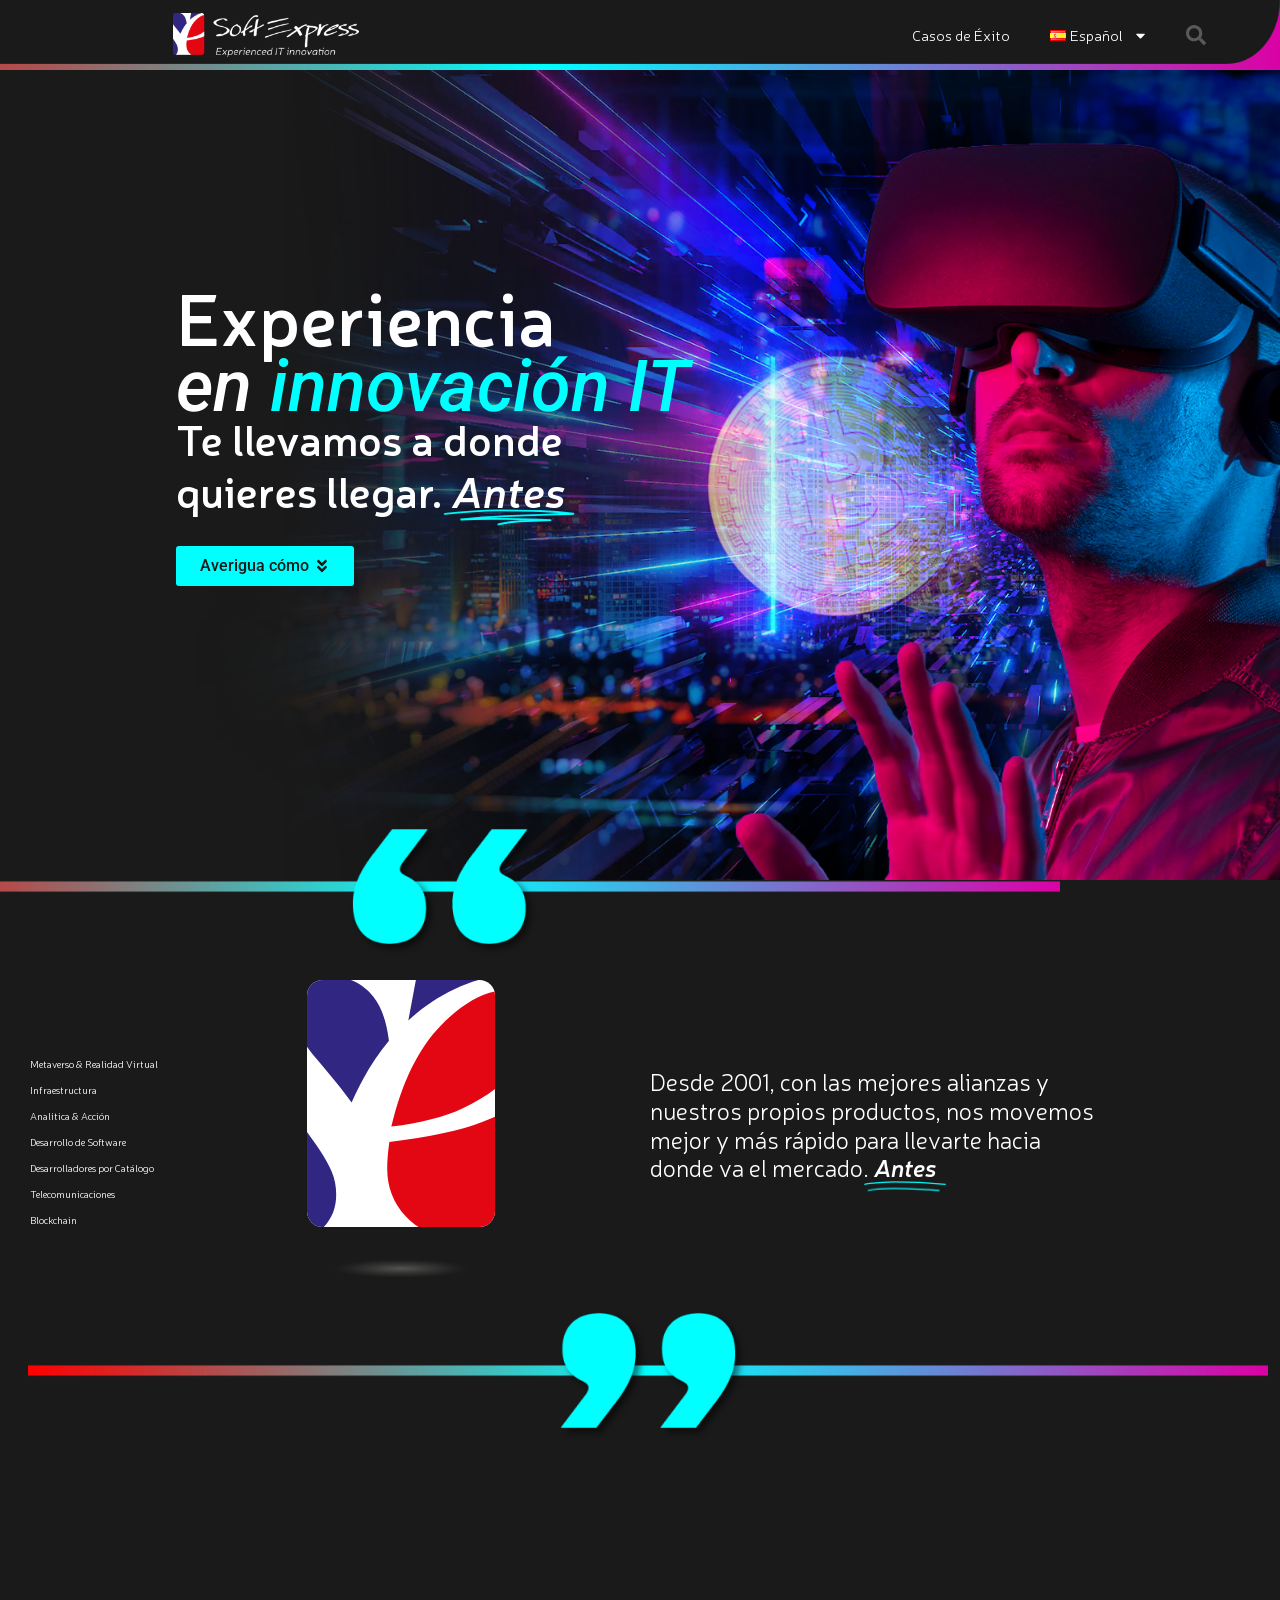
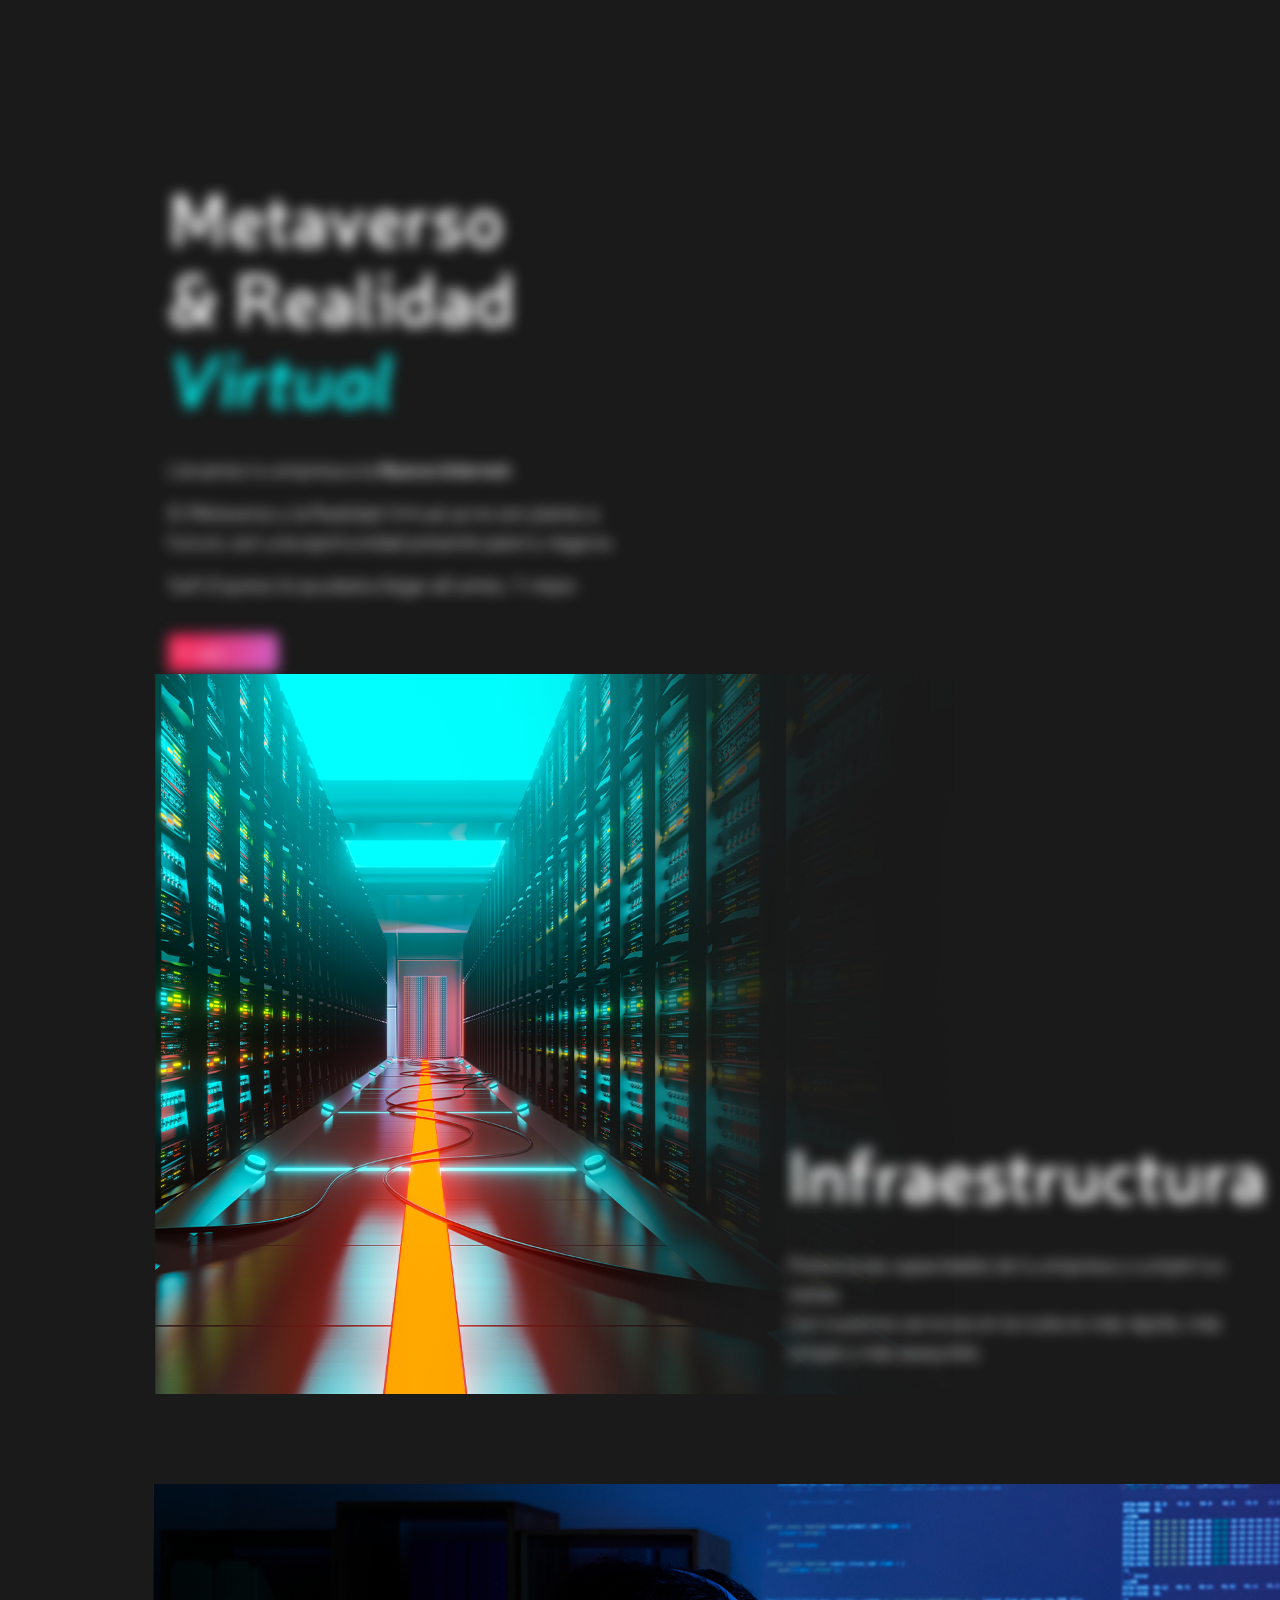
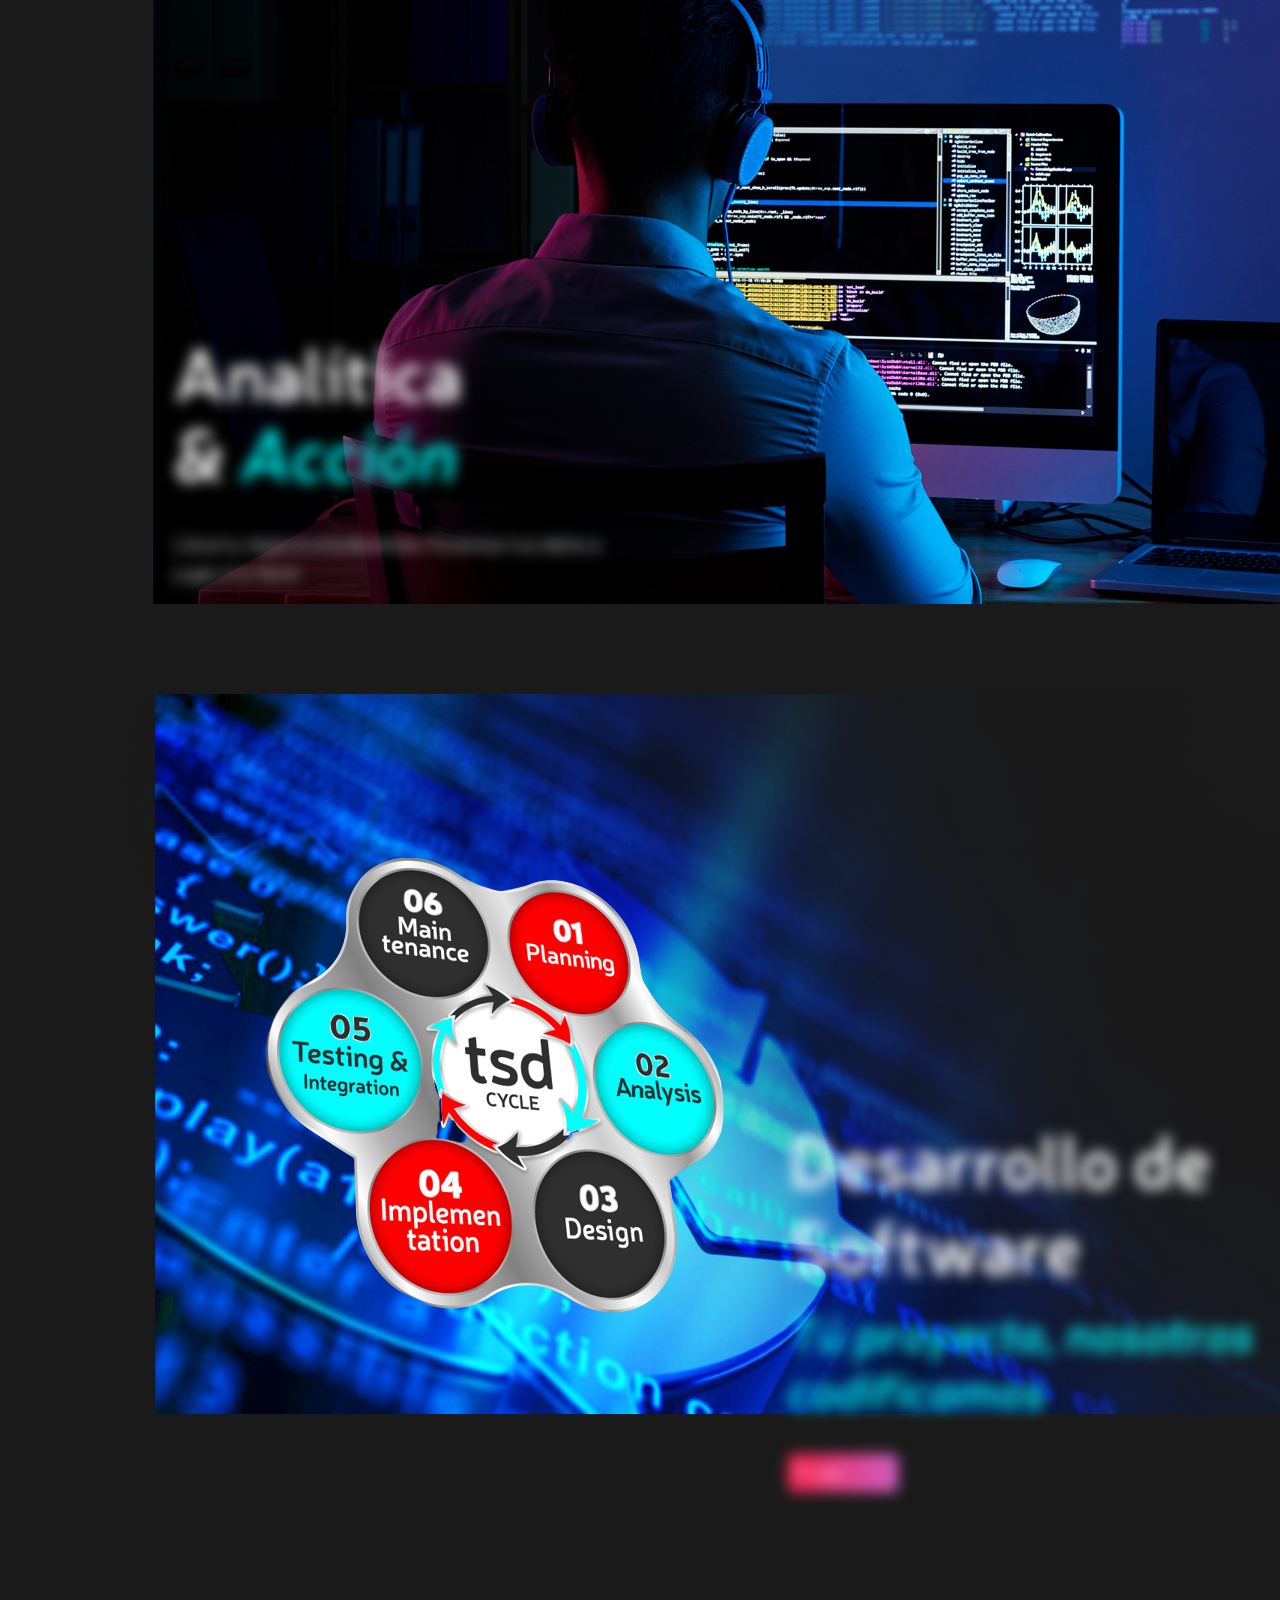
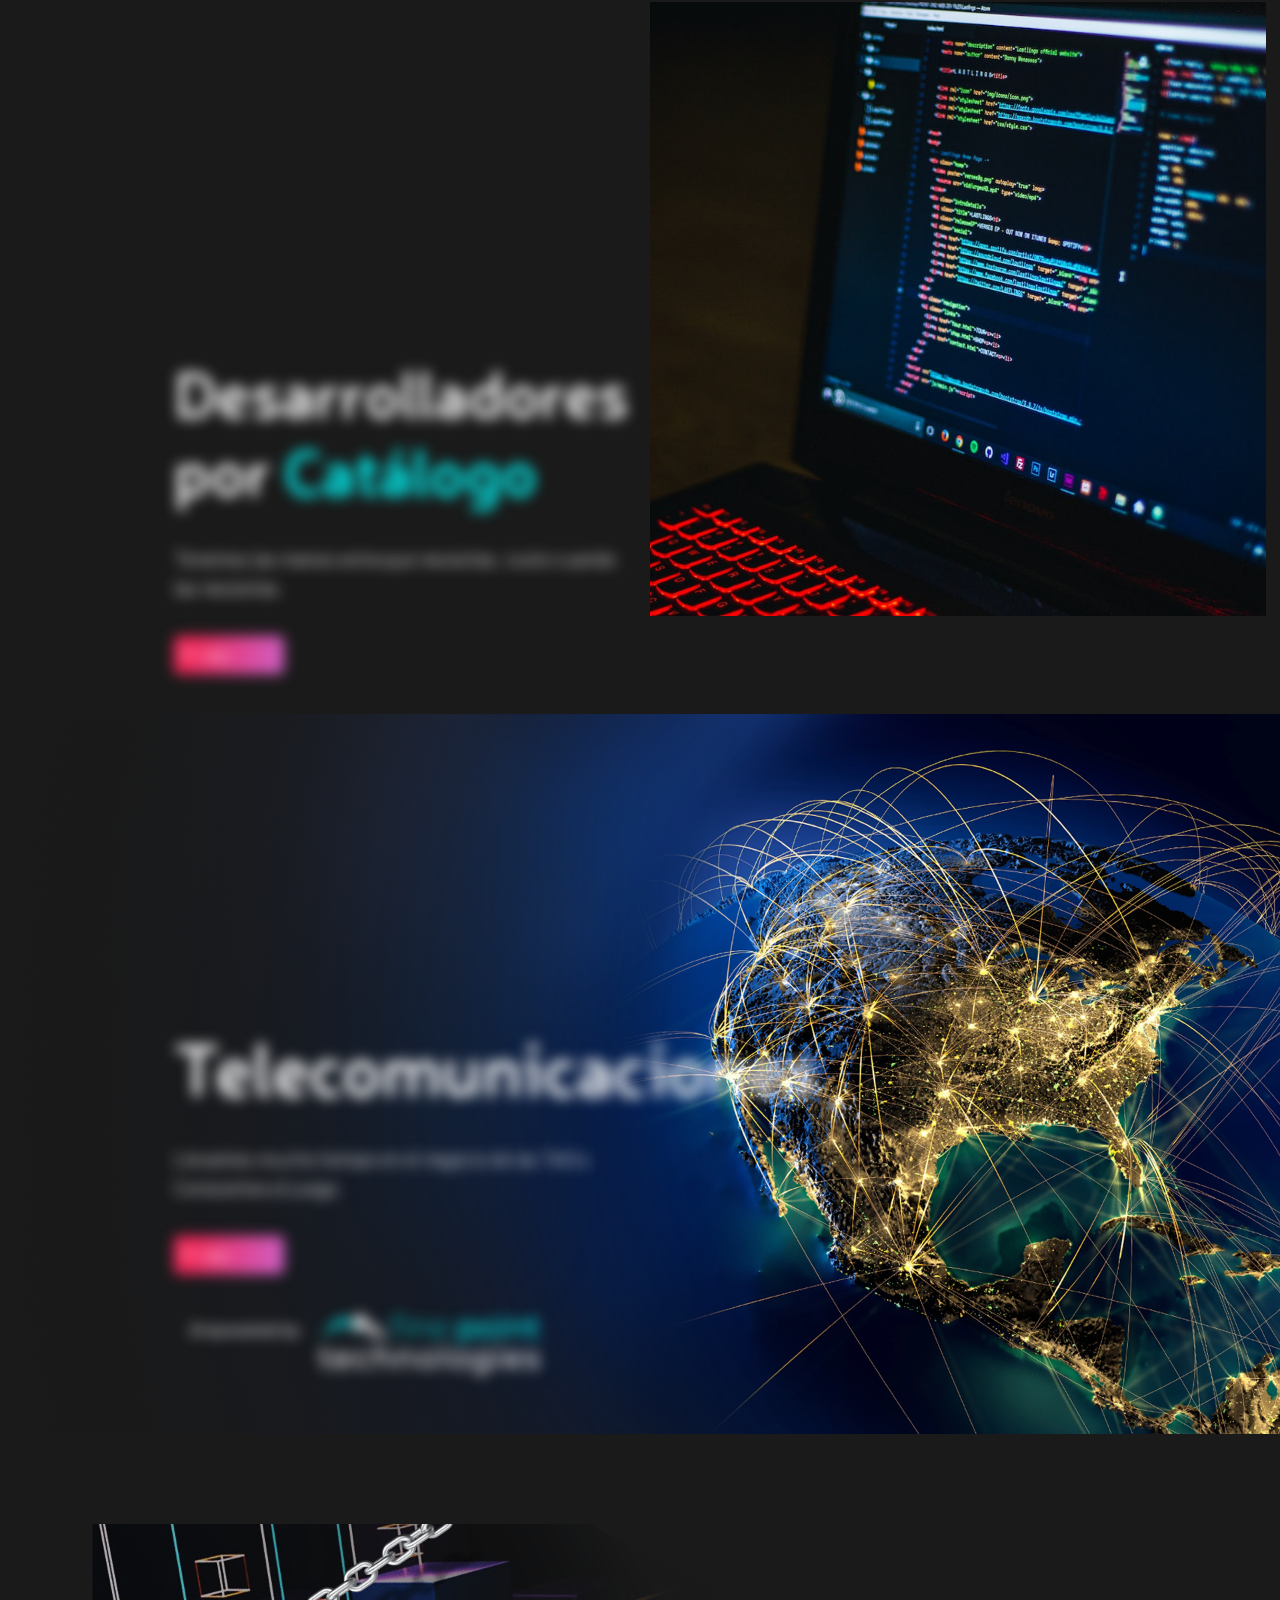
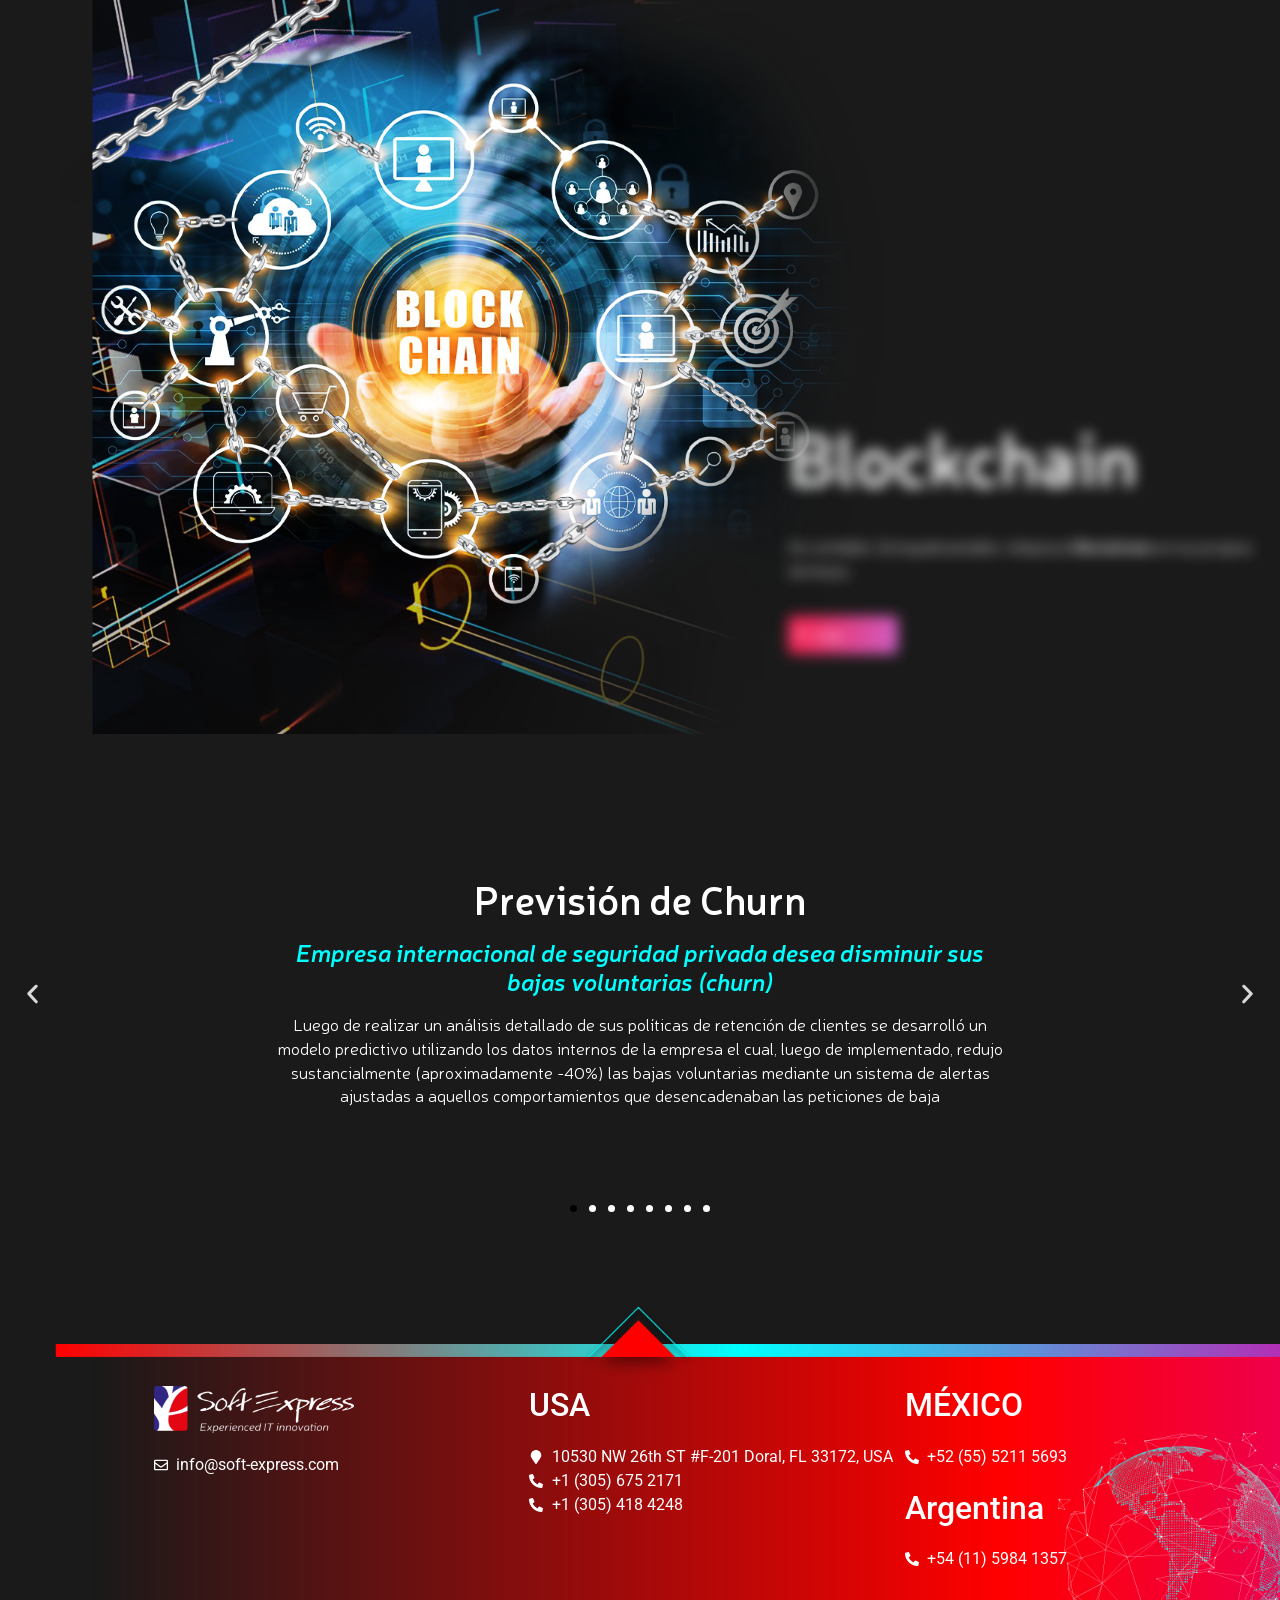
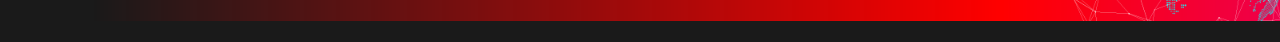
==== es/home-spanish/index.html @ 18f0b300 "sitio completo" ====
<!doctype html>
<html lang="es-ES">

  <!-- Added by HTTrack -->
  <meta http-equiv="content-type" content="text/html;charset=UTF-8" /><!-- /Added by HTTrack -->

  <head>
    <meta charset="UTF-8">
    <meta name="viewport" content="width=device-width, initial-scale=1">
    <link rel="profile" href="https://gmpg.org/xfn/11">
    <title>Soft Express &#8211; Technology Services</title>
    <meta name='robots' content='max-image-preview:large' />
    <link rel="alternate" href="index.html" hreflang="es" />
    <link rel="alternate" href="../../index.html" hreflang="en" />
    <style id="wp-img-auto-sizes-contain-inline-css">
      img:is([sizes=auto i], [sizes^="auto," i]) {
        contain-intrinsic-size: 3000px 1500px
      }

      /*# sourceURL=wp-img-auto-sizes-contain-inline-css */
    </style>
    <style id="global-styles-inline-css">
      :root {
        --wp--preset--aspect-ratio--square: 1;
        --wp--preset--aspect-ratio--4-3: 4/3;
        --wp--preset--aspect-ratio--3-4: 3/4;
        --wp--preset--aspect-ratio--3-2: 3/2;
        --wp--preset--aspect-ratio--2-3: 2/3;
        --wp--preset--aspect-ratio--16-9: 16/9;
        --wp--preset--aspect-ratio--9-16: 9/16;
        --wp--preset--color--black: #000000;
        --wp--preset--color--cyan-bluish-gray: #abb8c3;
        --wp--preset--color--white: #ffffff;
        --wp--preset--color--pale-pink: #f78da7;
        --wp--preset--color--vivid-red: #cf2e2e;
        --wp--preset--color--luminous-vivid-orange: #ff6900;
        --wp--preset--color--luminous-vivid-amber: #fcb900;
        --wp--preset--color--light-green-cyan: #7bdcb5;
        --wp--preset--color--vivid-green-cyan: #00d084;
        --wp--preset--color--pale-cyan-blue: #8ed1fc;
        --wp--preset--color--vivid-cyan-blue: #0693e3;
        --wp--preset--color--vivid-purple: #9b51e0;
        --wp--preset--gradient--vivid-cyan-blue-to-vivid-purple: linear-gradient(135deg, rgb(6, 147, 227) 0%, rgb(155, 81, 224) 100%);
        --wp--preset--gradient--light-green-cyan-to-vivid-green-cyan: linear-gradient(135deg, rgb(122, 220, 180) 0%, rgb(0, 208, 130) 100%);
        --wp--preset--gradient--luminous-vivid-amber-to-luminous-vivid-orange: linear-gradient(135deg, rgb(252, 185, 0) 0%, rgb(255, 105, 0) 100%);
        --wp--preset--gradient--luminous-vivid-orange-to-vivid-red: linear-gradient(135deg, rgb(255, 105, 0) 0%, rgb(207, 46, 46) 100%);
        --wp--preset--gradient--very-light-gray-to-cyan-bluish-gray: linear-gradient(135deg, rgb(238, 238, 238) 0%, rgb(169, 184, 195) 100%);
        --wp--preset--gradient--cool-to-warm-spectrum: linear-gradient(135deg, rgb(74, 234, 220) 0%, rgb(151, 120, 209) 20%, rgb(207, 42, 186) 40%, rgb(238, 44, 130) 60%, rgb(251, 105, 98) 80%, rgb(254, 248, 76) 100%);
        --wp--preset--gradient--blush-light-purple: linear-gradient(135deg, rgb(255, 206, 236) 0%, rgb(152, 150, 240) 100%);
        --wp--preset--gradient--blush-bordeaux: linear-gradient(135deg, rgb(254, 205, 165) 0%, rgb(254, 45, 45) 50%, rgb(107, 0, 62) 100%);
        --wp--preset--gradient--luminous-dusk: linear-gradient(135deg, rgb(255, 203, 112) 0%, rgb(199, 81, 192) 50%, rgb(65, 88, 208) 100%);
        --wp--preset--gradient--pale-ocean: linear-gradient(135deg, rgb(255, 245, 203) 0%, rgb(182, 227, 212) 50%, rgb(51, 167, 181) 100%);
        --wp--preset--gradient--electric-grass: linear-gradient(135deg, rgb(202, 248, 128) 0%, rgb(113, 206, 126) 100%);
        --wp--preset--gradient--midnight: linear-gradient(135deg, rgb(2, 3, 129) 0%, rgb(40, 116, 252) 100%);
        --wp--preset--font-size--small: 13px;
        --wp--preset--font-size--medium: 20px;
        --wp--preset--font-size--large: 36px;
        --wp--preset--font-size--x-large: 42px;
        --wp--preset--spacing--20: 0.44rem;
        --wp--preset--spacing--30: 0.67rem;
        --wp--preset--spacing--40: 1rem;
        --wp--preset--spacing--50: 1.5rem;
        --wp--preset--spacing--60: 2.25rem;
        --wp--preset--spacing--70: 3.38rem;
        --wp--preset--spacing--80: 5.06rem;
        --wp--preset--shadow--natural: 6px 6px 9px rgba(0, 0, 0, 0.2);
        --wp--preset--shadow--deep: 12px 12px 50px rgba(0, 0, 0, 0.4);
        --wp--preset--shadow--sharp: 6px 6px 0px rgba(0, 0, 0, 0.2);
        --wp--preset--shadow--outlined: 6px 6px 0px -3px rgb(255, 255, 255), 6px 6px rgb(0, 0, 0);
        --wp--preset--shadow--crisp: 6px 6px 0px rgb(0, 0, 0);
      }

      :root {
        --wp--style--global--content-size: 800px;
        --wp--style--global--wide-size: 1200px;
      }

      :where(body) {
        margin: 0;
      }

      .wp-site-blocks>.alignleft {
        float: left;
        margin-right: 2em;
      }

      .wp-site-blocks>.alignright {
        float: right;
        margin-left: 2em;
      }

      .wp-site-blocks>.aligncenter {
        justify-content: center;
        margin-left: auto;
        margin-right: auto;
      }

      :where(.wp-site-blocks)>* {
        margin-block-start: 24px;
        margin-block-end: 0;
      }

      :where(.wp-site-blocks)> :first-child {
        margin-block-start: 0;
      }

      :where(.wp-site-blocks)> :last-child {
        margin-block-end: 0;
      }

      :root {
        --wp--style--block-gap: 24px;
      }

      :root :where(.is-layout-flow)> :first-child {
        margin-block-start: 0;
      }

      :root :where(.is-layout-flow)> :last-child {
        margin-block-end: 0;
      }

      :root :where(.is-layout-flow)>* {
        margin-block-start: 24px;
        margin-block-end: 0;
      }

      :root :where(.is-layout-constrained)> :first-child {
        margin-block-start: 0;
      }

      :root :where(.is-layout-constrained)> :last-child {
        margin-block-end: 0;
      }

      :root :where(.is-layout-constrained)>* {
        margin-block-start: 24px;
        margin-block-end: 0;
      }

      :root :where(.is-layout-flex) {
        gap: 24px;
      }

      :root :where(.is-layout-grid) {
        gap: 24px;
      }

      .is-layout-flow>.alignleft {
        float: left;
        margin-inline-start: 0;
        margin-inline-end: 2em;
      }

      .is-layout-flow>.alignright {
        float: right;
        margin-inline-start: 2em;
        margin-inline-end: 0;
      }

      .is-layout-flow>.aligncenter {
        margin-left: auto !important;
        margin-right: auto !important;
      }

      .is-layout-constrained>.alignleft {
        float: left;
        margin-inline-start: 0;
        margin-inline-end: 2em;
      }

      .is-layout-constrained>.alignright {
        float: right;
        margin-inline-start: 2em;
        margin-inline-end: 0;
      }

      .is-layout-constrained>.aligncenter {
        margin-left: auto !important;
        margin-right: auto !important;
      }

      .is-layout-constrained> :where(:not(.alignleft):not(.alignright):not(.alignfull)) {
        max-width: var(--wp--style--global--content-size);
        margin-left: auto !important;
        margin-right: auto !important;
      }

      .is-layout-constrained>.alignwide {
        max-width: var(--wp--style--global--wide-size);
      }

      body .is-layout-flex {
        display: flex;
      }

      .is-layout-flex {
        flex-wrap: wrap;
        align-items: center;
      }

      .is-layout-flex> :is(*, div) {
        margin: 0;
      }

      body .is-layout-grid {
        display: grid;
      }

      .is-layout-grid> :is(*, div) {
        margin: 0;
      }

      body {
        padding-top: 0px;
        padding-right: 0px;
        padding-bottom: 0px;
        padding-left: 0px;
      }

      :root :where(.wp-element-button, .wp-block-button__link) {
        background-color: #32373c;
        border-width: 0;
        color: #fff;
        font-family: inherit;
        font-size: inherit;
        font-style: inherit;
        font-weight: inherit;
        letter-spacing: inherit;
        line-height: inherit;
        padding-top: calc(0.667em + 2px);
        padding-right: calc(1.333em + 2px);
        padding-bottom: calc(0.667em + 2px);
        padding-left: calc(1.333em + 2px);
        text-decoration: none;
        text-transform: inherit;
      }

      .has-black-color {
        color: var(--wp--preset--color--black) !important;
      }

      .has-cyan-bluish-gray-color {
        color: var(--wp--preset--color--cyan-bluish-gray) !important;
      }

      .has-white-color {
        color: var(--wp--preset--color--white) !important;
      }

      .has-pale-pink-color {
        color: var(--wp--preset--color--pale-pink) !important;
      }

      .has-vivid-red-color {
        color: var(--wp--preset--color--vivid-red) !important;
      }

      .has-luminous-vivid-orange-color {
        color: var(--wp--preset--color--luminous-vivid-orange) !important;
      }

      .has-luminous-vivid-amber-color {
        color: var(--wp--preset--color--luminous-vivid-amber) !important;
      }

      .has-light-green-cyan-color {
        color: var(--wp--preset--color--light-green-cyan) !important;
      }

      .has-vivid-green-cyan-color {
        color: var(--wp--preset--color--vivid-green-cyan) !important;
      }

      .has-pale-cyan-blue-color {
        color: var(--wp--preset--color--pale-cyan-blue) !important;
      }

      .has-vivid-cyan-blue-color {
        color: var(--wp--preset--color--vivid-cyan-blue) !important;
      }

      .has-vivid-purple-color {
        color: var(--wp--preset--color--vivid-purple) !important;
      }

      .has-black-background-color {
        background-color: var(--wp--preset--color--black) !important;
      }

      .has-cyan-bluish-gray-background-color {
        background-color: var(--wp--preset--color--cyan-bluish-gray) !important;
      }

      .has-white-background-color {
        background-color: var(--wp--preset--color--white) !important;
      }

      .has-pale-pink-background-color {
        background-color: var(--wp--preset--color--pale-pink) !important;
      }

      .has-vivid-red-background-color {
        background-color: var(--wp--preset--color--vivid-red) !important;
      }

      .has-luminous-vivid-orange-background-color {
        background-color: var(--wp--preset--color--luminous-vivid-orange) !important;
      }

      .has-luminous-vivid-amber-background-color {
        background-color: var(--wp--preset--color--luminous-vivid-amber) !important;
      }

      .has-light-green-cyan-background-color {
        background-color: var(--wp--preset--color--light-green-cyan) !important;
      }

      .has-vivid-green-cyan-background-color {
        background-color: var(--wp--preset--color--vivid-green-cyan) !important;
      }

      .has-pale-cyan-blue-background-color {
        background-color: var(--wp--preset--color--pale-cyan-blue) !important;
      }

      .has-vivid-cyan-blue-background-color {
        background-color: var(--wp--preset--color--vivid-cyan-blue) !important;
      }

      .has-vivid-purple-background-color {
        background-color: var(--wp--preset--color--vivid-purple) !important;
      }

      .has-black-border-color {
        border-color: var(--wp--preset--color--black) !important;
      }

      .has-cyan-bluish-gray-border-color {
        border-color: var(--wp--preset--color--cyan-bluish-gray) !important;
      }

      .has-white-border-color {
        border-color: var(--wp--preset--color--white) !important;
      }

      .has-pale-pink-border-color {
        border-color: var(--wp--preset--color--pale-pink) !important;
      }

      .has-vivid-red-border-color {
        border-color: var(--wp--preset--color--vivid-red) !important;
      }

      .has-luminous-vivid-orange-border-color {
        border-color: var(--wp--preset--color--luminous-vivid-orange) !important;
      }

      .has-luminous-vivid-amber-border-color {
        border-color: var(--wp--preset--color--luminous-vivid-amber) !important;
      }

      .has-light-green-cyan-border-color {
        border-color: var(--wp--preset--color--light-green-cyan) !important;
      }

      .has-vivid-green-cyan-border-color {
        border-color: var(--wp--preset--color--vivid-green-cyan) !important;
      }

      .has-pale-cyan-blue-border-color {
        border-color: var(--wp--preset--color--pale-cyan-blue) !important;
      }

      .has-vivid-cyan-blue-border-color {
        border-color: var(--wp--preset--color--vivid-cyan-blue) !important;
      }

      .has-vivid-purple-border-color {
        border-color: var(--wp--preset--color--vivid-purple) !important;
      }

      .has-vivid-cyan-blue-to-vivid-purple-gradient-background {
        background: var(--wp--preset--gradient--vivid-cyan-blue-to-vivid-purple) !important;
      }

      .has-light-green-cyan-to-vivid-green-cyan-gradient-background {
        background: var(--wp--preset--gradient--light-green-cyan-to-vivid-green-cyan) !important;
      }

      .has-luminous-vivid-amber-to-luminous-vivid-orange-gradient-background {
        background: var(--wp--preset--gradient--luminous-vivid-amber-to-luminous-vivid-orange) !important;
      }

      .has-luminous-vivid-orange-to-vivid-red-gradient-background {
        background: var(--wp--preset--gradient--luminous-vivid-orange-to-vivid-red) !important;
      }

      .has-very-light-gray-to-cyan-bluish-gray-gradient-background {
        background: var(--wp--preset--gradient--very-light-gray-to-cyan-bluish-gray) !important;
      }

      .has-cool-to-warm-spectrum-gradient-background {
        background: var(--wp--preset--gradient--cool-to-warm-spectrum) !important;
      }

      .has-blush-light-purple-gradient-background {
        background: var(--wp--preset--gradient--blush-light-purple) !important;
      }

      .has-blush-bordeaux-gradient-background {
        background: var(--wp--preset--gradient--blush-bordeaux) !important;
      }

      .has-luminous-dusk-gradient-background {
        background: var(--wp--preset--gradient--luminous-dusk) !important;
      }

      .has-pale-ocean-gradient-background {
        background: var(--wp--preset--gradient--pale-ocean) !important;
      }

      .has-electric-grass-gradient-background {
        background: var(--wp--preset--gradient--electric-grass) !important;
      }

      .has-midnight-gradient-background {
        background: var(--wp--preset--gradient--midnight) !important;
      }

      .has-small-font-size {
        font-size: var(--wp--preset--font-size--small) !important;
      }

      .has-medium-font-size {
        font-size: var(--wp--preset--font-size--medium) !important;
      }

      .has-large-font-size {
        font-size: var(--wp--preset--font-size--large) !important;
      }

      .has-x-large-font-size {
        font-size: var(--wp--preset--font-size--x-large) !important;
      }

      :root :where(.wp-block-icon svg) {
        width: 24px;
      }

      :root :where(.wp-block-pullquote) {
        font-size: 1.5em;
        line-height: 1.6;
      }

      /*# sourceURL=global-styles-inline-css */
    </style>
    <link rel='stylesheet' id='scroll-top-css-css' href='../../wp-content/plugins/scroll-top/assets/css/scroll-top2846.css?ver=1.5.5' media='all' />
    <link rel='stylesheet' id='hello-elementor-css' href='../../wp-content/themes/hello-elementor/style.min9b70.css?ver=3.3.0' media='all' />
    <link rel='stylesheet' id='hello-elementor-theme-style-css' href='../../wp-content/themes/hello-elementor/theme.min9b70.css?ver=3.3.0' media='all' />
    <link rel='stylesheet' id='hello-elementor-header-footer-css' href='../../wp-content/themes/hello-elementor/header-footer.min9b70.css?ver=3.3.0' media='all' />
    <link rel='stylesheet' id='elementor-frontend-css' href='../../wp-content/uploads/elementor/css/custom-frontend.min2b98.css?ver=1784758515' media='all' />
    <style id="elementor-frontend-inline-css">
      .elementor-kit-6 {
        --e-global-color-primary: #6EC1E4;
        --e-global-color-secondary: #00FFFF;
        --e-global-color-text: #7A7A7A;
        --e-global-color-accent: #61CE70;
        --e-global-color-5a824cd: #1A1A1A;
        --e-global-color-063c971: #FFFFFF;
        --e-global-typography-primary-font-family: "Neris";
        --e-global-typography-primary-font-weight: bold;
        --e-global-typography-secondary-font-family: "Monserrat Medium";
        --e-global-typography-secondary-font-weight: 400;
        --e-global-typography-text-font-family: "Roboto";
        --e-global-typography-text-font-weight: 400;
        --e-global-typography-accent-font-family: "Roboto";
        --e-global-typography-accent-font-weight: 500;
      }

      .elementor-kit-6 e-page-transition {
        background-color: #FFBC7D;
      }

      .elementor-section.elementor-section-boxed>.elementor-container {
        max-width: 1140px;
      }

      .e-con {
        --container-max-width: 1140px;
      }

      .elementor-widget:not(:last-child) {
        margin-block-end: 20px;
      }

      .elementor-element {
        --widgets-spacing: 20px 20px;
        --widgets-spacing-row: 20px;
        --widgets-spacing-column: 20px;
      }

        {}

      h1.entry-title {
        display: var(--page-title-display);
      }

      .site-header {
        padding-inline-end: 0px;
        padding-inline-start: 0px;
      }

      @media(max-width:1024px) {
        .elementor-section.elementor-section-boxed>.elementor-container {
          max-width: 1024px;
        }

        .e-con {
          --container-max-width: 1024px;
        }
      }

      @media(max-width:767px) {
        .elementor-section.elementor-section-boxed>.elementor-container {
          max-width: 767px;
        }

        .e-con {
          --container-max-width: 767px;
        }
      }

      /* Start Custom Fonts CSS */
      @font-face {
        font-family: 'Neris';
        font-style: normal;
        font-weight: 100;
        font-display: auto;
        src: url('../../wp-content/uploads/2022/10/Neris-Light.woff2') format('woff2'),
          url('../../wp-content/uploads/2022/10/Neris-Light.woff') format('woff'),
          url('../../wp-content/uploads/2022/10/Neris-Light.ttf') format('truetype'),
          url('../../wp-content/uploads/2022/10/Neris-Light.svg#Neris') format('svg');
      }

      @font-face {
        font-family: 'Neris';
        font-style: normal;
        font-weight: bold;
        font-display: auto;
        src: url('../../wp-content/uploads/2022/10/Neris-SemiBold.woff2') format('woff2'),
          url('../../wp-content/uploads/2022/10/Neris-SemiBold.woff') format('woff'),
          url('../../wp-content/uploads/2022/10/Neris-SemiBold.ttf') format('truetype'),
          url('../../wp-content/uploads/2022/10/Neris-SemiBold.svg#Neris') format('svg');
      }

      @font-face {
        font-family: 'Neris';
        font-style: italic;
        font-weight: bold;
        font-display: auto;
        src: url('../../wp-content/uploads/2022/10/Neris-SemiBoldItalic.woff2') format('woff2'),
          url('../../wp-content/uploads/2022/10/Neris-SemiBoldItalic.woff') format('woff'),
          url('../../wp-content/uploads/2022/10/Neris-SemiBoldItalic.ttf') format('truetype'),
          url('../../wp-content/uploads/2022/10/Neris-SemiBoldItalic.svg#Neris') format('svg');
      }

      /* End Custom Fonts CSS */
      /* Start Custom Fonts CSS */
      @font-face {
        font-family: 'Monserrat Medium';
        font-style: normal;
        font-weight: normal;
        font-display: auto;
        src: url('../../wp-content/uploads/2022/10/Montserrat-Medium.woff2') format('woff2'),
          url('../../wp-content/uploads/2022/10/Montserrat-Medium.woff') format('woff'),
          url('../../wp-content/uploads/2022/10/Montserrat-Medium.ttf') format('truetype'),
          url('../../wp-content/uploads/2022/10/Montserrat-Medium.svg#MonserratMedium') format('svg');
      }

      /* End Custom Fonts CSS */
      .elementor-1482 .elementor-element.elementor-element-641562f:not(.elementor-motion-effects-element-type-background),
      .elementor-1482 .elementor-element.elementor-element-641562f>.elementor-motion-effects-container>.elementor-motion-effects-layer {
        background-color: #00000000;
      }

      .elementor-1482 .elementor-element.elementor-element-641562f>.elementor-container {
        max-width: 120px;
      }

      .elementor-1482 .elementor-element.elementor-element-641562f>.elementor-background-overlay {
        opacity: 0.5;
        transition: background 0.3s, border-radius 0.3s, opacity 0.3s;
      }

      .elementor-1482 .elementor-element.elementor-element-641562f {
        transition: background 0.3s, border 0.3s, border-radius 0.3s, box-shadow 0.3s;
        padding: 0% 0% 0% 0%;
      }

      .elementor-bc-flex-widget .elementor-1482 .elementor-element.elementor-element-6dfcd39.elementor-column .elementor-widget-wrap {
        align-items: center;
      }

      .elementor-1482 .elementor-element.elementor-element-6dfcd39.elementor-column.elementor-element[data-element_type="column"]>.elementor-widget-wrap.elementor-element-populated {
        align-content: center;
        align-items: center;
      }

      .elementor-1482 .elementor-element.elementor-element-6dfcd39>.elementor-element-populated {
        margin: -100px 0px 0px 0px;
        --e-column-margin-right: 0px;
        --e-column-margin-left: 0px;
      }

      .elementor-widget-image .widget-image-caption {
        color: var(--e-global-color-text);
        font-family: var(--e-global-typography-text-font-family), Sans-serif;
        font-weight: var(--e-global-typography-text-font-weight);
      }

      .elementor-1482 .elementor-element.elementor-element-fb1ceb9 {
        z-index: 105;
        text-align: end;
      }

      .elementor-1482 .elementor-element.elementor-element-fb1ceb9 img {
        width: 120px;
        max-width: 123px;
      }

      .elementor-1482 .elementor-element.elementor-element-1a58ee0:not(.elementor-motion-effects-element-type-background),
      .elementor-1482 .elementor-element.elementor-element-1a58ee0>.elementor-motion-effects-container>.elementor-motion-effects-layer {
        background-color: var(--e-global-color-5a824cd);
        background-image: url("../../wp-content/uploads/2022/10/BASE-PRINCIPAL.png");
        background-repeat: no-repeat;
        background-size: cover;
      }

      .elementor-1482 .elementor-element.elementor-element-1a58ee0>.elementor-container {
        min-height: 90vh;
      }

      .elementor-1482 .elementor-element.elementor-element-1a58ee0>.elementor-background-overlay {
        opacity: 0.5;
        transition: background 0.3s, border-radius 0.3s, opacity 0.3s;
      }

      .elementor-1482 .elementor-element.elementor-element-1a58ee0 {
        transition: background 0.3s, border 0.3s, border-radius 0.3s, box-shadow 0.3s;
        padding: 0% 0% 0% 013%;
      }

      .elementor-bc-flex-widget .elementor-1482 .elementor-element.elementor-element-d74afc1.elementor-column .elementor-widget-wrap {
        align-items: center;
      }

      .elementor-1482 .elementor-element.elementor-element-d74afc1.elementor-column.elementor-element[data-element_type="column"]>.elementor-widget-wrap.elementor-element-populated {
        align-content: center;
        align-items: center;
      }

      .elementor-1482 .elementor-element.elementor-element-d74afc1>.elementor-element-populated {
        margin: -100px 0px 0px 0px;
        --e-column-margin-right: 0px;
        --e-column-margin-left: 0px;
      }

      .elementor-widget-text-editor {
        font-family: var(--e-global-typography-text-font-family), Sans-serif;
        font-weight: var(--e-global-typography-text-font-weight);
        color: var(--e-global-color-text);
      }

      .elementor-widget-text-editor.elementor-drop-cap-view-stacked .elementor-drop-cap {
        background-color: var(--e-global-color-primary);
      }

      .elementor-widget-text-editor.elementor-drop-cap-view-framed .elementor-drop-cap,
      .elementor-widget-text-editor.elementor-drop-cap-view-default .elementor-drop-cap {
        color: var(--e-global-color-primary);
        border-color: var(--e-global-color-primary);
      }

      .elementor-1482 .elementor-element.elementor-element-5f69899>.elementor-widget-container {
        margin: 0px 0px -10px 0px;
      }

      .elementor-1482 .elementor-element.elementor-element-5f69899 {
        font-family: "Neris", Sans-serif;
        font-weight: bold;
      }

      .elementor-1482 .elementor-element.elementor-element-36f3cda>.elementor-widget-container {
        margin: -3rem 0rem -4rem 0rem;
      }

      .elementor-widget-animated-headline .elementor-headline-dynamic-wrapper path {
        stroke: var(--e-global-color-accent);
      }

      .elementor-widget-animated-headline .elementor-headline-plain-text {
        color: var(--e-global-color-secondary);
      }

      .elementor-widget-animated-headline .elementor-headline {
        font-family: var(--e-global-typography-primary-font-family), Sans-serif;
        font-weight: var(--e-global-typography-primary-font-weight);
      }

      .elementor-widget-animated-headline {
        --dynamic-text-color: var(--e-global-color-secondary);
      }

      .elementor-widget-animated-headline .elementor-headline-dynamic-text {
        font-family: var(--e-global-typography-primary-font-family), Sans-serif;
        font-weight: var(--e-global-typography-primary-font-weight);
      }

      .elementor-1482 .elementor-element.elementor-element-867c827 {
        --animation-duration: 3000ms;
        width: var(--container-widget-width, 43%);
        max-width: 43%;
        --container-widget-width: 43%;
        --container-widget-flex-grow: 0;
        --dynamic-text-color: #FFFFFF;
      }

      .elementor-1482 .elementor-element.elementor-element-867c827 .elementor-headline {
        text-align: left;
        font-family: "Neris", Sans-serif;
        font-weight: bold;
      }

      .elementor-1482 .elementor-element.elementor-element-867c827 .elementor-headline-dynamic-wrapper path {
        stroke: var(--e-global-color-secondary);
        stroke-width: 4px;
        stroke-linecap: round;
        stroke-linejoin: round;
      }

      .elementor-1482 .elementor-element.elementor-element-867c827 .elementor-headline-plain-text {
        color: #FFFFFF;
      }

      .elementor-1482 .elementor-element.elementor-element-867c827 .elementor-headline-dynamic-text {
        font-family: "Neris", Sans-serif;
        font-weight: bold;
        font-style: italic;
      }

      .elementor-1482 .elementor-element.elementor-element-867c827 .elementor-headline .elementor-headline-dynamic-wrapper {
        -webkit-text-stroke-color: #000;
        stroke: #000;
      }

      .elementor-widget-button .elementor-button {
        background-color: var(--e-global-color-accent);
        font-family: var(--e-global-typography-accent-font-family), Sans-serif;
        font-weight: var(--e-global-typography-accent-font-weight);
      }

      .elementor-1482 .elementor-element.elementor-element-adfb53c .elementor-button {
        background-color: var(--e-global-color-secondary);
        font-family: "Roboto", Sans-serif;
        font-size: 16px;
        font-weight: 500;
        fill: var(--e-global-color-5a824cd);
        color: var(--e-global-color-5a824cd);
      }

      .elementor-1482 .elementor-element.elementor-element-adfb53c>.elementor-widget-container {
        margin: 15px 0px 0px 0px;
      }

      .elementor-1482 .elementor-element.elementor-element-adfb53c .elementor-button-content-wrapper {
        flex-direction: row-reverse;
      }

      .elementor-1482 .elementor-element.elementor-element-79f9ae9:not(.elementor-motion-effects-element-type-background),
      .elementor-1482 .elementor-element.elementor-element-79f9ae9>.elementor-motion-effects-container>.elementor-motion-effects-layer {
        background-color: var(--e-global-color-5a824cd);
      }

      .elementor-1482 .elementor-element.elementor-element-79f9ae9>.elementor-background-overlay {
        background-color: #1A1A1A;
        opacity: 0.5;
        transition: background 0.3s, border-radius 0.3s, opacity 0.3s;
      }

      .elementor-1482 .elementor-element.elementor-element-79f9ae9 {
        transition: background 0.3s, border 0.3s, border-radius 0.3s, box-shadow 0.3s;
      }

      .elementor-1482 .elementor-element.elementor-element-9ec2ac7>.elementor-container>.elementor-column>.elementor-widget-wrap {
        align-content: flex-start;
        align-items: flex-start;
      }

      .elementor-1482 .elementor-element.elementor-element-9ec2ac7 {
        margin-top: -87px;
        margin-bottom: 0px;
      }

      .elementor-1482 .elementor-element.elementor-element-e76b598 img {
        width: 100%;
      }

      .elementor-1482 .elementor-element.elementor-element-87e0ee0>.elementor-container>.elementor-column>.elementor-widget-wrap {
        align-content: center;
        align-items: center;
      }

      .elementor-1482 .elementor-element.elementor-element-87e0ee0 {
        padding: 0% 0% 0% 0%;
      }

      .elementor-bc-flex-widget .elementor-1482 .elementor-element.elementor-element-70fb6fb.elementor-column .elementor-widget-wrap {
        align-items: flex-start;
      }

      .elementor-1482 .elementor-element.elementor-element-70fb6fb.elementor-column.elementor-element[data-element_type="column"]>.elementor-widget-wrap.elementor-element-populated {
        align-content: flex-start;
        align-items: flex-start;
      }

      .elementor-1482 .elementor-element.elementor-element-70fb6fb>.elementor-element-populated {
        transition: background 0.3s, border 0.3s, border-radius 0.3s, box-shadow 0.3s;
        margin: 0px 20px 0px 10px;
        --e-column-margin-right: 20px;
        --e-column-margin-left: 10px;
        padding: 0px 0px 0px 0px;
      }

      .elementor-1482 .elementor-element.elementor-element-70fb6fb>.elementor-element-populated>.elementor-background-overlay {
        transition: background 0.3s, border-radius 0.3s, opacity 0.3s;
      }

      .elementor-widget-nav-menu .elementor-nav-menu .elementor-item {
        font-family: var(--e-global-typography-primary-font-family), Sans-serif;
        font-weight: var(--e-global-typography-primary-font-weight);
      }

      .elementor-widget-nav-menu .elementor-nav-menu--main .elementor-item {
        color: var(--e-global-color-text);
        fill: var(--e-global-color-text);
      }

      .elementor-widget-nav-menu .elementor-nav-menu--main .elementor-item:hover,
      .elementor-widget-nav-menu .elementor-nav-menu--main .elementor-item.elementor-item-active,
      .elementor-widget-nav-menu .elementor-nav-menu--main .elementor-item.highlighted,
      .elementor-widget-nav-menu .elementor-nav-menu--main .elementor-item:focus {
        color: var(--e-global-color-accent);
        fill: var(--e-global-color-accent);
      }

      .elementor-widget-nav-menu .elementor-nav-menu--main:not(.e--pointer-framed) .elementor-item:before,
      .elementor-widget-nav-menu .elementor-nav-menu--main:not(.e--pointer-framed) .elementor-item:after {
        background-color: var(--e-global-color-accent);
      }

      .elementor-widget-nav-menu .e--pointer-framed .elementor-item:before,
      .elementor-widget-nav-menu .e--pointer-framed .elementor-item:after {
        border-color: var(--e-global-color-accent);
      }

      .elementor-widget-nav-menu {
        --e-nav-menu-divider-color: var(--e-global-color-text);
      }

      .elementor-widget-nav-menu .elementor-nav-menu--dropdown .elementor-item,
      .elementor-widget-nav-menu .elementor-nav-menu--dropdown .elementor-sub-item {
        font-family: var(--e-global-typography-accent-font-family), Sans-serif;
        font-weight: var(--e-global-typography-accent-font-weight);
      }

      .elementor-1482 .elementor-element.elementor-element-3426f0f>.elementor-widget-container {
        background-color: #1A1A1A;
        margin: 55% 0% 0% 0%;
      }

      .elementor-1482 .elementor-element.elementor-element-3426f0f {
        z-index: 97;
        --e-nav-menu-horizontal-menu-item-margin: calc(0px / 2);
      }

      .elementor-1482 .elementor-element.elementor-element-3426f0f .elementor-nav-menu .elementor-item {
        font-family: "Neris", Sans-serif;
        font-size: 10px;
        font-weight: 100;
      }

      .elementor-1482 .elementor-element.elementor-element-3426f0f .elementor-nav-menu--main .elementor-item {
        color: #FFFFFF;
        fill: #FFFFFF;
        padding-left: 10px;
        padding-right: 10px;
        padding-top: 3px;
        padding-bottom: 3px;
      }

      .elementor-1482 .elementor-element.elementor-element-3426f0f .elementor-nav-menu--main .elementor-item:hover,
      .elementor-1482 .elementor-element.elementor-element-3426f0f .elementor-nav-menu--main .elementor-item.elementor-item-active,
      .elementor-1482 .elementor-element.elementor-element-3426f0f .elementor-nav-menu--main .elementor-item.highlighted,
      .elementor-1482 .elementor-element.elementor-element-3426f0f .elementor-nav-menu--main .elementor-item:focus {
        color: var(--e-global-color-secondary);
        fill: var(--e-global-color-secondary);
      }

      .elementor-1482 .elementor-element.elementor-element-3426f0f .elementor-nav-menu--main:not(.e--pointer-framed) .elementor-item:before,
      .elementor-1482 .elementor-element.elementor-element-3426f0f .elementor-nav-menu--main:not(.e--pointer-framed) .elementor-item:after {
        background-color: #00000000;
      }

      .elementor-1482 .elementor-element.elementor-element-3426f0f .e--pointer-framed .elementor-item:before,
      .elementor-1482 .elementor-element.elementor-element-3426f0f .e--pointer-framed .elementor-item:after {
        border-color: #00000000;
      }

      .elementor-1482 .elementor-element.elementor-element-3426f0f .elementor-nav-menu--main .elementor-item.elementor-item-active {
        color: #FFFFFF;
      }

      .elementor-1482 .elementor-element.elementor-element-3426f0f .elementor-nav-menu--main:not(.e--pointer-framed) .elementor-item.elementor-item-active:before,
      .elementor-1482 .elementor-element.elementor-element-3426f0f .elementor-nav-menu--main:not(.e--pointer-framed) .elementor-item.elementor-item-active:after {
        background-color: #00000000;
      }

      .elementor-1482 .elementor-element.elementor-element-3426f0f .e--pointer-framed .elementor-item.elementor-item-active:before,
      .elementor-1482 .elementor-element.elementor-element-3426f0f .e--pointer-framed .elementor-item.elementor-item-active:after {
        border-color: #00000000;
      }

      .elementor-1482 .elementor-element.elementor-element-3426f0f .e--pointer-framed .elementor-item:before {
        border-width: 2px;
      }

      .elementor-1482 .elementor-element.elementor-element-3426f0f .e--pointer-framed.e--animation-draw .elementor-item:before {
        border-width: 0 0 2px 2px;
      }

      .elementor-1482 .elementor-element.elementor-element-3426f0f .e--pointer-framed.e--animation-draw .elementor-item:after {
        border-width: 2px 2px 0 0;
      }

      .elementor-1482 .elementor-element.elementor-element-3426f0f .e--pointer-framed.e--animation-corners .elementor-item:before {
        border-width: 2px 0 0 2px;
      }

      .elementor-1482 .elementor-element.elementor-element-3426f0f .e--pointer-framed.e--animation-corners .elementor-item:after {
        border-width: 0 2px 2px 0;
      }

      .elementor-1482 .elementor-element.elementor-element-3426f0f .e--pointer-underline .elementor-item:after,
      .elementor-1482 .elementor-element.elementor-element-3426f0f .e--pointer-overline .elementor-item:before,
      .elementor-1482 .elementor-element.elementor-element-3426f0f .e--pointer-double-line .elementor-item:before,
      .elementor-1482 .elementor-element.elementor-element-3426f0f .e--pointer-double-line .elementor-item:after {
        height: 2px;
      }

      .elementor-1482 .elementor-element.elementor-element-3426f0f .elementor-nav-menu--main:not(.elementor-nav-menu--layout-horizontal) .elementor-nav-menu>li:not(:last-child) {
        margin-bottom: 0px;
      }

      .elementor-1482 .elementor-element.elementor-element-3426f0f .elementor-nav-menu--dropdown {
        background-color: #1F1F1F;
      }

      .elementor-1482 .elementor-element.elementor-element-7f01876 {
        text-align: center;
      }

      .elementor-1482 .elementor-element.elementor-element-7f01876 img {
        width: 45%;
        max-width: 188px;
      }

      .elementor-bc-flex-widget .elementor-1482 .elementor-element.elementor-element-4715c05.elementor-column .elementor-widget-wrap {
        align-items: center;
      }

      .elementor-1482 .elementor-element.elementor-element-4715c05.elementor-column.elementor-element[data-element_type="column"]>.elementor-widget-wrap.elementor-element-populated {
        align-content: center;
        align-items: center;
      }

      .elementor-1482 .elementor-element.elementor-element-ba50295 {
        --iteration-count: infinite;
        --animation-duration: 1200ms;
        --dynamic-text-color: #FFFFFF;
      }

      .elementor-1482 .elementor-element.elementor-element-ba50295 .elementor-headline {
        text-align: left;
        font-family: "Neris", Sans-serif;
        font-size: 1.5rem;
        font-weight: 100;
      }

      .elementor-1482 .elementor-element.elementor-element-ba50295 .elementor-headline-dynamic-wrapper path {
        stroke: var(--e-global-color-secondary);
        stroke-width: 4px;
      }

      .elementor-1482 .elementor-element.elementor-element-ba50295 .elementor-headline-plain-text {
        color: #FFFFFF;
      }

      .elementor-1482 .elementor-element.elementor-element-ba50295 .elementor-headline-dynamic-text {
        font-family: "Neris", Sans-serif;
        font-weight: bold;
        font-style: italic;
      }

      .elementor-1482 .elementor-element.elementor-element-a167b11 img {
        width: 100%;
      }

      .elementor-1482 .elementor-element.elementor-element-ec8c4ca:not(.elementor-motion-effects-element-type-background),
      .elementor-1482 .elementor-element.elementor-element-ec8c4ca>.elementor-motion-effects-container>.elementor-motion-effects-layer {
        background-color: #1A1A1A;
      }

      .elementor-1482 .elementor-element.elementor-element-ec8c4ca>.elementor-container {
        min-height: 90vh;
      }

      .elementor-1482 .elementor-element.elementor-element-ec8c4ca {
        transition: background 0.3s, border 0.3s, border-radius 0.3s, box-shadow 0.3s;
      }

      .elementor-1482 .elementor-element.elementor-element-ec8c4ca>.elementor-background-overlay {
        transition: background 0.3s, border-radius 0.3s, opacity 0.3s;
      }

      .elementor-1482 .elementor-element.elementor-element-017d236>.elementor-element-populated {
        transition: background 0.3s, border 0.3s, border-radius 0.3s, box-shadow 0.3s;
        margin: 100px 20px 0px 10px;
        --e-column-margin-right: 20px;
        --e-column-margin-left: 10px;
        padding: 100px 0px 0px 0px;
      }

      .elementor-1482 .elementor-element.elementor-element-017d236>.elementor-element-populated>.elementor-background-overlay {
        transition: background 0.3s, border-radius 0.3s, opacity 0.3s;
      }

      .elementor-1482 .elementor-element.elementor-element-5c73876>.elementor-widget-container {
        background-color: #1A1A1A;
        margin: 90% 0% 0% 0%;
      }

      .elementor-1482 .elementor-element.elementor-element-5c73876 {
        z-index: 97;
        --e-nav-menu-horizontal-menu-item-margin: calc(0px / 2);
      }

      .elementor-1482 .elementor-element.elementor-element-5c73876 .elementor-nav-menu .elementor-item {
        font-family: "Neris", Sans-serif;
        font-size: 10px;
        font-weight: 100;
      }

      .elementor-1482 .elementor-element.elementor-element-5c73876 .elementor-nav-menu--main .elementor-item {
        color: #FFFFFF;
        fill: #FFFFFF;
        padding-left: 10px;
        padding-right: 10px;
        padding-top: 3px;
        padding-bottom: 3px;
      }

      .elementor-1482 .elementor-element.elementor-element-5c73876 .elementor-nav-menu--main .elementor-item:hover,
      .elementor-1482 .elementor-element.elementor-element-5c73876 .elementor-nav-menu--main .elementor-item.elementor-item-active,
      .elementor-1482 .elementor-element.elementor-element-5c73876 .elementor-nav-menu--main .elementor-item.highlighted,
      .elementor-1482 .elementor-element.elementor-element-5c73876 .elementor-nav-menu--main .elementor-item:focus {
        color: var(--e-global-color-secondary);
        fill: var(--e-global-color-secondary);
      }

      .elementor-1482 .elementor-element.elementor-element-5c73876 .elementor-nav-menu--main:not(.e--pointer-framed) .elementor-item:before,
      .elementor-1482 .elementor-element.elementor-element-5c73876 .elementor-nav-menu--main:not(.e--pointer-framed) .elementor-item:after {
        background-color: #00000000;
      }

      .elementor-1482 .elementor-element.elementor-element-5c73876 .e--pointer-framed .elementor-item:before,
      .elementor-1482 .elementor-element.elementor-element-5c73876 .e--pointer-framed .elementor-item:after {
        border-color: #00000000;
      }

      .elementor-1482 .elementor-element.elementor-element-5c73876 .elementor-nav-menu--main .elementor-item.elementor-item-active {
        color: #FFFFFF;
      }

      .elementor-1482 .elementor-element.elementor-element-5c73876 .elementor-nav-menu--main:not(.e--pointer-framed) .elementor-item.elementor-item-active:before,
      .elementor-1482 .elementor-element.elementor-element-5c73876 .elementor-nav-menu--main:not(.e--pointer-framed) .elementor-item.elementor-item-active:after {
        background-color: #00000000;
      }

      .elementor-1482 .elementor-element.elementor-element-5c73876 .e--pointer-framed .elementor-item.elementor-item-active:before,
      .elementor-1482 .elementor-element.elementor-element-5c73876 .e--pointer-framed .elementor-item.elementor-item-active:after {
        border-color: #00000000;
      }

      .elementor-1482 .elementor-element.elementor-element-5c73876 .e--pointer-framed .elementor-item:before {
        border-width: 2px;
      }

      .elementor-1482 .elementor-element.elementor-element-5c73876 .e--pointer-framed.e--animation-draw .elementor-item:before {
        border-width: 0 0 2px 2px;
      }

      .elementor-1482 .elementor-element.elementor-element-5c73876 .e--pointer-framed.e--animation-draw .elementor-item:after {
        border-width: 2px 2px 0 0;
      }

      .elementor-1482 .elementor-element.elementor-element-5c73876 .e--pointer-framed.e--animation-corners .elementor-item:before {
        border-width: 2px 0 0 2px;
      }

      .elementor-1482 .elementor-element.elementor-element-5c73876 .e--pointer-framed.e--animation-corners .elementor-item:after {
        border-width: 0 2px 2px 0;
      }

      .elementor-1482 .elementor-element.elementor-element-5c73876 .e--pointer-underline .elementor-item:after,
      .elementor-1482 .elementor-element.elementor-element-5c73876 .e--pointer-overline .elementor-item:before,
      .elementor-1482 .elementor-element.elementor-element-5c73876 .e--pointer-double-line .elementor-item:before,
      .elementor-1482 .elementor-element.elementor-element-5c73876 .e--pointer-double-line .elementor-item:after {
        height: 2px;
      }

      .elementor-1482 .elementor-element.elementor-element-5c73876 .elementor-nav-menu--main:not(.elementor-nav-menu--layout-horizontal) .elementor-nav-menu>li:not(:last-child) {
        margin-bottom: 0px;
      }

      .elementor-1482 .elementor-element.elementor-element-5c73876 .elementor-nav-menu--dropdown {
        background-color: #1F1F1F;
      }

      .elementor-1482 .elementor-element.elementor-element-84ede9b>.elementor-element-populated {
        margin: 100px 0px 0px 0px;
        --e-column-margin-right: 0px;
        --e-column-margin-left: 0px;
        padding: 0% 2% 0% 03%;
      }

      .elementor-1482 .elementor-element.elementor-element-7a0d2d4 {
        font-family: "Neris", Sans-serif;
        font-weight: bold;
      }

      .elementor-1482 .elementor-element.elementor-element-8c27b4e>.elementor-widget-container {
        margin: -50px 0px -50px 0px;
      }

      .elementor-1482 .elementor-element.elementor-element-8c27b4e {
        font-family: var(--e-global-typography-primary-font-family), Sans-serif;
        font-weight: var(--e-global-typography-primary-font-weight);
      }

      .elementor-1482 .elementor-element.elementor-element-6a31513 {
        font-family: var(--e-global-typography-primary-font-family), Sans-serif;
        font-weight: var(--e-global-typography-primary-font-weight);
      }

      .elementor-1482 .elementor-element.elementor-element-75c8732 {
        font-family: "Neris", Sans-serif;
        font-size: 1.2rem;
        font-weight: 100;
        color: #FFFFFF;
      }

      .elementor-widget-toggle .elementor-toggle-title,
      .elementor-widget-toggle .elementor-toggle-icon {
        color: var(--e-global-color-primary);
      }

      .elementor-widget-toggle .elementor-toggle-icon svg {
        fill: var(--e-global-color-primary);
      }

      .elementor-widget-toggle .elementor-tab-title.elementor-active a,
      .elementor-widget-toggle .elementor-tab-title.elementor-active .elementor-toggle-icon {
        color: var(--e-global-color-accent);
      }

      .elementor-widget-toggle .elementor-toggle-title {
        font-family: var(--e-global-typography-primary-font-family), Sans-serif;
        font-weight: var(--e-global-typography-primary-font-weight);
      }

      .elementor-widget-toggle .elementor-tab-content {
        color: var(--e-global-color-text);
        font-family: var(--e-global-typography-text-font-family), Sans-serif;
        font-weight: var(--e-global-typography-text-font-weight);
      }

      .elementor-1482 .elementor-element.elementor-element-397acb1 .elementor-tab-title {
        border-width: 0px;
        background-color: #CF1616;
        padding: 10px 10px 10px 10px;
      }

      .elementor-1482 .elementor-element.elementor-element-397acb1 .elementor-tab-content {
        border-width: 0px;
        color: #FFFFFF;
        font-family: "Neris", Sans-serif;
        font-weight: 100;
      }

      .elementor-1482 .elementor-element.elementor-element-397acb1 .elementor-toggle-item:not(:last-child) {
        margin-block-end: 0px;
      }

      .elementor-1482 .elementor-element.elementor-element-397acb1 .elementor-toggle-item {
        box-shadow: 0px 0px 10px 0px rgba(0, 0, 0, 0.5);
      }

      .elementor-1482 .elementor-element.elementor-element-397acb1 .elementor-toggle-title,
      .elementor-1482 .elementor-element.elementor-element-397acb1 .elementor-toggle-icon {
        color: #FFFFFF;
      }

      .elementor-1482 .elementor-element.elementor-element-397acb1 .elementor-toggle-icon svg {
        fill: #FFFFFF;
      }

      .elementor-1482 .elementor-element.elementor-element-397acb1 .elementor-tab-title.elementor-active a,
      .elementor-1482 .elementor-element.elementor-element-397acb1 .elementor-tab-title.elementor-active .elementor-toggle-icon {
        color: #FFFFFF;
      }

      .elementor-1482 .elementor-element.elementor-element-397acb1 .elementor-toggle-title {
        font-family: "Neris", Sans-serif;
        font-weight: 100;
      }

      .elementor-bc-flex-widget .elementor-1482 .elementor-element.elementor-element-3dee0a4.elementor-column .elementor-widget-wrap {
        align-items: center;
      }

      .elementor-1482 .elementor-element.elementor-element-3dee0a4.elementor-column.elementor-element[data-element_type="column"]>.elementor-widget-wrap.elementor-element-populated {
        align-content: center;
        align-items: center;
      }

      .elementor-1482 .elementor-element.elementor-element-3dee0a4>.elementor-element-populated {
        margin: 100px 0px 0px 0px;
        --e-column-margin-right: 0px;
        --e-column-margin-left: 0px;
      }

      .elementor-1482 .elementor-element.elementor-element-8391019>.elementor-widget-container {
        border-radius: 10px 10px 10px 10px;
      }

      .elementor-1482 .elementor-element.elementor-element-8391019 .elementor-wrapper {
        --video-aspect-ratio: 1.77777;
      }

      .elementor-1482 .elementor-element.elementor-element-4d86651>.elementor-container>.elementor-column>.elementor-widget-wrap {
        align-content: flex-start;
        align-items: flex-start;
      }

      .elementor-1482 .elementor-element.elementor-element-4d86651:not(.elementor-motion-effects-element-type-background),
      .elementor-1482 .elementor-element.elementor-element-4d86651>.elementor-motion-effects-container>.elementor-motion-effects-layer {
        background-color: var(--e-global-color-5a824cd);
        background-image: url("../../wp-content/uploads/2022/11/INFRAESTRUCTURA-1.png");
        background-position: 44% 0px;
        background-repeat: no-repeat;
        background-size: 100% auto;
      }

      .elementor-1482 .elementor-element.elementor-element-4d86651>.elementor-container {
        min-height: 90vh;
      }

      .elementor-1482 .elementor-element.elementor-element-4d86651>.elementor-background-overlay {
        opacity: 0.5;
        transition: background 0.3s, border-radius 0.3s, opacity 0.3s;
      }

      .elementor-1482 .elementor-element.elementor-element-4d86651 {
        transition: background 0.3s, border 0.3s, border-radius 0.3s, box-shadow 0.3s;
        padding: 0% 0% 0% 0%;
      }

      .elementor-1482 .elementor-element.elementor-element-dd26b69>.elementor-element-populated {
        margin: 0px 20px 0px 15px;
        --e-column-margin-right: 20px;
        --e-column-margin-left: 15px;
      }

      .elementor-bc-flex-widget .elementor-1482 .elementor-element.elementor-element-af86c24.elementor-column .elementor-widget-wrap {
        align-items: flex-start;
      }

      .elementor-1482 .elementor-element.elementor-element-af86c24.elementor-column.elementor-element[data-element_type="column"]>.elementor-widget-wrap.elementor-element-populated {
        align-content: flex-start;
        align-items: flex-start;
      }

      .elementor-1482 .elementor-element.elementor-element-ea90d47>.elementor-element-populated {
        padding: 0px 20px 0px 20px;
      }

      .elementor-1482 .elementor-element.elementor-element-307087a {
        font-family: var(--e-global-typography-primary-font-family), Sans-serif;
        font-weight: var(--e-global-typography-primary-font-weight);
      }

      .elementor-1482 .elementor-element.elementor-element-5a7ef21 {
        font-family: "Neris", Sans-serif;
        font-size: 1.2rem;
        font-weight: 100;
        color: #FFFFFF;
      }

      .elementor-1482 .elementor-element.elementor-element-c25b230 .elementor-tab-title {
        border-width: 0px;
        background-color: #CF1616;
        padding: 10px 10px 10px 10px;
      }

      .elementor-1482 .elementor-element.elementor-element-c25b230 .elementor-tab-content {
        border-width: 0px;
        color: #FFFFFF;
        font-family: "Neris", Sans-serif;
        font-weight: 100;
      }

      .elementor-1482 .elementor-element.elementor-element-c25b230 .elementor-toggle-item:not(:last-child) {
        margin-block-end: 0px;
      }

      .elementor-1482 .elementor-element.elementor-element-c25b230 .elementor-toggle-item {
        box-shadow: 0px 0px 10px 0px rgba(0, 0, 0, 0.5);
      }

      .elementor-1482 .elementor-element.elementor-element-c25b230 .elementor-toggle-title,
      .elementor-1482 .elementor-element.elementor-element-c25b230 .elementor-toggle-icon {
        color: #FFFFFF;
      }

      .elementor-1482 .elementor-element.elementor-element-c25b230 .elementor-toggle-icon svg {
        fill: #FFFFFF;
      }

      .elementor-1482 .elementor-element.elementor-element-c25b230 .elementor-tab-title.elementor-active a,
      .elementor-1482 .elementor-element.elementor-element-c25b230 .elementor-tab-title.elementor-active .elementor-toggle-icon {
        color: #FFFFFF;
      }

      .elementor-1482 .elementor-element.elementor-element-c25b230 .elementor-toggle-title {
        font-family: "Neris", Sans-serif;
        font-weight: 100;
      }

      .elementor-1482 .elementor-element.elementor-element-37d573a:not(.elementor-motion-effects-element-type-background),
      .elementor-1482 .elementor-element.elementor-element-37d573a>.elementor-motion-effects-container>.elementor-motion-effects-layer {
        background-color: var(--e-global-color-5a824cd);
        background-image: url("../../wp-content/uploads/2022/11/ANALYTIC-1.png");
        background-position: top right;
        background-repeat: no-repeat;
        background-size: 100% auto;
      }

      .elementor-1482 .elementor-element.elementor-element-37d573a>.elementor-container {
        min-height: 90vh;
      }

      .elementor-1482 .elementor-element.elementor-element-37d573a {
        transition: background 0.3s, border 0.3s, border-radius 0.3s, box-shadow 0.3s;
      }

      .elementor-1482 .elementor-element.elementor-element-37d573a>.elementor-background-overlay {
        transition: background 0.3s, border-radius 0.3s, opacity 0.3s;
      }

      .elementor-1482 .elementor-element.elementor-element-4991edc>.elementor-element-populated {
        margin: 0px 20px 0px 10px;
        --e-column-margin-right: 20px;
        --e-column-margin-left: 10px;
      }

      .elementor-1482 .elementor-element.elementor-element-5072a27>.elementor-element-populated {
        padding: 0px 20px 0px 20px;
      }

      .elementor-1482 .elementor-element.elementor-element-7d2cfa1 {
        font-family: var(--e-global-typography-primary-font-family), Sans-serif;
        font-weight: var(--e-global-typography-primary-font-weight);
      }

      .elementor-1482 .elementor-element.elementor-element-5946fce>.elementor-widget-container {
        margin: -50px 0px 0px 0px;
      }

      .elementor-1482 .elementor-element.elementor-element-5946fce {
        font-family: var(--e-global-typography-primary-font-family), Sans-serif;
        font-weight: var(--e-global-typography-primary-font-weight);
      }

      .elementor-1482 .elementor-element.elementor-element-ec9d62d {
        font-family: "Neris", Sans-serif;
        font-size: 1.2rem;
        font-weight: 100;
        color: #FFFFFF;
      }

      .elementor-1482 .elementor-element.elementor-element-8ec5bed .elementor-tab-title {
        border-width: 0px;
        background-color: #CF1616;
        padding: 10px 10px 10px 10px;
      }

      .elementor-1482 .elementor-element.elementor-element-8ec5bed .elementor-tab-content {
        border-width: 0px;
        color: #FFFFFF;
        font-family: "Neris", Sans-serif;
        font-weight: 100;
      }

      .elementor-1482 .elementor-element.elementor-element-8ec5bed .elementor-toggle-item:not(:last-child) {
        margin-block-end: 0px;
      }

      .elementor-1482 .elementor-element.elementor-element-8ec5bed .elementor-toggle-item {
        box-shadow: 0px 0px 10px 0px rgba(0, 0, 0, 0.5);
      }

      .elementor-1482 .elementor-element.elementor-element-8ec5bed .elementor-toggle-title,
      .elementor-1482 .elementor-element.elementor-element-8ec5bed .elementor-toggle-icon {
        color: #FFFFFF;
      }

      .elementor-1482 .elementor-element.elementor-element-8ec5bed .elementor-toggle-icon svg {
        fill: #FFFFFF;
      }

      .elementor-1482 .elementor-element.elementor-element-8ec5bed .elementor-tab-title.elementor-active a,
      .elementor-1482 .elementor-element.elementor-element-8ec5bed .elementor-tab-title.elementor-active .elementor-toggle-icon {
        color: #FFFFFF;
      }

      .elementor-1482 .elementor-element.elementor-element-8ec5bed .elementor-toggle-title {
        font-family: "Neris", Sans-serif;
        font-weight: 100;
      }

      .elementor-1482 .elementor-element.elementor-element-3f13766>.elementor-container>.elementor-column>.elementor-widget-wrap {
        align-content: flex-start;
        align-items: flex-start;
      }

      .elementor-1482 .elementor-element.elementor-element-3f13766:not(.elementor-motion-effects-element-type-background),
      .elementor-1482 .elementor-element.elementor-element-3f13766>.elementor-motion-effects-container>.elementor-motion-effects-layer {
        background-color: var(--e-global-color-5a824cd);
        background-image: url("../../wp-content/uploads/2022/11/SOFTWARE-1.png");
        background-repeat: no-repeat;
        background-size: 100% auto;
      }

      .elementor-1482 .elementor-element.elementor-element-3f13766>.elementor-container {
        min-height: 90vh;
      }

      .elementor-1482 .elementor-element.elementor-element-3f13766>.elementor-background-overlay {
        opacity: 0.5;
        transition: background 0.3s, border-radius 0.3s, opacity 0.3s;
      }

      .elementor-1482 .elementor-element.elementor-element-3f13766 {
        transition: background 0.3s, border 0.3s, border-radius 0.3s, box-shadow 0.3s;
        padding: 0% 0% 0% 0%;
      }

      .elementor-1482 .elementor-element.elementor-element-037ec0b>.elementor-element-populated {
        margin: 0px 20px 0px 15px;
        --e-column-margin-right: 20px;
        --e-column-margin-left: 15px;
      }

      .elementor-bc-flex-widget .elementor-1482 .elementor-element.elementor-element-0f478a6.elementor-column .elementor-widget-wrap {
        align-items: flex-start;
      }

      .elementor-1482 .elementor-element.elementor-element-0f478a6.elementor-column.elementor-element[data-element_type="column"]>.elementor-widget-wrap.elementor-element-populated {
        align-content: flex-start;
        align-items: flex-start;
      }

      .elementor-1482 .elementor-element.elementor-element-ce9384d>.elementor-element-populated {
        padding: 0px 20px 0px 20px;
      }

      .elementor-1482 .elementor-element.elementor-element-7109522 {
        font-family: var(--e-global-typography-primary-font-family), Sans-serif;
        font-weight: var(--e-global-typography-primary-font-weight);
      }

      .elementor-1482 .elementor-element.elementor-element-dd9f169 .elementor-tab-title {
        border-width: 0px;
        background-color: #CF1616;
        padding: 10px 10px 10px 10px;
      }

      .elementor-1482 .elementor-element.elementor-element-dd9f169 .elementor-tab-content {
        border-width: 0px;
        color: #FFFFFF;
        font-family: "Neris", Sans-serif;
        font-weight: 100;
      }

      .elementor-1482 .elementor-element.elementor-element-dd9f169 .elementor-toggle-item:not(:last-child) {
        margin-block-end: 0px;
      }

      .elementor-1482 .elementor-element.elementor-element-dd9f169 .elementor-toggle-item {
        box-shadow: 0px 0px 10px 0px rgba(0, 0, 0, 0.5);
      }

      .elementor-1482 .elementor-element.elementor-element-dd9f169 .elementor-toggle-title,
      .elementor-1482 .elementor-element.elementor-element-dd9f169 .elementor-toggle-icon {
        color: #FFFFFF;
      }

      .elementor-1482 .elementor-element.elementor-element-dd9f169 .elementor-toggle-icon svg {
        fill: #FFFFFF;
      }

      .elementor-1482 .elementor-element.elementor-element-dd9f169 .elementor-tab-title.elementor-active a,
      .elementor-1482 .elementor-element.elementor-element-dd9f169 .elementor-tab-title.elementor-active .elementor-toggle-icon {
        color: #FFFFFF;
      }

      .elementor-1482 .elementor-element.elementor-element-dd9f169 .elementor-toggle-title {
        font-family: "Neris", Sans-serif;
        font-weight: 100;
      }

      .elementor-1482 .elementor-element.elementor-element-e5a3ae5:not(.elementor-motion-effects-element-type-background),
      .elementor-1482 .elementor-element.elementor-element-e5a3ae5>.elementor-motion-effects-container>.elementor-motion-effects-layer {
        background-color: #1A1A1A;
      }

      .elementor-1482 .elementor-element.elementor-element-e5a3ae5>.elementor-container {
        min-height: 90vh;
      }

      .elementor-1482 .elementor-element.elementor-element-e5a3ae5 {
        transition: background 0.3s, border 0.3s, border-radius 0.3s, box-shadow 0.3s;
      }

      .elementor-1482 .elementor-element.elementor-element-e5a3ae5>.elementor-background-overlay {
        transition: background 0.3s, border-radius 0.3s, opacity 0.3s;
      }

      .elementor-1482 .elementor-element.elementor-element-31748ad>.elementor-element-populated {
        margin: 100px 20px 0px 10px;
        --e-column-margin-right: 20px;
        --e-column-margin-left: 10px;
        padding: 100px 0px 0px 0px;
      }

      .elementor-1482 .elementor-element.elementor-element-e6b778f>.elementor-element-populated {
        margin: 0px 0px 0px 0px;
        --e-column-margin-right: 0px;
        --e-column-margin-left: 0px;
        padding: 0px 20px 0px 20px;
      }

      .elementor-1482 .elementor-element.elementor-element-0df50c6>.elementor-widget-container {
        margin: 0px 0px 0px 0px;
      }

      .elementor-1482 .elementor-element.elementor-element-0df50c6 {
        font-family: "Neris", Sans-serif;
        font-size: 0.9rem;
        font-weight: bold;
        color: #FFFFFF;
      }

      .elementor-1482 .elementor-element.elementor-element-07b8d42>.elementor-widget-container {
        margin: 0px 0px 0px 0px;
      }

      .elementor-1482 .elementor-element.elementor-element-07b8d42 {
        font-family: "Neris", Sans-serif;
        font-size: 1.2rem;
        font-weight: bold;
        color: #FFFFFF;
      }

      .elementor-1482 .elementor-element.elementor-element-acbe019 .elementor-tab-title {
        border-width: 0px;
        background-color: #CF1616;
        padding: 10px 10px 10px 10px;
      }

      .elementor-1482 .elementor-element.elementor-element-acbe019 .elementor-tab-content {
        border-width: 0px;
        color: #FFFFFF;
        font-family: "Neris", Sans-serif;
        font-weight: 100;
      }

      .elementor-1482 .elementor-element.elementor-element-acbe019 .elementor-toggle-item:not(:last-child) {
        margin-block-end: 0px;
      }

      .elementor-1482 .elementor-element.elementor-element-acbe019 .elementor-toggle-item {
        box-shadow: 0px 0px 10px 0px rgba(0, 0, 0, 0.5);
      }

      .elementor-1482 .elementor-element.elementor-element-acbe019 .elementor-toggle-title,
      .elementor-1482 .elementor-element.elementor-element-acbe019 .elementor-toggle-icon {
        color: #FFFFFF;
      }

      .elementor-1482 .elementor-element.elementor-element-acbe019 .elementor-toggle-icon svg {
        fill: #FFFFFF;
      }

      .elementor-1482 .elementor-element.elementor-element-acbe019 .elementor-tab-title.elementor-active a,
      .elementor-1482 .elementor-element.elementor-element-acbe019 .elementor-tab-title.elementor-active .elementor-toggle-icon {
        color: #FFFFFF;
      }

      .elementor-1482 .elementor-element.elementor-element-acbe019 .elementor-toggle-title {
        font-family: "Neris", Sans-serif;
        font-weight: 100;
      }

      .elementor-bc-flex-widget .elementor-1482 .elementor-element.elementor-element-8c0818a.elementor-column .elementor-widget-wrap {
        align-items: flex-start;
      }

      .elementor-1482 .elementor-element.elementor-element-8c0818a.elementor-column.elementor-element[data-element_type="column"]>.elementor-widget-wrap.elementor-element-populated {
        align-content: flex-start;
        align-items: flex-start;
      }

      .elementor-1482 .elementor-element.elementor-element-8c0818a>.elementor-element-populated {
        margin: 0px 0px 0px 0px;
        --e-column-margin-right: 0px;
        --e-column-margin-left: 0px;
      }

      .elementor-1482 .elementor-element.elementor-element-cf2017d>.elementor-container>.elementor-column>.elementor-widget-wrap {
        align-content: flex-start;
        align-items: flex-start;
      }

      .elementor-1482 .elementor-element.elementor-element-cf2017d:not(.elementor-motion-effects-element-type-background),
      .elementor-1482 .elementor-element.elementor-element-cf2017d>.elementor-motion-effects-container>.elementor-motion-effects-layer {
        background-color: var(--e-global-color-5a824cd);
        background-image: url("../../wp-content/uploads/2022/11/TELCO.png");
        background-position: 0% 0px;
        background-repeat: no-repeat;
        background-size: 100% auto;
      }

      .elementor-1482 .elementor-element.elementor-element-cf2017d>.elementor-container {
        min-height: 90vh;
      }

      .elementor-1482 .elementor-element.elementor-element-cf2017d>.elementor-background-overlay {
        opacity: 0.5;
        transition: background 0.3s, border-radius 0.3s, opacity 0.3s;
      }

      .elementor-1482 .elementor-element.elementor-element-cf2017d {
        transition: background 0.3s, border 0.3s, border-radius 0.3s, box-shadow 0.3s;
        padding: 0% 0% 0% 0%;
      }

      .elementor-1482 .elementor-element.elementor-element-f5a8fe1>.elementor-element-populated {
        margin: 0px 20px 0px 15px;
        --e-column-margin-right: 20px;
        --e-column-margin-left: 15px;
      }

      .elementor-1482 .elementor-element.elementor-element-ea137ba>.elementor-element-populated {
        margin: 100px 0px 0px 0px;
        --e-column-margin-right: 0px;
        --e-column-margin-left: 0px;
        padding: 0px 20px 0px 20px;
      }

      .elementor-1482 .elementor-element.elementor-element-17e7680 {
        font-family: var(--e-global-typography-primary-font-family), Sans-serif;
        font-weight: var(--e-global-typography-primary-font-weight);
      }

      .elementor-1482 .elementor-element.elementor-element-e43eb51>.elementor-widget-container {
        margin: 0px 0px 0px 0px;
      }

      .elementor-1482 .elementor-element.elementor-element-e43eb51 {
        font-family: "Neris", Sans-serif;
        font-size: 1.2rem;
        font-weight: bold;
        color: #FFFFFF;
      }

      .elementor-1482 .elementor-element.elementor-element-b9c6dea .elementor-tab-title {
        border-width: 0px;
        background-color: #CF1616;
        padding: 10px 10px 10px 10px;
      }

      .elementor-1482 .elementor-element.elementor-element-b9c6dea .elementor-tab-content {
        border-width: 0px;
        color: #FFFFFF;
        font-family: "Neris", Sans-serif;
        font-weight: 100;
      }

      .elementor-1482 .elementor-element.elementor-element-b9c6dea .elementor-toggle-item:not(:last-child) {
        margin-block-end: 0px;
      }

      .elementor-1482 .elementor-element.elementor-element-b9c6dea .elementor-toggle-item {
        box-shadow: 0px 0px 10px 0px rgba(0, 0, 0, 0.5);
      }

      .elementor-1482 .elementor-element.elementor-element-b9c6dea .elementor-toggle-title,
      .elementor-1482 .elementor-element.elementor-element-b9c6dea .elementor-toggle-icon {
        color: #FFFFFF;
      }

      .elementor-1482 .elementor-element.elementor-element-b9c6dea .elementor-toggle-icon svg {
        fill: #FFFFFF;
      }

      .elementor-1482 .elementor-element.elementor-element-b9c6dea .elementor-tab-title.elementor-active a,
      .elementor-1482 .elementor-element.elementor-element-b9c6dea .elementor-tab-title.elementor-active .elementor-toggle-icon {
        color: #FFFFFF;
      }

      .elementor-1482 .elementor-element.elementor-element-b9c6dea .elementor-toggle-title {
        font-family: "Neris", Sans-serif;
        font-weight: 100;
      }

      .elementor-1482 .elementor-element.elementor-element-d644cfb {
        text-align: start;
      }

      .elementor-1482 .elementor-element.elementor-element-d644cfb img {
        width: 65%;
      }

      .elementor-1482 .elementor-element.elementor-element-fb1f53c>.elementor-element-populated {
        padding: 0px 20px 0px 20px;
      }

      .elementor-1482 .elementor-element.elementor-element-b82f59c>.elementor-container>.elementor-column>.elementor-widget-wrap {
        align-content: flex-start;
        align-items: flex-start;
      }

      .elementor-1482 .elementor-element.elementor-element-b82f59c:not(.elementor-motion-effects-element-type-background),
      .elementor-1482 .elementor-element.elementor-element-b82f59c>.elementor-motion-effects-container>.elementor-motion-effects-layer {
        background-color: var(--e-global-color-5a824cd);
        background-image: url("../../wp-content/uploads/2022/11/BLOCKCHAIN-1.png");
        background-position: center center;
        background-repeat: no-repeat;
        background-size: cover;
      }

      .elementor-1482 .elementor-element.elementor-element-b82f59c>.elementor-container {
        min-height: 90vh;
      }

      .elementor-1482 .elementor-element.elementor-element-b82f59c>.elementor-background-overlay {
        opacity: 0.5;
        transition: background 0.3s, border-radius 0.3s, opacity 0.3s;
      }

      .elementor-1482 .elementor-element.elementor-element-b82f59c {
        transition: background 0.3s, border 0.3s, border-radius 0.3s, box-shadow 0.3s;
        padding: 0% 0% 0% 0%;
      }

      .elementor-1482 .elementor-element.elementor-element-11b33a5>.elementor-element-populated {
        margin: 0px 20px 0px 15px;
        --e-column-margin-right: 20px;
        --e-column-margin-left: 15px;
      }

      .elementor-bc-flex-widget .elementor-1482 .elementor-element.elementor-element-369f413.elementor-column .elementor-widget-wrap {
        align-items: flex-start;
      }

      .elementor-1482 .elementor-element.elementor-element-369f413.elementor-column.elementor-element[data-element_type="column"]>.elementor-widget-wrap.elementor-element-populated {
        align-content: flex-start;
        align-items: flex-start;
      }

      .elementor-1482 .elementor-element.elementor-element-f3f221a>.elementor-element-populated {
        padding: 0px 20px 0px 20px;
      }

      .elementor-1482 .elementor-element.elementor-element-f1b3fe6 {
        font-family: var(--e-global-typography-primary-font-family), Sans-serif;
        font-weight: var(--e-global-typography-primary-font-weight);
      }

      .elementor-1482 .elementor-element.elementor-element-32cb356 {
        font-family: "Neris", Sans-serif;
        font-size: 1rem;
        font-weight: 400;
        color: #FFFFFF;
      }

      .elementor-1482 .elementor-element.elementor-element-8cd1631 .elementor-tab-title {
        border-width: 0px;
        background-color: #CF1616;
        padding: 10px 10px 10px 10px;
      }

      .elementor-1482 .elementor-element.elementor-element-8cd1631 .elementor-tab-content {
        border-width: 0px;
        color: #FFFFFF;
        font-family: "Neris", Sans-serif;
        font-weight: 100;
      }

      .elementor-1482 .elementor-element.elementor-element-8cd1631 .elementor-toggle-item:not(:last-child) {
        margin-block-end: 0px;
      }

      .elementor-1482 .elementor-element.elementor-element-8cd1631 .elementor-toggle-item {
        box-shadow: 0px 0px 10px 0px rgba(0, 0, 0, 0.5);
      }

      .elementor-1482 .elementor-element.elementor-element-8cd1631 .elementor-toggle-title,
      .elementor-1482 .elementor-element.elementor-element-8cd1631 .elementor-toggle-icon {
        color: #FFFFFF;
      }

      .elementor-1482 .elementor-element.elementor-element-8cd1631 .elementor-toggle-icon svg {
        fill: #FFFFFF;
      }

      .elementor-1482 .elementor-element.elementor-element-8cd1631 .elementor-tab-title.elementor-active a,
      .elementor-1482 .elementor-element.elementor-element-8cd1631 .elementor-tab-title.elementor-active .elementor-toggle-icon {
        color: #FFFFFF;
      }

      .elementor-1482 .elementor-element.elementor-element-8cd1631 .elementor-toggle-title {
        font-family: "Neris", Sans-serif;
        font-weight: 100;
      }

      .elementor-1482 .elementor-element.elementor-element-a08a633:not(.elementor-motion-effects-element-type-background),
      .elementor-1482 .elementor-element.elementor-element-a08a633>.elementor-motion-effects-container>.elementor-motion-effects-layer {
        background-color: var(--e-global-color-5a824cd);
      }

      .elementor-1482 .elementor-element.elementor-element-a08a633>.elementor-container {
        min-height: 400px;
      }

      .elementor-1482 .elementor-element.elementor-element-a08a633 {
        transition: background 0.3s, border 0.3s, border-radius 0.3s, box-shadow 0.3s;
        margin-top: 50px;
        margin-bottom: 50px;
        z-index: 98;
      }

      .elementor-1482 .elementor-element.elementor-element-a08a633>.elementor-background-overlay {
        transition: background 0.3s, border-radius 0.3s, opacity 0.3s;
      }

      .elementor-widget-slides .elementor-slide-heading {
        font-family: var(--e-global-typography-primary-font-family), Sans-serif;
        font-weight: var(--e-global-typography-primary-font-weight);
      }

      .elementor-widget-slides .elementor-slide-description {
        font-family: var(--e-global-typography-secondary-font-family), Sans-serif;
        font-weight: var(--e-global-typography-secondary-font-weight);
      }

      .elementor-widget-slides .elementor-slide-button {
        font-family: var(--e-global-typography-accent-font-family), Sans-serif;
        font-weight: var(--e-global-typography-accent-font-weight);
      }

      .elementor-1482 .elementor-element.elementor-element-715c437 .elementor-repeater-item-80ceb45 .swiper-slide-bg {
        background-color: #00000000;
      }

      .elementor-1482 .elementor-element.elementor-element-715c437 .elementor-repeater-item-691bece .swiper-slide-bg {
        background-color: #00000000;
      }

      .elementor-1482 .elementor-element.elementor-element-715c437 .elementor-repeater-item-815e355 .swiper-slide-bg {
        background-color: #00000000;
      }

      .elementor-1482 .elementor-element.elementor-element-715c437 .elementor-repeater-item-ebc9098 .swiper-slide-bg {
        background-color: #00000000;
      }

      .elementor-1482 .elementor-element.elementor-element-715c437 .elementor-repeater-item-5fb850e .swiper-slide-bg {
        background-color: #00000000;
      }

      .elementor-1482 .elementor-element.elementor-element-715c437 .elementor-repeater-item-dbb3282 .swiper-slide-bg {
        background-color: #00000000;
      }

      .elementor-1482 .elementor-element.elementor-element-715c437 .elementor-repeater-item-7126f92 .swiper-slide-bg {
        background-color: #00000000;
      }

      .elementor-1482 .elementor-element.elementor-element-715c437 .elementor-repeater-item-93f1c03 .swiper-slide-bg {
        background-color: #00000000;
      }

      .elementor-1482 .elementor-element.elementor-element-715c437 .swiper-slide {
        transition-duration: calc(5000ms*1.2);
        height: 400px;
      }

      .elementor-1482 .elementor-element.elementor-element-715c437 .swiper-slide-contents {
        max-width: 66%;
      }

      .elementor-1482 .elementor-element.elementor-element-715c437 .swiper-slide-inner {
        text-align: center;
      }

      .elementor-1482 .elementor-element.elementor-element-715c437 .swiper-pagination-bullet {
        height: 7px;
        width: 7px;
      }

      .elementor-1482 .elementor-element.elementor-element-715c437 .swiper-horizontal .swiper-pagination-progressbar {
        height: 7px;
      }

      .elementor-1482 .elementor-element.elementor-element-715c437 .swiper-pagination-fraction {
        font-size: 7px;
      }

      .elementor-1482 .elementor-element.elementor-element-715c437 .swiper-pagination-bullet:not(.swiper-pagination-bullet-active) {
        background-color: #FFFFFF;
        opacity: 1;
      }

      body.elementor-page-1482:not(.elementor-motion-effects-element-type-background),
      body.elementor-page-1482>.elementor-motion-effects-container>.elementor-motion-effects-layer {
        background-color: #1A1A1A;
      }

      @media(max-width:1024px) {

        .elementor-1482 .elementor-element.elementor-element-1a58ee0:not(.elementor-motion-effects-element-type-background),
        .elementor-1482 .elementor-element.elementor-element-1a58ee0>.elementor-motion-effects-container>.elementor-motion-effects-layer {
          background-image: url("../../wp-content/uploads/2022/11/BASE-PRINCIPAL.png");
          background-position: center center;
        }

        .elementor-1482 .elementor-element.elementor-element-d74afc1>.elementor-element-populated {
          margin: -120px 0px 0px 0px;
          --e-column-margin-right: 0px;
          --e-column-margin-left: 0px;
        }

        .elementor-1482 .elementor-element.elementor-element-5f69899 {
          font-size: 1px;
        }

        .elementor-1482 .elementor-element.elementor-element-867c827 {
          width: 100%;
          max-width: 100%;
        }

        .elementor-1482 .elementor-element.elementor-element-867c827>.elementor-widget-container {
          margin: -20px 0px 0px 0px;
        }

        .elementor-1482 .elementor-element.elementor-element-70fb6fb>.elementor-element-populated {
          margin: 0px 0px 0px 0px;
          --e-column-margin-right: 0px;
          --e-column-margin-left: 0px;
          padding: 0px 0px 0px 10px;
        }

        .elementor-1482 .elementor-element.elementor-element-3426f0f>.elementor-widget-container {
          margin: 115px 10px 0px 0px;
          padding: 10px 10px 10px 10px;
        }

        .elementor-1482 .elementor-element.elementor-element-3426f0f .elementor-nav-menu .elementor-item {
          font-size: 14px;
        }

        .elementor-1482 .elementor-element.elementor-element-ec8c4ca>.elementor-container {
          min-height: 80vh;
        }

        .elementor-1482 .elementor-element.elementor-element-017d236>.elementor-element-populated {
          margin: 0px 0px 0px 0px;
          --e-column-margin-right: 0px;
          --e-column-margin-left: 0px;
          padding: 0px 0px 0px 10px;
        }

        .elementor-1482 .elementor-element.elementor-element-5c73876>.elementor-widget-container {
          margin: 115px 10px 0px 0px;
          padding: 10px 10px 10px 10px;
        }

        .elementor-1482 .elementor-element.elementor-element-5c73876 .elementor-nav-menu .elementor-item {
          font-size: 14px;
        }

        .elementor-bc-flex-widget .elementor-1482 .elementor-element.elementor-element-84ede9b.elementor-column .elementor-widget-wrap {
          align-items: flex-start;
        }

        .elementor-1482 .elementor-element.elementor-element-84ede9b.elementor-column.elementor-element[data-element_type="column"]>.elementor-widget-wrap.elementor-element-populated {
          align-content: flex-start;
          align-items: flex-start;
        }

        .elementor-1482 .elementor-element.elementor-element-84ede9b>.elementor-element-populated {
          margin: 0px 0px 0px 0px;
          --e-column-margin-right: 0px;
          --e-column-margin-left: 0px;
          padding: 00% 5% 00% 5%;
        }

        .elementor-1482 .elementor-element.elementor-element-3dee0a4>.elementor-element-populated {
          margin: 50px 0px 0px 0px;
          --e-column-margin-right: 0px;
          --e-column-margin-left: 0px;
        }

        .elementor-1482 .elementor-element.elementor-element-4d86651:not(.elementor-motion-effects-element-type-background),
        .elementor-1482 .elementor-element.elementor-element-4d86651>.elementor-motion-effects-container>.elementor-motion-effects-layer {
          background-image: url("../../wp-content/uploads/2022/11/INFRAESTRUCTURA-mobile.jpg");
          background-position: 0% 0px;
          background-size: cover;
        }

        .elementor-1482 .elementor-element.elementor-element-4d86651>.elementor-container {
          min-height: 80vh;
        }

        .elementor-1482 .elementor-element.elementor-element-37d573a:not(.elementor-motion-effects-element-type-background),
        .elementor-1482 .elementor-element.elementor-element-37d573a>.elementor-motion-effects-container>.elementor-motion-effects-layer {
          background-image: url("../../wp-content/uploads/2022/11/ANALYTICS.jpg");
          background-size: cover;
        }

        .elementor-1482 .elementor-element.elementor-element-37d573a>.elementor-container {
          min-height: 80vh;
        }

        .elementor-1482 .elementor-element.elementor-element-3f13766:not(.elementor-motion-effects-element-type-background),
        .elementor-1482 .elementor-element.elementor-element-3f13766>.elementor-motion-effects-container>.elementor-motion-effects-layer {
          background-image: url("../../wp-content/uploads/2022/11/SOFTWARE-mobile.jpg");
          background-size: cover;
        }

        .elementor-1482 .elementor-element.elementor-element-3f13766>.elementor-container {
          min-height: 80vh;
        }

        .elementor-1482 .elementor-element.elementor-element-e5a3ae5>.elementor-container {
          min-height: 80vh;
        }

        .elementor-1482 .elementor-element.elementor-element-e6b778f>.elementor-element-populated {
          margin: 050px 0px 0px 0px;
          --e-column-margin-right: 0px;
          --e-column-margin-left: 0px;
        }

        .elementor-1482 .elementor-element.elementor-element-8c0818a>.elementor-element-populated {
          margin: 50px 0px 0px 0px;
          --e-column-margin-right: 0px;
          --e-column-margin-left: 0px;
        }

        .elementor-1482 .elementor-element.elementor-element-cf2017d:not(.elementor-motion-effects-element-type-background),
        .elementor-1482 .elementor-element.elementor-element-cf2017d>.elementor-motion-effects-container>.elementor-motion-effects-layer {
          background-image: url("../../wp-content/uploads/2022/11/TELCO-mobile.jpg");
          background-position: 0% 0px;
          background-size: cover;
        }

        .elementor-1482 .elementor-element.elementor-element-cf2017d>.elementor-container {
          min-height: 80vh;
        }

        .elementor-1482 .elementor-element.elementor-element-b82f59c:not(.elementor-motion-effects-element-type-background),
        .elementor-1482 .elementor-element.elementor-element-b82f59c>.elementor-motion-effects-container>.elementor-motion-effects-layer {
          background-image: url("../../wp-content/uploads/2022/11/BLOCKCHAIN-mobile.jpg");
          background-size: cover;
        }

        .elementor-1482 .elementor-element.elementor-element-b82f59c>.elementor-container {
          min-height: 80vh;
        }

        .elementor-1482 .elementor-element.elementor-element-a08a633>.elementor-container {
          min-height: 70vh;
        }
      }

      @media(max-width:767px) {
        .elementor-1482 .elementor-element.elementor-element-641562f {
          margin-top: 0px;
          margin-bottom: 0px;
        }

        .elementor-1482 .elementor-element.elementor-element-1a58ee0:not(.elementor-motion-effects-element-type-background),
        .elementor-1482 .elementor-element.elementor-element-1a58ee0>.elementor-motion-effects-container>.elementor-motion-effects-layer {
          background-image: url("../../wp-content/uploads/2022/11/BASE-PRINCIPAL.jpg");
          background-position: center center;
        }

        .elementor-1482 .elementor-element.elementor-element-1a58ee0>.elementor-container {
          min-height: 90vh;
        }

        .elementor-1482 .elementor-element.elementor-element-1a58ee0 {
          margin-top: 0px;
          margin-bottom: 0px;
        }

        .elementor-1482 .elementor-element.elementor-element-36f3cda>.elementor-widget-container {
          margin: -2rem 0rem -2rem 0rem;
        }

        .elementor-1482 .elementor-element.elementor-element-867c827>.elementor-widget-container {
          margin: -1rem 0rem 0rem 0rem;
        }

        .elementor-1482 .elementor-element.elementor-element-867c827 .elementor-headline {
          font-size: 1.5rem;
        }

        .elementor-1482 .elementor-element.elementor-element-9ec2ac7 {
          margin-top: 0px;
          margin-bottom: 0px;
        }

        .elementor-1482 .elementor-element.elementor-element-87e0ee0 {
          padding: 1% 1% 1% 1%;
        }

        .elementor-bc-flex-widget .elementor-1482 .elementor-element.elementor-element-70fb6fb.elementor-column .elementor-widget-wrap {
          align-items: flex-start;
        }

        .elementor-1482 .elementor-element.elementor-element-70fb6fb.elementor-column.elementor-element[data-element_type="column"]>.elementor-widget-wrap.elementor-element-populated {
          align-content: flex-start;
          align-items: flex-start;
        }

        .elementor-1482 .elementor-element.elementor-element-70fb6fb>.elementor-element-populated {
          margin: 0px 0px 0px 0px;
          --e-column-margin-right: 0px;
          --e-column-margin-left: 0px;
          padding: 0px 0px 0px 0px;
        }

        .elementor-1482 .elementor-element.elementor-element-3426f0f>.elementor-widget-container {
          margin: 22% 0% 0% 0%;
        }

        .elementor-1482 .elementor-element.elementor-element-3426f0f .elementor-nav-menu .elementor-item {
          font-size: 10px;
        }

        .elementor-1482 .elementor-element.elementor-element-7f01876 {
          text-align: center;
        }

        .elementor-bc-flex-widget .elementor-1482 .elementor-element.elementor-element-017d236.elementor-column .elementor-widget-wrap {
          align-items: flex-start;
        }

        .elementor-1482 .elementor-element.elementor-element-017d236.elementor-column.elementor-element[data-element_type="column"]>.elementor-widget-wrap.elementor-element-populated {
          align-content: flex-start;
          align-items: flex-start;
        }

        .elementor-1482 .elementor-element.elementor-element-017d236>.elementor-element-populated {
          margin: 0px 0px 0px 0px;
          --e-column-margin-right: 0px;
          --e-column-margin-left: 0px;
          padding: 0px 0px 0px 0px;
        }

        .elementor-1482 .elementor-element.elementor-element-5c73876>.elementor-widget-container {
          margin: 22% 0% 0% 0%;
        }

        .elementor-1482 .elementor-element.elementor-element-5c73876 .elementor-nav-menu .elementor-item {
          font-size: 10px;
        }

        .elementor-1482 .elementor-element.elementor-element-8c27b4e>.elementor-widget-container {
          margin: -50px 0px -75px 0px;
        }

        .elementor-1482 .elementor-element.elementor-element-6a31513>.elementor-widget-container {
          margin: -35px 0px 0px 0px;
        }

        .elementor-bc-flex-widget .elementor-1482 .elementor-element.elementor-element-3dee0a4.elementor-column .elementor-widget-wrap {
          align-items: flex-start;
        }

        .elementor-1482 .elementor-element.elementor-element-3dee0a4.elementor-column.elementor-element[data-element_type="column"]>.elementor-widget-wrap.elementor-element-populated {
          align-content: flex-start;
          align-items: flex-start;
        }

        .elementor-1482 .elementor-element.elementor-element-3dee0a4>.elementor-element-populated {
          margin: 0px 0px 50px 0px;
          --e-column-margin-right: 0px;
          --e-column-margin-left: 0px;
        }

        .elementor-1482 .elementor-element.elementor-element-4d86651:not(.elementor-motion-effects-element-type-background),
        .elementor-1482 .elementor-element.elementor-element-4d86651>.elementor-motion-effects-container>.elementor-motion-effects-layer {
          background-image: url("../../wp-content/uploads/2022/11/INFRAESTRUCTURA-mobile.jpg");
          background-position: center center;
          background-size: cover;
        }

        .elementor-1482 .elementor-element.elementor-element-37d573a:not(.elementor-motion-effects-element-type-background),
        .elementor-1482 .elementor-element.elementor-element-37d573a>.elementor-motion-effects-container>.elementor-motion-effects-layer {
          background-image: url("../../wp-content/uploads/2022/11/ANALYTICS.jpg");
          background-position: center center;
          background-size: cover;
        }

        .elementor-1482 .elementor-element.elementor-element-3f13766:not(.elementor-motion-effects-element-type-background),
        .elementor-1482 .elementor-element.elementor-element-3f13766>.elementor-motion-effects-container>.elementor-motion-effects-layer {
          background-image: url("../../wp-content/uploads/2022/11/SOFTWARE-mobile.jpg");
          background-position: center center;
          background-size: cover;
        }

        .elementor-1482 .elementor-element.elementor-element-cf2017d:not(.elementor-motion-effects-element-type-background),
        .elementor-1482 .elementor-element.elementor-element-cf2017d>.elementor-motion-effects-container>.elementor-motion-effects-layer {
          background-image: url("../../wp-content/uploads/2022/11/TELCO-mobile.jpg");
          background-position: center center;
          background-size: cover;
        }

        .elementor-1482 .elementor-element.elementor-element-b82f59c:not(.elementor-motion-effects-element-type-background),
        .elementor-1482 .elementor-element.elementor-element-b82f59c>.elementor-motion-effects-container>.elementor-motion-effects-layer {
          background-image: url("../../wp-content/uploads/2022/11/BLOCKCHAIN-mobile.jpg");
          background-position: center center;
          background-size: cover;
        }

        .elementor-1482 .elementor-element.elementor-element-715c437 .swiper-slide-contents {
          max-width: 100%;
        }
      }

      @media(min-width:768px) {
        .elementor-1482 .elementor-element.elementor-element-6dfcd39 {
          width: 100%;
        }

        .elementor-1482 .elementor-element.elementor-element-b8d29a2 {
          width: 100%;
        }

        .elementor-1482 .elementor-element.elementor-element-34edc13 {
          width: 100%;
        }

        .elementor-1482 .elementor-element.elementor-element-70fb6fb {
          width: 12%;
        }

        .elementor-1482 .elementor-element.elementor-element-c659c9f {
          width: 38%;
        }

        .elementor-1482 .elementor-element.elementor-element-4715c05 {
          width: 38%;
        }

        .elementor-1482 .elementor-element.elementor-element-3341618 {
          width: 12%;
        }

        .elementor-1482 .elementor-element.elementor-element-1d94c87 {
          width: 100%;
        }

        .elementor-1482 .elementor-element.elementor-element-017d236 {
          width: 12%;
        }

        .elementor-1482 .elementor-element.elementor-element-84ede9b {
          width: 38%;
        }

        .elementor-1482 .elementor-element.elementor-element-3dee0a4 {
          width: 49.664%;
        }

        .elementor-1482 .elementor-element.elementor-element-dd26b69 {
          width: 15%;
        }

        .elementor-1482 .elementor-element.elementor-element-af86c24 {
          width: 45%;
        }

        .elementor-1482 .elementor-element.elementor-element-ea90d47 {
          width: 39.664%;
        }

        .elementor-1482 .elementor-element.elementor-element-4991edc {
          width: 12%;
        }

        .elementor-1482 .elementor-element.elementor-element-5072a27 {
          width: 38%;
        }

        .elementor-1482 .elementor-element.elementor-element-aa65d7f {
          width: 49.664%;
        }

        .elementor-1482 .elementor-element.elementor-element-037ec0b {
          width: 15%;
        }

        .elementor-1482 .elementor-element.elementor-element-0f478a6 {
          width: 45%;
        }

        .elementor-1482 .elementor-element.elementor-element-ce9384d {
          width: 39.664%;
        }

        .elementor-1482 .elementor-element.elementor-element-31748ad {
          width: 12%;
        }

        .elementor-1482 .elementor-element.elementor-element-e6b778f {
          width: 38%;
        }

        .elementor-1482 .elementor-element.elementor-element-8c0818a {
          width: 49.664%;
        }

        .elementor-1482 .elementor-element.elementor-element-f5a8fe1 {
          width: 12%;
        }

        .elementor-1482 .elementor-element.elementor-element-ea137ba {
          width: 50%;
        }

        .elementor-1482 .elementor-element.elementor-element-fb1f53c {
          width: 37.664%;
        }

        .elementor-1482 .elementor-element.elementor-element-11b33a5 {
          width: 15%;
        }

        .elementor-1482 .elementor-element.elementor-element-369f413 {
          width: 45%;
        }

        .elementor-1482 .elementor-element.elementor-element-f3f221a {
          width: 39.664%;
        }
      }

      @media(max-width:1024px) and (min-width:768px) {
        .elementor-1482 .elementor-element.elementor-element-70fb6fb {
          width: 100%;
        }

        .elementor-1482 .elementor-element.elementor-element-4715c05 {
          width: 59%;
        }

        .elementor-1482 .elementor-element.elementor-element-017d236 {
          width: 100%;
        }

        .elementor-1482 .elementor-element.elementor-element-84ede9b {
          width: 50%;
        }

        .elementor-1482 .elementor-element.elementor-element-af86c24 {
          width: 5%;
        }

        .elementor-1482 .elementor-element.elementor-element-ea90d47 {
          width: 75%;
        }

        .elementor-1482 .elementor-element.elementor-element-5072a27 {
          width: 75%;
        }

        .elementor-1482 .elementor-element.elementor-element-aa65d7f {
          width: 5%;
        }

        .elementor-1482 .elementor-element.elementor-element-037ec0b {
          width: 5%;
        }

        .elementor-1482 .elementor-element.elementor-element-ce9384d {
          width: 50%;
        }

        .elementor-1482 .elementor-element.elementor-element-31748ad {
          width: 5%;
        }

        .elementor-1482 .elementor-element.elementor-element-e6b778f {
          width: 45%;
        }

        .elementor-1482 .elementor-element.elementor-element-ea137ba {
          width: 75%;
        }

        .elementor-1482 .elementor-element.elementor-element-11b33a5 {
          width: 5%;
        }

        .elementor-1482 .elementor-element.elementor-element-369f413 {
          width: 2%;
        }

        .elementor-1482 .elementor-element.elementor-element-f3f221a {
          width: 85%;
        }
      }

      @media(min-width:1025px) {

        .elementor-1482 .elementor-element.elementor-element-4d86651:not(.elementor-motion-effects-element-type-background),
        .elementor-1482 .elementor-element.elementor-element-4d86651>.elementor-motion-effects-container>.elementor-motion-effects-layer {
          background-attachment: scroll;
        }

        .elementor-1482 .elementor-element.elementor-element-37d573a:not(.elementor-motion-effects-element-type-background),
        .elementor-1482 .elementor-element.elementor-element-37d573a>.elementor-motion-effects-container>.elementor-motion-effects-layer {
          background-attachment: scroll;
        }

        .elementor-1482 .elementor-element.elementor-element-3f13766:not(.elementor-motion-effects-element-type-background),
        .elementor-1482 .elementor-element.elementor-element-3f13766>.elementor-motion-effects-container>.elementor-motion-effects-layer {
          background-attachment: scroll;
        }

        .elementor-1482 .elementor-element.elementor-element-cf2017d:not(.elementor-motion-effects-element-type-background),
        .elementor-1482 .elementor-element.elementor-element-cf2017d>.elementor-motion-effects-container>.elementor-motion-effects-layer {
          background-attachment: scroll;
        }

        .elementor-1482 .elementor-element.elementor-element-b82f59c:not(.elementor-motion-effects-element-type-background),
        .elementor-1482 .elementor-element.elementor-element-b82f59c>.elementor-motion-effects-container>.elementor-motion-effects-layer {
          background-attachment: scroll;
        }
      }

      /* Start custom CSS for section, class: .elementor-element-641562f */
      ::-webkit-scrollbar {
        width: 0.7em;
        background: #272121;
      }

      ::-webkit-scrollbar-thumb {
        background: -webkit-linear-gradient(transparent, #00777f);
        background: linear-gradient(transparent, #00FFF7);
        border-radius: 50px;
      }

      /* End custom CSS */
      /* Start custom CSS for section, class: .elementor-element-1a58ee0 */
      ::-webkit-scrollbar {
        width: 0.7em;
        background: #272121;
      }

      ::-webkit-scrollbar-thumb {
        background: -webkit-linear-gradient(transparent, #00777f);
        background: linear-gradient(transparent, #00FFF7);
        border-radius: 50px;
      }

      /* End custom CSS */
      /* Start Custom Fonts CSS */
      @font-face {
        font-family: 'Neris';
        font-style: normal;
        font-weight: 100;
        font-display: auto;
        src: url('../../wp-content/uploads/2022/10/Neris-Light.woff2') format('woff2'),
          url('../../wp-content/uploads/2022/10/Neris-Light.woff') format('woff'),
          url('../../wp-content/uploads/2022/10/Neris-Light.ttf') format('truetype'),
          url('../../wp-content/uploads/2022/10/Neris-Light.svg#Neris') format('svg');
      }

      @font-face {
        font-family: 'Neris';
        font-style: normal;
        font-weight: bold;
        font-display: auto;
        src: url('../../wp-content/uploads/2022/10/Neris-SemiBold.woff2') format('woff2'),
          url('../../wp-content/uploads/2022/10/Neris-SemiBold.woff') format('woff'),
          url('../../wp-content/uploads/2022/10/Neris-SemiBold.ttf') format('truetype'),
          url('../../wp-content/uploads/2022/10/Neris-SemiBold.svg#Neris') format('svg');
      }

      @font-face {
        font-family: 'Neris';
        font-style: italic;
        font-weight: bold;
        font-display: auto;
        src: url('../../wp-content/uploads/2022/10/Neris-SemiBoldItalic.woff2') format('woff2'),
          url('../../wp-content/uploads/2022/10/Neris-SemiBoldItalic.woff') format('woff'),
          url('../../wp-content/uploads/2022/10/Neris-SemiBoldItalic.ttf') format('truetype'),
          url('../../wp-content/uploads/2022/10/Neris-SemiBoldItalic.svg#Neris') format('svg');
      }

      /* End Custom Fonts CSS */
      .elementor-1550 .elementor-element.elementor-element-455a5dc0>.elementor-container>.elementor-column>.elementor-widget-wrap {
        align-content: center;
        align-items: center;
      }

      .elementor-1550 .elementor-element.elementor-element-455a5dc0:not(.elementor-motion-effects-element-type-background),
      .elementor-1550 .elementor-element.elementor-element-455a5dc0>.elementor-motion-effects-container>.elementor-motion-effects-layer {
        background-color: var(--e-global-color-5a824cd);
        background-image: url("../../wp-content/uploads/2022/11/Recurso-16.png");
        background-position: bottom right;
        background-repeat: no-repeat;
        background-size: cover;
      }

      .elementor-1550 .elementor-element.elementor-element-455a5dc0>.elementor-background-overlay {
        background-color: var(--e-global-color-5a824cd);
        opacity: 0;
        transition: background 0.3s, border-radius 0.3s, opacity 0.3s;
      }

      .elementor-1550 .elementor-element.elementor-element-455a5dc0>.elementor-container {
        min-height: 0px;
      }

      .elementor-1550 .elementor-element.elementor-element-455a5dc0 {
        transition: background 0.3s, border 0.3s, border-radius 0.3s, box-shadow 0.3s;
        margin-top: 0px;
        margin-bottom: 0px;
        padding: 0% 05% 0% 13.5%;
      }

      .elementor-1550 .elementor-element.elementor-element-6fb2c9ea>.elementor-element-populated {
        margin: 0% 0% 0% 0%;
        --e-column-margin-right: 0%;
        --e-column-margin-left: 0%;
      }

      .elementor-widget-theme-site-logo .widget-image-caption {
        color: var(--e-global-color-text);
        font-family: var(--e-global-typography-text-font-family), Sans-serif;
        font-weight: var(--e-global-typography-text-font-weight);
      }

      .elementor-1550 .elementor-element.elementor-element-45607c56 {
        text-align: start;
      }

      .elementor-1550 .elementor-element.elementor-element-45607c56 img {
        width: 186px;
      }

      .elementor-1550 .elementor-element.elementor-element-13e0d3a6>.elementor-element-populated {
        margin: 0% 0% 0% 0%;
        --e-column-margin-right: 0%;
        --e-column-margin-left: 0%;
      }

      .elementor-widget-nav-menu .elementor-nav-menu .elementor-item {
        font-family: var(--e-global-typography-primary-font-family), Sans-serif;
        font-weight: var(--e-global-typography-primary-font-weight);
      }

      .elementor-widget-nav-menu .elementor-nav-menu--main .elementor-item {
        color: var(--e-global-color-text);
        fill: var(--e-global-color-text);
      }

      .elementor-widget-nav-menu .elementor-nav-menu--main .elementor-item:hover,
      .elementor-widget-nav-menu .elementor-nav-menu--main .elementor-item.elementor-item-active,
      .elementor-widget-nav-menu .elementor-nav-menu--main .elementor-item.highlighted,
      .elementor-widget-nav-menu .elementor-nav-menu--main .elementor-item:focus {
        color: var(--e-global-color-accent);
        fill: var(--e-global-color-accent);
      }

      .elementor-widget-nav-menu .elementor-nav-menu--main:not(.e--pointer-framed) .elementor-item:before,
      .elementor-widget-nav-menu .elementor-nav-menu--main:not(.e--pointer-framed) .elementor-item:after {
        background-color: var(--e-global-color-accent);
      }

      .elementor-widget-nav-menu .e--pointer-framed .elementor-item:before,
      .elementor-widget-nav-menu .e--pointer-framed .elementor-item:after {
        border-color: var(--e-global-color-accent);
      }

      .elementor-widget-nav-menu {
        --e-nav-menu-divider-color: var(--e-global-color-text);
      }

      .elementor-widget-nav-menu .elementor-nav-menu--dropdown .elementor-item,
      .elementor-widget-nav-menu .elementor-nav-menu--dropdown .elementor-sub-item {
        font-family: var(--e-global-typography-accent-font-family), Sans-serif;
        font-weight: var(--e-global-typography-accent-font-weight);
      }

      .elementor-1550 .elementor-element.elementor-element-59f795e8 .elementor-menu-toggle {
        margin-left: auto;
        border-width: 0px;
        border-radius: 0px;
      }

      .elementor-1550 .elementor-element.elementor-element-59f795e8 .elementor-nav-menu .elementor-item {
        font-size: 15px;
        font-weight: 500;
      }

      .elementor-1550 .elementor-element.elementor-element-59f795e8 .elementor-nav-menu--main .elementor-item {
        color: #ffffff;
        fill: #ffffff;
        padding-top: 25px;
        padding-bottom: 25px;
      }

      .elementor-1550 .elementor-element.elementor-element-59f795e8 .elementor-nav-menu--main .elementor-item:hover,
      .elementor-1550 .elementor-element.elementor-element-59f795e8 .elementor-nav-menu--main .elementor-item.elementor-item-active,
      .elementor-1550 .elementor-element.elementor-element-59f795e8 .elementor-nav-menu--main .elementor-item.highlighted,
      .elementor-1550 .elementor-element.elementor-element-59f795e8 .elementor-nav-menu--main .elementor-item:focus {
        color: var(--e-global-color-secondary);
        fill: var(--e-global-color-secondary);
      }

      .elementor-1550 .elementor-element.elementor-element-59f795e8 .elementor-nav-menu--main:not(.e--pointer-framed) .elementor-item:before,
      .elementor-1550 .elementor-element.elementor-element-59f795e8 .elementor-nav-menu--main:not(.e--pointer-framed) .elementor-item:after {
        background-color: var(--e-global-color-secondary);
      }

      .elementor-1550 .elementor-element.elementor-element-59f795e8 .e--pointer-framed .elementor-item:before,
      .elementor-1550 .elementor-element.elementor-element-59f795e8 .e--pointer-framed .elementor-item:after {
        border-color: var(--e-global-color-secondary);
      }

      .elementor-1550 .elementor-element.elementor-element-59f795e8 .elementor-nav-menu--main .elementor-item.elementor-item-active {
        color: var(--e-global-color-secondary);
      }

      .elementor-1550 .elementor-element.elementor-element-59f795e8 .e--pointer-framed .elementor-item:before {
        border-width: 4px;
      }

      .elementor-1550 .elementor-element.elementor-element-59f795e8 .e--pointer-framed.e--animation-draw .elementor-item:before {
        border-width: 0 0 4px 4px;
      }

      .elementor-1550 .elementor-element.elementor-element-59f795e8 .e--pointer-framed.e--animation-draw .elementor-item:after {
        border-width: 4px 4px 0 0;
      }

      .elementor-1550 .elementor-element.elementor-element-59f795e8 .e--pointer-framed.e--animation-corners .elementor-item:before {
        border-width: 4px 0 0 4px;
      }

      .elementor-1550 .elementor-element.elementor-element-59f795e8 .e--pointer-framed.e--animation-corners .elementor-item:after {
        border-width: 0 4px 4px 0;
      }

      .elementor-1550 .elementor-element.elementor-element-59f795e8 .e--pointer-underline .elementor-item:after,
      .elementor-1550 .elementor-element.elementor-element-59f795e8 .e--pointer-overline .elementor-item:before,
      .elementor-1550 .elementor-element.elementor-element-59f795e8 .e--pointer-double-line .elementor-item:before,
      .elementor-1550 .elementor-element.elementor-element-59f795e8 .e--pointer-double-line .elementor-item:after {
        height: 4px;
      }

      .elementor-1550 .elementor-element.elementor-element-59f795e8 .elementor-nav-menu--dropdown a,
      .elementor-1550 .elementor-element.elementor-element-59f795e8 .elementor-menu-toggle {
        color: #FFFFFF;
        fill: #FFFFFF;
      }

      .elementor-1550 .elementor-element.elementor-element-59f795e8 .elementor-nav-menu--dropdown {
        background-color: #1A1A1A;
      }

      .elementor-1550 .elementor-element.elementor-element-59f795e8 .elementor-nav-menu--dropdown a:hover,
      .elementor-1550 .elementor-element.elementor-element-59f795e8 .elementor-nav-menu--dropdown a.elementor-item-active,
      .elementor-1550 .elementor-element.elementor-element-59f795e8 .elementor-nav-menu--dropdown a.highlighted,
      .elementor-1550 .elementor-element.elementor-element-59f795e8 .elementor-menu-toggle:hover {
        color: var(--e-global-color-secondary);
      }

      .elementor-1550 .elementor-element.elementor-element-59f795e8 .elementor-nav-menu--dropdown a:hover,
      .elementor-1550 .elementor-element.elementor-element-59f795e8 .elementor-nav-menu--dropdown a.elementor-item-active,
      .elementor-1550 .elementor-element.elementor-element-59f795e8 .elementor-nav-menu--dropdown a.highlighted {
        background-color: #1A1A1A;
      }

      .elementor-1550 .elementor-element.elementor-element-59f795e8 .elementor-nav-menu--dropdown a.elementor-item-active {
        color: var(--e-global-color-secondary);
        background-color: #1A1A1A;
      }

      .elementor-1550 .elementor-element.elementor-element-59f795e8 .elementor-nav-menu--dropdown .elementor-item,
      .elementor-1550 .elementor-element.elementor-element-59f795e8 .elementor-nav-menu--dropdown .elementor-sub-item {
        font-family: var(--e-global-typography-primary-font-family), Sans-serif;
        font-weight: var(--e-global-typography-primary-font-weight);
      }

      .elementor-1550 .elementor-element.elementor-element-59f795e8 div.elementor-menu-toggle {
        color: #ffffff;
      }

      .elementor-1550 .elementor-element.elementor-element-59f795e8 div.elementor-menu-toggle svg {
        fill: #ffffff;
      }

      .elementor-1550 .elementor-element.elementor-element-59f795e8 div.elementor-menu-toggle:hover {
        color: var(--e-global-color-secondary);
      }

      .elementor-1550 .elementor-element.elementor-element-59f795e8 div.elementor-menu-toggle:hover svg {
        fill: var(--e-global-color-secondary);
      }

      .elementor-1550 .elementor-element.elementor-element-59f795e8 {
        --nav-menu-icon-size: 25px;
      }

      .elementor-widget-search-form input[type="search"].elementor-search-form__input {
        font-family: var(--e-global-typography-text-font-family), Sans-serif;
        font-weight: var(--e-global-typography-text-font-weight);
      }

      .elementor-widget-search-form .elementor-search-form__input,
      .elementor-widget-search-form .elementor-search-form__icon,
      .elementor-widget-search-form .elementor-lightbox .dialog-lightbox-close-button,
      .elementor-widget-search-form .elementor-lightbox .dialog-lightbox-close-button:hover,
      .elementor-widget-search-form.elementor-search-form--skin-full_screen input[type="search"].elementor-search-form__input {
        color: var(--e-global-color-text);
        fill: var(--e-global-color-text);
      }

      .elementor-widget-search-form .elementor-search-form__submit {
        font-family: var(--e-global-typography-text-font-family), Sans-serif;
        font-weight: var(--e-global-typography-text-font-weight);
        background-color: var(--e-global-color-secondary);
      }

      .elementor-1550 .elementor-element.elementor-element-107a9422 .elementor-search-form {
        text-align: right;
      }

      .elementor-1550 .elementor-element.elementor-element-107a9422 .elementor-search-form__toggle {
        --e-search-form-toggle-size: 40px;
        --e-search-form-toggle-color: rgba(255, 255, 255, 0.28);
        --e-search-form-toggle-background-color: rgba(0, 0, 0, 0);
        --e-search-form-toggle-icon-size: calc(50em / 100);
      }

      .elementor-1550 .elementor-element.elementor-element-107a9422.elementor-search-form--skin-full_screen .elementor-search-form__container {
        background-color: rgba(0, 0, 0, 0.87);
      }

      .elementor-1550 .elementor-element.elementor-element-107a9422 input[type="search"].elementor-search-form__input {
        font-size: 35px;
      }

      .elementor-1550 .elementor-element.elementor-element-107a9422:not(.elementor-search-form--skin-full_screen) .elementor-search-form__container {
        border-radius: 3px;
      }

      .elementor-1550 .elementor-element.elementor-element-107a9422.elementor-search-form--skin-full_screen input[type="search"].elementor-search-form__input {
        border-radius: 3px;
      }

      .elementor-1550 .elementor-element.elementor-element-107a9422 .elementor-search-form__toggle:hover {
        --e-search-form-toggle-color: #ffffff;
      }

      .elementor-1550 .elementor-element.elementor-element-107a9422 .elementor-search-form__toggle:focus {
        --e-search-form-toggle-color: #ffffff;
      }

      .elementor-theme-builder-content-area {
        height: 400px;
      }

      .elementor-location-header:before,
      .elementor-location-footer:before {
        content: "";
        display: table;
        clear: both;
      }

      @media(min-width:768px) {
        .elementor-1550 .elementor-element.elementor-element-13e0d3a6 {
          width: 70.439%;
        }

        .elementor-1550 .elementor-element.elementor-element-1c3662d1 {
          width: 4.561%;
        }
      }

      @media(max-width:1024px) {
        .elementor-1550 .elementor-element.elementor-element-455a5dc0 {
          padding: 30px 20px 30px 20px;
        }

        .elementor-1550 .elementor-element.elementor-element-59f795e8 .elementor-nav-menu--main>.elementor-nav-menu>li>.elementor-nav-menu--dropdown,
        .elementor-1550 .elementor-element.elementor-element-59f795e8 .elementor-nav-menu__container.elementor-nav-menu--dropdown {
          margin-top: 45px !important;
        }
      }

      @media(max-width:767px) {
        .elementor-1550 .elementor-element.elementor-element-455a5dc0 {
          padding: 20px 20px 20px 20px;
        }

        .elementor-1550 .elementor-element.elementor-element-6fb2c9ea {
          width: 50%;
        }

        .elementor-1550 .elementor-element.elementor-element-13e0d3a6 {
          width: 35%;
        }

        .elementor-1550 .elementor-element.elementor-element-59f795e8 .elementor-nav-menu--main>.elementor-nav-menu>li>.elementor-nav-menu--dropdown,
        .elementor-1550 .elementor-element.elementor-element-59f795e8 .elementor-nav-menu__container.elementor-nav-menu--dropdown {
          margin-top: 35px !important;
        }

        .elementor-1550 .elementor-element.elementor-element-1c3662d1 {
          width: 15%;
        }
      }

      .elementor-1576 .elementor-element.elementor-element-278d518b:not(.elementor-motion-effects-element-type-background),
      .elementor-1576 .elementor-element.elementor-element-278d518b>.elementor-motion-effects-container>.elementor-motion-effects-layer {
        background-color: #1A1A1A;
        background-image: url("../../wp-content/uploads/2022/11/FOOTER-1.png");
        background-position: top center;
        background-repeat: no-repeat;
        background-size: 120% auto;
      }

      .elementor-1576 .elementor-element.elementor-element-278d518b {
        transition: background 0.3s, border 0.3s, border-radius 0.3s, box-shadow 0.3s;
        margin-top: 0px;
        margin-bottom: 0px;
        padding: 8% 0% 4% 12%;
        z-index: 100;
      }

      .elementor-1576 .elementor-element.elementor-element-278d518b>.elementor-background-overlay {
        transition: background 0.3s, border-radius 0.3s, opacity 0.3s;
      }

      .elementor-bc-flex-widget .elementor-1576 .elementor-element.elementor-element-5ff27b3f.elementor-column .elementor-widget-wrap {
        align-items: flex-start;
      }

      .elementor-1576 .elementor-element.elementor-element-5ff27b3f.elementor-column.elementor-element[data-element_type="column"]>.elementor-widget-wrap.elementor-element-populated {
        align-content: flex-start;
        align-items: flex-start;
      }

      .elementor-1576 .elementor-element.elementor-element-5ff27b3f>.elementor-element-populated {
        padding: 0px 0px 0px 0px;
      }

      .elementor-widget-theme-site-logo .widget-image-caption {
        color: var(--e-global-color-text);
        font-family: var(--e-global-typography-text-font-family), Sans-serif;
        font-weight: var(--e-global-typography-text-font-weight);
      }

      .elementor-1576 .elementor-element.elementor-element-1c8b9e47>.elementor-widget-container {
        padding: 0px 0px 0px 0px;
      }

      .elementor-1576 .elementor-element.elementor-element-1c8b9e47 {
        text-align: start;
      }

      .elementor-widget-icon-list .elementor-icon-list-item:not(:last-child):after {
        border-color: var(--e-global-color-text);
      }

      .elementor-widget-icon-list .elementor-icon-list-icon i {
        color: var(--e-global-color-primary);
      }

      .elementor-widget-icon-list .elementor-icon-list-icon svg {
        fill: var(--e-global-color-primary);
      }

      .elementor-widget-icon-list .elementor-icon-list-item>.elementor-icon-list-text,
      .elementor-widget-icon-list .elementor-icon-list-item>a {
        font-family: var(--e-global-typography-text-font-family), Sans-serif;
        font-weight: var(--e-global-typography-text-font-weight);
      }

      .elementor-widget-icon-list .elementor-icon-list-text {
        color: var(--e-global-color-secondary);
      }

      .elementor-1576 .elementor-element.elementor-element-d4dfd46 .elementor-icon-list-icon i {
        color: #FFFFFF;
        transition: color 0.3s;
      }

      .elementor-1576 .elementor-element.elementor-element-d4dfd46 .elementor-icon-list-icon svg {
        fill: #FFFFFF;
        transition: fill 0.3s;
      }

      .elementor-1576 .elementor-element.elementor-element-d4dfd46 {
        --e-icon-list-icon-size: 14px;
        --icon-vertical-offset: 0px;
      }

      .elementor-1576 .elementor-element.elementor-element-d4dfd46 .elementor-icon-list-text {
        color: #FFFFFF;
        transition: color 0.3s;
      }

      .elementor-1576 .elementor-element.elementor-element-48d277c4>.elementor-element-populated {
        padding: 0px 0px 20px 0px;
      }

      .elementor-1576 .elementor-element.elementor-element-513f7c10 {
        padding: 0px 0px 0px 0px;
      }

      .elementor-1576 .elementor-element.elementor-element-4caa1d2>.elementor-element-populated {
        padding: 0px 0px 0px 0px;
      }

      .elementor-widget-text-editor {
        font-family: var(--e-global-typography-text-font-family), Sans-serif;
        font-weight: var(--e-global-typography-text-font-weight);
        color: var(--e-global-color-text);
      }

      .elementor-widget-text-editor.elementor-drop-cap-view-stacked .elementor-drop-cap {
        background-color: var(--e-global-color-primary);
      }

      .elementor-widget-text-editor.elementor-drop-cap-view-framed .elementor-drop-cap,
      .elementor-widget-text-editor.elementor-drop-cap-view-default .elementor-drop-cap {
        color: var(--e-global-color-primary);
        border-color: var(--e-global-color-primary);
      }

      .elementor-1576 .elementor-element.elementor-element-ea3e25a {
        color: #FFFFFF;
      }

      .elementor-1576 .elementor-element.elementor-element-171a05a .elementor-icon-list-icon i {
        color: #FFFFFF;
        transition: color 0.3s;
      }

      .elementor-1576 .elementor-element.elementor-element-171a05a .elementor-icon-list-icon svg {
        fill: #FFFFFF;
        transition: fill 0.3s;
      }

      .elementor-1576 .elementor-element.elementor-element-171a05a {
        --e-icon-list-icon-size: 14px;
        --icon-vertical-offset: 0px;
      }

      .elementor-1576 .elementor-element.elementor-element-171a05a .elementor-icon-list-text {
        color: #FFFFFF;
        transition: color 0.3s;
      }

      .elementor-1576 .elementor-element.elementor-element-955567f>.elementor-element-populated {
        padding: 0px 0px 20px 0px;
      }

      .elementor-1576 .elementor-element.elementor-element-7ec9d54 {
        padding: 0px 0px 0px 0px;
      }

      .elementor-1576 .elementor-element.elementor-element-f3d8556>.elementor-element-populated {
        padding: 0px 0px 0px 0px;
      }

      .elementor-1576 .elementor-element.elementor-element-5fae186 {
        color: #FFFFFF;
      }

      .elementor-1576 .elementor-element.elementor-element-c3ee385 .elementor-icon-list-icon i {
        color: #FFFFFF;
        transition: color 0.3s;
      }

      .elementor-1576 .elementor-element.elementor-element-c3ee385 .elementor-icon-list-icon svg {
        fill: #FFFFFF;
        transition: fill 0.3s;
      }

      .elementor-1576 .elementor-element.elementor-element-c3ee385 {
        --e-icon-list-icon-size: 14px;
        --icon-vertical-offset: 0px;
      }

      .elementor-1576 .elementor-element.elementor-element-c3ee385 .elementor-icon-list-text {
        color: #FFFFFF;
        transition: color 0.3s;
      }

      .elementor-1576 .elementor-element.elementor-element-1daa271 {
        color: #FFFFFF;
      }

      .elementor-1576 .elementor-element.elementor-element-49f97a6 .elementor-icon-list-icon i {
        color: #FFFFFF;
        transition: color 0.3s;
      }

      .elementor-1576 .elementor-element.elementor-element-49f97a6 .elementor-icon-list-icon svg {
        fill: #FFFFFF;
        transition: fill 0.3s;
      }

      .elementor-1576 .elementor-element.elementor-element-49f97a6 {
        --e-icon-list-icon-size: 14px;
        --icon-vertical-offset: 0px;
      }

      .elementor-1576 .elementor-element.elementor-element-49f97a6 .elementor-icon-list-text {
        color: #FFFFFF;
        transition: color 0.3s;
      }

      .elementor-theme-builder-content-area {
        height: 400px;
      }

      .elementor-location-header:before,
      .elementor-location-footer:before {
        content: "";
        display: table;
        clear: both;
      }

      @media(max-width:1024px) and (min-width:768px) {
        .elementor-1576 .elementor-element.elementor-element-5ff27b3f {
          width: 100%;
        }

        .elementor-1576 .elementor-element.elementor-element-48d277c4 {
          width: 50%;
        }

        .elementor-1576 .elementor-element.elementor-element-4caa1d2 {
          width: 100%;
        }

        .elementor-1576 .elementor-element.elementor-element-955567f {
          width: 50%;
        }

        .elementor-1576 .elementor-element.elementor-element-f3d8556 {
          width: 100%;
        }
      }

      @media(max-width:1024px) {

        .elementor-1576 .elementor-element.elementor-element-278d518b:not(.elementor-motion-effects-element-type-background),
        .elementor-1576 .elementor-element.elementor-element-278d518b>.elementor-motion-effects-container>.elementor-motion-effects-layer {
          background-image: url("../../wp-content/uploads/2022/11/Recurso-23.png");
          background-position: top center;
          background-size: cover;
        }

        .elementor-1576 .elementor-element.elementor-element-278d518b {
          padding: 0% 3% 05% 3%;
        }

        .elementor-1576 .elementor-element.elementor-element-5ff27b3f>.elementor-element-populated {
          padding: 50px 0px 0px 0px;
        }

        .elementor-1576 .elementor-element.elementor-element-1c8b9e47 {
          text-align: center;
        }

        .elementor-1576 .elementor-element.elementor-element-d4dfd46>.elementor-widget-container {
          margin: 0px 0px 17px 0px;
        }

        .elementor-1576 .elementor-element.elementor-element-48d277c4>.elementor-element-populated {
          padding: 1px 1px 1px 1px;
        }

        .elementor-1576 .elementor-element.elementor-element-513f7c10 {
          padding: 0px 0px 0px 15px;
        }

        .elementor-1576 .elementor-element.elementor-element-4caa1d2>.elementor-element-populated {
          padding: 0px 0px 0px 0px;
        }

        .elementor-1576 .elementor-element.elementor-element-955567f>.elementor-element-populated {
          padding: 1px 1px 1px 1px;
        }

        .elementor-1576 .elementor-element.elementor-element-7ec9d54 {
          padding: 0px 0px 0px 15px;
        }

        .elementor-1576 .elementor-element.elementor-element-f3d8556>.elementor-element-populated {
          padding: 0px 0px 0px 0px;
        }
      }

      @media(max-width:767px) {

        .elementor-1576 .elementor-element.elementor-element-278d518b:not(.elementor-motion-effects-element-type-background),
        .elementor-1576 .elementor-element.elementor-element-278d518b>.elementor-motion-effects-container>.elementor-motion-effects-layer {
          background-image: url("../../wp-content/uploads/2022/11/Recurso-23.png");
          background-size: cover;
        }

        .elementor-1576 .elementor-element.elementor-element-278d518b {
          padding: 1% 1% 1% 5%;
        }

        .elementor-1576 .elementor-element.elementor-element-48d277c4>.elementor-element-populated {
          padding: 0px 0px 0px 0px;
        }

        .elementor-1576 .elementor-element.elementor-element-513f7c10 {
          margin-top: 11px;
          margin-bottom: 11px;
          padding: 0px 0px 0px 0px;
        }

        .elementor-1576 .elementor-element.elementor-element-955567f>.elementor-element-populated {
          padding: 0px 0px 0px 0px;
        }

        .elementor-1576 .elementor-element.elementor-element-7ec9d54 {
          margin-top: 14px;
          margin-bottom: 14px;
          padding: 0px 0px 0px 0px;
        }

        .elementor-1576 .elementor-element.elementor-element-49f97a6>.elementor-widget-container {
          margin: 0px 0px 10px 0px;
        }
      }

      .elementor-3123 .elementor-element.elementor-element-58e07285>.elementor-container>.elementor-column>.elementor-widget-wrap {
        align-content: flex-start;
        align-items: flex-start;
      }

      .elementor-3123 .elementor-element.elementor-element-58e07285 {
        overflow: hidden;
        transition: background 0.3s, border 0.3s, border-radius 0.3s, box-shadow 0.3s;
        margin-top: 035%;
        margin-bottom: 0%;
      }

      .elementor-3123 .elementor-element.elementor-element-58e07285>.elementor-background-overlay {
        transition: background 0.3s, border-radius 0.3s, opacity 0.3s;
      }

      .elementor-3123 .elementor-element.elementor-element-6c75ba4b:not(.elementor-motion-effects-element-type-background)>.elementor-widget-wrap,
      .elementor-3123 .elementor-element.elementor-element-6c75ba4b>.elementor-widget-wrap>.elementor-motion-effects-container>.elementor-motion-effects-layer {
        background-color: transparent;
        background-image: linear-gradient(90deg, #00FFFF 0%, #00D2FF 54%);
      }

      .elementor-3123 .elementor-element.elementor-element-6c75ba4b>.elementor-widget-wrap>.elementor-widget:not(.elementor-widget__width-auto):not(.elementor-widget__width-initial):not(:last-child):not(.elementor-absolute) {
        margin-block-end: 0px;
      }

      .elementor-3123 .elementor-element.elementor-element-6c75ba4b>.elementor-element-populated>.elementor-background-overlay {
        opacity: 0.5;
      }

      .elementor-3123 .elementor-element.elementor-element-6c75ba4b>.elementor-element-populated {
        transition: background 0.3s, border 0.3s, border-radius 0.3s, box-shadow 0.3s;
        padding: 30px 30px 30px 30px;
      }

      .elementor-3123 .elementor-element.elementor-element-6c75ba4b>.elementor-element-populated>.elementor-background-overlay {
        transition: background 0.3s, border-radius 0.3s, opacity 0.3s;
      }

      .elementor-widget-image .widget-image-caption {
        color: var(--e-global-color-text);
        font-family: var(--e-global-typography-text-font-family), Sans-serif;
        font-weight: var(--e-global-typography-text-font-weight);
      }

      .elementor-3123 .elementor-element.elementor-element-62dafa2a>.elementor-widget-container {
        margin: -20px 0px 0px 0px;
      }

      .elementor-3123 .elementor-element.elementor-element-62dafa2a {
        text-align: end;
      }

      .elementor-widget-text-editor {
        font-family: var(--e-global-typography-text-font-family), Sans-serif;
        font-weight: var(--e-global-typography-text-font-weight);
        color: var(--e-global-color-text);
      }

      .elementor-widget-text-editor.elementor-drop-cap-view-stacked .elementor-drop-cap {
        background-color: var(--e-global-color-primary);
      }

      .elementor-widget-text-editor.elementor-drop-cap-view-framed .elementor-drop-cap,
      .elementor-widget-text-editor.elementor-drop-cap-view-default .elementor-drop-cap {
        color: var(--e-global-color-primary);
        border-color: var(--e-global-color-primary);
      }

      .elementor-3123 .elementor-element.elementor-element-7282beaa>.elementor-widget-container {
        margin: -10px 0px 0px 20px;
      }

      .elementor-3123 .elementor-element.elementor-element-7282beaa {
        font-family: "Neris", Sans-serif;
        font-size: 18px;
        font-weight: 400;
        color: #000000;
      }

      .elementor-3123 .elementor-element.elementor-element-44c2e431>.elementor-widget-container {
        margin: 15px 0px 0px 20px;
      }

      .elementor-3123 .elementor-element.elementor-element-44c2e431 {
        text-align: start;
      }

      #elementor-popup-modal-3123 .dialog-widget-content {
        animation-duration: 1s;
        background-color: rgba(2, 1, 1, 0);
      }

      #elementor-popup-modal-3123 {
        background-color: #454545CC;
        justify-content: flex-end;
        align-items: flex-start;
        pointer-events: all;
      }

      #elementor-popup-modal-3123 .dialog-message {
        width: 520px;
        height: auto;
      }

      @media(max-width:1024px) {
        .elementor-3123 .elementor-element.elementor-element-58e07285 {
          margin-top: 35%;
          margin-bottom: 0%;
        }
      }

      @media(max-width:767px) {
        .elementor-3123 .elementor-element.elementor-element-6c75ba4b>.elementor-element-populated {
          margin: 0px 0px 0px 0px;
          --e-column-margin-right: 0px;
          --e-column-margin-left: 0px;
        }

        .elementor-3123 .elementor-element.elementor-element-62dafa2a>.elementor-widget-container {
          margin: 8px 0px 0px 0px;
        }
      }

      .elementor-2044 .elementor-element.elementor-element-31f3517d>.elementor-container>.elementor-column>.elementor-widget-wrap {
        align-content: flex-start;
        align-items: flex-start;
      }

      .elementor-2044 .elementor-element.elementor-element-31f3517d {
        overflow: hidden;
        transition: background 0.3s, border 0.3s, border-radius 0.3s, box-shadow 0.3s;
        margin-top: 035%;
        margin-bottom: 0%;
      }

      .elementor-2044 .elementor-element.elementor-element-31f3517d>.elementor-background-overlay {
        transition: background 0.3s, border-radius 0.3s, opacity 0.3s;
      }

      .elementor-2044 .elementor-element.elementor-element-42feb92e:not(.elementor-motion-effects-element-type-background)>.elementor-widget-wrap,
      .elementor-2044 .elementor-element.elementor-element-42feb92e>.elementor-widget-wrap>.elementor-motion-effects-container>.elementor-motion-effects-layer {
        background-color: transparent;
        background-image: linear-gradient(90deg, #00FFFF 0%, #00D2FF 54%);
      }

      .elementor-2044 .elementor-element.elementor-element-42feb92e>.elementor-widget-wrap>.elementor-widget:not(.elementor-widget__width-auto):not(.elementor-widget__width-initial):not(:last-child):not(.elementor-absolute) {
        margin-block-end: 0px;
      }

      .elementor-2044 .elementor-element.elementor-element-42feb92e>.elementor-element-populated>.elementor-background-overlay {
        opacity: 0.5;
      }

      .elementor-2044 .elementor-element.elementor-element-42feb92e>.elementor-element-populated {
        transition: background 0.3s, border 0.3s, border-radius 0.3s, box-shadow 0.3s;
        padding: 30px 30px 30px 30px;
      }

      .elementor-2044 .elementor-element.elementor-element-42feb92e>.elementor-element-populated>.elementor-background-overlay {
        transition: background 0.3s, border-radius 0.3s, opacity 0.3s;
      }

      .elementor-widget-image .widget-image-caption {
        color: var(--e-global-color-text);
        font-family: var(--e-global-typography-text-font-family), Sans-serif;
        font-weight: var(--e-global-typography-text-font-weight);
      }

      .elementor-2044 .elementor-element.elementor-element-68bfa57c>.elementor-widget-container {
        margin: -20px 0px 0px 0px;
      }

      .elementor-2044 .elementor-element.elementor-element-68bfa57c {
        text-align: end;
      }

      .elementor-widget-text-editor {
        font-family: var(--e-global-typography-text-font-family), Sans-serif;
        font-weight: var(--e-global-typography-text-font-weight);
        color: var(--e-global-color-text);
      }

      .elementor-widget-text-editor.elementor-drop-cap-view-stacked .elementor-drop-cap {
        background-color: var(--e-global-color-primary);
      }

      .elementor-widget-text-editor.elementor-drop-cap-view-framed .elementor-drop-cap,
      .elementor-widget-text-editor.elementor-drop-cap-view-default .elementor-drop-cap {
        color: var(--e-global-color-primary);
        border-color: var(--e-global-color-primary);
      }

      .elementor-2044 .elementor-element.elementor-element-1e7c78f9>.elementor-widget-container {
        margin: -10px 0px 0px 20px;
      }

      .elementor-2044 .elementor-element.elementor-element-1e7c78f9 {
        font-family: "Neris", Sans-serif;
        font-size: 18px;
        font-weight: 400;
        color: #000000;
      }

      .elementor-2044 .elementor-element.elementor-element-b2f8e6c .elementor-wrapper {
        --video-aspect-ratio: 1.77777;
      }

      .elementor-2044 .elementor-element.elementor-element-59ec9618>.elementor-widget-container {
        margin: 15px 0px 0px 20px;
      }

      .elementor-2044 .elementor-element.elementor-element-59ec9618 {
        text-align: start;
      }

      #elementor-popup-modal-2044 .dialog-widget-content {
        animation-duration: 1s;
        background-color: rgba(2, 1, 1, 0);
      }

      #elementor-popup-modal-2044 {
        background-color: #454545CC;
        justify-content: flex-end;
        align-items: flex-start;
        pointer-events: all;
      }

      #elementor-popup-modal-2044 .dialog-message {
        width: 520px;
        height: auto;
      }

      @media(max-width:1024px) {
        .elementor-2044 .elementor-element.elementor-element-31f3517d {
          margin-top: 35%;
          margin-bottom: 0%;
        }
      }

      @media(max-width:767px) {
        .elementor-2044 .elementor-element.elementor-element-42feb92e>.elementor-element-populated {
          margin: 0px 0px 0px 0px;
          --e-column-margin-right: 0px;
          --e-column-margin-left: 0px;
        }

        .elementor-2044 .elementor-element.elementor-element-68bfa57c>.elementor-widget-container {
          margin: 8px 0px 0px 0px;
        }
      }

      .elementor-2162 .elementor-element.elementor-element-7e34f33e>.elementor-container>.elementor-column>.elementor-widget-wrap {
        align-content: flex-start;
        align-items: flex-start;
      }

      .elementor-2162 .elementor-element.elementor-element-7e34f33e {
        overflow: hidden;
        transition: background 0.3s, border 0.3s, border-radius 0.3s, box-shadow 0.3s;
        margin-top: 035%;
        margin-bottom: 0%;
      }

      .elementor-2162 .elementor-element.elementor-element-7e34f33e>.elementor-background-overlay {
        transition: background 0.3s, border-radius 0.3s, opacity 0.3s;
      }

      .elementor-2162 .elementor-element.elementor-element-74faa084:not(.elementor-motion-effects-element-type-background)>.elementor-widget-wrap,
      .elementor-2162 .elementor-element.elementor-element-74faa084>.elementor-widget-wrap>.elementor-motion-effects-container>.elementor-motion-effects-layer {
        background-color: transparent;
        background-image: linear-gradient(90deg, #00FFFF 0%, #00D2FF 54%);
      }

      .elementor-2162 .elementor-element.elementor-element-74faa084>.elementor-widget-wrap>.elementor-widget:not(.elementor-widget__width-auto):not(.elementor-widget__width-initial):not(:last-child):not(.elementor-absolute) {
        margin-block-end: 0px;
      }

      .elementor-2162 .elementor-element.elementor-element-74faa084>.elementor-element-populated>.elementor-background-overlay {
        opacity: 0.5;
      }

      .elementor-2162 .elementor-element.elementor-element-74faa084>.elementor-element-populated {
        transition: background 0.3s, border 0.3s, border-radius 0.3s, box-shadow 0.3s;
        padding: 30px 30px 30px 30px;
      }

      .elementor-2162 .elementor-element.elementor-element-74faa084>.elementor-element-populated>.elementor-background-overlay {
        transition: background 0.3s, border-radius 0.3s, opacity 0.3s;
      }

      .elementor-widget-image .widget-image-caption {
        color: var(--e-global-color-text);
        font-family: var(--e-global-typography-text-font-family), Sans-serif;
        font-weight: var(--e-global-typography-text-font-weight);
      }

      .elementor-2162 .elementor-element.elementor-element-41665b1>.elementor-widget-container {
        margin: -20px 0px 0px 0px;
      }

      .elementor-2162 .elementor-element.elementor-element-41665b1 {
        text-align: end;
      }

      .elementor-widget-text-editor {
        font-family: var(--e-global-typography-text-font-family), Sans-serif;
        font-weight: var(--e-global-typography-text-font-weight);
        color: var(--e-global-color-text);
      }

      .elementor-widget-text-editor.elementor-drop-cap-view-stacked .elementor-drop-cap {
        background-color: var(--e-global-color-primary);
      }

      .elementor-widget-text-editor.elementor-drop-cap-view-framed .elementor-drop-cap,
      .elementor-widget-text-editor.elementor-drop-cap-view-default .elementor-drop-cap {
        color: var(--e-global-color-primary);
        border-color: var(--e-global-color-primary);
      }

      .elementor-2162 .elementor-element.elementor-element-1c474a01>.elementor-widget-container {
        margin: -10px 0px 0px 20px;
      }

      .elementor-2162 .elementor-element.elementor-element-1c474a01 {
        font-family: "Neris", Sans-serif;
        font-size: 18px;
        font-weight: 400;
        color: #000000;
      }

      .elementor-2162 .elementor-element.elementor-element-10809257>.elementor-widget-container {
        margin: 15px 0px 0px 20px;
      }

      .elementor-2162 .elementor-element.elementor-element-10809257 {
        text-align: start;
      }

      #elementor-popup-modal-2162 .dialog-widget-content {
        animation-duration: 1s;
        background-color: rgba(2, 1, 1, 0);
      }

      #elementor-popup-modal-2162 {
        background-color: #454545CC;
        justify-content: flex-end;
        align-items: flex-start;
        pointer-events: all;
      }

      #elementor-popup-modal-2162 .dialog-message {
        width: 520px;
        height: auto;
      }

      @media(max-width:1024px) {
        .elementor-2162 .elementor-element.elementor-element-7e34f33e {
          margin-top: 35%;
          margin-bottom: 0%;
        }
      }

      @media(max-width:767px) {
        .elementor-2162 .elementor-element.elementor-element-74faa084>.elementor-element-populated {
          margin: 0px 0px 0px 0px;
          --e-column-margin-right: 0px;
          --e-column-margin-left: 0px;
        }
      }

      .elementor-2052 .elementor-element.elementor-element-1f2d106d>.elementor-container>.elementor-column>.elementor-widget-wrap {
        align-content: flex-start;
        align-items: flex-start;
      }

      .elementor-2052 .elementor-element.elementor-element-1f2d106d {
        overflow: hidden;
        transition: background 0.3s, border 0.3s, border-radius 0.3s, box-shadow 0.3s;
        margin-top: 035%;
        margin-bottom: 0%;
      }

      .elementor-2052 .elementor-element.elementor-element-1f2d106d>.elementor-background-overlay {
        transition: background 0.3s, border-radius 0.3s, opacity 0.3s;
      }

      .elementor-2052 .elementor-element.elementor-element-3f84d4fd:not(.elementor-motion-effects-element-type-background)>.elementor-widget-wrap,
      .elementor-2052 .elementor-element.elementor-element-3f84d4fd>.elementor-widget-wrap>.elementor-motion-effects-container>.elementor-motion-effects-layer {
        background-color: transparent;
        background-image: linear-gradient(90deg, #00FFFF 0%, #00D2FF 54%);
      }

      .elementor-2052 .elementor-element.elementor-element-3f84d4fd>.elementor-widget-wrap>.elementor-widget:not(.elementor-widget__width-auto):not(.elementor-widget__width-initial):not(:last-child):not(.elementor-absolute) {
        margin-block-end: 0px;
      }

      .elementor-2052 .elementor-element.elementor-element-3f84d4fd>.elementor-element-populated>.elementor-background-overlay {
        opacity: 0.5;
      }

      .elementor-2052 .elementor-element.elementor-element-3f84d4fd>.elementor-element-populated {
        transition: background 0.3s, border 0.3s, border-radius 0.3s, box-shadow 0.3s;
        padding: 30px 30px 30px 30px;
      }

      .elementor-2052 .elementor-element.elementor-element-3f84d4fd>.elementor-element-populated>.elementor-background-overlay {
        transition: background 0.3s, border-radius 0.3s, opacity 0.3s;
      }

      .elementor-widget-image .widget-image-caption {
        color: var(--e-global-color-text);
        font-family: var(--e-global-typography-text-font-family), Sans-serif;
        font-weight: var(--e-global-typography-text-font-weight);
      }

      .elementor-2052 .elementor-element.elementor-element-3234ca50>.elementor-widget-container {
        margin: -20px 0px 0px 0px;
      }

      .elementor-2052 .elementor-element.elementor-element-3234ca50 {
        text-align: end;
      }

      .elementor-widget-text-editor {
        font-family: var(--e-global-typography-text-font-family), Sans-serif;
        font-weight: var(--e-global-typography-text-font-weight);
        color: var(--e-global-color-text);
      }

      .elementor-widget-text-editor.elementor-drop-cap-view-stacked .elementor-drop-cap {
        background-color: var(--e-global-color-primary);
      }

      .elementor-widget-text-editor.elementor-drop-cap-view-framed .elementor-drop-cap,
      .elementor-widget-text-editor.elementor-drop-cap-view-default .elementor-drop-cap {
        color: var(--e-global-color-primary);
        border-color: var(--e-global-color-primary);
      }

      .elementor-2052 .elementor-element.elementor-element-2486f83f>.elementor-widget-container {
        margin: -10px 0px 0px 20px;
      }

      .elementor-2052 .elementor-element.elementor-element-2486f83f {
        font-family: "Neris", Sans-serif;
        font-size: 18px;
        font-weight: 400;
        color: #000000;
      }

      .elementor-2052 .elementor-element.elementor-element-586488e2>.elementor-widget-container {
        margin: 15px 0px 0px 20px;
      }

      .elementor-2052 .elementor-element.elementor-element-586488e2 {
        text-align: start;
      }

      #elementor-popup-modal-2052 .dialog-widget-content {
        animation-duration: 1s;
        background-color: rgba(2, 1, 1, 0);
      }

      #elementor-popup-modal-2052 {
        background-color: #454545CC;
        justify-content: flex-end;
        align-items: flex-start;
        pointer-events: all;
      }

      #elementor-popup-modal-2052 .dialog-message {
        width: 520px;
        height: auto;
      }

      @media(max-width:1024px) {
        .elementor-2052 .elementor-element.elementor-element-1f2d106d {
          margin-top: 35%;
          margin-bottom: 0%;
        }
      }

      @media(max-width:767px) {
        .elementor-2052 .elementor-element.elementor-element-3f84d4fd>.elementor-element-populated {
          margin: 0px 0px 0px 0px;
          --e-column-margin-right: 0px;
          --e-column-margin-left: 0px;
        }
      }

      .elementor-2073 .elementor-element.elementor-element-613bbba7>.elementor-container>.elementor-column>.elementor-widget-wrap {
        align-content: flex-start;
        align-items: flex-start;
      }

      .elementor-2073 .elementor-element.elementor-element-613bbba7 {
        overflow: hidden;
        transition: background 0.3s, border 0.3s, border-radius 0.3s, box-shadow 0.3s;
        margin-top: 035%;
        margin-bottom: 0%;
      }

      .elementor-2073 .elementor-element.elementor-element-613bbba7>.elementor-background-overlay {
        transition: background 0.3s, border-radius 0.3s, opacity 0.3s;
      }

      .elementor-2073 .elementor-element.elementor-element-35a1dc5a:not(.elementor-motion-effects-element-type-background)>.elementor-widget-wrap,
      .elementor-2073 .elementor-element.elementor-element-35a1dc5a>.elementor-widget-wrap>.elementor-motion-effects-container>.elementor-motion-effects-layer {
        background-color: transparent;
        background-image: linear-gradient(90deg, #00FFFF 0%, #00D2FF 54%);
      }

      .elementor-2073 .elementor-element.elementor-element-35a1dc5a>.elementor-widget-wrap>.elementor-widget:not(.elementor-widget__width-auto):not(.elementor-widget__width-initial):not(:last-child):not(.elementor-absolute) {
        margin-block-end: 0px;
      }

      .elementor-2073 .elementor-element.elementor-element-35a1dc5a>.elementor-element-populated>.elementor-background-overlay {
        opacity: 0.5;
      }

      .elementor-2073 .elementor-element.elementor-element-35a1dc5a>.elementor-element-populated {
        transition: background 0.3s, border 0.3s, border-radius 0.3s, box-shadow 0.3s;
        padding: 30px 30px 30px 30px;
      }

      .elementor-2073 .elementor-element.elementor-element-35a1dc5a>.elementor-element-populated>.elementor-background-overlay {
        transition: background 0.3s, border-radius 0.3s, opacity 0.3s;
      }

      .elementor-widget-image .widget-image-caption {
        color: var(--e-global-color-text);
        font-family: var(--e-global-typography-text-font-family), Sans-serif;
        font-weight: var(--e-global-typography-text-font-weight);
      }

      .elementor-2073 .elementor-element.elementor-element-31c66e45>.elementor-widget-container {
        margin: -20px 0px 0px 0px;
      }

      .elementor-2073 .elementor-element.elementor-element-31c66e45 {
        text-align: end;
      }

      .elementor-widget-text-editor {
        font-family: var(--e-global-typography-text-font-family), Sans-serif;
        font-weight: var(--e-global-typography-text-font-weight);
        color: var(--e-global-color-text);
      }

      .elementor-widget-text-editor.elementor-drop-cap-view-stacked .elementor-drop-cap {
        background-color: var(--e-global-color-primary);
      }

      .elementor-widget-text-editor.elementor-drop-cap-view-framed .elementor-drop-cap,
      .elementor-widget-text-editor.elementor-drop-cap-view-default .elementor-drop-cap {
        color: var(--e-global-color-primary);
        border-color: var(--e-global-color-primary);
      }

      .elementor-2073 .elementor-element.elementor-element-72e7cb60>.elementor-widget-container {
        margin: -10px 0px 0px 20px;
      }

      .elementor-2073 .elementor-element.elementor-element-72e7cb60 {
        font-family: "Neris", Sans-serif;
        font-size: 18px;
        font-weight: 400;
        color: #000000;
      }

      .elementor-2073 .elementor-element.elementor-element-761081a0>.elementor-widget-container {
        margin: 15px 0px 0px 20px;
      }

      .elementor-2073 .elementor-element.elementor-element-761081a0 {
        text-align: start;
      }

      #elementor-popup-modal-2073 .dialog-widget-content {
        animation-duration: 1s;
        background-color: rgba(2, 1, 1, 0);
      }

      #elementor-popup-modal-2073 {
        background-color: #454545CC;
        justify-content: flex-end;
        align-items: flex-start;
        pointer-events: all;
      }

      #elementor-popup-modal-2073 .dialog-message {
        width: 520px;
        height: auto;
      }

      @media(max-width:1024px) {
        .elementor-2073 .elementor-element.elementor-element-613bbba7 {
          margin-top: 35%;
          margin-bottom: 0%;
        }
      }

      @media(max-width:767px) {
        .elementor-2073 .elementor-element.elementor-element-35a1dc5a>.elementor-element-populated {
          margin: 0px 0px 0px 0px;
          --e-column-margin-right: 0px;
          --e-column-margin-left: 0px;
        }
      }

      .elementor-2081 .elementor-element.elementor-element-10510036>.elementor-container>.elementor-column>.elementor-widget-wrap {
        align-content: flex-start;
        align-items: flex-start;
      }

      .elementor-2081 .elementor-element.elementor-element-10510036 {
        overflow: hidden;
        transition: background 0.3s, border 0.3s, border-radius 0.3s, box-shadow 0.3s;
        margin-top: 035%;
        margin-bottom: 0%;
      }

      .elementor-2081 .elementor-element.elementor-element-10510036>.elementor-background-overlay {
        transition: background 0.3s, border-radius 0.3s, opacity 0.3s;
      }

      .elementor-2081 .elementor-element.elementor-element-7f823c70:not(.elementor-motion-effects-element-type-background)>.elementor-widget-wrap,
      .elementor-2081 .elementor-element.elementor-element-7f823c70>.elementor-widget-wrap>.elementor-motion-effects-container>.elementor-motion-effects-layer {
        background-color: transparent;
        background-image: linear-gradient(90deg, #00FFFF 0%, #00D2FF 54%);
      }

      .elementor-2081 .elementor-element.elementor-element-7f823c70>.elementor-widget-wrap>.elementor-widget:not(.elementor-widget__width-auto):not(.elementor-widget__width-initial):not(:last-child):not(.elementor-absolute) {
        margin-block-end: 0px;
      }

      .elementor-2081 .elementor-element.elementor-element-7f823c70>.elementor-element-populated>.elementor-background-overlay {
        opacity: 0.5;
      }

      .elementor-2081 .elementor-element.elementor-element-7f823c70>.elementor-element-populated {
        transition: background 0.3s, border 0.3s, border-radius 0.3s, box-shadow 0.3s;
        padding: 30px 30px 30px 30px;
      }

      .elementor-2081 .elementor-element.elementor-element-7f823c70>.elementor-element-populated>.elementor-background-overlay {
        transition: background 0.3s, border-radius 0.3s, opacity 0.3s;
      }

      .elementor-widget-image .widget-image-caption {
        color: var(--e-global-color-text);
        font-family: var(--e-global-typography-text-font-family), Sans-serif;
        font-weight: var(--e-global-typography-text-font-weight);
      }

      .elementor-2081 .elementor-element.elementor-element-65ec135d>.elementor-widget-container {
        margin: -20px 0px 0px 0px;
      }

      .elementor-2081 .elementor-element.elementor-element-65ec135d {
        text-align: end;
      }

      .elementor-widget-text-editor {
        font-family: var(--e-global-typography-text-font-family), Sans-serif;
        font-weight: var(--e-global-typography-text-font-weight);
        color: var(--e-global-color-text);
      }

      .elementor-widget-text-editor.elementor-drop-cap-view-stacked .elementor-drop-cap {
        background-color: var(--e-global-color-primary);
      }

      .elementor-widget-text-editor.elementor-drop-cap-view-framed .elementor-drop-cap,
      .elementor-widget-text-editor.elementor-drop-cap-view-default .elementor-drop-cap {
        color: var(--e-global-color-primary);
        border-color: var(--e-global-color-primary);
      }

      .elementor-2081 .elementor-element.elementor-element-762f9261>.elementor-widget-container {
        margin: -10px 0px 0px 20px;
      }

      .elementor-2081 .elementor-element.elementor-element-762f9261 {
        font-family: "Neris", Sans-serif;
        font-size: 18px;
        font-weight: 400;
        color: #000000;
      }

      .elementor-2081 .elementor-element.elementor-element-79768b8e>.elementor-widget-container {
        margin: 15px 0px 0px 20px;
      }

      .elementor-2081 .elementor-element.elementor-element-79768b8e {
        text-align: start;
      }

      #elementor-popup-modal-2081 .dialog-widget-content {
        animation-duration: 1s;
        background-color: rgba(2, 1, 1, 0);
      }

      #elementor-popup-modal-2081 {
        background-color: #454545CC;
        justify-content: flex-end;
        align-items: flex-start;
        pointer-events: all;
      }

      #elementor-popup-modal-2081 .dialog-message {
        width: 520px;
        height: auto;
      }

      @media(max-width:1024px) {
        .elementor-2081 .elementor-element.elementor-element-10510036 {
          margin-top: 35%;
          margin-bottom: 0%;
        }
      }

      @media(max-width:767px) {
        .elementor-2081 .elementor-element.elementor-element-7f823c70>.elementor-element-populated {
          margin: 0px 0px 0px 0px;
          --e-column-margin-right: 0px;
          --e-column-margin-left: 0px;
        }
      }

      .elementor-2087 .elementor-element.elementor-element-46edd6ad>.elementor-container>.elementor-column>.elementor-widget-wrap {
        align-content: flex-start;
        align-items: flex-start;
      }

      .elementor-2087 .elementor-element.elementor-element-46edd6ad {
        overflow: hidden;
        transition: background 0.3s, border 0.3s, border-radius 0.3s, box-shadow 0.3s;
        margin-top: 035%;
        margin-bottom: 0%;
      }

      .elementor-2087 .elementor-element.elementor-element-46edd6ad>.elementor-background-overlay {
        transition: background 0.3s, border-radius 0.3s, opacity 0.3s;
      }

      .elementor-2087 .elementor-element.elementor-element-6a4c9bf9:not(.elementor-motion-effects-element-type-background)>.elementor-widget-wrap,
      .elementor-2087 .elementor-element.elementor-element-6a4c9bf9>.elementor-widget-wrap>.elementor-motion-effects-container>.elementor-motion-effects-layer {
        background-color: transparent;
        background-image: linear-gradient(90deg, #00FFFF 0%, #00D2FF 54%);
      }

      .elementor-2087 .elementor-element.elementor-element-6a4c9bf9>.elementor-widget-wrap>.elementor-widget:not(.elementor-widget__width-auto):not(.elementor-widget__width-initial):not(:last-child):not(.elementor-absolute) {
        margin-block-end: 0px;
      }

      .elementor-2087 .elementor-element.elementor-element-6a4c9bf9>.elementor-element-populated>.elementor-background-overlay {
        opacity: 0.5;
      }

      .elementor-2087 .elementor-element.elementor-element-6a4c9bf9>.elementor-element-populated {
        transition: background 0.3s, border 0.3s, border-radius 0.3s, box-shadow 0.3s;
        padding: 30px 30px 30px 30px;
      }

      .elementor-2087 .elementor-element.elementor-element-6a4c9bf9>.elementor-element-populated>.elementor-background-overlay {
        transition: background 0.3s, border-radius 0.3s, opacity 0.3s;
      }

      .elementor-widget-image .widget-image-caption {
        color: var(--e-global-color-text);
        font-family: var(--e-global-typography-text-font-family), Sans-serif;
        font-weight: var(--e-global-typography-text-font-weight);
      }

      .elementor-2087 .elementor-element.elementor-element-454c96ef>.elementor-widget-container {
        margin: -20px 0px 0px 0px;
      }

      .elementor-2087 .elementor-element.elementor-element-454c96ef {
        text-align: end;
      }

      .elementor-widget-text-editor {
        font-family: var(--e-global-typography-text-font-family), Sans-serif;
        font-weight: var(--e-global-typography-text-font-weight);
        color: var(--e-global-color-text);
      }

      .elementor-widget-text-editor.elementor-drop-cap-view-stacked .elementor-drop-cap {
        background-color: var(--e-global-color-primary);
      }

      .elementor-widget-text-editor.elementor-drop-cap-view-framed .elementor-drop-cap,
      .elementor-widget-text-editor.elementor-drop-cap-view-default .elementor-drop-cap {
        color: var(--e-global-color-primary);
        border-color: var(--e-global-color-primary);
      }

      .elementor-2087 .elementor-element.elementor-element-1ccc4dca>.elementor-widget-container {
        margin: -10px 0px 0px 20px;
      }

      .elementor-2087 .elementor-element.elementor-element-1ccc4dca {
        font-family: "Neris", Sans-serif;
        font-size: 18px;
        font-weight: 400;
        color: #000000;
      }

      .elementor-2087 .elementor-element.elementor-element-4524745f>.elementor-widget-container {
        margin: 15px 0px 0px 20px;
      }

      .elementor-2087 .elementor-element.elementor-element-4524745f {
        text-align: start;
      }

      #elementor-popup-modal-2087 .dialog-widget-content {
        animation-duration: 1s;
        background-color: rgba(2, 1, 1, 0);
      }

      #elementor-popup-modal-2087 {
        background-color: #454545CC;
        justify-content: flex-end;
        align-items: flex-start;
        pointer-events: all;
      }

      #elementor-popup-modal-2087 .dialog-message {
        width: 520px;
        height: auto;
      }

      @media(max-width:1024px) {
        .elementor-2087 .elementor-element.elementor-element-46edd6ad {
          margin-top: 35%;
          margin-bottom: 0%;
        }
      }

      @media(max-width:767px) {
        .elementor-2087 .elementor-element.elementor-element-6a4c9bf9>.elementor-element-populated {
          margin: 0px 0px 0px 0px;
          --e-column-margin-right: 0px;
          --e-column-margin-left: 0px;
        }
      }

      .elementor-2090 .elementor-element.elementor-element-39d75960>.elementor-container>.elementor-column>.elementor-widget-wrap {
        align-content: flex-start;
        align-items: flex-start;
      }

      .elementor-2090 .elementor-element.elementor-element-39d75960 {
        overflow: hidden;
        transition: background 0.3s, border 0.3s, border-radius 0.3s, box-shadow 0.3s;
        margin-top: 035%;
        margin-bottom: 0%;
      }

      .elementor-2090 .elementor-element.elementor-element-39d75960>.elementor-background-overlay {
        transition: background 0.3s, border-radius 0.3s, opacity 0.3s;
      }

      .elementor-2090 .elementor-element.elementor-element-2b319ca8:not(.elementor-motion-effects-element-type-background)>.elementor-widget-wrap,
      .elementor-2090 .elementor-element.elementor-element-2b319ca8>.elementor-widget-wrap>.elementor-motion-effects-container>.elementor-motion-effects-layer {
        background-color: transparent;
        background-image: linear-gradient(90deg, #00FFFF 0%, #00D2FF 54%);
      }

      .elementor-2090 .elementor-element.elementor-element-2b319ca8>.elementor-widget-wrap>.elementor-widget:not(.elementor-widget__width-auto):not(.elementor-widget__width-initial):not(:last-child):not(.elementor-absolute) {
        margin-block-end: 0px;
      }

      .elementor-2090 .elementor-element.elementor-element-2b319ca8>.elementor-element-populated>.elementor-background-overlay {
        opacity: 0.5;
      }

      .elementor-2090 .elementor-element.elementor-element-2b319ca8>.elementor-element-populated {
        transition: background 0.3s, border 0.3s, border-radius 0.3s, box-shadow 0.3s;
        padding: 30px 30px 30px 30px;
      }

      .elementor-2090 .elementor-element.elementor-element-2b319ca8>.elementor-element-populated>.elementor-background-overlay {
        transition: background 0.3s, border-radius 0.3s, opacity 0.3s;
      }

      .elementor-widget-image .widget-image-caption {
        color: var(--e-global-color-text);
        font-family: var(--e-global-typography-text-font-family), Sans-serif;
        font-weight: var(--e-global-typography-text-font-weight);
      }

      .elementor-2090 .elementor-element.elementor-element-46f95250>.elementor-widget-container {
        margin: -20px 0px 0px 0px;
      }

      .elementor-2090 .elementor-element.elementor-element-46f95250 {
        text-align: end;
      }

      .elementor-widget-text-editor {
        font-family: var(--e-global-typography-text-font-family), Sans-serif;
        font-weight: var(--e-global-typography-text-font-weight);
        color: var(--e-global-color-text);
      }

      .elementor-widget-text-editor.elementor-drop-cap-view-stacked .elementor-drop-cap {
        background-color: var(--e-global-color-primary);
      }

      .elementor-widget-text-editor.elementor-drop-cap-view-framed .elementor-drop-cap,
      .elementor-widget-text-editor.elementor-drop-cap-view-default .elementor-drop-cap {
        color: var(--e-global-color-primary);
        border-color: var(--e-global-color-primary);
      }

      .elementor-2090 .elementor-element.elementor-element-3bbde31a>.elementor-widget-container {
        margin: -10px 0px 0px 20px;
      }

      .elementor-2090 .elementor-element.elementor-element-3bbde31a {
        font-family: "Neris", Sans-serif;
        font-size: 18px;
        font-weight: 400;
        color: #000000;
      }

      .elementor-2090 .elementor-element.elementor-element-4167113d>.elementor-widget-container {
        margin: 15px 0px 0px 20px;
      }

      .elementor-2090 .elementor-element.elementor-element-4167113d {
        text-align: start;
      }

      #elementor-popup-modal-2090 .dialog-widget-content {
        animation-duration: 1s;
        background-color: rgba(2, 1, 1, 0);
      }

      #elementor-popup-modal-2090 {
        background-color: #454545CC;
        justify-content: flex-end;
        align-items: flex-start;
        pointer-events: all;
      }

      #elementor-popup-modal-2090 .dialog-message {
        width: 520px;
        height: auto;
      }

      @media(max-width:1024px) {
        .elementor-2090 .elementor-element.elementor-element-39d75960 {
          margin-top: 35%;
          margin-bottom: 0%;
        }
      }

      @media(max-width:767px) {
        .elementor-2090 .elementor-element.elementor-element-2b319ca8>.elementor-element-populated {
          margin: 0px 0px 0px 0px;
          --e-column-margin-right: 0px;
          --e-column-margin-left: 0px;
        }
      }

      .elementor-2143 .elementor-element.elementor-element-1d1cf3b7>.elementor-container>.elementor-column>.elementor-widget-wrap {
        align-content: flex-start;
        align-items: flex-start;
      }

      .elementor-2143 .elementor-element.elementor-element-1d1cf3b7 {
        overflow: hidden;
        transition: background 0.3s, border 0.3s, border-radius 0.3s, box-shadow 0.3s;
        margin-top: 035%;
        margin-bottom: 0%;
      }

      .elementor-2143 .elementor-element.elementor-element-1d1cf3b7>.elementor-background-overlay {
        transition: background 0.3s, border-radius 0.3s, opacity 0.3s;
      }

      .elementor-2143 .elementor-element.elementor-element-3d608ce:not(.elementor-motion-effects-element-type-background)>.elementor-widget-wrap,
      .elementor-2143 .elementor-element.elementor-element-3d608ce>.elementor-widget-wrap>.elementor-motion-effects-container>.elementor-motion-effects-layer {
        background-color: transparent;
        background-image: linear-gradient(90deg, #00FFFF 0%, #00D2FF 54%);
      }

      .elementor-2143 .elementor-element.elementor-element-3d608ce>.elementor-widget-wrap>.elementor-widget:not(.elementor-widget__width-auto):not(.elementor-widget__width-initial):not(:last-child):not(.elementor-absolute) {
        margin-block-end: 0px;
      }

      .elementor-2143 .elementor-element.elementor-element-3d608ce>.elementor-element-populated>.elementor-background-overlay {
        opacity: 0.5;
      }

      .elementor-2143 .elementor-element.elementor-element-3d608ce>.elementor-element-populated {
        transition: background 0.3s, border 0.3s, border-radius 0.3s, box-shadow 0.3s;
        padding: 30px 30px 30px 30px;
      }

      .elementor-2143 .elementor-element.elementor-element-3d608ce>.elementor-element-populated>.elementor-background-overlay {
        transition: background 0.3s, border-radius 0.3s, opacity 0.3s;
      }

      .elementor-widget-image .widget-image-caption {
        color: var(--e-global-color-text);
        font-family: var(--e-global-typography-text-font-family), Sans-serif;
        font-weight: var(--e-global-typography-text-font-weight);
      }

      .elementor-2143 .elementor-element.elementor-element-1921c003>.elementor-widget-container {
        margin: -20px 0px 0px 0px;
      }

      .elementor-2143 .elementor-element.elementor-element-1921c003 {
        text-align: end;
      }

      .elementor-widget-text-editor {
        font-family: var(--e-global-typography-text-font-family), Sans-serif;
        font-weight: var(--e-global-typography-text-font-weight);
        color: var(--e-global-color-text);
      }

      .elementor-widget-text-editor.elementor-drop-cap-view-stacked .elementor-drop-cap {
        background-color: var(--e-global-color-primary);
      }

      .elementor-widget-text-editor.elementor-drop-cap-view-framed .elementor-drop-cap,
      .elementor-widget-text-editor.elementor-drop-cap-view-default .elementor-drop-cap {
        color: var(--e-global-color-primary);
        border-color: var(--e-global-color-primary);
      }

      .elementor-2143 .elementor-element.elementor-element-65cee209>.elementor-widget-container {
        margin: -10px 0px 0px 20px;
      }

      .elementor-2143 .elementor-element.elementor-element-65cee209 {
        font-family: "Neris", Sans-serif;
        font-size: 18px;
        font-weight: 400;
        color: #000000;
      }

      .elementor-2143 .elementor-element.elementor-element-383c644c>.elementor-widget-container {
        margin: 15px 0px 0px 20px;
      }

      .elementor-2143 .elementor-element.elementor-element-383c644c {
        text-align: start;
      }

      #elementor-popup-modal-2143 .dialog-widget-content {
        animation-duration: 1s;
        background-color: rgba(2, 1, 1, 0);
      }

      #elementor-popup-modal-2143 {
        background-color: #454545CC;
        justify-content: flex-end;
        align-items: flex-start;
        pointer-events: all;
      }

      #elementor-popup-modal-2143 .dialog-message {
        width: 520px;
        height: auto;
      }

      @media(max-width:1024px) {
        .elementor-2143 .elementor-element.elementor-element-1d1cf3b7 {
          margin-top: 35%;
          margin-bottom: 0%;
        }
      }

      @media(max-width:767px) {
        .elementor-2143 .elementor-element.elementor-element-3d608ce>.elementor-element-populated {
          margin: 0px 0px 0px 0px;
          --e-column-margin-right: 0px;
          --e-column-margin-left: 0px;
        }
      }

      .elementor-2146 .elementor-element.elementor-element-4b747558>.elementor-container>.elementor-column>.elementor-widget-wrap {
        align-content: flex-start;
        align-items: flex-start;
      }

      .elementor-2146 .elementor-element.elementor-element-4b747558 {
        overflow: hidden;
        transition: background 0.3s, border 0.3s, border-radius 0.3s, box-shadow 0.3s;
        margin-top: 035%;
        margin-bottom: 0%;
      }

      .elementor-2146 .elementor-element.elementor-element-4b747558>.elementor-background-overlay {
        transition: background 0.3s, border-radius 0.3s, opacity 0.3s;
      }

      .elementor-2146 .elementor-element.elementor-element-785a6329:not(.elementor-motion-effects-element-type-background)>.elementor-widget-wrap,
      .elementor-2146 .elementor-element.elementor-element-785a6329>.elementor-widget-wrap>.elementor-motion-effects-container>.elementor-motion-effects-layer {
        background-color: transparent;
        background-image: linear-gradient(90deg, #00FFFF 0%, #00D2FF 54%);
      }

      .elementor-2146 .elementor-element.elementor-element-785a6329>.elementor-widget-wrap>.elementor-widget:not(.elementor-widget__width-auto):not(.elementor-widget__width-initial):not(:last-child):not(.elementor-absolute) {
        margin-block-end: 0px;
      }

      .elementor-2146 .elementor-element.elementor-element-785a6329>.elementor-element-populated>.elementor-background-overlay {
        opacity: 0.5;
      }

      .elementor-2146 .elementor-element.elementor-element-785a6329>.elementor-element-populated {
        transition: background 0.3s, border 0.3s, border-radius 0.3s, box-shadow 0.3s;
        padding: 30px 30px 30px 30px;
      }

      .elementor-2146 .elementor-element.elementor-element-785a6329>.elementor-element-populated>.elementor-background-overlay {
        transition: background 0.3s, border-radius 0.3s, opacity 0.3s;
      }

      .elementor-widget-image .widget-image-caption {
        color: var(--e-global-color-text);
        font-family: var(--e-global-typography-text-font-family), Sans-serif;
        font-weight: var(--e-global-typography-text-font-weight);
      }

      .elementor-2146 .elementor-element.elementor-element-1bb412a>.elementor-widget-container {
        margin: -20px 0px 0px 0px;
      }

      .elementor-2146 .elementor-element.elementor-element-1bb412a {
        text-align: end;
      }

      .elementor-widget-text-editor {
        font-family: var(--e-global-typography-text-font-family), Sans-serif;
        font-weight: var(--e-global-typography-text-font-weight);
        color: var(--e-global-color-text);
      }

      .elementor-widget-text-editor.elementor-drop-cap-view-stacked .elementor-drop-cap {
        background-color: var(--e-global-color-primary);
      }

      .elementor-widget-text-editor.elementor-drop-cap-view-framed .elementor-drop-cap,
      .elementor-widget-text-editor.elementor-drop-cap-view-default .elementor-drop-cap {
        color: var(--e-global-color-primary);
        border-color: var(--e-global-color-primary);
      }

      .elementor-2146 .elementor-element.elementor-element-4a6f3e0b>.elementor-widget-container {
        margin: -10px 0px 0px 20px;
      }

      .elementor-2146 .elementor-element.elementor-element-4a6f3e0b {
        font-family: "Neris", Sans-serif;
        font-size: 18px;
        font-weight: 400;
        color: #000000;
      }

      .elementor-2146 .elementor-element.elementor-element-195e85ac>.elementor-widget-container {
        margin: 15px 0px 0px 20px;
      }

      .elementor-2146 .elementor-element.elementor-element-195e85ac {
        text-align: start;
      }

      #elementor-popup-modal-2146 .dialog-widget-content {
        animation-duration: 1s;
        background-color: rgba(2, 1, 1, 0);
      }

      #elementor-popup-modal-2146 {
        background-color: #454545CC;
        justify-content: flex-end;
        align-items: flex-start;
        pointer-events: all;
      }

      #elementor-popup-modal-2146 .dialog-message {
        width: 520px;
        height: auto;
      }

      @media(max-width:1024px) {
        .elementor-2146 .elementor-element.elementor-element-4b747558 {
          margin-top: 35%;
          margin-bottom: 0%;
        }
      }

      @media(max-width:767px) {
        .elementor-2146 .elementor-element.elementor-element-785a6329>.elementor-element-populated {
          margin: 0px 0px 0px 0px;
          --e-column-margin-right: 0px;
          --e-column-margin-left: 0px;
        }
      }

      .elementor-2149 .elementor-element.elementor-element-1ee4b2d4>.elementor-container>.elementor-column>.elementor-widget-wrap {
        align-content: flex-start;
        align-items: flex-start;
      }

      .elementor-2149 .elementor-element.elementor-element-1ee4b2d4 {
        overflow: hidden;
        transition: background 0.3s, border 0.3s, border-radius 0.3s, box-shadow 0.3s;
        margin-top: 035%;
        margin-bottom: 0%;
      }

      .elementor-2149 .elementor-element.elementor-element-1ee4b2d4>.elementor-background-overlay {
        transition: background 0.3s, border-radius 0.3s, opacity 0.3s;
      }

      .elementor-2149 .elementor-element.elementor-element-1fafc494:not(.elementor-motion-effects-element-type-background)>.elementor-widget-wrap,
      .elementor-2149 .elementor-element.elementor-element-1fafc494>.elementor-widget-wrap>.elementor-motion-effects-container>.elementor-motion-effects-layer {
        background-color: transparent;
        background-image: linear-gradient(90deg, #00FFFF 0%, #00D2FF 54%);
      }

      .elementor-2149 .elementor-element.elementor-element-1fafc494>.elementor-widget-wrap>.elementor-widget:not(.elementor-widget__width-auto):not(.elementor-widget__width-initial):not(:last-child):not(.elementor-absolute) {
        margin-block-end: 0px;
      }

      .elementor-2149 .elementor-element.elementor-element-1fafc494>.elementor-element-populated>.elementor-background-overlay {
        opacity: 0.5;
      }

      .elementor-2149 .elementor-element.elementor-element-1fafc494>.elementor-element-populated {
        transition: background 0.3s, border 0.3s, border-radius 0.3s, box-shadow 0.3s;
        padding: 30px 30px 30px 30px;
      }

      .elementor-2149 .elementor-element.elementor-element-1fafc494>.elementor-element-populated>.elementor-background-overlay {
        transition: background 0.3s, border-radius 0.3s, opacity 0.3s;
      }

      .elementor-widget-image .widget-image-caption {
        color: var(--e-global-color-text);
        font-family: var(--e-global-typography-text-font-family), Sans-serif;
        font-weight: var(--e-global-typography-text-font-weight);
      }

      .elementor-2149 .elementor-element.elementor-element-32154336>.elementor-widget-container {
        margin: -20px 0px 0px 0px;
      }

      .elementor-2149 .elementor-element.elementor-element-32154336 {
        text-align: end;
      }

      .elementor-widget-text-editor {
        font-family: var(--e-global-typography-text-font-family), Sans-serif;
        font-weight: var(--e-global-typography-text-font-weight);
        color: var(--e-global-color-text);
      }

      .elementor-widget-text-editor.elementor-drop-cap-view-stacked .elementor-drop-cap {
        background-color: var(--e-global-color-primary);
      }

      .elementor-widget-text-editor.elementor-drop-cap-view-framed .elementor-drop-cap,
      .elementor-widget-text-editor.elementor-drop-cap-view-default .elementor-drop-cap {
        color: var(--e-global-color-primary);
        border-color: var(--e-global-color-primary);
      }

      .elementor-2149 .elementor-element.elementor-element-692d0598>.elementor-widget-container {
        margin: -10px 0px 0px 20px;
      }

      .elementor-2149 .elementor-element.elementor-element-692d0598 {
        font-family: "Neris", Sans-serif;
        font-size: 18px;
        font-weight: 400;
        color: #000000;
      }

      .elementor-2149 .elementor-element.elementor-element-b9be67a>.elementor-widget-container {
        margin: 15px 0px 0px 20px;
      }

      .elementor-2149 .elementor-element.elementor-element-b9be67a {
        text-align: start;
      }

      #elementor-popup-modal-2149 .dialog-widget-content {
        animation-duration: 1s;
        background-color: rgba(2, 1, 1, 0);
      }

      #elementor-popup-modal-2149 {
        background-color: #454545CC;
        justify-content: flex-end;
        align-items: flex-start;
        pointer-events: all;
      }

      #elementor-popup-modal-2149 .dialog-message {
        width: 520px;
        height: auto;
      }

      @media(max-width:1024px) {
        .elementor-2149 .elementor-element.elementor-element-1ee4b2d4 {
          margin-top: 35%;
          margin-bottom: 0%;
        }
      }

      @media(max-width:767px) {
        .elementor-2149 .elementor-element.elementor-element-1fafc494>.elementor-element-populated {
          margin: 0px 0px 0px 0px;
          --e-column-margin-right: 0px;
          --e-column-margin-left: 0px;
        }
      }

      .elementor-2152 .elementor-element.elementor-element-233a3e84>.elementor-container>.elementor-column>.elementor-widget-wrap {
        align-content: flex-start;
        align-items: flex-start;
      }

      .elementor-2152 .elementor-element.elementor-element-233a3e84 {
        overflow: hidden;
        transition: background 0.3s, border 0.3s, border-radius 0.3s, box-shadow 0.3s;
        margin-top: 035%;
        margin-bottom: 0%;
      }

      .elementor-2152 .elementor-element.elementor-element-233a3e84>.elementor-background-overlay {
        transition: background 0.3s, border-radius 0.3s, opacity 0.3s;
      }

      .elementor-2152 .elementor-element.elementor-element-6a4c84e0:not(.elementor-motion-effects-element-type-background)>.elementor-widget-wrap,
      .elementor-2152 .elementor-element.elementor-element-6a4c84e0>.elementor-widget-wrap>.elementor-motion-effects-container>.elementor-motion-effects-layer {
        background-color: transparent;
        background-image: linear-gradient(90deg, #00FFFF 0%, #00D2FF 54%);
      }

      .elementor-2152 .elementor-element.elementor-element-6a4c84e0>.elementor-widget-wrap>.elementor-widget:not(.elementor-widget__width-auto):not(.elementor-widget__width-initial):not(:last-child):not(.elementor-absolute) {
        margin-block-end: 0px;
      }

      .elementor-2152 .elementor-element.elementor-element-6a4c84e0>.elementor-element-populated>.elementor-background-overlay {
        opacity: 0.5;
      }

      .elementor-2152 .elementor-element.elementor-element-6a4c84e0>.elementor-element-populated {
        transition: background 0.3s, border 0.3s, border-radius 0.3s, box-shadow 0.3s;
        padding: 30px 30px 30px 30px;
      }

      .elementor-2152 .elementor-element.elementor-element-6a4c84e0>.elementor-element-populated>.elementor-background-overlay {
        transition: background 0.3s, border-radius 0.3s, opacity 0.3s;
      }

      .elementor-widget-image .widget-image-caption {
        color: var(--e-global-color-text);
        font-family: var(--e-global-typography-text-font-family), Sans-serif;
        font-weight: var(--e-global-typography-text-font-weight);
      }

      .elementor-2152 .elementor-element.elementor-element-63d06467>.elementor-widget-container {
        margin: -20px 0px 0px 0px;
      }

      .elementor-2152 .elementor-element.elementor-element-63d06467 {
        text-align: end;
      }

      .elementor-widget-text-editor {
        font-family: var(--e-global-typography-text-font-family), Sans-serif;
        font-weight: var(--e-global-typography-text-font-weight);
        color: var(--e-global-color-text);
      }

      .elementor-widget-text-editor.elementor-drop-cap-view-stacked .elementor-drop-cap {
        background-color: var(--e-global-color-primary);
      }

      .elementor-widget-text-editor.elementor-drop-cap-view-framed .elementor-drop-cap,
      .elementor-widget-text-editor.elementor-drop-cap-view-default .elementor-drop-cap {
        color: var(--e-global-color-primary);
        border-color: var(--e-global-color-primary);
      }

      .elementor-2152 .elementor-element.elementor-element-78a45b0e>.elementor-widget-container {
        margin: -10px 0px 0px 20px;
      }

      .elementor-2152 .elementor-element.elementor-element-78a45b0e {
        font-family: "Neris", Sans-serif;
        font-size: 18px;
        font-weight: 400;
        color: #000000;
      }

      .elementor-2152 .elementor-element.elementor-element-4df08094>.elementor-widget-container {
        margin: 15px 0px 0px 20px;
      }

      .elementor-2152 .elementor-element.elementor-element-4df08094 {
        text-align: start;
      }

      #elementor-popup-modal-2152 .dialog-widget-content {
        animation-duration: 1s;
        background-color: rgba(2, 1, 1, 0);
      }

      #elementor-popup-modal-2152 {
        background-color: #454545CC;
        justify-content: flex-end;
        align-items: flex-start;
        pointer-events: all;
      }

      #elementor-popup-modal-2152 .dialog-message {
        width: 520px;
        height: auto;
      }

      @media(max-width:1024px) {
        .elementor-2152 .elementor-element.elementor-element-233a3e84 {
          margin-top: 35%;
          margin-bottom: 0%;
        }
      }

      @media(max-width:767px) {
        .elementor-2152 .elementor-element.elementor-element-6a4c84e0>.elementor-element-populated {
          margin: 0px 0px 0px 0px;
          --e-column-margin-right: 0px;
          --e-column-margin-left: 0px;
        }
      }

      .elementor-2155 .elementor-element.elementor-element-16bb2253>.elementor-container>.elementor-column>.elementor-widget-wrap {
        align-content: flex-start;
        align-items: flex-start;
      }

      .elementor-2155 .elementor-element.elementor-element-16bb2253 {
        overflow: hidden;
        transition: background 0.3s, border 0.3s, border-radius 0.3s, box-shadow 0.3s;
        margin-top: 035%;
        margin-bottom: 0%;
      }

      .elementor-2155 .elementor-element.elementor-element-16bb2253>.elementor-background-overlay {
        transition: background 0.3s, border-radius 0.3s, opacity 0.3s;
      }

      .elementor-2155 .elementor-element.elementor-element-2d415ace:not(.elementor-motion-effects-element-type-background)>.elementor-widget-wrap,
      .elementor-2155 .elementor-element.elementor-element-2d415ace>.elementor-widget-wrap>.elementor-motion-effects-container>.elementor-motion-effects-layer {
        background-color: transparent;
        background-image: linear-gradient(90deg, #00FFFF 0%, #00D2FF 54%);
      }

      .elementor-2155 .elementor-element.elementor-element-2d415ace>.elementor-widget-wrap>.elementor-widget:not(.elementor-widget__width-auto):not(.elementor-widget__width-initial):not(:last-child):not(.elementor-absolute) {
        margin-block-end: 0px;
      }

      .elementor-2155 .elementor-element.elementor-element-2d415ace>.elementor-element-populated>.elementor-background-overlay {
        opacity: 0.5;
      }

      .elementor-2155 .elementor-element.elementor-element-2d415ace>.elementor-element-populated {
        transition: background 0.3s, border 0.3s, border-radius 0.3s, box-shadow 0.3s;
        padding: 30px 30px 30px 30px;
      }

      .elementor-2155 .elementor-element.elementor-element-2d415ace>.elementor-element-populated>.elementor-background-overlay {
        transition: background 0.3s, border-radius 0.3s, opacity 0.3s;
      }

      .elementor-widget-image .widget-image-caption {
        color: var(--e-global-color-text);
        font-family: var(--e-global-typography-text-font-family), Sans-serif;
        font-weight: var(--e-global-typography-text-font-weight);
      }

      .elementor-2155 .elementor-element.elementor-element-154f9d31>.elementor-widget-container {
        margin: -20px 0px 0px 0px;
      }

      .elementor-2155 .elementor-element.elementor-element-154f9d31 {
        text-align: end;
      }

      .elementor-widget-text-editor {
        font-family: var(--e-global-typography-text-font-family), Sans-serif;
        font-weight: var(--e-global-typography-text-font-weight);
        color: var(--e-global-color-text);
      }

      .elementor-widget-text-editor.elementor-drop-cap-view-stacked .elementor-drop-cap {
        background-color: var(--e-global-color-primary);
      }

      .elementor-widget-text-editor.elementor-drop-cap-view-framed .elementor-drop-cap,
      .elementor-widget-text-editor.elementor-drop-cap-view-default .elementor-drop-cap {
        color: var(--e-global-color-primary);
        border-color: var(--e-global-color-primary);
      }

      .elementor-2155 .elementor-element.elementor-element-4b51f088>.elementor-widget-container {
        margin: -10px 0px 0px 20px;
      }

      .elementor-2155 .elementor-element.elementor-element-4b51f088 {
        font-family: "Neris", Sans-serif;
        font-size: 18px;
        font-weight: 400;
        color: #000000;
      }

      .elementor-2155 .elementor-element.elementor-element-36cfbaa>.elementor-widget-container {
        margin: 15px 0px 0px 20px;
      }

      .elementor-2155 .elementor-element.elementor-element-36cfbaa {
        text-align: start;
      }

      #elementor-popup-modal-2155 .dialog-widget-content {
        animation-duration: 1s;
        background-color: rgba(2, 1, 1, 0);
      }

      #elementor-popup-modal-2155 {
        background-color: #454545CC;
        justify-content: flex-end;
        align-items: flex-start;
        pointer-events: all;
      }

      #elementor-popup-modal-2155 .dialog-message {
        width: 520px;
        height: auto;
      }

      @media(max-width:1024px) {
        .elementor-2155 .elementor-element.elementor-element-16bb2253 {
          margin-top: 35%;
          margin-bottom: 0%;
        }
      }

      @media(max-width:767px) {
        .elementor-2155 .elementor-element.elementor-element-2d415ace>.elementor-element-populated {
          margin: 0px 0px 0px 0px;
          --e-column-margin-right: 0px;
          --e-column-margin-left: 0px;
        }
      }

      .elementor-2158 .elementor-element.elementor-element-638a7391>.elementor-container>.elementor-column>.elementor-widget-wrap {
        align-content: flex-start;
        align-items: flex-start;
      }

      .elementor-2158 .elementor-element.elementor-element-638a7391 {
        overflow: hidden;
        transition: background 0.3s, border 0.3s, border-radius 0.3s, box-shadow 0.3s;
        margin-top: 035%;
        margin-bottom: 0%;
      }

      .elementor-2158 .elementor-element.elementor-element-638a7391>.elementor-background-overlay {
        transition: background 0.3s, border-radius 0.3s, opacity 0.3s;
      }

      .elementor-2158 .elementor-element.elementor-element-2471deb4:not(.elementor-motion-effects-element-type-background)>.elementor-widget-wrap,
      .elementor-2158 .elementor-element.elementor-element-2471deb4>.elementor-widget-wrap>.elementor-motion-effects-container>.elementor-motion-effects-layer {
        background-color: transparent;
        background-image: linear-gradient(90deg, #00FFFF 0%, #00D2FF 54%);
      }

      .elementor-2158 .elementor-element.elementor-element-2471deb4>.elementor-widget-wrap>.elementor-widget:not(.elementor-widget__width-auto):not(.elementor-widget__width-initial):not(:last-child):not(.elementor-absolute) {
        margin-block-end: 0px;
      }

      .elementor-2158 .elementor-element.elementor-element-2471deb4>.elementor-element-populated>.elementor-background-overlay {
        opacity: 0.5;
      }

      .elementor-2158 .elementor-element.elementor-element-2471deb4>.elementor-element-populated {
        transition: background 0.3s, border 0.3s, border-radius 0.3s, box-shadow 0.3s;
        padding: 30px 30px 30px 30px;
      }

      .elementor-2158 .elementor-element.elementor-element-2471deb4>.elementor-element-populated>.elementor-background-overlay {
        transition: background 0.3s, border-radius 0.3s, opacity 0.3s;
      }

      .elementor-widget-image .widget-image-caption {
        color: var(--e-global-color-text);
        font-family: var(--e-global-typography-text-font-family), Sans-serif;
        font-weight: var(--e-global-typography-text-font-weight);
      }

      .elementor-2158 .elementor-element.elementor-element-2cbd5e09>.elementor-widget-container {
        margin: -20px 0px 0px 0px;
      }

      .elementor-2158 .elementor-element.elementor-element-2cbd5e09 {
        text-align: end;
      }

      .elementor-widget-text-editor {
        font-family: var(--e-global-typography-text-font-family), Sans-serif;
        font-weight: var(--e-global-typography-text-font-weight);
        color: var(--e-global-color-text);
      }

      .elementor-widget-text-editor.elementor-drop-cap-view-stacked .elementor-drop-cap {
        background-color: var(--e-global-color-primary);
      }

      .elementor-widget-text-editor.elementor-drop-cap-view-framed .elementor-drop-cap,
      .elementor-widget-text-editor.elementor-drop-cap-view-default .elementor-drop-cap {
        color: var(--e-global-color-primary);
        border-color: var(--e-global-color-primary);
      }

      .elementor-2158 .elementor-element.elementor-element-31b79b53>.elementor-widget-container {
        margin: -10px 0px 0px 20px;
      }

      .elementor-2158 .elementor-element.elementor-element-31b79b53 {
        font-family: "Neris", Sans-serif;
        font-size: 18px;
        font-weight: 400;
        color: #000000;
      }

      .elementor-2158 .elementor-element.elementor-element-3347ab3>.elementor-widget-container {
        margin: 15px 0px 0px 20px;
      }

      .elementor-2158 .elementor-element.elementor-element-3347ab3 {
        text-align: start;
      }

      #elementor-popup-modal-2158 .dialog-widget-content {
        animation-duration: 1s;
        background-color: rgba(2, 1, 1, 0);
      }

      #elementor-popup-modal-2158 {
        background-color: #454545CC;
        justify-content: flex-end;
        align-items: flex-start;
        pointer-events: all;
      }

      #elementor-popup-modal-2158 .dialog-message {
        width: 520px;
        height: auto;
      }

      @media(max-width:1024px) {
        .elementor-2158 .elementor-element.elementor-element-638a7391 {
          margin-top: 35%;
          margin-bottom: 0%;
        }
      }

      @media(max-width:767px) {
        .elementor-2158 .elementor-element.elementor-element-2471deb4>.elementor-element-populated {
          margin: 0px 0px 0px 0px;
          --e-column-margin-right: 0px;
          --e-column-margin-left: 0px;
        }
      }

      .elementor-2165 .elementor-element.elementor-element-6eb29c5a>.elementor-container>.elementor-column>.elementor-widget-wrap {
        align-content: flex-start;
        align-items: flex-start;
      }

      .elementor-2165 .elementor-element.elementor-element-6eb29c5a {
        overflow: hidden;
        transition: background 0.3s, border 0.3s, border-radius 0.3s, box-shadow 0.3s;
        margin-top: 035%;
        margin-bottom: 0%;
      }

      .elementor-2165 .elementor-element.elementor-element-6eb29c5a>.elementor-background-overlay {
        transition: background 0.3s, border-radius 0.3s, opacity 0.3s;
      }

      .elementor-2165 .elementor-element.elementor-element-61bb7c54:not(.elementor-motion-effects-element-type-background)>.elementor-widget-wrap,
      .elementor-2165 .elementor-element.elementor-element-61bb7c54>.elementor-widget-wrap>.elementor-motion-effects-container>.elementor-motion-effects-layer {
        background-color: transparent;
        background-image: linear-gradient(90deg, #00FFFF 0%, #00D2FF 54%);
      }

      .elementor-2165 .elementor-element.elementor-element-61bb7c54>.elementor-widget-wrap>.elementor-widget:not(.elementor-widget__width-auto):not(.elementor-widget__width-initial):not(:last-child):not(.elementor-absolute) {
        margin-block-end: 0px;
      }

      .elementor-2165 .elementor-element.elementor-element-61bb7c54>.elementor-element-populated>.elementor-background-overlay {
        opacity: 0.5;
      }

      .elementor-2165 .elementor-element.elementor-element-61bb7c54>.elementor-element-populated {
        transition: background 0.3s, border 0.3s, border-radius 0.3s, box-shadow 0.3s;
        padding: 30px 30px 30px 30px;
      }

      .elementor-2165 .elementor-element.elementor-element-61bb7c54>.elementor-element-populated>.elementor-background-overlay {
        transition: background 0.3s, border-radius 0.3s, opacity 0.3s;
      }

      .elementor-widget-image .widget-image-caption {
        color: var(--e-global-color-text);
        font-family: var(--e-global-typography-text-font-family), Sans-serif;
        font-weight: var(--e-global-typography-text-font-weight);
      }

      .elementor-2165 .elementor-element.elementor-element-71de8f8d>.elementor-widget-container {
        margin: -20px 0px 0px 0px;
      }

      .elementor-2165 .elementor-element.elementor-element-71de8f8d {
        text-align: end;
      }

      .elementor-widget-text-editor {
        font-family: var(--e-global-typography-text-font-family), Sans-serif;
        font-weight: var(--e-global-typography-text-font-weight);
        color: var(--e-global-color-text);
      }

      .elementor-widget-text-editor.elementor-drop-cap-view-stacked .elementor-drop-cap {
        background-color: var(--e-global-color-primary);
      }

      .elementor-widget-text-editor.elementor-drop-cap-view-framed .elementor-drop-cap,
      .elementor-widget-text-editor.elementor-drop-cap-view-default .elementor-drop-cap {
        color: var(--e-global-color-primary);
        border-color: var(--e-global-color-primary);
      }

      .elementor-2165 .elementor-element.elementor-element-74e0c515>.elementor-widget-container {
        margin: -10px 0px 0px 20px;
      }

      .elementor-2165 .elementor-element.elementor-element-74e0c515 {
        font-family: "Neris", Sans-serif;
        font-size: 18px;
        font-weight: 400;
        color: #000000;
      }

      .elementor-2165 .elementor-element.elementor-element-283ac58e>.elementor-widget-container {
        margin: 15px 0px 0px 20px;
      }

      .elementor-2165 .elementor-element.elementor-element-283ac58e {
        text-align: start;
      }

      #elementor-popup-modal-2165 .dialog-widget-content {
        animation-duration: 1s;
        background-color: rgba(2, 1, 1, 0);
      }

      #elementor-popup-modal-2165 {
        background-color: #454545CC;
        justify-content: flex-end;
        align-items: flex-start;
        pointer-events: all;
      }

      #elementor-popup-modal-2165 .dialog-message {
        width: 520px;
        height: auto;
      }

      @media(max-width:1024px) {
        .elementor-2165 .elementor-element.elementor-element-6eb29c5a {
          margin-top: 35%;
          margin-bottom: 0%;
        }
      }

      @media(max-width:767px) {
        .elementor-2165 .elementor-element.elementor-element-61bb7c54>.elementor-element-populated {
          margin: 0px 0px 0px 0px;
          --e-column-margin-right: 0px;
          --e-column-margin-left: 0px;
        }
      }

      .elementor-3114 .elementor-element.elementor-element-2d0252df>.elementor-container>.elementor-column>.elementor-widget-wrap {
        align-content: flex-start;
        align-items: flex-start;
      }

      .elementor-3114 .elementor-element.elementor-element-2d0252df {
        overflow: hidden;
        transition: background 0.3s, border 0.3s, border-radius 0.3s, box-shadow 0.3s;
        margin-top: 035%;
        margin-bottom: 0%;
      }

      .elementor-3114 .elementor-element.elementor-element-2d0252df>.elementor-background-overlay {
        transition: background 0.3s, border-radius 0.3s, opacity 0.3s;
      }

      .elementor-3114 .elementor-element.elementor-element-711f1959:not(.elementor-motion-effects-element-type-background)>.elementor-widget-wrap,
      .elementor-3114 .elementor-element.elementor-element-711f1959>.elementor-widget-wrap>.elementor-motion-effects-container>.elementor-motion-effects-layer {
        background-color: transparent;
        background-image: linear-gradient(90deg, #00FFFF 0%, #00D2FF 54%);
      }

      .elementor-3114 .elementor-element.elementor-element-711f1959>.elementor-widget-wrap>.elementor-widget:not(.elementor-widget__width-auto):not(.elementor-widget__width-initial):not(:last-child):not(.elementor-absolute) {
        margin-block-end: 0px;
      }

      .elementor-3114 .elementor-element.elementor-element-711f1959>.elementor-element-populated>.elementor-background-overlay {
        opacity: 0.5;
      }

      .elementor-3114 .elementor-element.elementor-element-711f1959>.elementor-element-populated {
        transition: background 0.3s, border 0.3s, border-radius 0.3s, box-shadow 0.3s;
        padding: 30px 30px 30px 30px;
      }

      .elementor-3114 .elementor-element.elementor-element-711f1959>.elementor-element-populated>.elementor-background-overlay {
        transition: background 0.3s, border-radius 0.3s, opacity 0.3s;
      }

      .elementor-widget-image .widget-image-caption {
        color: var(--e-global-color-text);
        font-family: var(--e-global-typography-text-font-family), Sans-serif;
        font-weight: var(--e-global-typography-text-font-weight);
      }

      .elementor-3114 .elementor-element.elementor-element-6ed8d6e1>.elementor-widget-container {
        margin: -20px 0px 0px 0px;
      }

      .elementor-3114 .elementor-element.elementor-element-6ed8d6e1 {
        text-align: end;
      }

      .elementor-widget-text-editor {
        font-family: var(--e-global-typography-text-font-family), Sans-serif;
        font-weight: var(--e-global-typography-text-font-weight);
        color: var(--e-global-color-text);
      }

      .elementor-widget-text-editor.elementor-drop-cap-view-stacked .elementor-drop-cap {
        background-color: var(--e-global-color-primary);
      }

      .elementor-widget-text-editor.elementor-drop-cap-view-framed .elementor-drop-cap,
      .elementor-widget-text-editor.elementor-drop-cap-view-default .elementor-drop-cap {
        color: var(--e-global-color-primary);
        border-color: var(--e-global-color-primary);
      }

      .elementor-3114 .elementor-element.elementor-element-4d847de7>.elementor-widget-container {
        margin: -10px 0px 0px 20px;
      }

      .elementor-3114 .elementor-element.elementor-element-4d847de7 {
        font-family: "Neris", Sans-serif;
        font-size: 18px;
        font-weight: 400;
        color: #000000;
      }

      .elementor-3114 .elementor-element.elementor-element-3a4deee3>.elementor-widget-container {
        margin: 15px 0px 0px 20px;
      }

      .elementor-3114 .elementor-element.elementor-element-3a4deee3 {
        text-align: start;
      }

      #elementor-popup-modal-3114 .dialog-widget-content {
        animation-duration: 1s;
        background-color: rgba(2, 1, 1, 0);
      }

      #elementor-popup-modal-3114 {
        background-color: #454545CC;
        justify-content: flex-end;
        align-items: flex-start;
        pointer-events: all;
      }

      #elementor-popup-modal-3114 .dialog-message {
        width: 520px;
        height: auto;
      }

      @media(max-width:1024px) {
        .elementor-3114 .elementor-element.elementor-element-2d0252df {
          margin-top: 35%;
          margin-bottom: 0%;
        }
      }

      @media(max-width:767px) {
        .elementor-3114 .elementor-element.elementor-element-711f1959>.elementor-element-populated {
          margin: 0px 0px 0px 0px;
          --e-column-margin-right: 0px;
          --e-column-margin-left: 0px;
        }

        .elementor-3114 .elementor-element.elementor-element-6ed8d6e1>.elementor-widget-container {
          margin: 8px 0px 0px 0px;
        }
      }

      .elementor-2168 .elementor-element.elementor-element-f4c3098>.elementor-container>.elementor-column>.elementor-widget-wrap {
        align-content: flex-start;
        align-items: flex-start;
      }

      .elementor-2168 .elementor-element.elementor-element-f4c3098 {
        overflow: hidden;
        transition: background 0.3s, border 0.3s, border-radius 0.3s, box-shadow 0.3s;
        margin-top: 035%;
        margin-bottom: 0%;
      }

      .elementor-2168 .elementor-element.elementor-element-f4c3098>.elementor-background-overlay {
        transition: background 0.3s, border-radius 0.3s, opacity 0.3s;
      }

      .elementor-2168 .elementor-element.elementor-element-68cc5923:not(.elementor-motion-effects-element-type-background)>.elementor-widget-wrap,
      .elementor-2168 .elementor-element.elementor-element-68cc5923>.elementor-widget-wrap>.elementor-motion-effects-container>.elementor-motion-effects-layer {
        background-color: transparent;
        background-image: linear-gradient(90deg, #00FFFF 0%, #00D2FF 54%);
      }

      .elementor-2168 .elementor-element.elementor-element-68cc5923>.elementor-widget-wrap>.elementor-widget:not(.elementor-widget__width-auto):not(.elementor-widget__width-initial):not(:last-child):not(.elementor-absolute) {
        margin-block-end: 0px;
      }

      .elementor-2168 .elementor-element.elementor-element-68cc5923>.elementor-element-populated>.elementor-background-overlay {
        opacity: 0.5;
      }

      .elementor-2168 .elementor-element.elementor-element-68cc5923>.elementor-element-populated {
        transition: background 0.3s, border 0.3s, border-radius 0.3s, box-shadow 0.3s;
        padding: 30px 30px 30px 30px;
      }

      .elementor-2168 .elementor-element.elementor-element-68cc5923>.elementor-element-populated>.elementor-background-overlay {
        transition: background 0.3s, border-radius 0.3s, opacity 0.3s;
      }

      .elementor-widget-image .widget-image-caption {
        color: var(--e-global-color-text);
        font-family: var(--e-global-typography-text-font-family), Sans-serif;
        font-weight: var(--e-global-typography-text-font-weight);
      }

      .elementor-2168 .elementor-element.elementor-element-7059a70c>.elementor-widget-container {
        margin: -20px 0px 0px 0px;
      }

      .elementor-2168 .elementor-element.elementor-element-7059a70c {
        text-align: end;
      }

      .elementor-widget-text-editor {
        font-family: var(--e-global-typography-text-font-family), Sans-serif;
        font-weight: var(--e-global-typography-text-font-weight);
        color: var(--e-global-color-text);
      }

      .elementor-widget-text-editor.elementor-drop-cap-view-stacked .elementor-drop-cap {
        background-color: var(--e-global-color-primary);
      }

      .elementor-widget-text-editor.elementor-drop-cap-view-framed .elementor-drop-cap,
      .elementor-widget-text-editor.elementor-drop-cap-view-default .elementor-drop-cap {
        color: var(--e-global-color-primary);
        border-color: var(--e-global-color-primary);
      }

      .elementor-2168 .elementor-element.elementor-element-7fbf5e8e>.elementor-widget-container {
        margin: -10px 0px 0px 20px;
      }

      .elementor-2168 .elementor-element.elementor-element-7fbf5e8e {
        font-family: "Neris", Sans-serif;
        font-size: 18px;
        font-weight: 400;
        color: #000000;
      }

      .elementor-2168 .elementor-element.elementor-element-3d37e88f>.elementor-widget-container {
        margin: 15px 0px 0px 20px;
      }

      .elementor-2168 .elementor-element.elementor-element-3d37e88f {
        text-align: start;
      }

      #elementor-popup-modal-2168 .dialog-widget-content {
        animation-duration: 1s;
        background-color: rgba(2, 1, 1, 0);
      }

      #elementor-popup-modal-2168 {
        background-color: #454545CC;
        justify-content: flex-end;
        align-items: flex-start;
        pointer-events: all;
      }

      #elementor-popup-modal-2168 .dialog-message {
        width: 520px;
        height: auto;
      }

      @media(max-width:1024px) {
        .elementor-2168 .elementor-element.elementor-element-f4c3098 {
          margin-top: 35%;
          margin-bottom: 0%;
        }
      }

      @media(max-width:767px) {
        .elementor-2168 .elementor-element.elementor-element-68cc5923>.elementor-element-populated {
          margin: 0px 0px 0px 0px;
          --e-column-margin-right: 0px;
          --e-column-margin-left: 0px;
        }
      }

      .elementor-2171 .elementor-element.elementor-element-27dd1a22>.elementor-container>.elementor-column>.elementor-widget-wrap {
        align-content: flex-start;
        align-items: flex-start;
      }

      .elementor-2171 .elementor-element.elementor-element-27dd1a22 {
        overflow: hidden;
        transition: background 0.3s, border 0.3s, border-radius 0.3s, box-shadow 0.3s;
        margin-top: 035%;
        margin-bottom: 0%;
      }

      .elementor-2171 .elementor-element.elementor-element-27dd1a22>.elementor-background-overlay {
        transition: background 0.3s, border-radius 0.3s, opacity 0.3s;
      }

      .elementor-2171 .elementor-element.elementor-element-51a84ce2:not(.elementor-motion-effects-element-type-background)>.elementor-widget-wrap,
      .elementor-2171 .elementor-element.elementor-element-51a84ce2>.elementor-widget-wrap>.elementor-motion-effects-container>.elementor-motion-effects-layer {
        background-color: transparent;
        background-image: linear-gradient(90deg, #00FFFF 0%, #00D2FF 54%);
      }

      .elementor-2171 .elementor-element.elementor-element-51a84ce2>.elementor-widget-wrap>.elementor-widget:not(.elementor-widget__width-auto):not(.elementor-widget__width-initial):not(:last-child):not(.elementor-absolute) {
        margin-block-end: 0px;
      }

      .elementor-2171 .elementor-element.elementor-element-51a84ce2>.elementor-element-populated>.elementor-background-overlay {
        opacity: 0.5;
      }

      .elementor-2171 .elementor-element.elementor-element-51a84ce2>.elementor-element-populated {
        transition: background 0.3s, border 0.3s, border-radius 0.3s, box-shadow 0.3s;
        padding: 30px 30px 30px 30px;
      }

      .elementor-2171 .elementor-element.elementor-element-51a84ce2>.elementor-element-populated>.elementor-background-overlay {
        transition: background 0.3s, border-radius 0.3s, opacity 0.3s;
      }

      .elementor-widget-image .widget-image-caption {
        color: var(--e-global-color-text);
        font-family: var(--e-global-typography-text-font-family), Sans-serif;
        font-weight: var(--e-global-typography-text-font-weight);
      }

      .elementor-2171 .elementor-element.elementor-element-6b7ab0d7>.elementor-widget-container {
        margin: -20px 0px 0px 0px;
      }

      .elementor-2171 .elementor-element.elementor-element-6b7ab0d7 {
        text-align: end;
      }

      .elementor-widget-text-editor {
        font-family: var(--e-global-typography-text-font-family), Sans-serif;
        font-weight: var(--e-global-typography-text-font-weight);
        color: var(--e-global-color-text);
      }

      .elementor-widget-text-editor.elementor-drop-cap-view-stacked .elementor-drop-cap {
        background-color: var(--e-global-color-primary);
      }

      .elementor-widget-text-editor.elementor-drop-cap-view-framed .elementor-drop-cap,
      .elementor-widget-text-editor.elementor-drop-cap-view-default .elementor-drop-cap {
        color: var(--e-global-color-primary);
        border-color: var(--e-global-color-primary);
      }

      .elementor-2171 .elementor-element.elementor-element-3b109df1>.elementor-widget-container {
        margin: -10px 0px 0px 20px;
      }

      .elementor-2171 .elementor-element.elementor-element-3b109df1 {
        font-family: "Neris", Sans-serif;
        font-size: 18px;
        font-weight: 400;
        color: #000000;
      }

      .elementor-2171 .elementor-element.elementor-element-647da119>.elementor-widget-container {
        margin: 15px 0px 0px 20px;
      }

      .elementor-2171 .elementor-element.elementor-element-647da119 {
        text-align: start;
      }

      #elementor-popup-modal-2171 .dialog-widget-content {
        animation-duration: 1s;
        background-color: rgba(2, 1, 1, 0);
      }

      #elementor-popup-modal-2171 {
        background-color: #454545CC;
        justify-content: flex-end;
        align-items: flex-start;
        pointer-events: all;
      }

      #elementor-popup-modal-2171 .dialog-message {
        width: 520px;
        height: auto;
      }

      @media(max-width:1024px) {
        .elementor-2171 .elementor-element.elementor-element-27dd1a22 {
          margin-top: 35%;
          margin-bottom: 0%;
        }
      }

      @media(max-width:767px) {
        .elementor-2171 .elementor-element.elementor-element-51a84ce2>.elementor-element-populated {
          margin: 0px 0px 0px 0px;
          --e-column-margin-right: 0px;
          --e-column-margin-left: 0px;
        }
      }

      .elementor-2174 .elementor-element.elementor-element-772b454>.elementor-container>.elementor-column>.elementor-widget-wrap {
        align-content: flex-start;
        align-items: flex-start;
      }

      .elementor-2174 .elementor-element.elementor-element-772b454 {
        overflow: hidden;
        transition: background 0.3s, border 0.3s, border-radius 0.3s, box-shadow 0.3s;
        margin-top: 035%;
        margin-bottom: 0%;
      }

      .elementor-2174 .elementor-element.elementor-element-772b454>.elementor-background-overlay {
        transition: background 0.3s, border-radius 0.3s, opacity 0.3s;
      }

      .elementor-2174 .elementor-element.elementor-element-3bed78f2:not(.elementor-motion-effects-element-type-background)>.elementor-widget-wrap,
      .elementor-2174 .elementor-element.elementor-element-3bed78f2>.elementor-widget-wrap>.elementor-motion-effects-container>.elementor-motion-effects-layer {
        background-color: transparent;
        background-image: linear-gradient(90deg, #00FFFF 0%, #00D2FF 54%);
      }

      .elementor-2174 .elementor-element.elementor-element-3bed78f2>.elementor-widget-wrap>.elementor-widget:not(.elementor-widget__width-auto):not(.elementor-widget__width-initial):not(:last-child):not(.elementor-absolute) {
        margin-block-end: 0px;
      }

      .elementor-2174 .elementor-element.elementor-element-3bed78f2>.elementor-element-populated>.elementor-background-overlay {
        opacity: 0.5;
      }

      .elementor-2174 .elementor-element.elementor-element-3bed78f2>.elementor-element-populated {
        transition: background 0.3s, border 0.3s, border-radius 0.3s, box-shadow 0.3s;
        padding: 30px 30px 30px 30px;
      }

      .elementor-2174 .elementor-element.elementor-element-3bed78f2>.elementor-element-populated>.elementor-background-overlay {
        transition: background 0.3s, border-radius 0.3s, opacity 0.3s;
      }

      .elementor-widget-image .widget-image-caption {
        color: var(--e-global-color-text);
        font-family: var(--e-global-typography-text-font-family), Sans-serif;
        font-weight: var(--e-global-typography-text-font-weight);
      }

      .elementor-2174 .elementor-element.elementor-element-297e7a11>.elementor-widget-container {
        margin: -20px 0px 0px 0px;
      }

      .elementor-2174 .elementor-element.elementor-element-297e7a11 {
        text-align: end;
      }

      .elementor-widget-text-editor {
        font-family: var(--e-global-typography-text-font-family), Sans-serif;
        font-weight: var(--e-global-typography-text-font-weight);
        color: var(--e-global-color-text);
      }

      .elementor-widget-text-editor.elementor-drop-cap-view-stacked .elementor-drop-cap {
        background-color: var(--e-global-color-primary);
      }

      .elementor-widget-text-editor.elementor-drop-cap-view-framed .elementor-drop-cap,
      .elementor-widget-text-editor.elementor-drop-cap-view-default .elementor-drop-cap {
        color: var(--e-global-color-primary);
        border-color: var(--e-global-color-primary);
      }

      .elementor-2174 .elementor-element.elementor-element-102dceea>.elementor-widget-container {
        margin: -10px 0px 0px 20px;
      }

      .elementor-2174 .elementor-element.elementor-element-102dceea {
        font-family: "Neris", Sans-serif;
        font-size: 18px;
        font-weight: 400;
        color: #000000;
      }

      .elementor-2174 .elementor-element.elementor-element-6ff9829c>.elementor-widget-container {
        margin: 15px 0px 0px 20px;
      }

      .elementor-2174 .elementor-element.elementor-element-6ff9829c {
        text-align: start;
      }

      #elementor-popup-modal-2174 .dialog-widget-content {
        animation-duration: 1s;
        background-color: rgba(2, 1, 1, 0);
      }

      #elementor-popup-modal-2174 {
        background-color: #454545CC;
        justify-content: flex-end;
        align-items: flex-start;
        pointer-events: all;
      }

      #elementor-popup-modal-2174 .dialog-message {
        width: 520px;
        height: auto;
      }

      @media(max-width:1024px) {
        .elementor-2174 .elementor-element.elementor-element-772b454 {
          margin-top: 35%;
          margin-bottom: 0%;
        }
      }

      @media(max-width:767px) {
        .elementor-2174 .elementor-element.elementor-element-3bed78f2>.elementor-element-populated {
          margin: 0px 0px 0px 0px;
          --e-column-margin-right: 0px;
          --e-column-margin-left: 0px;
        }
      }

      .elementor-2177 .elementor-element.elementor-element-f95a3f6>.elementor-container>.elementor-column>.elementor-widget-wrap {
        align-content: flex-start;
        align-items: flex-start;
      }

      .elementor-2177 .elementor-element.elementor-element-f95a3f6 {
        overflow: hidden;
        transition: background 0.3s, border 0.3s, border-radius 0.3s, box-shadow 0.3s;
        margin-top: 035%;
        margin-bottom: 0%;
      }

      .elementor-2177 .elementor-element.elementor-element-f95a3f6>.elementor-background-overlay {
        transition: background 0.3s, border-radius 0.3s, opacity 0.3s;
      }

      .elementor-2177 .elementor-element.elementor-element-66e10ef:not(.elementor-motion-effects-element-type-background)>.elementor-widget-wrap,
      .elementor-2177 .elementor-element.elementor-element-66e10ef>.elementor-widget-wrap>.elementor-motion-effects-container>.elementor-motion-effects-layer {
        background-color: transparent;
        background-image: linear-gradient(90deg, #00FFFF 0%, #00D2FF 54%);
      }

      .elementor-2177 .elementor-element.elementor-element-66e10ef>.elementor-widget-wrap>.elementor-widget:not(.elementor-widget__width-auto):not(.elementor-widget__width-initial):not(:last-child):not(.elementor-absolute) {
        margin-block-end: 0px;
      }

      .elementor-2177 .elementor-element.elementor-element-66e10ef>.elementor-element-populated>.elementor-background-overlay {
        opacity: 0.5;
      }

      .elementor-2177 .elementor-element.elementor-element-66e10ef>.elementor-element-populated {
        transition: background 0.3s, border 0.3s, border-radius 0.3s, box-shadow 0.3s;
        padding: 30px 30px 30px 30px;
      }

      .elementor-2177 .elementor-element.elementor-element-66e10ef>.elementor-element-populated>.elementor-background-overlay {
        transition: background 0.3s, border-radius 0.3s, opacity 0.3s;
      }

      .elementor-widget-image .widget-image-caption {
        color: var(--e-global-color-text);
        font-family: var(--e-global-typography-text-font-family), Sans-serif;
        font-weight: var(--e-global-typography-text-font-weight);
      }

      .elementor-2177 .elementor-element.elementor-element-653f5f1b>.elementor-widget-container {
        margin: -20px 0px 0px 0px;
      }

      .elementor-2177 .elementor-element.elementor-element-653f5f1b {
        text-align: end;
      }

      .elementor-widget-text-editor {
        font-family: var(--e-global-typography-text-font-family), Sans-serif;
        font-weight: var(--e-global-typography-text-font-weight);
        color: var(--e-global-color-text);
      }

      .elementor-widget-text-editor.elementor-drop-cap-view-stacked .elementor-drop-cap {
        background-color: var(--e-global-color-primary);
      }

      .elementor-widget-text-editor.elementor-drop-cap-view-framed .elementor-drop-cap,
      .elementor-widget-text-editor.elementor-drop-cap-view-default .elementor-drop-cap {
        color: var(--e-global-color-primary);
        border-color: var(--e-global-color-primary);
      }

      .elementor-2177 .elementor-element.elementor-element-3f734a2b>.elementor-widget-container {
        margin: -10px 0px 0px 20px;
      }

      .elementor-2177 .elementor-element.elementor-element-3f734a2b {
        font-family: "Neris", Sans-serif;
        font-size: 18px;
        font-weight: 400;
        color: #000000;
      }

      .elementor-2177 .elementor-element.elementor-element-50909176>.elementor-widget-container {
        margin: 15px 0px 0px 20px;
      }

      .elementor-2177 .elementor-element.elementor-element-50909176 {
        text-align: start;
      }

      #elementor-popup-modal-2177 .dialog-widget-content {
        animation-duration: 1s;
        background-color: rgba(2, 1, 1, 0);
      }

      #elementor-popup-modal-2177 {
        background-color: #454545CC;
        justify-content: flex-end;
        align-items: flex-start;
        pointer-events: all;
      }

      #elementor-popup-modal-2177 .dialog-message {
        width: 520px;
        height: auto;
      }

      @media(max-width:1024px) {
        .elementor-2177 .elementor-element.elementor-element-f95a3f6 {
          margin-top: 35%;
          margin-bottom: 0%;
        }
      }

      @media(max-width:767px) {
        .elementor-2177 .elementor-element.elementor-element-66e10ef>.elementor-element-populated {
          margin: 0px 0px 0px 0px;
          --e-column-margin-right: 0px;
          --e-column-margin-left: 0px;
        }
      }

      .elementor-2180 .elementor-element.elementor-element-2fb3ce1f>.elementor-container>.elementor-column>.elementor-widget-wrap {
        align-content: flex-start;
        align-items: flex-start;
      }

      .elementor-2180 .elementor-element.elementor-element-2fb3ce1f {
        overflow: hidden;
        transition: background 0.3s, border 0.3s, border-radius 0.3s, box-shadow 0.3s;
        margin-top: 035%;
        margin-bottom: 0%;
      }

      .elementor-2180 .elementor-element.elementor-element-2fb3ce1f>.elementor-background-overlay {
        transition: background 0.3s, border-radius 0.3s, opacity 0.3s;
      }

      .elementor-2180 .elementor-element.elementor-element-3867416d:not(.elementor-motion-effects-element-type-background)>.elementor-widget-wrap,
      .elementor-2180 .elementor-element.elementor-element-3867416d>.elementor-widget-wrap>.elementor-motion-effects-container>.elementor-motion-effects-layer {
        background-color: transparent;
        background-image: linear-gradient(90deg, #00FFFF 0%, #00D2FF 54%);
      }

      .elementor-2180 .elementor-element.elementor-element-3867416d>.elementor-widget-wrap>.elementor-widget:not(.elementor-widget__width-auto):not(.elementor-widget__width-initial):not(:last-child):not(.elementor-absolute) {
        margin-block-end: 0px;
      }

      .elementor-2180 .elementor-element.elementor-element-3867416d>.elementor-element-populated>.elementor-background-overlay {
        opacity: 0.5;
      }

      .elementor-2180 .elementor-element.elementor-element-3867416d>.elementor-element-populated {
        transition: background 0.3s, border 0.3s, border-radius 0.3s, box-shadow 0.3s;
        padding: 30px 30px 30px 30px;
      }

      .elementor-2180 .elementor-element.elementor-element-3867416d>.elementor-element-populated>.elementor-background-overlay {
        transition: background 0.3s, border-radius 0.3s, opacity 0.3s;
      }

      .elementor-widget-image .widget-image-caption {
        color: var(--e-global-color-text);
        font-family: var(--e-global-typography-text-font-family), Sans-serif;
        font-weight: var(--e-global-typography-text-font-weight);
      }

      .elementor-2180 .elementor-element.elementor-element-3ce9c9a4>.elementor-widget-container {
        margin: -20px 0px 0px 0px;
      }

      .elementor-2180 .elementor-element.elementor-element-3ce9c9a4 {
        text-align: end;
      }

      .elementor-widget-text-editor {
        font-family: var(--e-global-typography-text-font-family), Sans-serif;
        font-weight: var(--e-global-typography-text-font-weight);
        color: var(--e-global-color-text);
      }

      .elementor-widget-text-editor.elementor-drop-cap-view-stacked .elementor-drop-cap {
        background-color: var(--e-global-color-primary);
      }

      .elementor-widget-text-editor.elementor-drop-cap-view-framed .elementor-drop-cap,
      .elementor-widget-text-editor.elementor-drop-cap-view-default .elementor-drop-cap {
        color: var(--e-global-color-primary);
        border-color: var(--e-global-color-primary);
      }

      .elementor-2180 .elementor-element.elementor-element-1e6d1929>.elementor-widget-container {
        margin: -10px 0px 0px 20px;
      }

      .elementor-2180 .elementor-element.elementor-element-1e6d1929 {
        font-family: "Neris", Sans-serif;
        font-size: 18px;
        font-weight: 400;
        color: #000000;
      }

      .elementor-2180 .elementor-element.elementor-element-e97ef66>.elementor-widget-container {
        margin: 15px 0px 0px 20px;
      }

      .elementor-2180 .elementor-element.elementor-element-e97ef66 {
        text-align: start;
      }

      #elementor-popup-modal-2180 .dialog-widget-content {
        animation-duration: 1s;
        background-color: rgba(2, 1, 1, 0);
      }

      #elementor-popup-modal-2180 {
        background-color: #454545CC;
        justify-content: flex-end;
        align-items: flex-start;
        pointer-events: all;
      }

      #elementor-popup-modal-2180 .dialog-message {
        width: 520px;
        height: auto;
      }

      @media(max-width:1024px) {
        .elementor-2180 .elementor-element.elementor-element-2fb3ce1f {
          margin-top: 35%;
          margin-bottom: 0%;
        }
      }

      @media(max-width:767px) {
        .elementor-2180 .elementor-element.elementor-element-3867416d>.elementor-element-populated {
          margin: 0px 0px 0px 0px;
          --e-column-margin-right: 0px;
          --e-column-margin-left: 0px;
        }
      }

      .elementor-2183 .elementor-element.elementor-element-6a611274>.elementor-container>.elementor-column>.elementor-widget-wrap {
        align-content: flex-start;
        align-items: flex-start;
      }

      .elementor-2183 .elementor-element.elementor-element-6a611274 {
        overflow: hidden;
        transition: background 0.3s, border 0.3s, border-radius 0.3s, box-shadow 0.3s;
        margin-top: 035%;
        margin-bottom: 0%;
      }

      .elementor-2183 .elementor-element.elementor-element-6a611274>.elementor-background-overlay {
        transition: background 0.3s, border-radius 0.3s, opacity 0.3s;
      }

      .elementor-2183 .elementor-element.elementor-element-e35cf55:not(.elementor-motion-effects-element-type-background)>.elementor-widget-wrap,
      .elementor-2183 .elementor-element.elementor-element-e35cf55>.elementor-widget-wrap>.elementor-motion-effects-container>.elementor-motion-effects-layer {
        background-color: transparent;
        background-image: linear-gradient(90deg, #00FFFF 0%, #00D2FF 54%);
      }

      .elementor-2183 .elementor-element.elementor-element-e35cf55>.elementor-widget-wrap>.elementor-widget:not(.elementor-widget__width-auto):not(.elementor-widget__width-initial):not(:last-child):not(.elementor-absolute) {
        margin-block-end: 0px;
      }

      .elementor-2183 .elementor-element.elementor-element-e35cf55>.elementor-element-populated>.elementor-background-overlay {
        opacity: 0.5;
      }

      .elementor-2183 .elementor-element.elementor-element-e35cf55>.elementor-element-populated {
        transition: background 0.3s, border 0.3s, border-radius 0.3s, box-shadow 0.3s;
        padding: 30px 30px 30px 30px;
      }

      .elementor-2183 .elementor-element.elementor-element-e35cf55>.elementor-element-populated>.elementor-background-overlay {
        transition: background 0.3s, border-radius 0.3s, opacity 0.3s;
      }

      .elementor-widget-image .widget-image-caption {
        color: var(--e-global-color-text);
        font-family: var(--e-global-typography-text-font-family), Sans-serif;
        font-weight: var(--e-global-typography-text-font-weight);
      }

      .elementor-2183 .elementor-element.elementor-element-63c726ce>.elementor-widget-container {
        margin: -20px 0px 0px 0px;
      }

      .elementor-2183 .elementor-element.elementor-element-63c726ce {
        text-align: end;
      }

      .elementor-widget-text-editor {
        font-family: var(--e-global-typography-text-font-family), Sans-serif;
        font-weight: var(--e-global-typography-text-font-weight);
        color: var(--e-global-color-text);
      }

      .elementor-widget-text-editor.elementor-drop-cap-view-stacked .elementor-drop-cap {
        background-color: var(--e-global-color-primary);
      }

      .elementor-widget-text-editor.elementor-drop-cap-view-framed .elementor-drop-cap,
      .elementor-widget-text-editor.elementor-drop-cap-view-default .elementor-drop-cap {
        color: var(--e-global-color-primary);
        border-color: var(--e-global-color-primary);
      }

      .elementor-2183 .elementor-element.elementor-element-5ae24f56>.elementor-widget-container {
        margin: -10px 0px 0px 20px;
      }

      .elementor-2183 .elementor-element.elementor-element-5ae24f56 {
        font-family: "Neris", Sans-serif;
        font-size: 18px;
        font-weight: 400;
        color: #000000;
      }

      .elementor-2183 .elementor-element.elementor-element-548a8d76>.elementor-widget-container {
        margin: 15px 0px 0px 20px;
      }

      .elementor-2183 .elementor-element.elementor-element-548a8d76 {
        text-align: start;
      }

      #elementor-popup-modal-2183 .dialog-widget-content {
        animation-duration: 1s;
        background-color: rgba(2, 1, 1, 0);
      }

      #elementor-popup-modal-2183 {
        background-color: #454545CC;
        justify-content: flex-end;
        align-items: flex-start;
        pointer-events: all;
      }

      #elementor-popup-modal-2183 .dialog-message {
        width: 520px;
        height: auto;
      }

      @media(max-width:1024px) {
        .elementor-2183 .elementor-element.elementor-element-6a611274 {
          margin-top: 35%;
          margin-bottom: 0%;
        }
      }

      @media(max-width:767px) {
        .elementor-2183 .elementor-element.elementor-element-e35cf55>.elementor-element-populated {
          margin: 0px 0px 0px 0px;
          --e-column-margin-right: 0px;
          --e-column-margin-left: 0px;
        }
      }

      .elementor-2186 .elementor-element.elementor-element-7f350002>.elementor-container>.elementor-column>.elementor-widget-wrap {
        align-content: flex-start;
        align-items: flex-start;
      }

      .elementor-2186 .elementor-element.elementor-element-7f350002 {
        overflow: hidden;
        transition: background 0.3s, border 0.3s, border-radius 0.3s, box-shadow 0.3s;
        margin-top: 035%;
        margin-bottom: 0%;
      }

      .elementor-2186 .elementor-element.elementor-element-7f350002>.elementor-background-overlay {
        transition: background 0.3s, border-radius 0.3s, opacity 0.3s;
      }

      .elementor-2186 .elementor-element.elementor-element-4c0ba663:not(.elementor-motion-effects-element-type-background)>.elementor-widget-wrap,
      .elementor-2186 .elementor-element.elementor-element-4c0ba663>.elementor-widget-wrap>.elementor-motion-effects-container>.elementor-motion-effects-layer {
        background-color: transparent;
        background-image: linear-gradient(90deg, #00FFFF 0%, #00D2FF 54%);
      }

      .elementor-2186 .elementor-element.elementor-element-4c0ba663>.elementor-widget-wrap>.elementor-widget:not(.elementor-widget__width-auto):not(.elementor-widget__width-initial):not(:last-child):not(.elementor-absolute) {
        margin-block-end: 0px;
      }

      .elementor-2186 .elementor-element.elementor-element-4c0ba663>.elementor-element-populated>.elementor-background-overlay {
        opacity: 0.5;
      }

      .elementor-2186 .elementor-element.elementor-element-4c0ba663>.elementor-element-populated {
        transition: background 0.3s, border 0.3s, border-radius 0.3s, box-shadow 0.3s;
        padding: 30px 30px 30px 30px;
      }

      .elementor-2186 .elementor-element.elementor-element-4c0ba663>.elementor-element-populated>.elementor-background-overlay {
        transition: background 0.3s, border-radius 0.3s, opacity 0.3s;
      }

      .elementor-widget-image .widget-image-caption {
        color: var(--e-global-color-text);
        font-family: var(--e-global-typography-text-font-family), Sans-serif;
        font-weight: var(--e-global-typography-text-font-weight);
      }

      .elementor-2186 .elementor-element.elementor-element-54c58608>.elementor-widget-container {
        margin: -20px 0px 0px 0px;
      }

      .elementor-2186 .elementor-element.elementor-element-54c58608 {
        text-align: end;
      }

      .elementor-widget-text-editor {
        font-family: var(--e-global-typography-text-font-family), Sans-serif;
        font-weight: var(--e-global-typography-text-font-weight);
        color: var(--e-global-color-text);
      }

      .elementor-widget-text-editor.elementor-drop-cap-view-stacked .elementor-drop-cap {
        background-color: var(--e-global-color-primary);
      }

      .elementor-widget-text-editor.elementor-drop-cap-view-framed .elementor-drop-cap,
      .elementor-widget-text-editor.elementor-drop-cap-view-default .elementor-drop-cap {
        color: var(--e-global-color-primary);
        border-color: var(--e-global-color-primary);
      }

      .elementor-2186 .elementor-element.elementor-element-17ece27e>.elementor-widget-container {
        margin: -10px 0px 0px 20px;
      }

      .elementor-2186 .elementor-element.elementor-element-17ece27e {
        font-family: "Neris", Sans-serif;
        font-size: 18px;
        font-weight: 400;
        color: #000000;
      }

      .elementor-2186 .elementor-element.elementor-element-4390d1dd>.elementor-widget-container {
        margin: 15px 0px 0px 20px;
      }

      .elementor-2186 .elementor-element.elementor-element-4390d1dd {
        text-align: start;
      }

      #elementor-popup-modal-2186 .dialog-widget-content {
        animation-duration: 1s;
        background-color: rgba(2, 1, 1, 0);
      }

      #elementor-popup-modal-2186 {
        background-color: #454545CC;
        justify-content: flex-end;
        align-items: flex-start;
        pointer-events: all;
      }

      #elementor-popup-modal-2186 .dialog-message {
        width: 520px;
        height: auto;
      }

      @media(max-width:1024px) {
        .elementor-2186 .elementor-element.elementor-element-7f350002 {
          margin-top: 35%;
          margin-bottom: 0%;
        }
      }

      @media(max-width:767px) {
        .elementor-2186 .elementor-element.elementor-element-4c0ba663>.elementor-element-populated {
          margin: -40px 0px 0px 0px;
          --e-column-margin-right: 0px;
          --e-column-margin-left: 0px;
        }
      }

      .elementor-2189 .elementor-element.elementor-element-38a2f518>.elementor-container>.elementor-column>.elementor-widget-wrap {
        align-content: flex-start;
        align-items: flex-start;
      }

      .elementor-2189 .elementor-element.elementor-element-38a2f518 {
        overflow: hidden;
        transition: background 0.3s, border 0.3s, border-radius 0.3s, box-shadow 0.3s;
        margin-top: 035%;
        margin-bottom: 0%;
      }

      .elementor-2189 .elementor-element.elementor-element-38a2f518>.elementor-background-overlay {
        transition: background 0.3s, border-radius 0.3s, opacity 0.3s;
      }

      .elementor-2189 .elementor-element.elementor-element-10d26229:not(.elementor-motion-effects-element-type-background)>.elementor-widget-wrap,
      .elementor-2189 .elementor-element.elementor-element-10d26229>.elementor-widget-wrap>.elementor-motion-effects-container>.elementor-motion-effects-layer {
        background-color: transparent;
        background-image: linear-gradient(90deg, #00FFFF 0%, #00D2FF 54%);
      }

      .elementor-2189 .elementor-element.elementor-element-10d26229>.elementor-widget-wrap>.elementor-widget:not(.elementor-widget__width-auto):not(.elementor-widget__width-initial):not(:last-child):not(.elementor-absolute) {
        margin-block-end: 0px;
      }

      .elementor-2189 .elementor-element.elementor-element-10d26229>.elementor-element-populated>.elementor-background-overlay {
        opacity: 0.5;
      }

      .elementor-2189 .elementor-element.elementor-element-10d26229>.elementor-element-populated {
        transition: background 0.3s, border 0.3s, border-radius 0.3s, box-shadow 0.3s;
        padding: 30px 30px 30px 30px;
      }

      .elementor-2189 .elementor-element.elementor-element-10d26229>.elementor-element-populated>.elementor-background-overlay {
        transition: background 0.3s, border-radius 0.3s, opacity 0.3s;
      }

      .elementor-widget-image .widget-image-caption {
        color: var(--e-global-color-text);
        font-family: var(--e-global-typography-text-font-family), Sans-serif;
        font-weight: var(--e-global-typography-text-font-weight);
      }

      .elementor-2189 .elementor-element.elementor-element-23b9a7d7>.elementor-widget-container {
        margin: -20px 0px 0px 0px;
      }

      .elementor-2189 .elementor-element.elementor-element-23b9a7d7 {
        text-align: end;
      }

      .elementor-widget-text-editor {
        font-family: var(--e-global-typography-text-font-family), Sans-serif;
        font-weight: var(--e-global-typography-text-font-weight);
        color: var(--e-global-color-text);
      }

      .elementor-widget-text-editor.elementor-drop-cap-view-stacked .elementor-drop-cap {
        background-color: var(--e-global-color-primary);
      }

      .elementor-widget-text-editor.elementor-drop-cap-view-framed .elementor-drop-cap,
      .elementor-widget-text-editor.elementor-drop-cap-view-default .elementor-drop-cap {
        color: var(--e-global-color-primary);
        border-color: var(--e-global-color-primary);
      }

      .elementor-2189 .elementor-element.elementor-element-638e0161>.elementor-widget-container {
        margin: -10px 0px 0px 20px;
      }

      .elementor-2189 .elementor-element.elementor-element-638e0161 {
        font-family: "Neris", Sans-serif;
        font-size: 18px;
        font-weight: 400;
        color: #000000;
      }

      .elementor-2189 .elementor-element.elementor-element-3c42532b>.elementor-widget-container {
        margin: 15px 0px 0px 20px;
      }

      .elementor-2189 .elementor-element.elementor-element-3c42532b {
        text-align: start;
      }

      #elementor-popup-modal-2189 .dialog-widget-content {
        animation-duration: 1s;
        background-color: rgba(2, 1, 1, 0);
      }

      #elementor-popup-modal-2189 {
        background-color: #454545CC;
        justify-content: flex-end;
        align-items: flex-start;
        pointer-events: all;
      }

      #elementor-popup-modal-2189 .dialog-message {
        width: 520px;
        height: auto;
      }

      @media(max-width:1024px) {
        .elementor-2189 .elementor-element.elementor-element-38a2f518 {
          margin-top: 35%;
          margin-bottom: 0%;
        }
      }

      @media(max-width:767px) {
        .elementor-2189 .elementor-element.elementor-element-10d26229>.elementor-element-populated {
          margin: 0px 0px 0px 0px;
          --e-column-margin-right: 0px;
          --e-column-margin-left: 0px;
        }
      }

      .elementor-2213 .elementor-element.elementor-element-2ffa7106>.elementor-container>.elementor-column>.elementor-widget-wrap {
        align-content: flex-start;
        align-items: flex-start;
      }

      .elementor-2213 .elementor-element.elementor-element-2ffa7106 {
        overflow: hidden;
        transition: background 0.3s, border 0.3s, border-radius 0.3s, box-shadow 0.3s;
        margin-top: 035%;
        margin-bottom: 0%;
      }

      .elementor-2213 .elementor-element.elementor-element-2ffa7106>.elementor-background-overlay {
        transition: background 0.3s, border-radius 0.3s, opacity 0.3s;
      }

      .elementor-2213 .elementor-element.elementor-element-7f7aeabe:not(.elementor-motion-effects-element-type-background)>.elementor-widget-wrap,
      .elementor-2213 .elementor-element.elementor-element-7f7aeabe>.elementor-widget-wrap>.elementor-motion-effects-container>.elementor-motion-effects-layer {
        background-color: transparent;
        background-image: linear-gradient(90deg, #00FFFF 0%, #00D2FF 54%);
      }

      .elementor-2213 .elementor-element.elementor-element-7f7aeabe>.elementor-widget-wrap>.elementor-widget:not(.elementor-widget__width-auto):not(.elementor-widget__width-initial):not(:last-child):not(.elementor-absolute) {
        margin-block-end: 0px;
      }

      .elementor-2213 .elementor-element.elementor-element-7f7aeabe>.elementor-element-populated>.elementor-background-overlay {
        opacity: 0.5;
      }

      .elementor-2213 .elementor-element.elementor-element-7f7aeabe>.elementor-element-populated {
        transition: background 0.3s, border 0.3s, border-radius 0.3s, box-shadow 0.3s;
        padding: 30px 30px 30px 30px;
      }

      .elementor-2213 .elementor-element.elementor-element-7f7aeabe>.elementor-element-populated>.elementor-background-overlay {
        transition: background 0.3s, border-radius 0.3s, opacity 0.3s;
      }

      .elementor-widget-image .widget-image-caption {
        color: var(--e-global-color-text);
        font-family: var(--e-global-typography-text-font-family), Sans-serif;
        font-weight: var(--e-global-typography-text-font-weight);
      }

      .elementor-2213 .elementor-element.elementor-element-ff669cf>.elementor-widget-container {
        margin: -20px 0px 0px 0px;
      }

      .elementor-2213 .elementor-element.elementor-element-ff669cf {
        text-align: end;
      }

      .elementor-widget-text-editor {
        font-family: var(--e-global-typography-text-font-family), Sans-serif;
        font-weight: var(--e-global-typography-text-font-weight);
        color: var(--e-global-color-text);
      }

      .elementor-widget-text-editor.elementor-drop-cap-view-stacked .elementor-drop-cap {
        background-color: var(--e-global-color-primary);
      }

      .elementor-widget-text-editor.elementor-drop-cap-view-framed .elementor-drop-cap,
      .elementor-widget-text-editor.elementor-drop-cap-view-default .elementor-drop-cap {
        color: var(--e-global-color-primary);
        border-color: var(--e-global-color-primary);
      }

      .elementor-2213 .elementor-element.elementor-element-5c714496>.elementor-widget-container {
        margin: -10px 0px 0px 20px;
      }

      .elementor-2213 .elementor-element.elementor-element-5c714496 {
        font-family: "Neris", Sans-serif;
        font-size: 18px;
        font-weight: 400;
        color: #000000;
      }

      .elementor-2213 .elementor-element.elementor-element-22f545e3>.elementor-widget-container {
        margin: 15px 0px 0px 20px;
      }

      .elementor-2213 .elementor-element.elementor-element-22f545e3 {
        text-align: start;
      }

      #elementor-popup-modal-2213 .dialog-widget-content {
        animation-duration: 1s;
        background-color: rgba(2, 1, 1, 0);
      }

      #elementor-popup-modal-2213 {
        background-color: #454545CC;
        justify-content: flex-end;
        align-items: flex-start;
        pointer-events: all;
      }

      #elementor-popup-modal-2213 .dialog-message {
        width: 520px;
        height: auto;
      }

      @media(max-width:1024px) {
        .elementor-2213 .elementor-element.elementor-element-2ffa7106 {
          margin-top: 35%;
          margin-bottom: 0%;
        }
      }

      @media(max-width:767px) {
        .elementor-2213 .elementor-element.elementor-element-7f7aeabe>.elementor-element-populated {
          margin: 0px 0px 0px 0px;
          --e-column-margin-right: 0px;
          --e-column-margin-left: 0px;
        }
      }

      .elementor-2216 .elementor-element.elementor-element-7297d3ed>.elementor-container>.elementor-column>.elementor-widget-wrap {
        align-content: flex-start;
        align-items: flex-start;
      }

      .elementor-2216 .elementor-element.elementor-element-7297d3ed {
        overflow: hidden;
        transition: background 0.3s, border 0.3s, border-radius 0.3s, box-shadow 0.3s;
        margin-top: 035%;
        margin-bottom: 0%;
      }

      .elementor-2216 .elementor-element.elementor-element-7297d3ed>.elementor-background-overlay {
        transition: background 0.3s, border-radius 0.3s, opacity 0.3s;
      }

      .elementor-2216 .elementor-element.elementor-element-769110a:not(.elementor-motion-effects-element-type-background)>.elementor-widget-wrap,
      .elementor-2216 .elementor-element.elementor-element-769110a>.elementor-widget-wrap>.elementor-motion-effects-container>.elementor-motion-effects-layer {
        background-color: transparent;
        background-image: linear-gradient(90deg, #00FFFF 0%, #00D2FF 54%);
      }

      .elementor-2216 .elementor-element.elementor-element-769110a>.elementor-widget-wrap>.elementor-widget:not(.elementor-widget__width-auto):not(.elementor-widget__width-initial):not(:last-child):not(.elementor-absolute) {
        margin-block-end: 0px;
      }

      .elementor-2216 .elementor-element.elementor-element-769110a>.elementor-element-populated>.elementor-background-overlay {
        opacity: 0.5;
      }

      .elementor-2216 .elementor-element.elementor-element-769110a>.elementor-element-populated {
        transition: background 0.3s, border 0.3s, border-radius 0.3s, box-shadow 0.3s;
        padding: 30px 30px 30px 30px;
      }

      .elementor-2216 .elementor-element.elementor-element-769110a>.elementor-element-populated>.elementor-background-overlay {
        transition: background 0.3s, border-radius 0.3s, opacity 0.3s;
      }

      .elementor-widget-image .widget-image-caption {
        color: var(--e-global-color-text);
        font-family: var(--e-global-typography-text-font-family), Sans-serif;
        font-weight: var(--e-global-typography-text-font-weight);
      }

      .elementor-2216 .elementor-element.elementor-element-6d32f792>.elementor-widget-container {
        margin: -20px 0px 0px 0px;
      }

      .elementor-2216 .elementor-element.elementor-element-6d32f792 {
        text-align: end;
      }

      .elementor-widget-text-editor {
        font-family: var(--e-global-typography-text-font-family), Sans-serif;
        font-weight: var(--e-global-typography-text-font-weight);
        color: var(--e-global-color-text);
      }

      .elementor-widget-text-editor.elementor-drop-cap-view-stacked .elementor-drop-cap {
        background-color: var(--e-global-color-primary);
      }

      .elementor-widget-text-editor.elementor-drop-cap-view-framed .elementor-drop-cap,
      .elementor-widget-text-editor.elementor-drop-cap-view-default .elementor-drop-cap {
        color: var(--e-global-color-primary);
        border-color: var(--e-global-color-primary);
      }

      .elementor-2216 .elementor-element.elementor-element-231000e6>.elementor-widget-container {
        margin: -10px 0px 0px 20px;
      }

      .elementor-2216 .elementor-element.elementor-element-231000e6 {
        font-family: "Neris", Sans-serif;
        font-size: 18px;
        font-weight: 400;
        color: #000000;
      }

      .elementor-2216 .elementor-element.elementor-element-4e06ab8b>.elementor-widget-container {
        margin: 15px 0px 0px 20px;
      }

      .elementor-2216 .elementor-element.elementor-element-4e06ab8b {
        text-align: start;
      }

      #elementor-popup-modal-2216 .dialog-widget-content {
        animation-duration: 1s;
        background-color: rgba(2, 1, 1, 0);
      }

      #elementor-popup-modal-2216 {
        background-color: #454545CC;
        justify-content: flex-end;
        align-items: flex-start;
        pointer-events: all;
      }

      #elementor-popup-modal-2216 .dialog-message {
        width: 520px;
        height: auto;
      }

      @media(max-width:1024px) {
        .elementor-2216 .elementor-element.elementor-element-7297d3ed {
          margin-top: 35%;
          margin-bottom: 0%;
        }
      }

      @media(max-width:767px) {
        .elementor-2216 .elementor-element.elementor-element-769110a>.elementor-element-populated {
          margin: 0px 0px 0px 0px;
          --e-column-margin-right: 0px;
          --e-column-margin-left: 0px;
        }
      }

      .elementor-2219 .elementor-element.elementor-element-68168d3>.elementor-container>.elementor-column>.elementor-widget-wrap {
        align-content: flex-start;
        align-items: flex-start;
      }

      .elementor-2219 .elementor-element.elementor-element-68168d3 {
        overflow: hidden;
        transition: background 0.3s, border 0.3s, border-radius 0.3s, box-shadow 0.3s;
        margin-top: 035%;
        margin-bottom: 0%;
      }

      .elementor-2219 .elementor-element.elementor-element-68168d3>.elementor-background-overlay {
        transition: background 0.3s, border-radius 0.3s, opacity 0.3s;
      }

      .elementor-2219 .elementor-element.elementor-element-7d3c4b00:not(.elementor-motion-effects-element-type-background)>.elementor-widget-wrap,
      .elementor-2219 .elementor-element.elementor-element-7d3c4b00>.elementor-widget-wrap>.elementor-motion-effects-container>.elementor-motion-effects-layer {
        background-color: transparent;
        background-image: linear-gradient(90deg, #00FFFF 0%, #00D2FF 54%);
      }

      .elementor-2219 .elementor-element.elementor-element-7d3c4b00>.elementor-widget-wrap>.elementor-widget:not(.elementor-widget__width-auto):not(.elementor-widget__width-initial):not(:last-child):not(.elementor-absolute) {
        margin-block-end: 0px;
      }

      .elementor-2219 .elementor-element.elementor-element-7d3c4b00>.elementor-element-populated>.elementor-background-overlay {
        opacity: 0.5;
      }

      .elementor-2219 .elementor-element.elementor-element-7d3c4b00>.elementor-element-populated {
        transition: background 0.3s, border 0.3s, border-radius 0.3s, box-shadow 0.3s;
        padding: 30px 30px 30px 30px;
      }

      .elementor-2219 .elementor-element.elementor-element-7d3c4b00>.elementor-element-populated>.elementor-background-overlay {
        transition: background 0.3s, border-radius 0.3s, opacity 0.3s;
      }

      .elementor-widget-image .widget-image-caption {
        color: var(--e-global-color-text);
        font-family: var(--e-global-typography-text-font-family), Sans-serif;
        font-weight: var(--e-global-typography-text-font-weight);
      }

      .elementor-2219 .elementor-element.elementor-element-321e3869>.elementor-widget-container {
        margin: -20px 0px 0px 0px;
      }

      .elementor-2219 .elementor-element.elementor-element-321e3869 {
        text-align: end;
      }

      .elementor-widget-text-editor {
        font-family: var(--e-global-typography-text-font-family), Sans-serif;
        font-weight: var(--e-global-typography-text-font-weight);
        color: var(--e-global-color-text);
      }

      .elementor-widget-text-editor.elementor-drop-cap-view-stacked .elementor-drop-cap {
        background-color: var(--e-global-color-primary);
      }

      .elementor-widget-text-editor.elementor-drop-cap-view-framed .elementor-drop-cap,
      .elementor-widget-text-editor.elementor-drop-cap-view-default .elementor-drop-cap {
        color: var(--e-global-color-primary);
        border-color: var(--e-global-color-primary);
      }

      .elementor-2219 .elementor-element.elementor-element-2ed7ad1a>.elementor-widget-container {
        margin: -10px 0px 0px 20px;
      }

      .elementor-2219 .elementor-element.elementor-element-2ed7ad1a {
        font-family: "Neris", Sans-serif;
        font-size: 18px;
        font-weight: 400;
        color: #000000;
      }

      .elementor-2219 .elementor-element.elementor-element-4db8a62b>.elementor-widget-container {
        margin: 15px 0px 0px 20px;
      }

      .elementor-2219 .elementor-element.elementor-element-4db8a62b {
        text-align: start;
      }

      #elementor-popup-modal-2219 .dialog-widget-content {
        animation-duration: 1s;
        background-color: rgba(2, 1, 1, 0);
      }

      #elementor-popup-modal-2219 {
        background-color: #454545CC;
        justify-content: flex-end;
        align-items: flex-start;
        pointer-events: all;
      }

      #elementor-popup-modal-2219 .dialog-message {
        width: 520px;
        height: auto;
      }

      @media(max-width:1024px) {
        .elementor-2219 .elementor-element.elementor-element-68168d3 {
          margin-top: 35%;
          margin-bottom: 0%;
        }
      }

      @media(max-width:767px) {
        .elementor-2219 .elementor-element.elementor-element-7d3c4b00>.elementor-element-populated {
          margin: 0px 0px 0px 0px;
          --e-column-margin-right: 0px;
          --e-column-margin-left: 0px;
        }
      }

      .elementor-2222 .elementor-element.elementor-element-217a7245>.elementor-container>.elementor-column>.elementor-widget-wrap {
        align-content: flex-start;
        align-items: flex-start;
      }

      .elementor-2222 .elementor-element.elementor-element-217a7245 {
        overflow: hidden;
        transition: background 0.3s, border 0.3s, border-radius 0.3s, box-shadow 0.3s;
        margin-top: 035%;
        margin-bottom: 0%;
      }

      .elementor-2222 .elementor-element.elementor-element-217a7245>.elementor-background-overlay {
        transition: background 0.3s, border-radius 0.3s, opacity 0.3s;
      }

      .elementor-2222 .elementor-element.elementor-element-23648672:not(.elementor-motion-effects-element-type-background)>.elementor-widget-wrap,
      .elementor-2222 .elementor-element.elementor-element-23648672>.elementor-widget-wrap>.elementor-motion-effects-container>.elementor-motion-effects-layer {
        background-color: transparent;
        background-image: linear-gradient(90deg, #00FFFF 0%, #00D2FF 54%);
      }

      .elementor-2222 .elementor-element.elementor-element-23648672>.elementor-widget-wrap>.elementor-widget:not(.elementor-widget__width-auto):not(.elementor-widget__width-initial):not(:last-child):not(.elementor-absolute) {
        margin-block-end: 0px;
      }

      .elementor-2222 .elementor-element.elementor-element-23648672>.elementor-element-populated>.elementor-background-overlay {
        opacity: 0.5;
      }

      .elementor-2222 .elementor-element.elementor-element-23648672>.elementor-element-populated {
        transition: background 0.3s, border 0.3s, border-radius 0.3s, box-shadow 0.3s;
        padding: 30px 30px 30px 30px;
      }

      .elementor-2222 .elementor-element.elementor-element-23648672>.elementor-element-populated>.elementor-background-overlay {
        transition: background 0.3s, border-radius 0.3s, opacity 0.3s;
      }

      .elementor-widget-image .widget-image-caption {
        color: var(--e-global-color-text);
        font-family: var(--e-global-typography-text-font-family), Sans-serif;
        font-weight: var(--e-global-typography-text-font-weight);
      }

      .elementor-2222 .elementor-element.elementor-element-3de97165>.elementor-widget-container {
        margin: -20px 0px 0px 0px;
      }

      .elementor-2222 .elementor-element.elementor-element-3de97165 {
        text-align: end;
      }

      .elementor-widget-text-editor {
        font-family: var(--e-global-typography-text-font-family), Sans-serif;
        font-weight: var(--e-global-typography-text-font-weight);
        color: var(--e-global-color-text);
      }

      .elementor-widget-text-editor.elementor-drop-cap-view-stacked .elementor-drop-cap {
        background-color: var(--e-global-color-primary);
      }

      .elementor-widget-text-editor.elementor-drop-cap-view-framed .elementor-drop-cap,
      .elementor-widget-text-editor.elementor-drop-cap-view-default .elementor-drop-cap {
        color: var(--e-global-color-primary);
        border-color: var(--e-global-color-primary);
      }

      .elementor-2222 .elementor-element.elementor-element-325e57b5>.elementor-widget-container {
        margin: -10px 0px 0px 20px;
      }

      .elementor-2222 .elementor-element.elementor-element-325e57b5 {
        font-family: "Neris", Sans-serif;
        font-size: 18px;
        font-weight: 400;
        color: #000000;
      }

      .elementor-2222 .elementor-element.elementor-element-536bbddf>.elementor-widget-container {
        margin: 15px 0px 0px 20px;
      }

      .elementor-2222 .elementor-element.elementor-element-536bbddf {
        text-align: start;
      }

      #elementor-popup-modal-2222 .dialog-widget-content {
        animation-duration: 1s;
        background-color: rgba(2, 1, 1, 0);
      }

      #elementor-popup-modal-2222 {
        background-color: #454545CC;
        justify-content: flex-end;
        align-items: flex-start;
        pointer-events: all;
      }

      #elementor-popup-modal-2222 .dialog-message {
        width: 520px;
        height: auto;
      }

      @media(max-width:1024px) {
        .elementor-2222 .elementor-element.elementor-element-217a7245 {
          margin-top: 35%;
          margin-bottom: 0%;
        }
      }

      @media(max-width:767px) {
        .elementor-2222 .elementor-element.elementor-element-23648672>.elementor-element-populated {
          margin: 0px 0px 0px 0px;
          --e-column-margin-right: 0px;
          --e-column-margin-left: 0px;
        }
      }

      #elementor-popup-modal-724 .dialog-widget-content {
        animation-duration: 1s;
        background-color: rgba(2, 1, 1, 0);
      }

      #elementor-popup-modal-724 {
        background-color: #454545CC;
        justify-content: flex-end;
        align-items: flex-start;
        pointer-events: all;
      }

      #elementor-popup-modal-724 .dialog-message {
        width: 520px;
        height: auto;
      }

      /*# sourceURL=elementor-frontend-inline-css */
    </style>
    <link rel='stylesheet' id='widget-image-css' href='../../wp-content/plugins/elementor/assets/css/widget-image.minfb3d.css?ver=4.0.9' media='all' />
    <link rel='stylesheet' id='widget-nav-menu-css' href='../../wp-content/uploads/elementor/css/custom-pro-widget-nav-menu.min2b98.css?ver=1784758515' media='all' />
    <link rel='stylesheet' id='widget-search-form-css' href='../../wp-content/plugins/elementor-pro/assets/css/widget-search-form.min87cc.css?ver=3.28.3' media='all' />
    <link rel='stylesheet' id='e-sticky-css' href='../../wp-content/plugins/elementor-pro/assets/css/modules/sticky.min87cc.css?ver=3.28.3' media='all' />
    <link rel='stylesheet' id='widget-icon-list-css' href='../../wp-content/uploads/elementor/css/custom-widget-icon-list.min2b98.css?ver=1784758515' media='all' />
    <link rel='stylesheet' id='e-animation-slideInRight-css' href='../../wp-content/plugins/elementor/assets/lib/animations/styles/slideInRight.minfb3d.css?ver=4.0.9' media='all' />
    <link rel='stylesheet' id='e-animation-slideInDown-css' href='../../wp-content/plugins/elementor/assets/lib/animations/styles/slideInDown.minfb3d.css?ver=4.0.9' media='all' />
    <link rel='stylesheet' id='e-popup-css' href='../../wp-content/plugins/elementor-pro/assets/css/conditionals/popup.min87cc.css?ver=3.28.3' media='all' />
    <link rel='stylesheet' id='widget-video-css' href='../../wp-content/plugins/elementor/assets/css/widget-video.minfb3d.css?ver=4.0.9' media='all' />
    <link rel='stylesheet' id='e-animation-lightSpeedIn-css' href='../../wp-content/plugins/elementor/assets/lib/animations/styles/lightSpeedIn.minfb3d.css?ver=4.0.9' media='all' />
    <link rel='stylesheet' id='e-animation-fadeInLeft-css' href='../../wp-content/plugins/elementor/assets/lib/animations/styles/fadeInLeft.minfb3d.css?ver=4.0.9' media='all' />
    <link rel='stylesheet' id='e-animation-fadeIn-css' href='../../wp-content/plugins/elementor/assets/lib/animations/styles/fadeIn.minfb3d.css?ver=4.0.9' media='all' />
    <link rel='stylesheet' id='widget-animated-headline-css' href='../../wp-content/plugins/elementor-pro/assets/css/widget-animated-headline.min87cc.css?ver=3.28.3' media='all' />
    <link rel='stylesheet' id='e-animation-fadeInUp-css' href='../../wp-content/plugins/elementor/assets/lib/animations/styles/fadeInUp.minfb3d.css?ver=4.0.9' media='all' />
    <link rel='stylesheet' id='e-motion-fx-css' href='../../wp-content/plugins/elementor-pro/assets/css/modules/motion-fx.min87cc.css?ver=3.28.3' media='all' />
    <link rel='stylesheet' id='e-animation-bounce-in-css' href='../../wp-content/plugins/elementor/assets/lib/animations/styles/e-animation-bounce-in.minfb3d.css?ver=4.0.9' media='all' />
    <link rel='stylesheet' id='e-animation-bounceInRight-css' href='../../wp-content/plugins/elementor/assets/lib/animations/styles/bounceInRight.minfb3d.css?ver=4.0.9' media='all' />
    <link rel='stylesheet' id='e-animation-bounceInLeft-css' href='../../wp-content/plugins/elementor/assets/lib/animations/styles/bounceInLeft.minfb3d.css?ver=4.0.9' media='all' />
    <link rel='stylesheet' id='widget-toggle-css' href='../../wp-content/uploads/elementor/css/custom-widget-toggle.min2b98.css?ver=1784758515' media='all' />
    <link rel='stylesheet' id='e-animation-fadeInRight-css' href='../../wp-content/plugins/elementor/assets/lib/animations/styles/fadeInRight.minfb3d.css?ver=4.0.9' media='all' />
    <link rel='stylesheet' id='e-animation-bounceInUp-css' href='../../wp-content/plugins/elementor/assets/lib/animations/styles/bounceInUp.minfb3d.css?ver=4.0.9' media='all' />
    <link rel='stylesheet' id='e-animation-rollIn-css' href='../../wp-content/plugins/elementor/assets/lib/animations/styles/rollIn.minfb3d.css?ver=4.0.9' media='all' />
    <link rel='stylesheet' id='swiper-css' href='../../wp-content/plugins/elementor/assets/lib/swiper/v8/css/swiper.min94a4.css?ver=8.4.5' media='all' />
    <link rel='stylesheet' id='e-swiper-css' href='../../wp-content/plugins/elementor/assets/css/conditionals/e-swiper.minfb3d.css?ver=4.0.9' media='all' />
    <link rel='stylesheet' id='widget-slides-css' href='../../wp-content/uploads/elementor/css/custom-pro-widget-slides.min2b98.css?ver=1784758515' media='all' />
    <link rel='stylesheet' id='hello-elementor-child-style-css' href='../../wp-content/themes/hello-theme-child-master/style8a54.css?ver=1.0.0' media='all' />
    <link rel='stylesheet' id='elementor-gf-local-roboto-css' href='../../wp-content/uploads/elementor/google-fonts/css/roboto5569.css?ver=1745609457' media='all' />
    <script id="jquery-core-js" src="../../wp-includes/js/jquery/jquery.minf43b.js?ver=3.7.1"></script>
    <script id="jquery-migrate-js" src="../../wp-includes/js/jquery/jquery-migrate.min5589.js?ver=3.4.1"></script>

    <link rel="canonical" href="index.html" />
    <link rel='shortlink' href='../../index.html' />
    <!-- start Simple Custom CSS and JS -->
    <style>
      /* Add your CSS code here.
Ver además estilos cargados en el personalizador de la plantilla
End of comment */
      html,
      body {
        overflow-x: hidden;
      }

      .titulo {
        font-size: 4.5em;
      }

      #fijado {
        position: fixed;
        bottom: 20px;
        right: 20px;
        width: 150px;
        z-index: 120;
      }

      .blanco {
        color: white;
      }

      .secundario {
        color: var(--e-global-color-secondary);
      }

      .negrita {
        font-weight: bolder;
      }

      .italica {
        font-style: italic;
      }

      .subtitulo {
        font-size: 3rem;
      }

      .light {
        font-weight: 100;
      }


      #menu-secciones ul {
        display: block;
      }

      #menu-servicios .elementor-nav-menu--main .elementor-item {
        border-left: 3px solid white;
        padding-left: 3px;
        margin-bottom: 2px;
      }

      .elementor-nav-menu--main .elementor-item.elementor-item-active {
        border-left: 3px solid var(--e-global-color-secondary) !important;

      }

      .hablemos {
        z-index: 9999999999;
      }

      #frm-hablemos .elementor-widget-container {
        border-radius: 5px;
      }

      .see-more .elementor-tab-title {
        width: 110px;
        background-color: transparent;
        background-image: linear-gradient(280deg, #CE61C7 0%, #f2295b 83%) !important;
        border-radius: 5px;
      }

      .see-more .elementor-toggle-item {
        box-shadow: none !important;
      }

      .cases .titulo {
        font-size: 2.5rem !important;
      }

      .cases .subtitulo {
        font-size: 1.5rem !important;
      }

      /* MEDIA QUERIES */
      @media screen and (max-width: 1024px) {
        #menu-secciones ul {
          display: flex;
        }

        .titulo {
          font-size: 3rem;
        }

        .subtitulo {
          font-size: 2.5rem;
        }

        body.admin-bar .dialog-type-lightbox {
          position: fixed;
        }
      }

      @media screen and (max-width: 767px) {
        .titulo {
          font-size: 2rem;
        }

        .subtitulo {
          font-size: 1.5rem;
        }

        .elementor-724 .elementor-element.elementor-element-596c1ac6 {
          margin-top: 0 !important;
        }
      }

      a {
        color: #00FFFF;
      }

      a:hover {
        color: #CF1616;
      }

      .video-wrap .elementor-widget-container {
        position: relative;
        overflow: hidden;
        width: 100%;
        padding-top: 56.25%;
      }

      .video-wrap .elementor-widget-container iframe {

        position: absolute;
        top: 0;
        left: 0;
        bottom: 0;
        right: 0;
        width: 100%;
        height: 100%;

      }

      @media screen and (max-width: 487px) {
        .cases .titulo {
          font-size: 1rem !important;
        }

        .cases .subtitulo {
          font-size: 1rem !important;
        }
      }
    </style>
    <!-- end Simple Custom CSS and JS -->
    <!-- Scroll To Top -->
    <style id="scrolltop-custom-style">
      #scrollUp {
        border-radius: 3px;
        opacity: 0.7;
        bottom: 20px;
        left: 20px;
        background: #000000;
        ;
      }

      #scrollUp:hover {
        opacity: 1;
      }

      .top-icon {
        stroke: #ffffff;
      }
    </style>
    <!-- End Scroll Top - https://wordpress.org/plugins/scroll-top/ -->
    <link rel="icon" href="../../wp-content/uploads/2022/10/cropped-ISOLOGO-TRAYECTORIA-1-32x32.png" sizes="32x32" />
    <link rel="icon" href="../../wp-content/uploads/2022/10/cropped-ISOLOGO-TRAYECTORIA-1-192x192.png" sizes="192x192" />
    <link rel="apple-touch-icon" href="../../wp-content/uploads/2022/10/cropped-ISOLOGO-TRAYECTORIA-1-180x180.png" />
    <meta name="msapplication-TileImage" content="/wp-content/uploads/2022/10/cropped-ISOLOGO-TRAYECTORIA-1-270x270.png" />
  </head>

  <body class="home wp-singular page-template page-template-elementor_header_footer page page-id-1482 wp-custom-logo wp-embed-responsive wp-theme-hello-elementor wp-child-theme-hello-theme-child-master theme-default elementor-default elementor-template-full-width elementor-kit-6 elementor-page elementor-page-1482">


    <a class="skip-link screen-reader-text" href="#content">Ir al contenido</a>

    <div data-elementor-type="header" data-elementor-id="1550" class="elementor elementor-1550 elementor-location-header" data-elementor-post-type="elementor_library">
      <header class="elementor-section elementor-top-section elementor-element elementor-element-455a5dc0 elementor-section-content-middle elementor-section-height-min-height elementor-section-full_width elementor-section-height-default elementor-section-items-middle" data-id="455a5dc0" data-element_type="section" data-e-type="section" data-settings="{&quot;background_background&quot;:&quot;classic&quot;,&quot;sticky&quot;:&quot;top&quot;,&quot;sticky_effects_offset&quot;:150,&quot;sticky_on&quot;:[&quot;widescreen&quot;,&quot;desktop&quot;,&quot;tablet&quot;,&quot;mobile&quot;],&quot;sticky_offset&quot;:0,&quot;sticky_anchor_link_offset&quot;:0}">
        <div class="elementor-background-overlay"></div>
        <div class="elementor-container elementor-column-gap-no">
          <div class="elementor-column elementor-col-25 elementor-top-column elementor-element elementor-element-6fb2c9ea" data-id="6fb2c9ea" data-element_type="column" data-e-type="column">
            <div class="elementor-widget-wrap elementor-element-populated">
              <div class="elementor-element elementor-element-45607c56 elementor-widget elementor-widget-theme-site-logo elementor-widget-image" data-id="45607c56" data-element_type="widget" data-e-type="widget" data-widget_type="theme-site-logo.default">
                <div class="elementor-widget-container">
                  <a href="index.html">
                    <img fetchpriority="high" width="888" height="206" src="../../wp-content/uploads/2022/10/LOGO_1.png" class="attachment-full size-full wp-image-172" alt="" srcset="/wp-content/uploads/2022/10/LOGO_1.png 888w, /wp-content/uploads/2022/10/LOGO_1-300x70.png 300w, /wp-content/uploads/2022/10/LOGO_1-768x178.png 768w" sizes="(max-width: 888px) 100vw, 888px" /> </a>
                </div>
              </div>
            </div>
          </div>
          <div class="elementor-column elementor-col-50 elementor-top-column elementor-element elementor-element-13e0d3a6" data-id="13e0d3a6" data-element_type="column" data-e-type="column">
            <div class="elementor-widget-wrap elementor-element-populated">
              <div class="elementor-element elementor-element-59f795e8 elementor-nav-menu__align-end elementor-nav-menu--stretch elementor-nav-menu--dropdown-tablet elementor-nav-menu__text-align-aside elementor-nav-menu--toggle elementor-nav-menu--burger elementor-widget elementor-widget-nav-menu" data-id="59f795e8" data-element_type="widget" data-e-type="widget" data-settings="{&quot;full_width&quot;:&quot;stretch&quot;,&quot;layout&quot;:&quot;horizontal&quot;,&quot;submenu_icon&quot;:{&quot;value&quot;:&quot;&lt;svg class=\&quot;e-font-icon-svg e-fas-caret-down\&quot; viewBox=\&quot;0 0 320 512\&quot; xmlns=\&quot;http:\/\/www.w3.org\/2000\/svg\&quot;&gt;&lt;path d=\&quot;M31.3 192h257.3c17.8 0 26.7 21.5 14.1 34.1L174.1 354.8c-7.8 7.8-20.5 7.8-28.3 0L17.2 226.1C4.6 213.5 13.5 192 31.3 192z\&quot;&gt;&lt;\/path&gt;&lt;\/svg&gt;&quot;,&quot;library&quot;:&quot;fa-solid&quot;},&quot;toggle&quot;:&quot;burger&quot;}" data-widget_type="nav-menu.default">
                <div class="elementor-widget-container">
                  <nav aria-label="Menú" class="elementor-nav-menu--main elementor-nav-menu__container elementor-nav-menu--layout-horizontal e--pointer-underline e--animation-fade">
                    <ul id="menu-1-59f795e8" class="elementor-nav-menu">
                      <li class="menu-item menu-item-type-custom menu-item-object-custom menu-item-1537"><a href="#success" class="elementor-item elementor-item-anchor">Casos de Éxito</a></li>
                      <li class="pll-parent-menu-item menu-item menu-item-type-custom menu-item-object-custom menu-item-has-children menu-item-1538"><a href="#pll_switcher" class="elementor-item elementor-item-anchor"><img src="[data-uri]" alt="" width="16" height="11" style="width: 16px; height: 11px;" /><span style="margin-left:0.3em;">Español</span></a>
                        <ul class="sub-menu elementor-nav-menu--dropdown">
                          <li class="lang-item lang-item-12 lang-item-en lang-item-first menu-item menu-item-type-custom menu-item-object-custom menu-item-1538-en"><a href="../../index.html" lang="en-US" hreflang="en-US" class="elementor-sub-item"><img src="[data-uri]" alt="" width="16" height="11" style="width: 16px; height: 11px;" /><span style="margin-left:0.3em;">English</span></a></li>
                        </ul>
                      </li>
                    </ul>
                  </nav>
                  <div class="elementor-menu-toggle" role="button" tabindex="0" aria-label="Alternar menú" aria-expanded="false">
                    <svg aria-hidden="true" role="presentation" class="elementor-menu-toggle__icon--open e-font-icon-svg e-eicon-menu-bar" viewBox="0 0 1000 1000" xmlns="http://www.w3.org/2000/svg">
                      <path d="M104 333H896C929 333 958 304 958 271S929 208 896 208H104C71 208 42 237 42 271S71 333 104 333ZM104 583H896C929 583 958 554 958 521S929 458 896 458H104C71 458 42 487 42 521S71 583 104 583ZM104 833H896C929 833 958 804 958 771S929 708 896 708H104C71 708 42 737 42 771S71 833 104 833Z"></path>
                    </svg><svg aria-hidden="true" role="presentation" class="elementor-menu-toggle__icon--close e-font-icon-svg e-eicon-close" viewBox="0 0 1000 1000" xmlns="http://www.w3.org/2000/svg">
                      <path d="M742 167L500 408 258 167C246 154 233 150 217 150 196 150 179 158 167 167 154 179 150 196 150 212 150 229 154 242 171 254L408 500 167 742C138 771 138 800 167 829 196 858 225 858 254 829L496 587 738 829C750 842 767 846 783 846 800 846 817 842 829 829 842 817 846 804 846 783 846 767 842 750 829 737L588 500 833 258C863 229 863 200 833 171 804 137 775 137 742 167Z"></path>
                    </svg>
                  </div>
                  <nav class="elementor-nav-menu--dropdown elementor-nav-menu__container" aria-hidden="true">
                    <ul id="menu-2-59f795e8" class="elementor-nav-menu">
                      <li class="menu-item menu-item-type-custom menu-item-object-custom menu-item-1537"><a href="#success" class="elementor-item elementor-item-anchor" tabindex="-1">Casos de Éxito</a></li>
                      <li class="pll-parent-menu-item menu-item menu-item-type-custom menu-item-object-custom menu-item-has-children menu-item-1538"><a href="#pll_switcher" class="elementor-item elementor-item-anchor" tabindex="-1"><img src="[data-uri]" alt="" width="16" height="11" style="width: 16px; height: 11px;" /><span style="margin-left:0.3em;">Español</span></a>
                        <ul class="sub-menu elementor-nav-menu--dropdown">
                          <li class="lang-item lang-item-12 lang-item-en lang-item-first menu-item menu-item-type-custom menu-item-object-custom menu-item-1538-en"><a href="../../index.html" lang="en-US" hreflang="en-US" class="elementor-sub-item" tabindex="-1"><img src="[data-uri]" alt="" width="16" height="11" style="width: 16px; height: 11px;" /><span style="margin-left:0.3em;">English</span></a></li>
                        </ul>
                      </li>
                    </ul>
                  </nav>
                </div>
              </div>
            </div>
          </div>
          <div class="elementor-column elementor-col-25 elementor-top-column elementor-element elementor-element-1c3662d1 elementor-hidden-tablet elementor-hidden-mobile" data-id="1c3662d1" data-element_type="column" data-e-type="column">
            <div class="elementor-widget-wrap elementor-element-populated">
              <div class="elementor-element elementor-element-107a9422 elementor-search-form--skin-full_screen elementor-widget elementor-widget-search-form" data-id="107a9422" data-element_type="widget" data-e-type="widget" data-settings="{&quot;skin&quot;:&quot;full_screen&quot;}" data-widget_type="search-form.default">
                <div class="elementor-widget-container">
                  <search role="search">
                    <form class="elementor-search-form" action="es/" method="get">
                      <div class="elementor-search-form__toggle" role="button" tabindex="0" aria-label="Buscar">
                        <div class="e-font-icon-svg-container"><svg aria-hidden="true" class="e-font-icon-svg e-fas-search" viewBox="0 0 512 512" xmlns="http://www.w3.org/2000/svg">
                            <path d="M505 442.7L405.3 343c-4.5-4.5-10.6-7-17-7H372c27.6-35.3 44-79.7 44-128C416 93.1 322.9 0 208 0S0 93.1 0 208s93.1 208 208 208c48.3 0 92.7-16.4 128-44v16.3c0 6.4 2.5 12.5 7 17l99.7 99.7c9.4 9.4 24.6 9.4 33.9 0l28.3-28.3c9.4-9.4 9.4-24.6.1-34zM208 336c-70.7 0-128-57.2-128-128 0-70.7 57.2-128 128-128 70.7 0 128 57.2 128 128 0 70.7-57.2 128-128 128z"></path>
                          </svg></div>
                      </div>
                      <div class="elementor-search-form__container">
                        <label class="elementor-screen-only" for="elementor-search-form-107a9422">Buscar</label>


                        <input id="elementor-search-form-107a9422" placeholder="Search..." class="elementor-search-form__input" type="search" name="s" value="">


                        <div class="dialog-lightbox-close-button dialog-close-button" role="button" tabindex="0" aria-label="Cerrar este cuadro de búsqueda.">
                          <svg aria-hidden="true" class="e-font-icon-svg e-eicon-close" viewBox="0 0 1000 1000" xmlns="http://www.w3.org/2000/svg">
                            <path d="M742 167L500 408 258 167C246 154 233 150 217 150 196 150 179 158 167 167 154 179 150 196 150 212 150 229 154 242 171 254L408 500 167 742C138 771 138 800 167 829 196 858 225 858 254 829L496 587 738 829C750 842 767 846 783 846 800 846 817 842 829 829 842 817 846 804 846 783 846 767 842 750 829 737L588 500 833 258C863 229 863 200 833 171 804 137 775 137 742 167Z"></path>
                          </svg>
                        </div>
                      </div>
                    </form>
                  </search>
                </div>
              </div>
            </div>
          </div>
        </div>
      </header>
    </div>
    <style id="elementor-post-1303">
      .elementor-1303 .elementor-element.elementor-element-76639421:not(.elementor-motion-effects-element-type-background),
      .elementor-1303 .elementor-element.elementor-element-76639421>.elementor-motion-effects-container>.elementor-motion-effects-layer {
        background-color: var(--e-global-color-5a824cd);
      }

      .elementor-1303 .elementor-element.elementor-element-76639421>.elementor-background-overlay {
        opacity: 0.55;
        transition: background 0.3s, border-radius 0.3s, opacity 0.3s;
      }

      .elementor-1303 .elementor-element.elementor-element-76639421 {
        transition: background 0.3s, border 0.3s, border-radius 0.3s, box-shadow 0.3s;
        z-index: 98;
      }

      .elementor-1303 .elementor-element.elementor-element-44e0f49a>.elementor-container>.elementor-column>.elementor-widget-wrap {
        align-content: center;
        align-items: center;
      }

      .elementor-1303 .elementor-element.elementor-element-44e0f49a {
        transition: background 0.3s, border 0.3s, border-radius 0.3s, box-shadow 0.3s;
      }

      .elementor-1303 .elementor-element.elementor-element-44e0f49a>.elementor-background-overlay {
        transition: background 0.3s, border-radius 0.3s, opacity 0.3s;
      }

      .elementor-widget-text-editor {
        font-family: var(--e-global-typography-text-font-family), Sans-serif;
        font-weight: var(--e-global-typography-text-font-weight);
        color: var(--e-global-color-text);
      }

      .elementor-widget-text-editor.elementor-drop-cap-view-stacked .elementor-drop-cap {
        background-color: var(--e-global-color-primary);
      }

      .elementor-widget-text-editor.elementor-drop-cap-view-framed .elementor-drop-cap,
      .elementor-widget-text-editor.elementor-drop-cap-view-default .elementor-drop-cap {
        color: var(--e-global-color-primary);
        border-color: var(--e-global-color-primary);
      }

      .elementor-1303 .elementor-element.elementor-element-2f97323c {
        font-family: "Neris", Sans-serif;
        font-weight: 400;
        color: #FFFFFF;
      }
    </style>
    <style id="elementor-post-1293">
      .elementor-1293 .elementor-element.elementor-element-5f1d969a:not(.elementor-motion-effects-element-type-background),
      .elementor-1293 .elementor-element.elementor-element-5f1d969a>.elementor-motion-effects-container>.elementor-motion-effects-layer {
        background-color: var(--e-global-color-5a824cd);
      }

      .elementor-1293 .elementor-element.elementor-element-5f1d969a>.elementor-background-overlay {
        opacity: 0.55;
        transition: background 0.3s, border-radius 0.3s, opacity 0.3s;
      }

      .elementor-1293 .elementor-element.elementor-element-5f1d969a {
        transition: background 0.3s, border 0.3s, border-radius 0.3s, box-shadow 0.3s;
        z-index: 98;
      }

      .elementor-1293 .elementor-element.elementor-element-39d4646d>.elementor-container>.elementor-column>.elementor-widget-wrap {
        align-content: center;
        align-items: center;
      }

      .elementor-1293 .elementor-element.elementor-element-39d4646d {
        transition: background 0.3s, border 0.3s, border-radius 0.3s, box-shadow 0.3s;
      }

      .elementor-1293 .elementor-element.elementor-element-39d4646d>.elementor-background-overlay {
        transition: background 0.3s, border-radius 0.3s, opacity 0.3s;
      }

      .elementor-widget-text-editor {
        font-family: var(--e-global-typography-text-font-family), Sans-serif;
        font-weight: var(--e-global-typography-text-font-weight);
        color: var(--e-global-color-text);
      }

      .elementor-widget-text-editor.elementor-drop-cap-view-stacked .elementor-drop-cap {
        background-color: var(--e-global-color-primary);
      }

      .elementor-widget-text-editor.elementor-drop-cap-view-framed .elementor-drop-cap,
      .elementor-widget-text-editor.elementor-drop-cap-view-default .elementor-drop-cap {
        color: var(--e-global-color-primary);
        border-color: var(--e-global-color-primary);
      }

      .elementor-1293 .elementor-element.elementor-element-3b9a2edc {
        font-family: var(--e-global-typography-primary-font-family), Sans-serif;
        font-weight: var(--e-global-typography-primary-font-weight);
        color: #FFFFFF;
      }
    </style>
    <style id="elementor-post-1288">
      .elementor-1288 .elementor-element.elementor-element-5a5b749b:not(.elementor-motion-effects-element-type-background),
      .elementor-1288 .elementor-element.elementor-element-5a5b749b>.elementor-motion-effects-container>.elementor-motion-effects-layer {
        background-color: var(--e-global-color-5a824cd);
      }

      .elementor-1288 .elementor-element.elementor-element-5a5b749b>.elementor-background-overlay {
        opacity: 0.55;
        transition: background 0.3s, border-radius 0.3s, opacity 0.3s;
      }

      .elementor-1288 .elementor-element.elementor-element-5a5b749b {
        transition: background 0.3s, border 0.3s, border-radius 0.3s, box-shadow 0.3s;
        z-index: 98;
      }

      .elementor-1288 .elementor-element.elementor-element-4186562>.elementor-container>.elementor-column>.elementor-widget-wrap {
        align-content: center;
        align-items: center;
      }

      .elementor-1288 .elementor-element.elementor-element-4186562 {
        transition: background 0.3s, border 0.3s, border-radius 0.3s, box-shadow 0.3s;
      }

      .elementor-1288 .elementor-element.elementor-element-4186562>.elementor-background-overlay {
        transition: background 0.3s, border-radius 0.3s, opacity 0.3s;
      }

      .elementor-widget-text-editor {
        font-family: var(--e-global-typography-text-font-family), Sans-serif;
        font-weight: var(--e-global-typography-text-font-weight);
        color: var(--e-global-color-text);
      }

      .elementor-widget-text-editor.elementor-drop-cap-view-stacked .elementor-drop-cap {
        background-color: var(--e-global-color-primary);
      }

      .elementor-widget-text-editor.elementor-drop-cap-view-framed .elementor-drop-cap,
      .elementor-widget-text-editor.elementor-drop-cap-view-default .elementor-drop-cap {
        color: var(--e-global-color-primary);
        border-color: var(--e-global-color-primary);
      }

      .elementor-1288 .elementor-element.elementor-element-4afe1f4f {
        font-family: var(--e-global-typography-primary-font-family), Sans-serif;
        font-weight: var(--e-global-typography-primary-font-weight);
        color: #FFFFFF;
      }
    </style>
    <style id="elementor-post-2227">
      .elementor-2227 .elementor-element.elementor-element-98d4ac6:not(.elementor-motion-effects-element-type-background),
      .elementor-2227 .elementor-element.elementor-element-98d4ac6>.elementor-motion-effects-container>.elementor-motion-effects-layer {
        background-color: var(--e-global-color-5a824cd);
      }

      .elementor-2227 .elementor-element.elementor-element-98d4ac6>.elementor-background-overlay {
        opacity: 0.55;
        transition: background 0.3s, border-radius 0.3s, opacity 0.3s;
      }

      .elementor-2227 .elementor-element.elementor-element-98d4ac6 {
        transition: background 0.3s, border 0.3s, border-radius 0.3s, box-shadow 0.3s;
        z-index: 98;
      }

      .elementor-2227 .elementor-element.elementor-element-486dea8c>.elementor-container>.elementor-column>.elementor-widget-wrap {
        align-content: center;
        align-items: center;
      }

      .elementor-2227 .elementor-element.elementor-element-486dea8c {
        transition: background 0.3s, border 0.3s, border-radius 0.3s, box-shadow 0.3s;
      }

      .elementor-2227 .elementor-element.elementor-element-486dea8c>.elementor-background-overlay {
        transition: background 0.3s, border-radius 0.3s, opacity 0.3s;
      }

      .elementor-widget-text-editor {
        font-family: var(--e-global-typography-text-font-family), Sans-serif;
        font-weight: var(--e-global-typography-text-font-weight);
        color: var(--e-global-color-text);
      }

      .elementor-widget-text-editor.elementor-drop-cap-view-stacked .elementor-drop-cap {
        background-color: var(--e-global-color-primary);
      }

      .elementor-widget-text-editor.elementor-drop-cap-view-framed .elementor-drop-cap,
      .elementor-widget-text-editor.elementor-drop-cap-view-default .elementor-drop-cap {
        color: var(--e-global-color-primary);
        border-color: var(--e-global-color-primary);
      }

      .elementor-2227 .elementor-element.elementor-element-22479747 {
        font-family: var(--e-global-typography-primary-font-family), Sans-serif;
        font-weight: var(--e-global-typography-primary-font-weight);
        color: #FFFFFF;
      }
    </style>
    <style id="elementor-post-2240">
      .elementor-2240 .elementor-element.elementor-element-47752706:not(.elementor-motion-effects-element-type-background),
      .elementor-2240 .elementor-element.elementor-element-47752706>.elementor-motion-effects-container>.elementor-motion-effects-layer {
        background-color: var(--e-global-color-5a824cd);
      }

      .elementor-2240 .elementor-element.elementor-element-47752706>.elementor-background-overlay {
        opacity: 0.55;
        transition: background 0.3s, border-radius 0.3s, opacity 0.3s;
      }

      .elementor-2240 .elementor-element.elementor-element-47752706 {
        transition: background 0.3s, border 0.3s, border-radius 0.3s, box-shadow 0.3s;
        z-index: 98;
      }

      .elementor-2240 .elementor-element.elementor-element-126996c9>.elementor-container>.elementor-column>.elementor-widget-wrap {
        align-content: center;
        align-items: center;
      }

      .elementor-2240 .elementor-element.elementor-element-126996c9 {
        transition: background 0.3s, border 0.3s, border-radius 0.3s, box-shadow 0.3s;
      }

      .elementor-2240 .elementor-element.elementor-element-126996c9>.elementor-background-overlay {
        transition: background 0.3s, border-radius 0.3s, opacity 0.3s;
      }

      .elementor-widget-text-editor {
        font-family: var(--e-global-typography-text-font-family), Sans-serif;
        font-weight: var(--e-global-typography-text-font-weight);
        color: var(--e-global-color-text);
      }

      .elementor-widget-text-editor.elementor-drop-cap-view-stacked .elementor-drop-cap {
        background-color: var(--e-global-color-primary);
      }

      .elementor-widget-text-editor.elementor-drop-cap-view-framed .elementor-drop-cap,
      .elementor-widget-text-editor.elementor-drop-cap-view-default .elementor-drop-cap {
        color: var(--e-global-color-primary);
        border-color: var(--e-global-color-primary);
      }

      .elementor-2240 .elementor-element.elementor-element-46869f75 {
        font-family: var(--e-global-typography-primary-font-family), Sans-serif;
        font-weight: var(--e-global-typography-primary-font-weight);
        color: #FFFFFF;
      }
    </style>
    <style id="elementor-post-2246">
      .elementor-2246 .elementor-element.elementor-element-2d213965:not(.elementor-motion-effects-element-type-background),
      .elementor-2246 .elementor-element.elementor-element-2d213965>.elementor-motion-effects-container>.elementor-motion-effects-layer {
        background-color: var(--e-global-color-5a824cd);
      }

      .elementor-2246 .elementor-element.elementor-element-2d213965>.elementor-background-overlay {
        opacity: 0.55;
        transition: background 0.3s, border-radius 0.3s, opacity 0.3s;
      }

      .elementor-2246 .elementor-element.elementor-element-2d213965 {
        transition: background 0.3s, border 0.3s, border-radius 0.3s, box-shadow 0.3s;
        z-index: 98;
      }

      .elementor-2246 .elementor-element.elementor-element-392055a0>.elementor-container>.elementor-column>.elementor-widget-wrap {
        align-content: center;
        align-items: center;
      }

      .elementor-2246 .elementor-element.elementor-element-392055a0 {
        transition: background 0.3s, border 0.3s, border-radius 0.3s, box-shadow 0.3s;
      }

      .elementor-2246 .elementor-element.elementor-element-392055a0>.elementor-background-overlay {
        transition: background 0.3s, border-radius 0.3s, opacity 0.3s;
      }

      .elementor-widget-text-editor {
        font-family: var(--e-global-typography-text-font-family), Sans-serif;
        font-weight: var(--e-global-typography-text-font-weight);
        color: var(--e-global-color-text);
      }

      .elementor-widget-text-editor.elementor-drop-cap-view-stacked .elementor-drop-cap {
        background-color: var(--e-global-color-primary);
      }

      .elementor-widget-text-editor.elementor-drop-cap-view-framed .elementor-drop-cap,
      .elementor-widget-text-editor.elementor-drop-cap-view-default .elementor-drop-cap {
        color: var(--e-global-color-primary);
        border-color: var(--e-global-color-primary);
      }

      .elementor-2246 .elementor-element.elementor-element-63f8479c {
        font-family: var(--e-global-typography-primary-font-family), Sans-serif;
        font-weight: var(--e-global-typography-primary-font-weight);
        color: #FFFFFF;
      }
    </style>
    <style id="elementor-post-2252">
      .elementor-2252 .elementor-element.elementor-element-19c1ca2c:not(.elementor-motion-effects-element-type-background),
      .elementor-2252 .elementor-element.elementor-element-19c1ca2c>.elementor-motion-effects-container>.elementor-motion-effects-layer {
        background-color: var(--e-global-color-5a824cd);
      }

      .elementor-2252 .elementor-element.elementor-element-19c1ca2c>.elementor-background-overlay {
        opacity: 0.55;
        transition: background 0.3s, border-radius 0.3s, opacity 0.3s;
      }

      .elementor-2252 .elementor-element.elementor-element-19c1ca2c {
        transition: background 0.3s, border 0.3s, border-radius 0.3s, box-shadow 0.3s;
        z-index: 98;
      }

      .elementor-2252 .elementor-element.elementor-element-10655238>.elementor-container>.elementor-column>.elementor-widget-wrap {
        align-content: center;
        align-items: center;
      }

      .elementor-2252 .elementor-element.elementor-element-10655238 {
        transition: background 0.3s, border 0.3s, border-radius 0.3s, box-shadow 0.3s;
      }

      .elementor-2252 .elementor-element.elementor-element-10655238>.elementor-background-overlay {
        transition: background 0.3s, border-radius 0.3s, opacity 0.3s;
      }

      .elementor-widget-text-editor {
        font-family: var(--e-global-typography-text-font-family), Sans-serif;
        font-weight: var(--e-global-typography-text-font-weight);
        color: var(--e-global-color-text);
      }

      .elementor-widget-text-editor.elementor-drop-cap-view-stacked .elementor-drop-cap {
        background-color: var(--e-global-color-primary);
      }

      .elementor-widget-text-editor.elementor-drop-cap-view-framed .elementor-drop-cap,
      .elementor-widget-text-editor.elementor-drop-cap-view-default .elementor-drop-cap {
        color: var(--e-global-color-primary);
        border-color: var(--e-global-color-primary);
      }

      .elementor-2252 .elementor-element.elementor-element-1e136865 {
        font-family: var(--e-global-typography-primary-font-family), Sans-serif;
        font-weight: var(--e-global-typography-primary-font-weight);
        color: #FFFFFF;
      }
    </style>
    <style id="elementor-post-2255">
      .elementor-2255 .elementor-element.elementor-element-46dc96d:not(.elementor-motion-effects-element-type-background),
      .elementor-2255 .elementor-element.elementor-element-46dc96d>.elementor-motion-effects-container>.elementor-motion-effects-layer {
        background-color: var(--e-global-color-5a824cd);
      }

      .elementor-2255 .elementor-element.elementor-element-46dc96d>.elementor-background-overlay {
        opacity: 0.55;
        transition: background 0.3s, border-radius 0.3s, opacity 0.3s;
      }

      .elementor-2255 .elementor-element.elementor-element-46dc96d {
        transition: background 0.3s, border 0.3s, border-radius 0.3s, box-shadow 0.3s;
        z-index: 98;
      }

      .elementor-2255 .elementor-element.elementor-element-1a3339a1>.elementor-container>.elementor-column>.elementor-widget-wrap {
        align-content: center;
        align-items: center;
      }

      .elementor-2255 .elementor-element.elementor-element-1a3339a1 {
        transition: background 0.3s, border 0.3s, border-radius 0.3s, box-shadow 0.3s;
      }

      .elementor-2255 .elementor-element.elementor-element-1a3339a1>.elementor-background-overlay {
        transition: background 0.3s, border-radius 0.3s, opacity 0.3s;
      }

      .elementor-widget-text-editor {
        font-family: var(--e-global-typography-text-font-family), Sans-serif;
        font-weight: var(--e-global-typography-text-font-weight);
        color: var(--e-global-color-text);
      }

      .elementor-widget-text-editor.elementor-drop-cap-view-stacked .elementor-drop-cap {
        background-color: var(--e-global-color-primary);
      }

      .elementor-widget-text-editor.elementor-drop-cap-view-framed .elementor-drop-cap,
      .elementor-widget-text-editor.elementor-drop-cap-view-default .elementor-drop-cap {
        color: var(--e-global-color-primary);
        border-color: var(--e-global-color-primary);
      }

      .elementor-2255 .elementor-element.elementor-element-6c8e7a8f {
        font-family: var(--e-global-typography-primary-font-family), Sans-serif;
        font-weight: var(--e-global-typography-primary-font-weight);
        color: #FFFFFF;
      }
    </style>
    <div data-elementor-type="wp-post" data-elementor-id="1482" class="elementor elementor-1482" data-elementor-post-type="page">
      <section class="elementor-section elementor-top-section elementor-element elementor-element-641562f elementor-section-boxed elementor-section-height-default elementor-section-height-default" data-id="641562f" data-element_type="section" data-e-type="section" id="fijado" data-settings="{&quot;background_background&quot;:&quot;classic&quot;}">
        <div class="elementor-background-overlay"></div>
        <div class="elementor-container elementor-column-gap-default">
          <div class="elementor-column elementor-col-100 elementor-top-column elementor-element elementor-element-6dfcd39" data-id="6dfcd39" data-element_type="column" data-e-type="column">
            <div class="elementor-widget-wrap elementor-element-populated">
              <div class="elementor-element elementor-element-fb1ceb9 elementor-invisible elementor-widget elementor-widget-image" data-id="fb1ceb9" data-element_type="widget" data-e-type="widget" data-settings="{&quot;_animation&quot;:&quot;lightSpeedIn&quot;,&quot;_animation_delay&quot;:5000}" data-widget_type="image.default">
                <div class="elementor-widget-container">
                  <a href="#elementor-action%3Aaction%3Dpopup%3Aopen%26settings%3DeyJpZCI6IjEyNzciLCJ0b2dnbGUiOmZhbHNlfQ%3D%3D">
                    <img loading="lazy" decoding="async" width="126" height="85" src="../../wp-content/uploads/2022/10/BOTON-BOT.svg" class="attachment-large size-large wp-image-476" alt="" /> </a>
                </div>
              </div>
            </div>
          </div>
        </div>
      </section>
      <section class="elementor-section elementor-top-section elementor-element elementor-element-1a58ee0 elementor-section-height-min-height elementor-section-full_width elementor-section-height-default elementor-section-items-middle" data-id="1a58ee0" data-element_type="section" data-e-type="section" id="top" data-settings="{&quot;background_background&quot;:&quot;classic&quot;,&quot;background_motion_fx_motion_fx_mouse&quot;:&quot;yes&quot;,&quot;background_motion_fx_mouseTrack_effect&quot;:&quot;yes&quot;,&quot;background_motion_fx_mouseTrack_speed&quot;:{&quot;unit&quot;:&quot;px&quot;,&quot;size&quot;:0.9,&quot;sizes&quot;:[]}}">
        <div class="elementor-background-overlay"></div>
        <div class="elementor-container elementor-column-gap-default">
          <div class="elementor-column elementor-col-100 elementor-top-column elementor-element elementor-element-d74afc1" data-id="d74afc1" data-element_type="column" data-e-type="column">
            <div class="elementor-widget-wrap elementor-element-populated">
              <div class="elementor-element elementor-element-5f69899 animated-slow elementor-invisible elementor-widget elementor-widget-text-editor" data-id="5f69899" data-element_type="widget" data-e-type="widget" data-settings="{&quot;_animation&quot;:&quot;fadeInLeft&quot;}" data-widget_type="text-editor.default">
                <div class="elementor-widget-container">
                  <h1 class="alto-linea-reducido titulo blanco negrita margen-reducido">Experiencia </h1>
                </div>
              </div>
              <div class="elementor-element elementor-element-36f3cda animated-slow elementor-invisible elementor-widget elementor-widget-text-editor" data-id="36f3cda" data-element_type="widget" data-e-type="widget" data-settings="{&quot;_animation&quot;:&quot;fadeInLeft&quot;,&quot;_animation_delay&quot;:500}" data-widget_type="text-editor.default">
                <div class="elementor-widget-container">
                  <h1 class="titulo secundario italica margen-reducido"><span class="alto-linea-reducido blanco margen-reducido">en </span>innovación IT</h1>
                </div>
              </div>
              <div class="elementor-element elementor-element-867c827 elementor-widget__width-initial elementor-widget-tablet__width-inherit elementor-headline--style-highlight elementor-invisible elementor-widget elementor-widget-animated-headline" data-id="867c827" data-element_type="widget" data-e-type="widget" data-settings="{&quot;marker&quot;:&quot;underline_zigzag&quot;,&quot;highlighted_text&quot;:&quot;Antes&quot;,&quot;highlight_animation_duration&quot;:3000,&quot;_animation&quot;:&quot;fadeIn&quot;,&quot;_animation_delay&quot;:500,&quot;headline_style&quot;:&quot;highlight&quot;}" data-widget_type="animated-headline.default">
                <div class="elementor-widget-container">
                  <h1 class="elementor-headline">
                    <span class="elementor-headline-plain-text elementor-headline-text-wrapper">Te llevamos a donde quieres llegar.</span>
                    <span class="elementor-headline-dynamic-wrapper elementor-headline-text-wrapper">
                      <span class="elementor-headline-dynamic-text elementor-headline-text-active">Antes</span>
                    </span>
                  </h1>
                </div>
              </div>
              <div class="elementor-element elementor-element-adfb53c elementor-invisible elementor-widget elementor-widget-button" data-id="adfb53c" data-element_type="widget" data-e-type="widget" data-settings="{&quot;_animation&quot;:&quot;fadeInUp&quot;,&quot;_animation_delay&quot;:1600}" data-widget_type="button.default">
                <div class="elementor-widget-container">
                  <div class="elementor-button-wrapper">
                    <a class="elementor-button elementor-button-link elementor-size-sm" href="#seccion0">
                      <span class="elementor-button-content-wrapper">
                        <span class="elementor-button-icon">
                          <svg aria-hidden="true" class="e-font-icon-svg e-fas-angle-double-down" viewBox="0 0 320 512" xmlns="http://www.w3.org/2000/svg">
                            <path d="M143 256.3L7 120.3c-9.4-9.4-9.4-24.6 0-33.9l22.6-22.6c9.4-9.4 24.6-9.4 33.9 0l96.4 96.4 96.4-96.4c9.4-9.4 24.6-9.4 33.9 0L313 86.3c9.4 9.4 9.4 24.6 0 33.9l-136 136c-9.4 9.5-24.6 9.5-34 .1zm34 192l136-136c9.4-9.4 9.4-24.6 0-33.9l-22.6-22.6c-9.4-9.4-24.6-9.4-33.9 0L160 352.1l-96.4-96.4c-9.4-9.4-24.6-9.4-33.9 0L7 278.3c-9.4 9.4-9.4 24.6 0 33.9l136 136c9.4 9.5 24.6 9.5 34 .1z"></path>
                          </svg> </span>
                        <span class="elementor-button-text">Averigua cómo</span>
                      </span>
                    </a>
                  </div>
                </div>
              </div>
            </div>
          </div>
        </div>
      </section>
      <section class="elementor-section elementor-top-section elementor-element elementor-element-79f9ae9 elementor-section-full_width elementor-section-height-default elementor-section-height-default" data-id="79f9ae9" data-element_type="section" data-e-type="section" data-settings="{&quot;background_background&quot;:&quot;classic&quot;}">
        <div class="elementor-background-overlay"></div>
        <div class="elementor-container elementor-column-gap-default">
          <div class="elementor-column elementor-col-100 elementor-top-column elementor-element elementor-element-b8d29a2" data-id="b8d29a2" data-element_type="column" data-e-type="column">
            <div class="elementor-widget-wrap elementor-element-populated">
              <section class="elementor-section elementor-inner-section elementor-element elementor-element-9ec2ac7 elementor-section-full_width elementor-section-content-top elementor-section-height-default elementor-section-height-default" data-id="9ec2ac7" data-element_type="section" data-e-type="section">
                <div class="elementor-container elementor-column-gap-default">
                  <div class="elementor-column elementor-col-100 elementor-inner-column elementor-element elementor-element-34edc13" data-id="34edc13" data-element_type="column" data-e-type="column">
                    <div class="elementor-widget-wrap elementor-element-populated">
                      <div class="elementor-element elementor-element-e76b598 elementor-widget elementor-widget-image" data-id="e76b598" data-element_type="widget" data-e-type="widget" data-settings="{&quot;motion_fx_motion_fx_scrolling&quot;:&quot;yes&quot;,&quot;motion_fx_translateX_effect&quot;:&quot;yes&quot;,&quot;motion_fx_translateX_direction&quot;:&quot;negative&quot;,&quot;motion_fx_translateX_affectedRange&quot;:{&quot;unit&quot;:&quot;%&quot;,&quot;size&quot;:&quot;&quot;,&quot;sizes&quot;:{&quot;start&quot;:0,&quot;end&quot;:48}},&quot;motion_fx_translateX_speed&quot;:{&quot;unit&quot;:&quot;px&quot;,&quot;size&quot;:4,&quot;sizes&quot;:[]},&quot;motion_fx_devices&quot;:[&quot;widescreen&quot;,&quot;desktop&quot;,&quot;tablet&quot;,&quot;mobile&quot;]}" data-widget_type="image.default">
                        <div class="elementor-widget-container">
                          <img loading="lazy" decoding="async" width="1920" height="228" src="../../wp-content/uploads/2022/11/COMILLAS-ARRIBA.png" class="attachment-full size-full wp-image-965" alt="" srcset="/wp-content/uploads/2022/11/COMILLAS-ARRIBA.png 1920w, /wp-content/uploads/2022/11/COMILLAS-ARRIBA-300x36.png 300w, /wp-content/uploads/2022/11/COMILLAS-ARRIBA-1024x122.png 1024w, /wp-content/uploads/2022/11/COMILLAS-ARRIBA-768x91.png 768w, /wp-content/uploads/2022/11/COMILLAS-ARRIBA-1536x182.png 1536w" sizes="(max-width: 1920px) 100vw, 1920px" />
                        </div>
                      </div>
                    </div>
                  </div>
                </div>
              </section>
              <section class="elementor-section elementor-inner-section elementor-element elementor-element-87e0ee0 elementor-section-content-middle elementor-section-full_width elementor-section-height-default elementor-section-height-default" data-id="87e0ee0" data-element_type="section" data-e-type="section" id="seccion0">
                <div class="elementor-container elementor-column-gap-default">
                  <div class="elementor-column elementor-col-25 elementor-inner-column elementor-element elementor-element-70fb6fb" data-id="70fb6fb" data-element_type="column" data-e-type="column" data-settings="{&quot;background_background&quot;:&quot;classic&quot;}">
                    <div class="elementor-widget-wrap elementor-element-populated">
                      <div class="elementor-element elementor-element-3426f0f elementor-nav-menu__align-start elementor-nav-menu--dropdown-none elementor-widget elementor-widget-nav-menu" data-id="3426f0f" data-element_type="widget" data-e-type="widget" id="menu-secciones" data-settings="{&quot;toggle_icon_hover_animation&quot;:&quot;bounce-in&quot;,&quot;sticky&quot;:&quot;top&quot;,&quot;_animation_mobile&quot;:&quot;fadeInLeft&quot;,&quot;layout&quot;:&quot;horizontal&quot;,&quot;submenu_icon&quot;:{&quot;value&quot;:&quot;&lt;svg class=\&quot;e-font-icon-svg e-fas-caret-down\&quot; viewBox=\&quot;0 0 320 512\&quot; xmlns=\&quot;http:\/\/www.w3.org\/2000\/svg\&quot;&gt;&lt;path d=\&quot;M31.3 192h257.3c17.8 0 26.7 21.5 14.1 34.1L174.1 354.8c-7.8 7.8-20.5 7.8-28.3 0L17.2 226.1C4.6 213.5 13.5 192 31.3 192z\&quot;&gt;&lt;\/path&gt;&lt;\/svg&gt;&quot;,&quot;library&quot;:&quot;fa-solid&quot;},&quot;sticky_on&quot;:[&quot;widescreen&quot;,&quot;desktop&quot;,&quot;tablet&quot;,&quot;mobile&quot;],&quot;sticky_offset&quot;:0,&quot;sticky_effects_offset&quot;:0,&quot;sticky_anchor_link_offset&quot;:0}" data-widget_type="nav-menu.default">
                        <div class="elementor-widget-container">
                          <nav aria-label="Menú" class="elementor-nav-menu--main elementor-nav-menu__container elementor-nav-menu--layout-horizontal e--pointer-underline e--animation-fade">
                            <ul id="menu-1-3426f0f" class="elementor-nav-menu">
                              <li class="menu-item menu-item-type-custom menu-item-object-custom menu-item-1527"><a href="#seccion1" class="elementor-item elementor-item-anchor">Metaverso &#038; Realidad Virtual</a></li>
                              <li class="menu-item menu-item-type-custom menu-item-object-custom menu-item-1528"><a href="#seccion2" class="elementor-item elementor-item-anchor">Infraestructura</a></li>
                              <li class="menu-item menu-item-type-custom menu-item-object-custom menu-item-1529"><a href="#seccion3" class="elementor-item elementor-item-anchor">Analítica &#038; Acción</a></li>
                              <li class="menu-item menu-item-type-custom menu-item-object-custom menu-item-1530"><a href="#seccion4" class="elementor-item elementor-item-anchor">Desarrollo de Software</a></li>
                              <li class="menu-item menu-item-type-custom menu-item-object-custom menu-item-1531"><a href="#seccion5" class="elementor-item elementor-item-anchor">Desarrolladores por Catálogo</a></li>
                              <li class="menu-item menu-item-type-custom menu-item-object-custom menu-item-1532"><a href="#seccion6" class="elementor-item elementor-item-anchor">Telecomunicaciones</a></li>
                              <li class="menu-item menu-item-type-custom menu-item-object-custom menu-item-1533"><a href="#seccion7" class="elementor-item elementor-item-anchor">Blockchain</a></li>
                            </ul>
                          </nav>
                          <nav class="elementor-nav-menu--dropdown elementor-nav-menu__container" aria-hidden="true">
                            <ul id="menu-2-3426f0f" class="elementor-nav-menu">
                              <li class="menu-item menu-item-type-custom menu-item-object-custom menu-item-1527"><a href="#seccion1" class="elementor-item elementor-item-anchor" tabindex="-1">Metaverso &#038; Realidad Virtual</a></li>
                              <li class="menu-item menu-item-type-custom menu-item-object-custom menu-item-1528"><a href="#seccion2" class="elementor-item elementor-item-anchor" tabindex="-1">Infraestructura</a></li>
                              <li class="menu-item menu-item-type-custom menu-item-object-custom menu-item-1529"><a href="#seccion3" class="elementor-item elementor-item-anchor" tabindex="-1">Analítica &#038; Acción</a></li>
                              <li class="menu-item menu-item-type-custom menu-item-object-custom menu-item-1530"><a href="#seccion4" class="elementor-item elementor-item-anchor" tabindex="-1">Desarrollo de Software</a></li>
                              <li class="menu-item menu-item-type-custom menu-item-object-custom menu-item-1531"><a href="#seccion5" class="elementor-item elementor-item-anchor" tabindex="-1">Desarrolladores por Catálogo</a></li>
                              <li class="menu-item menu-item-type-custom menu-item-object-custom menu-item-1532"><a href="#seccion6" class="elementor-item elementor-item-anchor" tabindex="-1">Telecomunicaciones</a></li>
                              <li class="menu-item menu-item-type-custom menu-item-object-custom menu-item-1533"><a href="#seccion7" class="elementor-item elementor-item-anchor" tabindex="-1">Blockchain</a></li>
                            </ul>
                          </nav>
                        </div>
                      </div>
                    </div>
                  </div>
                  <div class="elementor-column elementor-col-25 elementor-inner-column elementor-element elementor-element-c659c9f" data-id="c659c9f" data-element_type="column" data-e-type="column">
                    <div class="elementor-widget-wrap elementor-element-populated">
                      <div class="elementor-element elementor-element-7f01876 elementor-widget elementor-widget-image" data-id="7f01876" data-element_type="widget" data-e-type="widget" data-widget_type="image.default">
                        <div class="elementor-widget-container">
                          <img loading="lazy" decoding="async" width="248" height="392" src="../../wp-content/uploads/2022/10/LOGO-SOMBRA.svg" class="attachment-large size-large wp-image-509" alt="" />
                        </div>
                      </div>
                    </div>
                  </div>
                  <div class="elementor-column elementor-col-25 elementor-inner-column elementor-element elementor-element-4715c05 elementor-invisible" data-id="4715c05" data-element_type="column" data-e-type="column" data-settings="{&quot;animation&quot;:&quot;bounceInRight&quot;}">
                    <div class="elementor-widget-wrap elementor-element-populated">
                      <div class="elementor-element elementor-element-ba50295 elementor-headline--style-highlight elementor-widget elementor-widget-animated-headline" data-id="ba50295" data-element_type="widget" data-e-type="widget" data-settings="{&quot;marker&quot;:&quot;double_underline&quot;,&quot;highlighted_text&quot;:&quot; Antes&quot;,&quot;headline_style&quot;:&quot;highlight&quot;,&quot;loop&quot;:&quot;yes&quot;,&quot;highlight_animation_duration&quot;:1200,&quot;highlight_iteration_delay&quot;:8000}" data-widget_type="animated-headline.default">
                        <div class="elementor-widget-container">
                          <h3 class="elementor-headline">
                            <span class="elementor-headline-plain-text elementor-headline-text-wrapper">Desde 2001, con las mejores alianzas y nuestros propios productos, nos movemos mejor y más rápido para llevarte hacia donde va el mercado.</span>
                            <span class="elementor-headline-dynamic-wrapper elementor-headline-text-wrapper">
                              <span class="elementor-headline-dynamic-text elementor-headline-text-active"> Antes</span>
                            </span>
                          </h3>
                        </div>
                      </div>
                    </div>
                  </div>
                  <div class="elementor-column elementor-col-25 elementor-inner-column elementor-element elementor-element-3341618 elementor-hidden-tablet elementor-hidden-mobile" data-id="3341618" data-element_type="column" data-e-type="column">
                    <div class="elementor-widget-wrap">
                    </div>
                  </div>
                </div>
              </section>
              <section class="elementor-section elementor-inner-section elementor-element elementor-element-3640987 elementor-section-full_width elementor-section-height-default elementor-section-height-default" data-id="3640987" data-element_type="section" data-e-type="section">
                <div class="elementor-container elementor-column-gap-default">
                  <div class="elementor-column elementor-col-100 elementor-inner-column elementor-element elementor-element-1d94c87" data-id="1d94c87" data-element_type="column" data-e-type="column">
                    <div class="elementor-widget-wrap elementor-element-populated">
                      <div class="elementor-element elementor-element-a167b11 elementor-widget elementor-widget-image" data-id="a167b11" data-element_type="widget" data-e-type="widget" data-settings="{&quot;motion_fx_motion_fx_scrolling&quot;:&quot;yes&quot;,&quot;motion_fx_translateX_effect&quot;:&quot;yes&quot;,&quot;motion_fx_translateX_affectedRange&quot;:{&quot;unit&quot;:&quot;%&quot;,&quot;size&quot;:&quot;&quot;,&quot;sizes&quot;:{&quot;start&quot;:48,&quot;end&quot;:78}},&quot;motion_fx_translateX_speed&quot;:{&quot;unit&quot;:&quot;px&quot;,&quot;size&quot;:4,&quot;sizes&quot;:[]},&quot;motion_fx_devices&quot;:[&quot;widescreen&quot;,&quot;desktop&quot;,&quot;tablet&quot;,&quot;mobile&quot;]}" data-widget_type="image.default">
                        <div class="elementor-widget-container">
                          <img loading="lazy" decoding="async" width="1920" height="228" src="../../wp-content/uploads/2022/11/COMILLAS-ABAJO.png" class="attachment-full size-full wp-image-966" alt="" srcset="/wp-content/uploads/2022/11/COMILLAS-ABAJO.png 1920w, /wp-content/uploads/2022/11/COMILLAS-ABAJO-300x36.png 300w, /wp-content/uploads/2022/11/COMILLAS-ABAJO-1024x122.png 1024w, /wp-content/uploads/2022/11/COMILLAS-ABAJO-768x91.png 768w, /wp-content/uploads/2022/11/COMILLAS-ABAJO-1536x182.png 1536w" sizes="(max-width: 1920px) 100vw, 1920px" />
                        </div>
                      </div>
                    </div>
                  </div>
                </div>
              </section>
            </div>
          </div>
        </div>
      </section>
      <section class="elementor-section elementor-top-section elementor-element elementor-element-ec8c4ca elementor-section-height-min-height elementor-section-full_width elementor-section-items-top elementor-section-height-default elementor-invisible" data-id="ec8c4ca" data-element_type="section" data-e-type="section" id="seccion1" data-settings="{&quot;background_background&quot;:&quot;classic&quot;,&quot;animation&quot;:&quot;bounceInUp&quot;}">
        <div class="elementor-container elementor-column-gap-default">
          <div class="elementor-column elementor-col-33 elementor-top-column elementor-element elementor-element-017d236" data-id="017d236" data-element_type="column" data-e-type="column" data-settings="{&quot;background_background&quot;:&quot;classic&quot;}">
            <div class="elementor-widget-wrap elementor-element-populated">
              <div class="elementor-element elementor-element-5c73876 elementor-nav-menu__align-start elementor-nav-menu--dropdown-none elementor-hidden-desktop elementor-hidden-tablet elementor-hidden-mobile elementor-widget elementor-widget-nav-menu" data-id="5c73876" data-element_type="widget" data-e-type="widget" id="menu-secciones-ex" data-settings="{&quot;toggle_icon_hover_animation&quot;:&quot;bounce-in&quot;,&quot;sticky&quot;:&quot;top&quot;,&quot;_animation_mobile&quot;:&quot;fadeInLeft&quot;,&quot;layout&quot;:&quot;horizontal&quot;,&quot;submenu_icon&quot;:{&quot;value&quot;:&quot;&lt;svg class=\&quot;e-font-icon-svg e-fas-caret-down\&quot; viewBox=\&quot;0 0 320 512\&quot; xmlns=\&quot;http:\/\/www.w3.org\/2000\/svg\&quot;&gt;&lt;path d=\&quot;M31.3 192h257.3c17.8 0 26.7 21.5 14.1 34.1L174.1 354.8c-7.8 7.8-20.5 7.8-28.3 0L17.2 226.1C4.6 213.5 13.5 192 31.3 192z\&quot;&gt;&lt;\/path&gt;&lt;\/svg&gt;&quot;,&quot;library&quot;:&quot;fa-solid&quot;},&quot;sticky_on&quot;:[&quot;widescreen&quot;,&quot;desktop&quot;,&quot;tablet&quot;,&quot;mobile&quot;],&quot;sticky_offset&quot;:0,&quot;sticky_effects_offset&quot;:0,&quot;sticky_anchor_link_offset&quot;:0}" data-widget_type="nav-menu.default">
                <div class="elementor-widget-container">
                  <nav aria-label="Menú" class="elementor-nav-menu--main elementor-nav-menu__container elementor-nav-menu--layout-horizontal e--pointer-underline e--animation-fade">
                    <ul id="menu-1-5c73876" class="elementor-nav-menu">
                      <li class="menu-item menu-item-type-custom menu-item-object-custom menu-item-1527"><a href="#seccion1" class="elementor-item elementor-item-anchor">Metaverso &#038; Realidad Virtual</a></li>
                      <li class="menu-item menu-item-type-custom menu-item-object-custom menu-item-1528"><a href="#seccion2" class="elementor-item elementor-item-anchor">Infraestructura</a></li>
                      <li class="menu-item menu-item-type-custom menu-item-object-custom menu-item-1529"><a href="#seccion3" class="elementor-item elementor-item-anchor">Analítica &#038; Acción</a></li>
                      <li class="menu-item menu-item-type-custom menu-item-object-custom menu-item-1530"><a href="#seccion4" class="elementor-item elementor-item-anchor">Desarrollo de Software</a></li>
                      <li class="menu-item menu-item-type-custom menu-item-object-custom menu-item-1531"><a href="#seccion5" class="elementor-item elementor-item-anchor">Desarrolladores por Catálogo</a></li>
                      <li class="menu-item menu-item-type-custom menu-item-object-custom menu-item-1532"><a href="#seccion6" class="elementor-item elementor-item-anchor">Telecomunicaciones</a></li>
                      <li class="menu-item menu-item-type-custom menu-item-object-custom menu-item-1533"><a href="#seccion7" class="elementor-item elementor-item-anchor">Blockchain</a></li>
                    </ul>
                  </nav>
                  <nav class="elementor-nav-menu--dropdown elementor-nav-menu__container" aria-hidden="true">
                    <ul id="menu-2-5c73876" class="elementor-nav-menu">
                      <li class="menu-item menu-item-type-custom menu-item-object-custom menu-item-1527"><a href="#seccion1" class="elementor-item elementor-item-anchor" tabindex="-1">Metaverso &#038; Realidad Virtual</a></li>
                      <li class="menu-item menu-item-type-custom menu-item-object-custom menu-item-1528"><a href="#seccion2" class="elementor-item elementor-item-anchor" tabindex="-1">Infraestructura</a></li>
                      <li class="menu-item menu-item-type-custom menu-item-object-custom menu-item-1529"><a href="#seccion3" class="elementor-item elementor-item-anchor" tabindex="-1">Analítica &#038; Acción</a></li>
                      <li class="menu-item menu-item-type-custom menu-item-object-custom menu-item-1530"><a href="#seccion4" class="elementor-item elementor-item-anchor" tabindex="-1">Desarrollo de Software</a></li>
                      <li class="menu-item menu-item-type-custom menu-item-object-custom menu-item-1531"><a href="#seccion5" class="elementor-item elementor-item-anchor" tabindex="-1">Desarrolladores por Catálogo</a></li>
                      <li class="menu-item menu-item-type-custom menu-item-object-custom menu-item-1532"><a href="#seccion6" class="elementor-item elementor-item-anchor" tabindex="-1">Telecomunicaciones</a></li>
                      <li class="menu-item menu-item-type-custom menu-item-object-custom menu-item-1533"><a href="#seccion7" class="elementor-item elementor-item-anchor" tabindex="-1">Blockchain</a></li>
                    </ul>
                  </nav>
                </div>
              </div>
            </div>
          </div>
          <div class="elementor-column elementor-col-33 elementor-top-column elementor-element elementor-element-84ede9b" data-id="84ede9b" data-element_type="column" data-e-type="column" data-settings="{&quot;motion_fx_motion_fx_scrolling&quot;:&quot;yes&quot;,&quot;motion_fx_translateY_effect&quot;:&quot;yes&quot;,&quot;motion_fx_blur_effect&quot;:&quot;yes&quot;,&quot;motion_fx_blur_range&quot;:{&quot;unit&quot;:&quot;%&quot;,&quot;size&quot;:&quot;&quot;,&quot;sizes&quot;:{&quot;start&quot;:9,&quot;end&quot;:40}},&quot;motion_fx_translateY_speed&quot;:{&quot;unit&quot;:&quot;px&quot;,&quot;size&quot;:4,&quot;sizes&quot;:[]},&quot;motion_fx_translateY_affectedRange&quot;:{&quot;unit&quot;:&quot;%&quot;,&quot;size&quot;:&quot;&quot;,&quot;sizes&quot;:{&quot;start&quot;:0,&quot;end&quot;:100}},&quot;motion_fx_blur_direction&quot;:&quot;out-in&quot;,&quot;motion_fx_blur_level&quot;:{&quot;unit&quot;:&quot;px&quot;,&quot;size&quot;:7,&quot;sizes&quot;:[]},&quot;motion_fx_devices&quot;:[&quot;widescreen&quot;,&quot;desktop&quot;,&quot;tablet&quot;,&quot;mobile&quot;]}">
            <div class="elementor-widget-wrap elementor-element-populated">
              <div class="elementor-element elementor-element-7a0d2d4 elementor-widget elementor-widget-text-editor" data-id="7a0d2d4" data-element_type="widget" data-e-type="widget" data-widget_type="text-editor.default">
                <div class="elementor-widget-container">
                  <h1 class="alto-linea-reducido titulo blanco negrita margen-reducido">Metaverso</h1>
                </div>
              </div>
              <div class="elementor-element elementor-element-8c27b4e elementor-widget elementor-widget-text-editor" data-id="8c27b4e" data-element_type="widget" data-e-type="widget" data-widget_type="text-editor.default">
                <div class="elementor-widget-container">
                  <h1 class="alto-linea-reducido titulo blanco negrita margen-reducido">&amp; Realidad</h1>
                </div>
              </div>
              <div class="elementor-element elementor-element-6a31513 elementor-widget elementor-widget-text-editor" data-id="6a31513" data-element_type="widget" data-e-type="widget" data-widget_type="text-editor.default">
                <div class="elementor-widget-container">
                  <h1 class="alto-linea-reducido titulo blanco negrita margen-reducido"><span class="italica margen-reducido secundario "> Virtual</span></h1>
                </div>
              </div>
              <div class="elementor-element elementor-element-75c8732 elementor-widget elementor-widget-text-editor" data-id="75c8732" data-element_type="widget" data-e-type="widget" data-widget_type="text-editor.default">
                <div class="elementor-widget-container">
                  <p><span style="font-weight: 400;">Llevamos tu empresa a la <em>Nueva Internet.</em></span></p>
                  <p>El Metaverso y la Realidad Virtual ya no son planes a futuro, son una oportunidad presente para tu negocio.</p>
                  <p><span style="font-weight: 400;">Soft Express te ayudará a llegar allí antes. Y mejor.</span></p>
                </div>
              </div>
              <div class="elementor-element elementor-element-397acb1 see-more elementor-invisible elementor-widget elementor-widget-toggle" data-id="397acb1" data-element_type="widget" data-e-type="widget" data-settings="{&quot;_animation&quot;:&quot;bounceInLeft&quot;}" data-widget_type="toggle.default">
                <div class="elementor-widget-container">
                  <div class="elementor-toggle">
                    <div class="elementor-toggle-item">
                      <div id="elementor-tab-title-6021" class="elementor-tab-title" data-tab="1" role="button" aria-controls="elementor-tab-content-6021" aria-expanded="false">
                        <span class="elementor-toggle-icon elementor-toggle-icon-left" aria-hidden="true">
                          <span class="elementor-toggle-icon-closed"><svg class="e-font-icon-svg e-fas-caret-down" viewBox="0 0 320 512" xmlns="http://www.w3.org/2000/svg">
                              <path d="M31.3 192h257.3c17.8 0 26.7 21.5 14.1 34.1L174.1 354.8c-7.8 7.8-20.5 7.8-28.3 0L17.2 226.1C4.6 213.5 13.5 192 31.3 192z"></path>
                            </svg></span>
                          <span class="elementor-toggle-icon-opened"><svg class="elementor-toggle-icon-opened e-font-icon-svg e-fas-caret-up" viewBox="0 0 320 512" xmlns="http://www.w3.org/2000/svg">
                              <path d="M288.662 352H31.338c-17.818 0-26.741-21.543-14.142-34.142l128.662-128.662c7.81-7.81 20.474-7.81 28.284 0l128.662 128.662c12.6 12.599 3.676 34.142-14.142 34.142z"></path>
                            </svg></span>
                        </span>
                        <a class="elementor-toggle-title" tabindex="0">más</a>
                      </div>

                      <div id="elementor-tab-content-6021" class="elementor-tab-content elementor-clearfix" data-tab="1" role="region" aria-labelledby="elementor-tab-title-6021">
                        <p>La Nueva Internet cambia el paradigma de la experiencia del usuario al proporcionar entornos sociales donde las personas pueden conectarse y reunirse para trabajar, jugar, comprar y realizar transacciones, utilizando un avatar digital en experiencias inmersivas con sensaciones de la vida real, utilizando tecnologías de Realidad Virtual(VR), Realidad Aumentada (AR) y Realidad Mixta (MR):</p>
                        <ul>
                          <li><a href="#metaverso1">Metaverso llave en mano</a></li>
                          <li><a href="#metaverso2">Juegos de Realidad Virtual</a></li>
                          <li><a href="#metaverso3">Experiencias de Realidad Virtual</a></li>
                          <li><a href="#metaverseCapacitacion">Capacitación de procesos para industrias basada en realidad virtual, mixta o aumentada</a></li>
                          <li><a href="#metaverso4">Páginas Web de Realidad Aumentada</a></li>
                          <li><a href="#metaverso5">Videos 360 3D</a></li>
                          <li><a href="#metaverso6">Videos de Realidad Aumentada 360</a></li>
                        </ul>
                      </div>
                    </div>
                  </div>
                </div>
              </div>
            </div>
          </div>
          <div class="elementor-column elementor-col-33 elementor-top-column elementor-element elementor-element-3dee0a4 elementor-invisible" data-id="3dee0a4" data-element_type="column" data-e-type="column" data-settings="{&quot;animation&quot;:&quot;fadeInRight&quot;}">
            <div class="elementor-widget-wrap elementor-element-populated">
              <div class="elementor-element elementor-element-8391019 elementor-widget elementor-widget-video" data-id="8391019" data-element_type="widget" data-e-type="widget" data-settings="{&quot;youtube_url&quot;:&quot;https:\/\/www.youtube.com\/watch?v=ozoIkZ2CbTg&quot;,&quot;autoplay&quot;:&quot;yes&quot;,&quot;play_on_mobile&quot;:&quot;yes&quot;,&quot;mute&quot;:&quot;yes&quot;,&quot;lazy_load&quot;:&quot;yes&quot;,&quot;video_type&quot;:&quot;youtube&quot;,&quot;controls&quot;:&quot;yes&quot;}" data-widget_type="video.default">
                <div class="elementor-widget-container">
                  <div class="elementor-wrapper elementor-open-inline">
                    <div class="elementor-video"></div>
                  </div>
                </div>
              </div>
            </div>
          </div>
        </div>
      </section>
      <section class="elementor-section elementor-top-section elementor-element elementor-element-4d86651 elementor-section-height-min-height elementor-section-full_width elementor-section-content-top elementor-section-stretched elementor-section-height-default elementor-section-items-middle elementor-invisible" data-id="4d86651" data-element_type="section" data-e-type="section" id="seccion2" data-settings="{&quot;background_background&quot;:&quot;classic&quot;,&quot;stretch_section&quot;:&quot;section-stretched&quot;,&quot;animation&quot;:&quot;bounceInUp&quot;}">
        <div class="elementor-background-overlay"></div>
        <div class="elementor-container elementor-column-gap-default">
          <div class="elementor-column elementor-col-33 elementor-top-column elementor-element elementor-element-dd26b69 elementor-hidden-mobile" data-id="dd26b69" data-element_type="column" data-e-type="column" data-settings="{&quot;motion_fx_motion_fx_scrolling&quot;:&quot;yes&quot;,&quot;motion_fx_translateY_effect&quot;:&quot;yes&quot;,&quot;motion_fx_translateY_direction&quot;:&quot;negative&quot;,&quot;motion_fx_translateY_speed&quot;:{&quot;unit&quot;:&quot;px&quot;,&quot;size&quot;:7,&quot;sizes&quot;:[]},&quot;motion_fx_opacity_effect&quot;:&quot;yes&quot;,&quot;motion_fx_opacity_direction&quot;:&quot;out-in-out&quot;,&quot;motion_fx_opacity_range&quot;:{&quot;unit&quot;:&quot;%&quot;,&quot;size&quot;:&quot;&quot;,&quot;sizes&quot;:{&quot;start&quot;:40,&quot;end&quot;:69}},&quot;motion_fx_translateY_affectedRange&quot;:{&quot;unit&quot;:&quot;%&quot;,&quot;size&quot;:&quot;&quot;,&quot;sizes&quot;:{&quot;start&quot;:0,&quot;end&quot;:100}},&quot;motion_fx_opacity_level&quot;:{&quot;unit&quot;:&quot;px&quot;,&quot;size&quot;:10,&quot;sizes&quot;:[]},&quot;motion_fx_devices&quot;:[&quot;widescreen&quot;,&quot;desktop&quot;,&quot;tablet&quot;,&quot;mobile&quot;]}">
            <div class="elementor-widget-wrap">
            </div>
          </div>
          <div class="elementor-column elementor-col-33 elementor-top-column elementor-element elementor-element-af86c24 elementor-hidden-mobile elementor-invisible" data-id="af86c24" data-element_type="column" data-e-type="column" data-settings="{&quot;animation&quot;:&quot;fadeInRight&quot;}">
            <div class="elementor-widget-wrap">
            </div>
          </div>
          <div class="elementor-column elementor-col-33 elementor-top-column elementor-element elementor-element-ea90d47" data-id="ea90d47" data-element_type="column" data-e-type="column" data-settings="{&quot;motion_fx_motion_fx_scrolling&quot;:&quot;yes&quot;,&quot;motion_fx_translateY_effect&quot;:&quot;yes&quot;,&quot;motion_fx_blur_effect&quot;:&quot;yes&quot;,&quot;motion_fx_blur_range&quot;:{&quot;unit&quot;:&quot;%&quot;,&quot;size&quot;:&quot;&quot;,&quot;sizes&quot;:{&quot;start&quot;:9,&quot;end&quot;:40}},&quot;motion_fx_translateY_speed&quot;:{&quot;unit&quot;:&quot;px&quot;,&quot;size&quot;:4,&quot;sizes&quot;:[]},&quot;motion_fx_translateY_affectedRange&quot;:{&quot;unit&quot;:&quot;%&quot;,&quot;size&quot;:&quot;&quot;,&quot;sizes&quot;:{&quot;start&quot;:0,&quot;end&quot;:100}},&quot;motion_fx_blur_direction&quot;:&quot;out-in&quot;,&quot;motion_fx_blur_level&quot;:{&quot;unit&quot;:&quot;px&quot;,&quot;size&quot;:7,&quot;sizes&quot;:[]},&quot;motion_fx_devices&quot;:[&quot;widescreen&quot;,&quot;desktop&quot;,&quot;tablet&quot;,&quot;mobile&quot;]}">
            <div class="elementor-widget-wrap elementor-element-populated">
              <div class="elementor-element elementor-element-307087a elementor-widget elementor-widget-text-editor" data-id="307087a" data-element_type="widget" data-e-type="widget" data-widget_type="text-editor.default">
                <div class="elementor-widget-container">
                  <h1 class="alto-linea-reducido titulo blanco negrita margen-reducido">Infraestructura</h1>
                </div>
              </div>
              <div class="elementor-element elementor-element-5a7ef21 elementor-widget elementor-widget-text-editor" data-id="5a7ef21" data-element_type="widget" data-e-type="widget" data-widget_type="text-editor.default">
                <div class="elementor-widget-container">
                  <p><span style="font-weight: 400;">Potencia las capacidades de tu empresa y cumple tus metas.<br />Con nuestros servicios en la nube es más rápido, más simple y más asequible.</span></p>
                </div>
              </div>
              <div class="elementor-element elementor-element-c25b230 see-more elementor-invisible elementor-widget elementor-widget-toggle" data-id="c25b230" data-element_type="widget" data-e-type="widget" data-settings="{&quot;_animation&quot;:&quot;bounceInLeft&quot;}" data-widget_type="toggle.default">
                <div class="elementor-widget-container">
                  <div class="elementor-toggle">
                    <div class="elementor-toggle-item">
                      <div id="elementor-tab-title-2031" class="elementor-tab-title" data-tab="1" role="button" aria-controls="elementor-tab-content-2031" aria-expanded="false">
                        <span class="elementor-toggle-icon elementor-toggle-icon-left" aria-hidden="true">
                          <span class="elementor-toggle-icon-closed"><svg class="e-font-icon-svg e-fas-caret-down" viewBox="0 0 320 512" xmlns="http://www.w3.org/2000/svg">
                              <path d="M31.3 192h257.3c17.8 0 26.7 21.5 14.1 34.1L174.1 354.8c-7.8 7.8-20.5 7.8-28.3 0L17.2 226.1C4.6 213.5 13.5 192 31.3 192z"></path>
                            </svg></span>
                          <span class="elementor-toggle-icon-opened"><svg class="elementor-toggle-icon-opened e-font-icon-svg e-fas-caret-up" viewBox="0 0 320 512" xmlns="http://www.w3.org/2000/svg">
                              <path d="M288.662 352H31.338c-17.818 0-26.741-21.543-14.142-34.142l128.662-128.662c7.81-7.81 20.474-7.81 28.284 0l128.662 128.662c12.6 12.599 3.676 34.142-14.142 34.142z"></path>
                            </svg></span>
                        </span>
                        <a class="elementor-toggle-title" tabindex="0">más</a>
                      </div>

                      <div id="elementor-tab-content-2031" class="elementor-tab-content elementor-clearfix" data-tab="1" role="region" aria-labelledby="elementor-tab-title-2031">
                        <ul>
                          <li><a href="#infraestructura1">Virtualización de servidores</a></li>
                          <li><a href="#infraestructura2">Migración en la nube</a></li>
                          <li><a href="#infraestructura3">Optimización de datos</a></li>
                          <li><a href="#infraestructura4">Kubernetes/Docker</a></li>
                          <li><a href="#infraestructura5">Análisis de métricas</a></li>
                          <li><a href="#infraestructura6">Análisis de registros (logs)</a></li>
                        </ul>
                      </div>
                    </div>
                  </div>
                </div>
              </div>
            </div>
          </div>
        </div>
      </section>
      <section class="elementor-section elementor-top-section elementor-element elementor-element-37d573a elementor-section-height-min-height elementor-section-full_width elementor-section-height-default elementor-section-items-middle elementor-invisible" data-id="37d573a" data-element_type="section" data-e-type="section" id="seccion3" data-settings="{&quot;background_background&quot;:&quot;classic&quot;,&quot;animation&quot;:&quot;bounceInUp&quot;}">
        <div class="elementor-container elementor-column-gap-default">
          <div class="elementor-column elementor-col-33 elementor-top-column elementor-element elementor-element-4991edc" data-id="4991edc" data-element_type="column" data-e-type="column">
            <div class="elementor-widget-wrap">
            </div>
          </div>
          <div class="elementor-column elementor-col-33 elementor-top-column elementor-element elementor-element-5072a27" data-id="5072a27" data-element_type="column" data-e-type="column" data-settings="{&quot;motion_fx_motion_fx_scrolling&quot;:&quot;yes&quot;,&quot;motion_fx_translateY_effect&quot;:&quot;yes&quot;,&quot;motion_fx_blur_effect&quot;:&quot;yes&quot;,&quot;motion_fx_blur_range&quot;:{&quot;unit&quot;:&quot;%&quot;,&quot;size&quot;:&quot;&quot;,&quot;sizes&quot;:{&quot;start&quot;:9,&quot;end&quot;:40}},&quot;motion_fx_translateY_speed&quot;:{&quot;unit&quot;:&quot;px&quot;,&quot;size&quot;:4,&quot;sizes&quot;:[]},&quot;motion_fx_translateY_affectedRange&quot;:{&quot;unit&quot;:&quot;%&quot;,&quot;size&quot;:&quot;&quot;,&quot;sizes&quot;:{&quot;start&quot;:0,&quot;end&quot;:100}},&quot;motion_fx_blur_direction&quot;:&quot;out-in&quot;,&quot;motion_fx_blur_level&quot;:{&quot;unit&quot;:&quot;px&quot;,&quot;size&quot;:7,&quot;sizes&quot;:[]},&quot;motion_fx_devices&quot;:[&quot;widescreen&quot;,&quot;desktop&quot;,&quot;tablet&quot;,&quot;mobile&quot;]}">
            <div class="elementor-widget-wrap elementor-element-populated">
              <div class="elementor-element elementor-element-7d2cfa1 elementor-widget elementor-widget-text-editor" data-id="7d2cfa1" data-element_type="widget" data-e-type="widget" data-widget_type="text-editor.default">
                <div class="elementor-widget-container">
                  <h1 class="alto-linea-reducido titulo blanco negrita margen-reducido">Analítica</h1>
                </div>
              </div>
              <div class="elementor-element elementor-element-5946fce elementor-widget elementor-widget-text-editor" data-id="5946fce" data-element_type="widget" data-e-type="widget" data-widget_type="text-editor.default">
                <div class="elementor-widget-container">
                  <h1 class="alto-linea-reducido titulo blanco negrita margen-reducido">&amp;<span class="italica margen-reducido secundario "> Acción</span></h1>
                </div>
              </div>
              <div class="elementor-element elementor-element-ec9d62d elementor-widget elementor-widget-text-editor" data-id="ec9d62d" data-element_type="widget" data-e-type="widget" data-widget_type="text-editor.default">
                <div class="elementor-widget-container">
                  <p><span style="font-weight: 400;">Lleva tu negocio a la delantera. Ponemos tus datos a jugar a tu favor.</span></p>
                </div>
              </div>
              <div class="elementor-element elementor-element-8ec5bed see-more elementor-invisible elementor-widget elementor-widget-toggle" data-id="8ec5bed" data-element_type="widget" data-e-type="widget" data-settings="{&quot;_animation&quot;:&quot;bounceInLeft&quot;}" data-widget_type="toggle.default">
                <div class="elementor-widget-container">
                  <div class="elementor-toggle">
                    <div class="elementor-toggle-item">
                      <div id="elementor-tab-title-1491" class="elementor-tab-title" data-tab="1" role="button" aria-controls="elementor-tab-content-1491" aria-expanded="false">
                        <span class="elementor-toggle-icon elementor-toggle-icon-left" aria-hidden="true">
                          <span class="elementor-toggle-icon-closed"><svg class="e-font-icon-svg e-fas-caret-down" viewBox="0 0 320 512" xmlns="http://www.w3.org/2000/svg">
                              <path d="M31.3 192h257.3c17.8 0 26.7 21.5 14.1 34.1L174.1 354.8c-7.8 7.8-20.5 7.8-28.3 0L17.2 226.1C4.6 213.5 13.5 192 31.3 192z"></path>
                            </svg></span>
                          <span class="elementor-toggle-icon-opened"><svg class="elementor-toggle-icon-opened e-font-icon-svg e-fas-caret-up" viewBox="0 0 320 512" xmlns="http://www.w3.org/2000/svg">
                              <path d="M288.662 352H31.338c-17.818 0-26.741-21.543-14.142-34.142l128.662-128.662c7.81-7.81 20.474-7.81 28.284 0l128.662 128.662c12.6 12.599 3.676 34.142-14.142 34.142z"></path>
                            </svg></span>
                        </span>
                        <a class="elementor-toggle-title" tabindex="0">más</a>
                      </div>

                      <div id="elementor-tab-content-1491" class="elementor-tab-content elementor-clearfix" data-tab="1" role="region" aria-labelledby="elementor-tab-title-1491">
                        <p><span style="font-weight: 400;">Soft Express te prepara para usar tus datos y responder tus preguntas de negocio, tomar mejores decisiones y las acciones más asertivas.</span></p>
                        <ul>
                          <li><a href="#analitica1"><span style="font-weight: 400;">Máquina de aprendizaje (machine learning)</span></a></li>
                          <li><a href="#analitica2"><span style="font-weight: 400;">Segmentación de usuarios</span></a></li>
                          <li><a href="#analitica3"><span style="font-weight: 400;">Ciclo del cliente</span></a></li>
                          <li><a href="#analitica4"><span style="font-weight: 400;">Generación de Leads</span></a></li>
                          <li><a href="#analitica5"><span style="font-weight: 400;">Tableros y reportes BI</span></a></li>
                        </ul>
                      </div>
                    </div>
                  </div>
                </div>
              </div>
            </div>
          </div>
          <div class="elementor-column elementor-col-33 elementor-top-column elementor-element elementor-element-aa65d7f elementor-invisible" data-id="aa65d7f" data-element_type="column" data-e-type="column" data-settings="{&quot;animation&quot;:&quot;fadeInRight&quot;}">
            <div class="elementor-widget-wrap">
            </div>
          </div>
        </div>
      </section>
      <section class="elementor-section elementor-top-section elementor-element elementor-element-3f13766 elementor-section-height-min-height elementor-section-full_width elementor-section-content-top elementor-section-stretched elementor-section-height-default elementor-section-items-middle elementor-invisible" data-id="3f13766" data-element_type="section" data-e-type="section" id="seccion4" data-settings="{&quot;background_background&quot;:&quot;classic&quot;,&quot;stretch_section&quot;:&quot;section-stretched&quot;,&quot;animation&quot;:&quot;bounceInUp&quot;}">
        <div class="elementor-background-overlay"></div>
        <div class="elementor-container elementor-column-gap-default">
          <div class="elementor-column elementor-col-33 elementor-top-column elementor-element elementor-element-037ec0b" data-id="037ec0b" data-element_type="column" data-e-type="column" data-settings="{&quot;motion_fx_motion_fx_scrolling&quot;:&quot;yes&quot;,&quot;motion_fx_translateY_effect&quot;:&quot;yes&quot;,&quot;motion_fx_translateY_direction&quot;:&quot;negative&quot;,&quot;motion_fx_translateY_speed&quot;:{&quot;unit&quot;:&quot;px&quot;,&quot;size&quot;:7,&quot;sizes&quot;:[]},&quot;motion_fx_opacity_effect&quot;:&quot;yes&quot;,&quot;motion_fx_opacity_direction&quot;:&quot;out-in-out&quot;,&quot;motion_fx_opacity_range&quot;:{&quot;unit&quot;:&quot;%&quot;,&quot;size&quot;:&quot;&quot;,&quot;sizes&quot;:{&quot;start&quot;:40,&quot;end&quot;:69}},&quot;motion_fx_translateY_affectedRange&quot;:{&quot;unit&quot;:&quot;%&quot;,&quot;size&quot;:&quot;&quot;,&quot;sizes&quot;:{&quot;start&quot;:0,&quot;end&quot;:100}},&quot;motion_fx_opacity_level&quot;:{&quot;unit&quot;:&quot;px&quot;,&quot;size&quot;:10,&quot;sizes&quot;:[]},&quot;motion_fx_devices&quot;:[&quot;widescreen&quot;,&quot;desktop&quot;,&quot;tablet&quot;,&quot;mobile&quot;]}">
            <div class="elementor-widget-wrap">
            </div>
          </div>
          <div class="elementor-column elementor-col-33 elementor-top-column elementor-element elementor-element-0f478a6 elementor-invisible" data-id="0f478a6" data-element_type="column" data-e-type="column" data-settings="{&quot;animation&quot;:&quot;fadeInRight&quot;}">
            <div class="elementor-widget-wrap elementor-element-populated">
              <div class="elementor-element elementor-element-4482dea elementor-invisible elementor-widget elementor-widget-image" data-id="4482dea" data-element_type="widget" data-e-type="widget" data-settings="{&quot;motion_fx_motion_fx_mouse&quot;:&quot;yes&quot;,&quot;motion_fx_tilt_effect&quot;:&quot;yes&quot;,&quot;_animation&quot;:&quot;rollIn&quot;,&quot;motion_fx_tilt_speed&quot;:{&quot;unit&quot;:&quot;px&quot;,&quot;size&quot;:4,&quot;sizes&quot;:[]}}" data-widget_type="image.default">
                <div class="elementor-widget-container">
                  <img loading="lazy" decoding="async" width="502" height="497" src="../../wp-content/uploads/2023/02/Recurso-22-1.png" class="attachment-full size-full wp-image-2528" alt="" srcset="/wp-content/uploads/2023/02/Recurso-22-1.png 502w, /wp-content/uploads/2023/02/Recurso-22-1-300x297.png 300w, /wp-content/uploads/2023/02/Recurso-22-1-150x150.png 150w" sizes="(max-width: 502px) 100vw, 502px" />
                </div>
              </div>
            </div>
          </div>
          <div class="elementor-column elementor-col-33 elementor-top-column elementor-element elementor-element-ce9384d" data-id="ce9384d" data-element_type="column" data-e-type="column" data-settings="{&quot;motion_fx_motion_fx_scrolling&quot;:&quot;yes&quot;,&quot;motion_fx_translateY_effect&quot;:&quot;yes&quot;,&quot;motion_fx_blur_effect&quot;:&quot;yes&quot;,&quot;motion_fx_blur_range&quot;:{&quot;unit&quot;:&quot;%&quot;,&quot;size&quot;:&quot;&quot;,&quot;sizes&quot;:{&quot;start&quot;:9,&quot;end&quot;:40}},&quot;motion_fx_translateY_speed&quot;:{&quot;unit&quot;:&quot;px&quot;,&quot;size&quot;:4,&quot;sizes&quot;:[]},&quot;motion_fx_translateY_affectedRange&quot;:{&quot;unit&quot;:&quot;%&quot;,&quot;size&quot;:&quot;&quot;,&quot;sizes&quot;:{&quot;start&quot;:0,&quot;end&quot;:100}},&quot;motion_fx_blur_direction&quot;:&quot;out-in&quot;,&quot;motion_fx_blur_level&quot;:{&quot;unit&quot;:&quot;px&quot;,&quot;size&quot;:7,&quot;sizes&quot;:[]},&quot;motion_fx_devices&quot;:[&quot;widescreen&quot;,&quot;desktop&quot;,&quot;tablet&quot;,&quot;mobile&quot;]}">
            <div class="elementor-widget-wrap elementor-element-populated">
              <div class="elementor-element elementor-element-7109522 elementor-widget elementor-widget-text-editor" data-id="7109522" data-element_type="widget" data-e-type="widget" data-widget_type="text-editor.default">
                <div class="elementor-widget-container">
                  <h1 class="alto-linea-reducido titulo blanco negrita margen-reducido">Desarrollo de Software</h1>
                  <h3 class="alto-linea-reducido subtitulo blanco margen-reducido"><span class="italica margen-reducido secundario ">Tú proyecta, nosotros codificamos</span></h3>
                </div>
              </div>
              <div class="elementor-element elementor-element-dd9f169 see-more elementor-invisible elementor-widget elementor-widget-toggle" data-id="dd9f169" data-element_type="widget" data-e-type="widget" data-settings="{&quot;_animation&quot;:&quot;bounceInLeft&quot;}" data-widget_type="toggle.default">
                <div class="elementor-widget-container">
                  <div class="elementor-toggle">
                    <div class="elementor-toggle-item">
                      <div id="elementor-tab-title-2321" class="elementor-tab-title" data-tab="1" role="button" aria-controls="elementor-tab-content-2321" aria-expanded="false">
                        <span class="elementor-toggle-icon elementor-toggle-icon-left" aria-hidden="true">
                          <span class="elementor-toggle-icon-closed"><svg class="e-font-icon-svg e-fas-caret-down" viewBox="0 0 320 512" xmlns="http://www.w3.org/2000/svg">
                              <path d="M31.3 192h257.3c17.8 0 26.7 21.5 14.1 34.1L174.1 354.8c-7.8 7.8-20.5 7.8-28.3 0L17.2 226.1C4.6 213.5 13.5 192 31.3 192z"></path>
                            </svg></span>
                          <span class="elementor-toggle-icon-opened"><svg class="elementor-toggle-icon-opened e-font-icon-svg e-fas-caret-up" viewBox="0 0 320 512" xmlns="http://www.w3.org/2000/svg">
                              <path d="M288.662 352H31.338c-17.818 0-26.741-21.543-14.142-34.142l128.662-128.662c7.81-7.81 20.474-7.81 28.284 0l128.662 128.662c12.6 12.599 3.676 34.142-14.142 34.142z"></path>
                            </svg></span>
                        </span>
                        <a class="elementor-toggle-title" tabindex="0">más</a>
                      </div>

                      <div id="elementor-tab-content-2321" class="elementor-tab-content elementor-clearfix" data-tab="1" role="region" aria-labelledby="elementor-tab-title-2321">
                        <p><span style="font-weight: 400;">Ponemos código a tus planes:</span></p>
                        <ul>
                          <li><a href="#desarrollo1">Desarrollos a medida</a></li>
                          <li><a href="#desarrollo2">Apps</a></li>
                          <li><a href="#desarrollo3">Orquestación e integraciones</a></li>
                          <li><a href="#desarrollo4">Reingeniería</a></li>
                          <li><a href="#desarrollo5">Optimización de código y bases de datos</a></li>
                        </ul>
                        <p> </p>
                      </div>
                    </div>
                  </div>
                </div>
              </div>
            </div>
          </div>
        </div>
      </section>
      <section class="elementor-section elementor-top-section elementor-element elementor-element-e5a3ae5 elementor-section-height-min-height elementor-section-full_width elementor-section-height-default elementor-section-items-middle" data-id="e5a3ae5" data-element_type="section" data-e-type="section" id="seccion5" data-settings="{&quot;background_background&quot;:&quot;classic&quot;}">
        <div class="elementor-container elementor-column-gap-default">
          <div class="elementor-column elementor-col-33 elementor-top-column elementor-element elementor-element-31748ad" data-id="31748ad" data-element_type="column" data-e-type="column">
            <div class="elementor-widget-wrap">
            </div>
          </div>
          <div class="elementor-column elementor-col-33 elementor-top-column elementor-element elementor-element-e6b778f" data-id="e6b778f" data-element_type="column" data-e-type="column" data-settings="{&quot;motion_fx_motion_fx_scrolling&quot;:&quot;yes&quot;,&quot;motion_fx_translateY_effect&quot;:&quot;yes&quot;,&quot;motion_fx_blur_effect&quot;:&quot;yes&quot;,&quot;motion_fx_blur_range&quot;:{&quot;unit&quot;:&quot;%&quot;,&quot;size&quot;:&quot;&quot;,&quot;sizes&quot;:{&quot;start&quot;:9,&quot;end&quot;:40}},&quot;motion_fx_translateY_speed&quot;:{&quot;unit&quot;:&quot;px&quot;,&quot;size&quot;:4,&quot;sizes&quot;:[]},&quot;motion_fx_translateY_affectedRange&quot;:{&quot;unit&quot;:&quot;%&quot;,&quot;size&quot;:&quot;&quot;,&quot;sizes&quot;:{&quot;start&quot;:0,&quot;end&quot;:100}},&quot;motion_fx_blur_direction&quot;:&quot;out-in&quot;,&quot;motion_fx_blur_level&quot;:{&quot;unit&quot;:&quot;px&quot;,&quot;size&quot;:7,&quot;sizes&quot;:[]},&quot;motion_fx_devices&quot;:[&quot;widescreen&quot;,&quot;desktop&quot;,&quot;tablet&quot;,&quot;mobile&quot;]}">
            <div class="elementor-widget-wrap elementor-element-populated">
              <div class="elementor-element elementor-element-0df50c6 elementor-widget elementor-widget-text-editor" data-id="0df50c6" data-element_type="widget" data-e-type="widget" data-widget_type="text-editor.default">
                <div class="elementor-widget-container">
                  <h1 class="alto-linea-reducido titulo blanco negrita margen-reducido">Desarrolladores por <span class="margen-reducido secundario "> Catálogo</span></h1>
                </div>
              </div>
              <div class="elementor-element elementor-element-07b8d42 elementor-widget elementor-widget-text-editor" data-id="07b8d42" data-element_type="widget" data-e-type="widget" data-widget_type="text-editor.default">
                <div class="elementor-widget-container">
                  <p><span style="font-weight: 400;">Tenemos las manos extra que necesitas. Justo cuando las necesitas.</span></p>
                </div>
              </div>
              <div class="elementor-element elementor-element-acbe019 see-more elementor-invisible elementor-widget elementor-widget-toggle" data-id="acbe019" data-element_type="widget" data-e-type="widget" data-settings="{&quot;_animation&quot;:&quot;bounceInLeft&quot;}" data-widget_type="toggle.default">
                <div class="elementor-widget-container">
                  <div class="elementor-toggle">
                    <div class="elementor-toggle-item">
                      <div id="elementor-tab-title-1811" class="elementor-tab-title" data-tab="1" role="button" aria-controls="elementor-tab-content-1811" aria-expanded="false">
                        <span class="elementor-toggle-icon elementor-toggle-icon-left" aria-hidden="true">
                          <span class="elementor-toggle-icon-closed"><svg class="e-font-icon-svg e-fas-caret-down" viewBox="0 0 320 512" xmlns="http://www.w3.org/2000/svg">
                              <path d="M31.3 192h257.3c17.8 0 26.7 21.5 14.1 34.1L174.1 354.8c-7.8 7.8-20.5 7.8-28.3 0L17.2 226.1C4.6 213.5 13.5 192 31.3 192z"></path>
                            </svg></span>
                          <span class="elementor-toggle-icon-opened"><svg class="elementor-toggle-icon-opened e-font-icon-svg e-fas-caret-up" viewBox="0 0 320 512" xmlns="http://www.w3.org/2000/svg">
                              <path d="M288.662 352H31.338c-17.818 0-26.741-21.543-14.142-34.142l128.662-128.662c7.81-7.81 20.474-7.81 28.284 0l128.662 128.662c12.6 12.599 3.676 34.142-14.142 34.142z"></path>
                            </svg></span>
                        </span>
                        <a class="elementor-toggle-title" tabindex="0">más</a>
                      </div>

                      <div id="elementor-tab-content-1811" class="elementor-tab-content elementor-clearfix" data-tab="1" role="region" aria-labelledby="elementor-tab-title-1811">
                        <p><span style="font-weight: 400;">Impulsa tu equipo de desarrollo con los recursos más altamente calificados. Tú tienes el proyecto, nosotros tenemos las manos-extra que requieres para lograrlo.<br />Solamente por las horas que requieres, sin ataduras.</span></p>
                      </div>
                    </div>
                  </div>
                </div>
              </div>
            </div>
          </div>
          <div class="elementor-column elementor-col-33 elementor-top-column elementor-element elementor-element-8c0818a elementor-invisible" data-id="8c0818a" data-element_type="column" data-e-type="column" data-settings="{&quot;animation&quot;:&quot;fadeInRight&quot;}">
            <div class="elementor-widget-wrap elementor-element-populated">
              <div class="elementor-element elementor-element-aec8d88 elementor-widget elementor-widget-image" data-id="aec8d88" data-element_type="widget" data-e-type="widget" data-widget_type="image.default">
                <div class="elementor-widget-container">
                  <img loading="lazy" decoding="async" width="800" height="799" src="../../wp-content/uploads/2023/02/desarrollo.jpg" class="attachment-large size-large wp-image-2285" alt="" srcset="/wp-content/uploads/2023/02/desarrollo.jpg 801w, /wp-content/uploads/2023/02/desarrollo-300x300.jpg 300w, /wp-content/uploads/2023/02/desarrollo-150x150.jpg 150w, /wp-content/uploads/2023/02/desarrollo-768x767.jpg 768w" sizes="(max-width: 800px) 100vw, 800px" />
                </div>
              </div>
            </div>
          </div>
        </div>
      </section>
      <section class="elementor-section elementor-top-section elementor-element elementor-element-cf2017d elementor-section-height-min-height elementor-section-full_width elementor-section-items-top elementor-section-content-top elementor-section-stretched elementor-section-height-default elementor-invisible" data-id="cf2017d" data-element_type="section" data-e-type="section" id="seccion6" data-settings="{&quot;background_background&quot;:&quot;classic&quot;,&quot;stretch_section&quot;:&quot;section-stretched&quot;,&quot;animation&quot;:&quot;bounceInUp&quot;}">
        <div class="elementor-background-overlay"></div>
        <div class="elementor-container elementor-column-gap-default">
          <div class="elementor-column elementor-col-33 elementor-top-column elementor-element elementor-element-f5a8fe1" data-id="f5a8fe1" data-element_type="column" data-e-type="column" data-settings="{&quot;motion_fx_motion_fx_scrolling&quot;:&quot;yes&quot;,&quot;motion_fx_translateY_effect&quot;:&quot;yes&quot;,&quot;motion_fx_translateY_direction&quot;:&quot;negative&quot;,&quot;motion_fx_translateY_speed&quot;:{&quot;unit&quot;:&quot;px&quot;,&quot;size&quot;:7,&quot;sizes&quot;:[]},&quot;motion_fx_opacity_effect&quot;:&quot;yes&quot;,&quot;motion_fx_opacity_direction&quot;:&quot;out-in-out&quot;,&quot;motion_fx_opacity_range&quot;:{&quot;unit&quot;:&quot;%&quot;,&quot;size&quot;:&quot;&quot;,&quot;sizes&quot;:{&quot;start&quot;:40,&quot;end&quot;:69}},&quot;motion_fx_translateY_affectedRange&quot;:{&quot;unit&quot;:&quot;%&quot;,&quot;size&quot;:&quot;&quot;,&quot;sizes&quot;:{&quot;start&quot;:0,&quot;end&quot;:100}},&quot;motion_fx_opacity_level&quot;:{&quot;unit&quot;:&quot;px&quot;,&quot;size&quot;:10,&quot;sizes&quot;:[]},&quot;motion_fx_devices&quot;:[&quot;widescreen&quot;,&quot;desktop&quot;,&quot;tablet&quot;,&quot;mobile&quot;]}">
            <div class="elementor-widget-wrap">
            </div>
          </div>
          <div class="elementor-column elementor-col-33 elementor-top-column elementor-element elementor-element-ea137ba" data-id="ea137ba" data-element_type="column" data-e-type="column" data-settings="{&quot;motion_fx_motion_fx_scrolling&quot;:&quot;yes&quot;,&quot;motion_fx_translateY_effect&quot;:&quot;yes&quot;,&quot;motion_fx_blur_effect&quot;:&quot;yes&quot;,&quot;motion_fx_blur_range&quot;:{&quot;unit&quot;:&quot;%&quot;,&quot;size&quot;:&quot;&quot;,&quot;sizes&quot;:{&quot;start&quot;:9,&quot;end&quot;:40}},&quot;motion_fx_translateY_speed&quot;:{&quot;unit&quot;:&quot;px&quot;,&quot;size&quot;:4,&quot;sizes&quot;:[]},&quot;motion_fx_translateY_affectedRange&quot;:{&quot;unit&quot;:&quot;%&quot;,&quot;size&quot;:&quot;&quot;,&quot;sizes&quot;:{&quot;start&quot;:0,&quot;end&quot;:100}},&quot;motion_fx_blur_direction&quot;:&quot;out-in&quot;,&quot;motion_fx_blur_level&quot;:{&quot;unit&quot;:&quot;px&quot;,&quot;size&quot;:7,&quot;sizes&quot;:[]},&quot;motion_fx_devices&quot;:[&quot;widescreen&quot;,&quot;desktop&quot;,&quot;tablet&quot;,&quot;mobile&quot;]}">
            <div class="elementor-widget-wrap elementor-element-populated">
              <div class="elementor-element elementor-element-17e7680 elementor-widget elementor-widget-text-editor" data-id="17e7680" data-element_type="widget" data-e-type="widget" data-widget_type="text-editor.default">
                <div class="elementor-widget-container">
                  <h1 class="alto-linea-reducido titulo blanco negrita margen-reducido">Telecomunicaciones</h1>
                </div>
              </div>
              <div class="elementor-element elementor-element-e43eb51 elementor-widget elementor-widget-text-editor" data-id="e43eb51" data-element_type="widget" data-e-type="widget" data-widget_type="text-editor.default">
                <div class="elementor-widget-container">
                  <p><span style="font-weight: 400;">Llevamos mucho tiempo en el negocio de las TelCo.<br />Conocemos el juego.</span></p>
                </div>
              </div>
              <div class="elementor-element elementor-element-b9c6dea see-more elementor-invisible elementor-widget elementor-widget-toggle" data-id="b9c6dea" data-element_type="widget" data-e-type="widget" data-settings="{&quot;_animation&quot;:&quot;bounceInLeft&quot;}" data-widget_type="toggle.default">
                <div class="elementor-widget-container">
                  <div class="elementor-toggle">
                    <div class="elementor-toggle-item">
                      <div id="elementor-tab-title-1941" class="elementor-tab-title" data-tab="1" role="button" aria-controls="elementor-tab-content-1941" aria-expanded="false">
                        <span class="elementor-toggle-icon elementor-toggle-icon-left" aria-hidden="true">
                          <span class="elementor-toggle-icon-closed"><svg class="e-font-icon-svg e-fas-caret-down" viewBox="0 0 320 512" xmlns="http://www.w3.org/2000/svg">
                              <path d="M31.3 192h257.3c17.8 0 26.7 21.5 14.1 34.1L174.1 354.8c-7.8 7.8-20.5 7.8-28.3 0L17.2 226.1C4.6 213.5 13.5 192 31.3 192z"></path>
                            </svg></span>
                          <span class="elementor-toggle-icon-opened"><svg class="elementor-toggle-icon-opened e-font-icon-svg e-fas-caret-up" viewBox="0 0 320 512" xmlns="http://www.w3.org/2000/svg">
                              <path d="M288.662 352H31.338c-17.818 0-26.741-21.543-14.142-34.142l128.662-128.662c7.81-7.81 20.474-7.81 28.284 0l128.662 128.662c12.6 12.599 3.676 34.142-14.142 34.142z"></path>
                            </svg></span>
                        </span>
                        <a class="elementor-toggle-title" tabindex="0">más</a>
                      </div>

                      <div id="elementor-tab-content-1941" class="elementor-tab-content elementor-clearfix" data-tab="1" role="region" aria-labelledby="elementor-tab-title-1941">
                        <p><span style="font-weight: 400;">Soft Express y Fine Point Technologies hemos evolucionado conjuntamente durante más de 20 años para ayudar a las TelCo a brindar un mejor servicio a sus clientes, reduciendo las cancelaciones y los costos operativos. Creamos la mejor experiencia para cada cliente a partir de la comprensión de su comportamiento.</span></p>
                        <ul>
                          <li><a href="#telco1">Mountain View</a></li>
                          <li><a href="#telco2">Epic View</a></li>
                          <li><a href="#telco3">Mountain Range</a></li>
                          <li><a href="#telco4">ServPoet</a></li>
                        </ul>
                      </div>
                    </div>
                  </div>
                </div>
              </div>
              <div class="elementor-element elementor-element-d644cfb elementor-widget elementor-widget-image" data-id="d644cfb" data-element_type="widget" data-e-type="widget" data-widget_type="image.default">
                <div class="elementor-widget-container">
                  <img loading="lazy" decoding="async" width="552" height="131" src="../../wp-content/uploads/2022/11/POWER-BY-POINT.png" class="attachment-large size-large wp-image-964" alt="" srcset="/wp-content/uploads/2022/11/POWER-BY-POINT.png 552w, /wp-content/uploads/2022/11/POWER-BY-POINT-300x71.png 300w" sizes="(max-width: 552px) 100vw, 552px" />
                </div>
              </div>
            </div>
          </div>
          <div class="elementor-column elementor-col-33 elementor-top-column elementor-element elementor-element-fb1f53c" data-id="fb1f53c" data-element_type="column" data-e-type="column" data-settings="{&quot;motion_fx_motion_fx_scrolling&quot;:&quot;yes&quot;,&quot;motion_fx_translateY_effect&quot;:&quot;yes&quot;,&quot;motion_fx_blur_effect&quot;:&quot;yes&quot;,&quot;motion_fx_blur_range&quot;:{&quot;unit&quot;:&quot;%&quot;,&quot;size&quot;:&quot;&quot;,&quot;sizes&quot;:{&quot;start&quot;:9,&quot;end&quot;:40}},&quot;motion_fx_translateY_speed&quot;:{&quot;unit&quot;:&quot;px&quot;,&quot;size&quot;:4,&quot;sizes&quot;:[]},&quot;motion_fx_translateY_affectedRange&quot;:{&quot;unit&quot;:&quot;%&quot;,&quot;size&quot;:&quot;&quot;,&quot;sizes&quot;:{&quot;start&quot;:0,&quot;end&quot;:100}},&quot;motion_fx_blur_direction&quot;:&quot;out-in&quot;,&quot;motion_fx_blur_level&quot;:{&quot;unit&quot;:&quot;px&quot;,&quot;size&quot;:7,&quot;sizes&quot;:[]},&quot;motion_fx_devices&quot;:[&quot;widescreen&quot;,&quot;desktop&quot;,&quot;tablet&quot;,&quot;mobile&quot;]}">
            <div class="elementor-widget-wrap">
            </div>
          </div>
        </div>
      </section>
      <section class="elementor-section elementor-top-section elementor-element elementor-element-b82f59c elementor-section-height-min-height elementor-section-full_width elementor-section-content-top elementor-section-stretched elementor-section-height-default elementor-section-items-middle elementor-invisible" data-id="b82f59c" data-element_type="section" data-e-type="section" id="seccion7" data-settings="{&quot;background_background&quot;:&quot;classic&quot;,&quot;stretch_section&quot;:&quot;section-stretched&quot;,&quot;animation&quot;:&quot;bounceInUp&quot;}">
        <div class="elementor-background-overlay"></div>
        <div class="elementor-container elementor-column-gap-default">
          <div class="elementor-column elementor-col-33 elementor-top-column elementor-element elementor-element-11b33a5" data-id="11b33a5" data-element_type="column" data-e-type="column" data-settings="{&quot;motion_fx_motion_fx_scrolling&quot;:&quot;yes&quot;,&quot;motion_fx_translateY_effect&quot;:&quot;yes&quot;,&quot;motion_fx_translateY_direction&quot;:&quot;negative&quot;,&quot;motion_fx_translateY_speed&quot;:{&quot;unit&quot;:&quot;px&quot;,&quot;size&quot;:7,&quot;sizes&quot;:[]},&quot;motion_fx_opacity_effect&quot;:&quot;yes&quot;,&quot;motion_fx_opacity_direction&quot;:&quot;out-in-out&quot;,&quot;motion_fx_opacity_range&quot;:{&quot;unit&quot;:&quot;%&quot;,&quot;size&quot;:&quot;&quot;,&quot;sizes&quot;:{&quot;start&quot;:40,&quot;end&quot;:69}},&quot;motion_fx_translateY_affectedRange&quot;:{&quot;unit&quot;:&quot;%&quot;,&quot;size&quot;:&quot;&quot;,&quot;sizes&quot;:{&quot;start&quot;:0,&quot;end&quot;:100}},&quot;motion_fx_opacity_level&quot;:{&quot;unit&quot;:&quot;px&quot;,&quot;size&quot;:10,&quot;sizes&quot;:[]},&quot;motion_fx_devices&quot;:[&quot;widescreen&quot;,&quot;desktop&quot;,&quot;tablet&quot;,&quot;mobile&quot;]}">
            <div class="elementor-widget-wrap">
            </div>
          </div>
          <div class="elementor-column elementor-col-33 elementor-top-column elementor-element elementor-element-369f413 elementor-invisible" data-id="369f413" data-element_type="column" data-e-type="column" data-settings="{&quot;animation&quot;:&quot;fadeInRight&quot;}">
            <div class="elementor-widget-wrap">
            </div>
          </div>
          <div class="elementor-column elementor-col-33 elementor-top-column elementor-element elementor-element-f3f221a" data-id="f3f221a" data-element_type="column" data-e-type="column" data-settings="{&quot;motion_fx_motion_fx_scrolling&quot;:&quot;yes&quot;,&quot;motion_fx_translateY_effect&quot;:&quot;yes&quot;,&quot;motion_fx_blur_effect&quot;:&quot;yes&quot;,&quot;motion_fx_blur_range&quot;:{&quot;unit&quot;:&quot;%&quot;,&quot;size&quot;:&quot;&quot;,&quot;sizes&quot;:{&quot;start&quot;:9,&quot;end&quot;:40}},&quot;motion_fx_translateY_speed&quot;:{&quot;unit&quot;:&quot;px&quot;,&quot;size&quot;:4,&quot;sizes&quot;:[]},&quot;motion_fx_translateY_affectedRange&quot;:{&quot;unit&quot;:&quot;%&quot;,&quot;size&quot;:&quot;&quot;,&quot;sizes&quot;:{&quot;start&quot;:0,&quot;end&quot;:100}},&quot;motion_fx_blur_direction&quot;:&quot;out-in&quot;,&quot;motion_fx_blur_level&quot;:{&quot;unit&quot;:&quot;px&quot;,&quot;size&quot;:7,&quot;sizes&quot;:[]},&quot;motion_fx_devices&quot;:[&quot;widescreen&quot;,&quot;desktop&quot;,&quot;tablet&quot;,&quot;mobile&quot;]}">
            <div class="elementor-widget-wrap elementor-element-populated">
              <div class="elementor-element elementor-element-f1b3fe6 elementor-widget elementor-widget-text-editor" data-id="f1b3fe6" data-element_type="widget" data-e-type="widget" data-widget_type="text-editor.default">
                <div class="elementor-widget-container">
                  <h1 class="alto-linea-reducido titulo blanco negrita margen-reducido">Blockchain</h1>
                </div>
              </div>
              <div class="elementor-element elementor-element-32cb356 elementor-widget elementor-widget-text-editor" data-id="32cb356" data-element_type="widget" data-e-type="widget" data-widget_type="text-editor.default">
                <div class="elementor-widget-container">
                  <p>Sé confiable. Sé inquebrantable. Adopta el <strong>Blockchain</strong> en tus propios términos.</p>
                </div>
              </div>
              <div class="elementor-element elementor-element-8cd1631 see-more elementor-invisible elementor-widget elementor-widget-toggle" data-id="8cd1631" data-element_type="widget" data-e-type="widget" data-settings="{&quot;_animation&quot;:&quot;bounceInLeft&quot;}" data-widget_type="toggle.default">
                <div class="elementor-widget-container">
                  <div class="elementor-toggle">
                    <div class="elementor-toggle-item">
                      <div id="elementor-tab-title-1471" class="elementor-tab-title" data-tab="1" role="button" aria-controls="elementor-tab-content-1471" aria-expanded="false">
                        <span class="elementor-toggle-icon elementor-toggle-icon-left" aria-hidden="true">
                          <span class="elementor-toggle-icon-closed"><svg class="e-font-icon-svg e-fas-caret-down" viewBox="0 0 320 512" xmlns="http://www.w3.org/2000/svg">
                              <path d="M31.3 192h257.3c17.8 0 26.7 21.5 14.1 34.1L174.1 354.8c-7.8 7.8-20.5 7.8-28.3 0L17.2 226.1C4.6 213.5 13.5 192 31.3 192z"></path>
                            </svg></span>
                          <span class="elementor-toggle-icon-opened"><svg class="elementor-toggle-icon-opened e-font-icon-svg e-fas-caret-up" viewBox="0 0 320 512" xmlns="http://www.w3.org/2000/svg">
                              <path d="M288.662 352H31.338c-17.818 0-26.741-21.543-14.142-34.142l128.662-128.662c7.81-7.81 20.474-7.81 28.284 0l128.662 128.662c12.6 12.599 3.676 34.142-14.142 34.142z"></path>
                            </svg></span>
                        </span>
                        <a class="elementor-toggle-title" tabindex="0">más</a>
                      </div>

                      <div id="elementor-tab-content-1471" class="elementor-tab-content elementor-clearfix" data-tab="1" role="region" aria-labelledby="elementor-tab-title-1471">
                        <h5><strong>Características:</strong></h5>
                        <ul>
                          <li>Certificaciones</li>
                          <li>Intercambio de Valores</li>
                          <li>Integridad de la información</li>
                          <li>No intermediarios</li>
                          <li>Trazabilidad</li>
                          <li>Múltiples actores</li>
                        </ul>
                        <h5><strong>Usos:</strong></h5>
                        <ul>
                          <li>Identidad Digital</li>
                          <li>Registros públicos</li>
                          <li>Pólizas</li>
                          <li>Criptomoneda</li>
                          <li>Licitaciones</li>
                          <li>Cadena de suministros</li>
                          <li>Documentos vivos</li>
                          <li>Distribución y logística</li>
                          <li>Certificaciones de origen</li>
                        </ul>
                      </div>
                    </div>
                  </div>
                </div>
              </div>
            </div>
          </div>
        </div>
      </section>
      <section class="elementor-section elementor-top-section elementor-element elementor-element-a08a633 elementor-section-full_width elementor-section-height-min-height cases elementor-section-height-default elementor-section-items-middle" data-id="a08a633" data-element_type="section" data-e-type="section" data-settings="{&quot;background_background&quot;:&quot;classic&quot;}">
        <div class="elementor-container elementor-column-gap-default">
          <div class="elementor-column elementor-col-100 elementor-top-column elementor-element elementor-element-1d8a643" data-id="1d8a643" data-element_type="column" data-e-type="column">
            <div class="elementor-widget-wrap elementor-element-populated">
              <div class="elementor-element elementor-element-715c437 elementor-pagination-position-outside elementor--h-position-center elementor--v-position-middle elementor-arrows-position-inside elementor-widget elementor-widget-slides" data-id="715c437" data-element_type="widget" data-e-type="widget" data-settings="{&quot;navigation&quot;:&quot;both&quot;,&quot;autoplay&quot;:&quot;yes&quot;,&quot;pause_on_hover&quot;:&quot;yes&quot;,&quot;pause_on_interaction&quot;:&quot;yes&quot;,&quot;autoplay_speed&quot;:5000,&quot;infinite&quot;:&quot;yes&quot;,&quot;transition&quot;:&quot;slide&quot;,&quot;transition_speed&quot;:500}" data-widget_type="slides.default">
                <div class="elementor-widget-container">
                  <div class="elementor-swiper">
                    <div class="elementor-slides-wrapper elementor-main-swiper swiper" role="region" aria-roledescription="carousel" aria-label="Diapositivas" dir="ltr" data-animation="">
                      <div class="swiper-wrapper elementor-slides">
                        <div class="elementor-repeater-item-80ceb45 swiper-slide" role="group" aria-roledescription="slide">
                          <div class="swiper-slide-bg" role="img"></div>
                          <div class="swiper-slide-inner">
                            <div class="swiper-slide-contents">
                              <div class="elementor-slide-description">
                                <div data-elementor-type="section" data-elementor-id="1303" class="elementor elementor-1303" data-elementor-post-type="elementor_library">
                                  <section class="elementor-section elementor-top-section elementor-element elementor-element-76639421 elementor-section-height-full elementor-section-boxed elementor-section-height-default elementor-section-items-middle" data-id="76639421" data-element_type="section" data-e-type="section" id="success" data-settings="{&quot;background_background&quot;:&quot;classic&quot;,&quot;animation&quot;:&quot;none&quot;}">
                                    <div class="elementor-background-overlay"></div>
                                    <div class="elementor-container elementor-column-gap-default">
                                      <div class="elementor-column elementor-col-100 elementor-top-column elementor-element elementor-element-637a5893" data-id="637a5893" data-element_type="column" data-e-type="column">
                                        <div class="elementor-widget-wrap elementor-element-populated">
                                          <section class="elementor-section elementor-inner-section elementor-element elementor-element-44e0f49a elementor-section-content-middle elementor-section-boxed elementor-section-height-default elementor-section-height-default" data-id="44e0f49a" data-element_type="section" data-e-type="section" data-settings="{&quot;background_background&quot;:&quot;slideshow&quot;,&quot;background_slideshow_gallery&quot;:[],&quot;background_slideshow_loop&quot;:&quot;yes&quot;,&quot;background_slideshow_slide_duration&quot;:5000,&quot;background_slideshow_slide_transition&quot;:&quot;fade&quot;,&quot;background_slideshow_transition_duration&quot;:500}">
                                            <div class="elementor-container elementor-column-gap-default">
                                              <div class="elementor-column elementor-col-100 elementor-inner-column elementor-element elementor-element-7b97c6e2" data-id="7b97c6e2" data-element_type="column" data-e-type="column">
                                                <div class="elementor-widget-wrap elementor-element-populated">
                                                  <div class="elementor-element elementor-element-2f97323c elementor-widget elementor-widget-text-editor" data-id="2f97323c" data-element_type="widget" data-e-type="widget" data-widget_type="text-editor.default">
                                                    <div class="elementor-widget-container">
                                                      <h1 class="alto-linea-reducido titulo blanco negrita margen-reducido">Previsión de Churn</h1>
                                                      <h3 class="alto-linea-reducido subtitulo blanco margen-reducido"><span class="italica margen-reducido secundario ">Empresa internacional de seguridad privada desea disminuir sus bajas voluntarias (churn)</span></h3>
                                                      <p>Luego de realizar un análisis detallado de sus políticas de retención de clientes se desarrolló un modelo predictivo utilizando los datos internos de la empresa el cual, luego de implementado, redujo sustancialmente (aproximadamente -40%) las bajas voluntarias mediante un sistema de alertas ajustadas a aquellos comportamientos que desencadenaban las peticiones de baja</p>
                                                    </div>
                                                  </div>
                                                </div>
                                              </div>
                                            </div>
                                          </section>
                                        </div>
                                      </div>
                                    </div>
                                  </section>
                                </div>
                              </div>
                            </div>
                          </div>
                        </div>
                        <div class="elementor-repeater-item-691bece swiper-slide" role="group" aria-roledescription="slide">
                          <div class="swiper-slide-bg" role="img"></div>
                          <div class="swiper-slide-inner">
                            <div class="swiper-slide-contents">
                              <div class="elementor-slide-description">
                                <div data-elementor-type="section" data-elementor-id="1293" class="elementor elementor-1293" data-elementor-post-type="elementor_library">
                                  <section class="elementor-section elementor-top-section elementor-element elementor-element-5f1d969a elementor-section-height-full elementor-section-boxed elementor-section-height-default elementor-section-items-middle" data-id="5f1d969a" data-element_type="section" data-e-type="section" data-settings="{&quot;background_background&quot;:&quot;classic&quot;,&quot;animation&quot;:&quot;none&quot;}">
                                    <div class="elementor-background-overlay"></div>
                                    <div class="elementor-container elementor-column-gap-default">
                                      <div class="elementor-column elementor-col-100 elementor-top-column elementor-element elementor-element-6f6c940c" data-id="6f6c940c" data-element_type="column" data-e-type="column">
                                        <div class="elementor-widget-wrap elementor-element-populated">
                                          <section class="elementor-section elementor-inner-section elementor-element elementor-element-39d4646d elementor-section-content-middle elementor-section-boxed elementor-section-height-default elementor-section-height-default" data-id="39d4646d" data-element_type="section" data-e-type="section" data-settings="{&quot;background_background&quot;:&quot;slideshow&quot;,&quot;background_slideshow_gallery&quot;:[],&quot;background_slideshow_loop&quot;:&quot;yes&quot;,&quot;background_slideshow_slide_duration&quot;:5000,&quot;background_slideshow_slide_transition&quot;:&quot;fade&quot;,&quot;background_slideshow_transition_duration&quot;:500}">
                                            <div class="elementor-container elementor-column-gap-default">
                                              <div class="elementor-column elementor-col-100 elementor-inner-column elementor-element elementor-element-2d03d4e0" data-id="2d03d4e0" data-element_type="column" data-e-type="column">
                                                <div class="elementor-widget-wrap elementor-element-populated">
                                                  <div class="elementor-element elementor-element-3b9a2edc elementor-widget elementor-widget-text-editor" data-id="3b9a2edc" data-element_type="widget" data-e-type="widget" data-widget_type="text-editor.default">
                                                    <div class="elementor-widget-container">
                                                      <h1 class="alto-linea-reducido titulo blanco negrita margen-reducido">Geo Marketing</h1>
                                                      <h3 class="alto-linea-reducido subtitulo blanco margen-reducido"><span class="italica margen-reducido secundario ">Importante retailer desea saber dónde debería abrir su próximo centro comercial</span></h3>
                                                      <p>Utilizando datos internos de la empresa y externos del bureau de crédito se mapearon distintas opciones tendientes a maximizar el trafico de individuos con un perfil adecuado a su población objetivo. Con tal objetivo se desarrolló un índice que incluía variables geo-referenciadas de riesgo, capacidad de pago, endeudamiento y accesibilidad geográfica. Como entregable, se ofreció a la empresa un ranking de zonas geográficas más adecuadas para su expansión territorial.</p>
                                                    </div>
                                                  </div>
                                                </div>
                                              </div>
                                            </div>
                                          </section>
                                        </div>
                                      </div>
                                    </div>
                                  </section>
                                </div>
                              </div>
                            </div>
                          </div>
                        </div>
                        <div class="elementor-repeater-item-815e355 swiper-slide" role="group" aria-roledescription="slide">
                          <div class="swiper-slide-bg" role="img"></div>
                          <div class="swiper-slide-inner">
                            <div class="swiper-slide-contents">
                              <div class="elementor-slide-description">
                                <div data-elementor-type="section" data-elementor-id="1288" class="elementor elementor-1288" data-elementor-post-type="elementor_library">
                                  <section class="elementor-section elementor-top-section elementor-element elementor-element-5a5b749b elementor-section-height-full elementor-section-boxed elementor-section-height-default elementor-section-items-middle" data-id="5a5b749b" data-element_type="section" data-e-type="section" data-settings="{&quot;background_background&quot;:&quot;classic&quot;,&quot;animation&quot;:&quot;none&quot;}">
                                    <div class="elementor-background-overlay"></div>
                                    <div class="elementor-container elementor-column-gap-default">
                                      <div class="elementor-column elementor-col-100 elementor-top-column elementor-element elementor-element-1d9b6c8b" data-id="1d9b6c8b" data-element_type="column" data-e-type="column">
                                        <div class="elementor-widget-wrap elementor-element-populated">
                                          <section class="elementor-section elementor-inner-section elementor-element elementor-element-4186562 elementor-section-content-middle elementor-section-boxed elementor-section-height-default elementor-section-height-default" data-id="4186562" data-element_type="section" data-e-type="section" data-settings="{&quot;background_background&quot;:&quot;slideshow&quot;,&quot;background_slideshow_gallery&quot;:[],&quot;background_slideshow_loop&quot;:&quot;yes&quot;,&quot;background_slideshow_slide_duration&quot;:5000,&quot;background_slideshow_slide_transition&quot;:&quot;fade&quot;,&quot;background_slideshow_transition_duration&quot;:500}">
                                            <div class="elementor-container elementor-column-gap-default">
                                              <div class="elementor-column elementor-col-100 elementor-inner-column elementor-element elementor-element-289af41c" data-id="289af41c" data-element_type="column" data-e-type="column">
                                                <div class="elementor-widget-wrap elementor-element-populated">
                                                  <div class="elementor-element elementor-element-4afe1f4f elementor-widget elementor-widget-text-editor" data-id="4afe1f4f" data-element_type="widget" data-e-type="widget" data-widget_type="text-editor.default">
                                                    <div class="elementor-widget-container">
                                                      <h1 class="alto-linea-reducido titulo blanco negrita margen-reducido">Experiencia del cliente</h1>
                                                      <h3 class="alto-linea-reducido subtitulo blanco margen-reducido"><span class="italica margen-reducido secundario ">Banco internacional desea manejar mejor sus esfuerzos de atención al cliente(customer experience)</span></h3>
                                                      <p>Frente el desafío de atender adecuadamente a clientes que llamaban a su línea de atención telefónica, se desarrolló un modelo que ordenaba mediante un ranking, el flujo de llamados entrantes. El objetivo era decrecer la espera en aquellos clientes que mostraban mejores oportunidades de negocio para el banco y acercarle al operador una visión actual del cliente y de aquellos otros productos o servicios que le podrían interesar.</p>
                                                    </div>
                                                  </div>
                                                </div>
                                              </div>
                                            </div>
                                          </section>
                                        </div>
                                      </div>
                                    </div>
                                  </section>
                                </div>
                              </div>
                            </div>
                          </div>
                        </div>
                        <div class="elementor-repeater-item-ebc9098 swiper-slide" role="group" aria-roledescription="slide">
                          <div class="swiper-slide-bg" role="img"></div>
                          <div class="swiper-slide-inner">
                            <div class="swiper-slide-contents">
                              <div class="elementor-slide-description">
                                <div data-elementor-type="section" data-elementor-id="2227" class="elementor elementor-2227" data-elementor-post-type="elementor_library">
                                  <section class="elementor-section elementor-top-section elementor-element elementor-element-98d4ac6 elementor-section-height-full elementor-section-boxed elementor-section-height-default elementor-section-items-middle" data-id="98d4ac6" data-element_type="section" data-e-type="section" data-settings="{&quot;background_background&quot;:&quot;classic&quot;,&quot;animation&quot;:&quot;none&quot;}">
                                    <div class="elementor-background-overlay"></div>
                                    <div class="elementor-container elementor-column-gap-default">
                                      <div class="elementor-column elementor-col-100 elementor-top-column elementor-element elementor-element-5f4ad951" data-id="5f4ad951" data-element_type="column" data-e-type="column">
                                        <div class="elementor-widget-wrap elementor-element-populated">
                                          <section class="elementor-section elementor-inner-section elementor-element elementor-element-486dea8c elementor-section-content-middle elementor-section-boxed elementor-section-height-default elementor-section-height-default" data-id="486dea8c" data-element_type="section" data-e-type="section" data-settings="{&quot;background_background&quot;:&quot;slideshow&quot;,&quot;background_slideshow_gallery&quot;:[],&quot;background_slideshow_loop&quot;:&quot;yes&quot;,&quot;background_slideshow_slide_duration&quot;:5000,&quot;background_slideshow_slide_transition&quot;:&quot;fade&quot;,&quot;background_slideshow_transition_duration&quot;:500}">
                                            <div class="elementor-container elementor-column-gap-default">
                                              <div class="elementor-column elementor-col-100 elementor-inner-column elementor-element elementor-element-559f442a" data-id="559f442a" data-element_type="column" data-e-type="column">
                                                <div class="elementor-widget-wrap elementor-element-populated">
                                                  <div class="elementor-element elementor-element-22479747 elementor-widget elementor-widget-text-editor" data-id="22479747" data-element_type="widget" data-e-type="widget" data-widget_type="text-editor.default">
                                                    <div class="elementor-widget-container">
                                                      <h1 class="alto-linea-reducido titulo blanco negrita margen-reducido">Herramientas de ventas</h1>
                                                      <h3 class="alto-linea-reducido subtitulo blanco margen-reducido"><span class="italica margen-reducido secundario ">Disminución de riesgo</span></h3>
                                                      <p>Empresa de telecomunicaciones necesita una herramienta de ventas que disminuya el riesgo Ante la necesidad de evaluar el riesgo de aquellos nuevos prospectos y ofrecerles la mejor oferta disponible, se desarrolló un modelo predictivo que no solo calificaba a los nuevos clientes en una escala de riesgo, sino que también recomendaba el mejor set de productos y servicios en cada caso. El resultadofue una reducida exposición al riesgo sin afectar el flujo de ventas existente.</p>
                                                    </div>
                                                  </div>
                                                </div>
                                              </div>
                                            </div>
                                          </section>
                                        </div>
                                      </div>
                                    </div>
                                  </section>
                                </div>
                              </div>
                            </div>
                          </div>
                        </div>
                        <div class="elementor-repeater-item-5fb850e swiper-slide" role="group" aria-roledescription="slide">
                          <div class="swiper-slide-bg" role="img"></div>
                          <div class="swiper-slide-inner">
                            <div class="swiper-slide-contents">
                              <div class="elementor-slide-description">
                                <div data-elementor-type="section" data-elementor-id="2240" class="elementor elementor-2240" data-elementor-post-type="elementor_library">
                                  <section class="elementor-section elementor-top-section elementor-element elementor-element-47752706 elementor-section-height-full elementor-section-boxed elementor-section-height-default elementor-section-items-middle" data-id="47752706" data-element_type="section" data-e-type="section" data-settings="{&quot;background_background&quot;:&quot;classic&quot;,&quot;animation&quot;:&quot;none&quot;}">
                                    <div class="elementor-background-overlay"></div>
                                    <div class="elementor-container elementor-column-gap-default">
                                      <div class="elementor-column elementor-col-100 elementor-top-column elementor-element elementor-element-7eb0c1f8" data-id="7eb0c1f8" data-element_type="column" data-e-type="column">
                                        <div class="elementor-widget-wrap elementor-element-populated">
                                          <section class="elementor-section elementor-inner-section elementor-element elementor-element-126996c9 elementor-section-content-middle elementor-section-boxed elementor-section-height-default elementor-section-height-default" data-id="126996c9" data-element_type="section" data-e-type="section" data-settings="{&quot;background_background&quot;:&quot;slideshow&quot;,&quot;background_slideshow_gallery&quot;:[],&quot;background_slideshow_loop&quot;:&quot;yes&quot;,&quot;background_slideshow_slide_duration&quot;:5000,&quot;background_slideshow_slide_transition&quot;:&quot;fade&quot;,&quot;background_slideshow_transition_duration&quot;:500}">
                                            <div class="elementor-container elementor-column-gap-default">
                                              <div class="elementor-column elementor-col-100 elementor-inner-column elementor-element elementor-element-7d8eb7a" data-id="7d8eb7a" data-element_type="column" data-e-type="column">
                                                <div class="elementor-widget-wrap elementor-element-populated">
                                                  <div class="elementor-element elementor-element-46869f75 elementor-widget elementor-widget-text-editor" data-id="46869f75" data-element_type="widget" data-e-type="widget" data-widget_type="text-editor.default">
                                                    <div class="elementor-widget-container">
                                                      <h1 class="alto-linea-reducido titulo blanco negrita margen-reducido">Valorización del cliente</h1>
                                                      <h3 class="alto-linea-reducido subtitulo blanco margen-reducido"><span class="italica margen-reducido secundario ">Compañía financiera internacional desea desarrollar un score (calificación) de valor de cliente </span></h3>
                                                      <p>Utilizando datos de la institución se desarrolló un índice de valor de cliente teniendo en cuenta toda su relación de productos y servicios histórica. La construcción del índice incluyó variables de riesgo, rentabilidad por producto, etc.. Este desarrollo luego fue montado sobre una interfaz para así aumentar la eficacia y eficiencia de sus campañas de marketing con el consecuente aumento de la rentabilidad</p>
                                                    </div>
                                                  </div>
                                                </div>
                                              </div>
                                            </div>
                                          </section>
                                        </div>
                                      </div>
                                    </div>
                                  </section>
                                </div>
                              </div>
                            </div>
                          </div>
                        </div>
                        <div class="elementor-repeater-item-dbb3282 swiper-slide" role="group" aria-roledescription="slide">
                          <div class="swiper-slide-bg" role="img"></div>
                          <div class="swiper-slide-inner">
                            <div class="swiper-slide-contents">
                              <div class="elementor-slide-description">
                                <div data-elementor-type="section" data-elementor-id="2246" class="elementor elementor-2246" data-elementor-post-type="elementor_library">
                                  <section class="elementor-section elementor-top-section elementor-element elementor-element-2d213965 elementor-section-height-full elementor-section-boxed elementor-section-height-default elementor-section-items-middle" data-id="2d213965" data-element_type="section" data-e-type="section" data-settings="{&quot;background_background&quot;:&quot;classic&quot;,&quot;animation&quot;:&quot;none&quot;}">
                                    <div class="elementor-background-overlay"></div>
                                    <div class="elementor-container elementor-column-gap-default">
                                      <div class="elementor-column elementor-col-100 elementor-top-column elementor-element elementor-element-7ca7b185" data-id="7ca7b185" data-element_type="column" data-e-type="column">
                                        <div class="elementor-widget-wrap elementor-element-populated">
                                          <section class="elementor-section elementor-inner-section elementor-element elementor-element-392055a0 elementor-section-content-middle elementor-section-boxed elementor-section-height-default elementor-section-height-default" data-id="392055a0" data-element_type="section" data-e-type="section" data-settings="{&quot;background_background&quot;:&quot;slideshow&quot;,&quot;background_slideshow_gallery&quot;:[],&quot;background_slideshow_loop&quot;:&quot;yes&quot;,&quot;background_slideshow_slide_duration&quot;:5000,&quot;background_slideshow_slide_transition&quot;:&quot;fade&quot;,&quot;background_slideshow_transition_duration&quot;:500}">
                                            <div class="elementor-container elementor-column-gap-default">
                                              <div class="elementor-column elementor-col-100 elementor-inner-column elementor-element elementor-element-3e268a3a" data-id="3e268a3a" data-element_type="column" data-e-type="column">
                                                <div class="elementor-widget-wrap elementor-element-populated">
                                                  <div class="elementor-element elementor-element-63f8479c elementor-widget elementor-widget-text-editor" data-id="63f8479c" data-element_type="widget" data-e-type="widget" data-widget_type="text-editor.default">
                                                    <div class="elementor-widget-container">
                                                      <h1 class="alto-linea-reducido titulo blanco negrita margen-reducido">Scoring crediticio/ Gestión de cartera</h1>
                                                      <h3 class="alto-linea-reducido subtitulo blanco margen-reducido"><span class="italica margen-reducido secundario ">Grupo de Microcrédito desea una herramienta para el otorgamientode créditos y manejo de su cartera </span></h3>
                                                      <p>Se desarrolló una aplicación web parametrizada según mercados de demanda de crédito en sectores no bancarizados o con necesidad de microcrédito. El sistema analiza la capacidad de endeudamiento, el riesgo y ofrece al instante el crédito adecuado para cada individuo. La aplicación también realiza el ingreso a los libros internos de la entidad financiera y disponibiliza el pago a los clientes.</p>
                                                    </div>
                                                  </div>
                                                </div>
                                              </div>
                                            </div>
                                          </section>
                                        </div>
                                      </div>
                                    </div>
                                  </section>
                                </div>
                              </div>
                            </div>
                          </div>
                        </div>
                        <div class="elementor-repeater-item-7126f92 swiper-slide" role="group" aria-roledescription="slide">
                          <div class="swiper-slide-bg" role="img"></div>
                          <div class="swiper-slide-inner">
                            <div class="swiper-slide-contents">
                              <div class="elementor-slide-description">
                                <div data-elementor-type="section" data-elementor-id="2252" class="elementor elementor-2252" data-elementor-post-type="elementor_library">
                                  <section class="elementor-section elementor-top-section elementor-element elementor-element-19c1ca2c elementor-section-height-full elementor-section-boxed elementor-section-height-default elementor-section-items-middle" data-id="19c1ca2c" data-element_type="section" data-e-type="section" data-settings="{&quot;background_background&quot;:&quot;classic&quot;,&quot;animation&quot;:&quot;none&quot;}">
                                    <div class="elementor-background-overlay"></div>
                                    <div class="elementor-container elementor-column-gap-default">
                                      <div class="elementor-column elementor-col-100 elementor-top-column elementor-element elementor-element-fdbd757" data-id="fdbd757" data-element_type="column" data-e-type="column">
                                        <div class="elementor-widget-wrap elementor-element-populated">
                                          <section class="elementor-section elementor-inner-section elementor-element elementor-element-10655238 elementor-section-content-middle elementor-section-boxed elementor-section-height-default elementor-section-height-default" data-id="10655238" data-element_type="section" data-e-type="section" data-settings="{&quot;background_background&quot;:&quot;slideshow&quot;,&quot;background_slideshow_gallery&quot;:[],&quot;background_slideshow_loop&quot;:&quot;yes&quot;,&quot;background_slideshow_slide_duration&quot;:5000,&quot;background_slideshow_slide_transition&quot;:&quot;fade&quot;,&quot;background_slideshow_transition_duration&quot;:500}">
                                            <div class="elementor-container elementor-column-gap-default">
                                              <div class="elementor-column elementor-col-100 elementor-inner-column elementor-element elementor-element-2fa0ebd1" data-id="2fa0ebd1" data-element_type="column" data-e-type="column">
                                                <div class="elementor-widget-wrap elementor-element-populated">
                                                  <div class="elementor-element elementor-element-1e136865 elementor-widget elementor-widget-text-editor" data-id="1e136865" data-element_type="widget" data-e-type="widget" data-widget_type="text-editor.default">
                                                    <div class="elementor-widget-container">
                                                      <h1 class="alto-linea-reducido titulo blanco negrita margen-reducido">Minería de textos (text mining)</h1>
                                                      <h3 class="alto-linea-reducido subtitulo blanco margen-reducido"><span class="italica margen-reducido secundario ">Entidad gubernamental desea una herramienta de indexación y búsqueda de documentos </span></h3>
                                                      <p>Se diseñó una herramienta de ingesta e indexación inteligente que habilita el manejo de gran volumen de documentos en formatos PDF, DOC, DOCX, XLS, XLSX. La herramienta provee la posibilidad de búsquedas complejas de información diseminadas a lo largo de múltiples usuarios concurrentes.</p>
                                                    </div>
                                                  </div>
                                                </div>
                                              </div>
                                            </div>
                                          </section>
                                        </div>
                                      </div>
                                    </div>
                                  </section>
                                </div>
                              </div>
                            </div>
                          </div>
                        </div>
                        <div class="elementor-repeater-item-93f1c03 swiper-slide" role="group" aria-roledescription="slide">
                          <div class="swiper-slide-bg" role="img"></div>
                          <div class="swiper-slide-inner">
                            <div class="swiper-slide-contents">
                              <div class="elementor-slide-description">
                                <div data-elementor-type="section" data-elementor-id="2255" class="elementor elementor-2255" data-elementor-post-type="elementor_library">
                                  <section class="elementor-section elementor-top-section elementor-element elementor-element-46dc96d elementor-section-height-full elementor-section-boxed elementor-section-height-default elementor-section-items-middle" data-id="46dc96d" data-element_type="section" data-e-type="section" data-settings="{&quot;background_background&quot;:&quot;classic&quot;,&quot;animation&quot;:&quot;none&quot;}">
                                    <div class="elementor-background-overlay"></div>
                                    <div class="elementor-container elementor-column-gap-default">
                                      <div class="elementor-column elementor-col-100 elementor-top-column elementor-element elementor-element-70ed0b2d" data-id="70ed0b2d" data-element_type="column" data-e-type="column">
                                        <div class="elementor-widget-wrap elementor-element-populated">
                                          <section class="elementor-section elementor-inner-section elementor-element elementor-element-1a3339a1 elementor-section-content-middle elementor-section-boxed elementor-section-height-default elementor-section-height-default" data-id="1a3339a1" data-element_type="section" data-e-type="section" data-settings="{&quot;background_background&quot;:&quot;slideshow&quot;,&quot;background_slideshow_gallery&quot;:[],&quot;background_slideshow_loop&quot;:&quot;yes&quot;,&quot;background_slideshow_slide_duration&quot;:5000,&quot;background_slideshow_slide_transition&quot;:&quot;fade&quot;,&quot;background_slideshow_transition_duration&quot;:500}">
                                            <div class="elementor-container elementor-column-gap-default">
                                              <div class="elementor-column elementor-col-100 elementor-inner-column elementor-element elementor-element-130326af" data-id="130326af" data-element_type="column" data-e-type="column">
                                                <div class="elementor-widget-wrap elementor-element-populated">
                                                  <div class="elementor-element elementor-element-6c8e7a8f elementor-widget elementor-widget-text-editor" data-id="6c8e7a8f" data-element_type="widget" data-e-type="widget" data-widget_type="text-editor.default">
                                                    <div class="elementor-widget-container">
                                                      <h1 class="alto-linea-reducido titulo blanco negrita margen-reducido">Monitoreo en línea</h1>
                                                      <h3 class="alto-linea-reducido subtitulo blanco margen-reducido"><span class="italica margen-reducido secundario ">Importante empresa de telecomunicaciones desea una herramientaque le permita administrar el desempeño de su red en tiempo real</span></h3>
                                                      <p>Se desarrolló un sistemade recolección de registros de activos de red, aplicaciones, sistemas operativos y tráfico de red (net-flow) centralizando y disponibilizando métricas y graficas de desempeño en tiempo real.Asimismo, se incorporaron funciones de aprendizaje automático (machine learning) y alertas sobre series temporales con el objeto de detectar eventos atípicos que afectaran al desempeño y la seguridad de la red.</p>
                                                    </div>
                                                  </div>
                                                </div>
                                              </div>
                                            </div>
                                          </section>
                                        </div>
                                      </div>
                                    </div>
                                  </section>
                                </div>
                              </div>
                            </div>
                          </div>
                        </div>
                      </div>
                      <div class="elementor-swiper-button elementor-swiper-button-prev" role="button" tabindex="0" aria-label="Diapositiva anterior">
                        <svg aria-hidden="true" class="e-font-icon-svg e-eicon-chevron-left" viewBox="0 0 1000 1000" xmlns="http://www.w3.org/2000/svg">
                          <path d="M646 125C629 125 613 133 604 142L308 442C296 454 292 471 292 487 292 504 296 521 308 533L604 854C617 867 629 875 646 875 663 875 679 871 692 858 704 846 713 829 713 812 713 796 708 779 692 767L438 487 692 225C700 217 708 204 708 187 708 171 704 154 692 142 675 129 663 125 646 125Z"></path>
                        </svg>
                      </div>
                      <div class="elementor-swiper-button elementor-swiper-button-next" role="button" tabindex="0" aria-label="Diapositiva siguiente">
                        <svg aria-hidden="true" class="e-font-icon-svg e-eicon-chevron-right" viewBox="0 0 1000 1000" xmlns="http://www.w3.org/2000/svg">
                          <path d="M696 533C708 521 713 504 713 487 713 471 708 454 696 446L400 146C388 133 375 125 354 125 338 125 325 129 313 142 300 154 292 171 292 187 292 204 296 221 308 233L563 492 304 771C292 783 288 800 288 817 288 833 296 850 308 863 321 871 338 875 354 875 371 875 388 867 400 854L696 533Z"></path>
                        </svg>
                      </div>
                      <div class="swiper-pagination"></div>
                    </div>
                  </div>
                </div>
              </div>
            </div>
          </div>
        </div>
      </section>
    </div>
    <div data-elementor-type="footer" data-elementor-id="1576" class="elementor elementor-1576 elementor-location-footer" data-elementor-post-type="elementor_library">
      <section class="elementor-section elementor-top-section elementor-element elementor-element-278d518b elementor-section-full_width elementor-section-height-default elementor-section-height-default" data-id="278d518b" data-element_type="section" data-e-type="section" data-settings="{&quot;background_background&quot;:&quot;classic&quot;}">
        <div class="elementor-container elementor-column-gap-default">
          <div class="elementor-column elementor-col-33 elementor-top-column elementor-element elementor-element-5ff27b3f" data-id="5ff27b3f" data-element_type="column" data-e-type="column">
            <div class="elementor-widget-wrap elementor-element-populated">
              <div class="elementor-element elementor-element-1c8b9e47 elementor-widget elementor-widget-theme-site-logo elementor-widget-image" data-id="1c8b9e47" data-element_type="widget" data-e-type="widget" data-widget_type="theme-site-logo.default">
                <div class="elementor-widget-container">
                  <a href="index.html">
                    <img width="888" height="206" src="../../wp-content/uploads/2022/10/LOGO_1.png" class="attachment-full size-full wp-image-172" alt="" srcset="/wp-content/uploads/2022/10/LOGO_1.png 888w, /wp-content/uploads/2022/10/LOGO_1-300x70.png 300w, /wp-content/uploads/2022/10/LOGO_1-768x178.png 768w" sizes="(max-width: 888px) 100vw, 888px" /> </a>
                </div>
              </div>
              <div class="elementor-element elementor-element-d4dfd46 elementor-tablet-align-center elementor-icon-list--layout-traditional elementor-list-item-link-full_width elementor-widget elementor-widget-icon-list" data-id="d4dfd46" data-element_type="widget" data-e-type="widget" data-widget_type="icon-list.default">
                <div class="elementor-widget-container">
                  <ul class="elementor-icon-list-items">
                    <li class="elementor-icon-list-item">
                      <a href="mailto:info@soft-express.com">

                        <span class="elementor-icon-list-icon">
                          <svg aria-hidden="true" class="e-font-icon-svg e-far-envelope" viewBox="0 0 512 512" xmlns="http://www.w3.org/2000/svg">
                            <path d="M464 64H48C21.49 64 0 85.49 0 112v288c0 26.51 21.49 48 48 48h416c26.51 0 48-21.49 48-48V112c0-26.51-21.49-48-48-48zm0 48v40.805c-22.422 18.259-58.168 46.651-134.587 106.49-16.841 13.247-50.201 45.072-73.413 44.701-23.208.375-56.579-31.459-73.413-44.701C106.18 199.465 70.425 171.067 48 152.805V112h416zM48 400V214.398c22.914 18.251 55.409 43.862 104.938 82.646 21.857 17.205 60.134 55.186 103.062 54.955 42.717.231 80.509-37.199 103.053-54.947 49.528-38.783 82.032-64.401 104.947-82.653V400H48z"></path>
                          </svg> </span>
                        <span class="elementor-icon-list-text">info@soft-express.com</span>
                      </a>
                    </li>
                  </ul>
                </div>
              </div>
            </div>
          </div>
          <div class="elementor-column elementor-col-33 elementor-top-column elementor-element elementor-element-48d277c4" data-id="48d277c4" data-element_type="column" data-e-type="column">
            <div class="elementor-widget-wrap elementor-element-populated">
              <section class="elementor-section elementor-inner-section elementor-element elementor-element-513f7c10 elementor-section-boxed elementor-section-height-default elementor-section-height-default" data-id="513f7c10" data-element_type="section" data-e-type="section">
                <div class="elementor-container elementor-column-gap-default">
                  <div class="elementor-column elementor-col-100 elementor-inner-column elementor-element elementor-element-4caa1d2" data-id="4caa1d2" data-element_type="column" data-e-type="column">
                    <div class="elementor-widget-wrap elementor-element-populated">
                      <div class="elementor-element elementor-element-ea3e25a elementor-widget elementor-widget-text-editor" data-id="ea3e25a" data-element_type="widget" data-e-type="widget" data-widget_type="text-editor.default">
                        <div class="elementor-widget-container">
                          <h2 style="margin: 0;">USA</h2>
                        </div>
                      </div>
                      <div class="elementor-element elementor-element-171a05a elementor-icon-list--layout-traditional elementor-list-item-link-full_width elementor-widget elementor-widget-icon-list" data-id="171a05a" data-element_type="widget" data-e-type="widget" data-widget_type="icon-list.default">
                        <div class="elementor-widget-container">
                          <ul class="elementor-icon-list-items">
                            <li class="elementor-icon-list-item">
                              <span class="elementor-icon-list-icon">
                                <svg aria-hidden="true" class="e-font-icon-svg e-fas-map-marker" viewBox="0 0 384 512" xmlns="http://www.w3.org/2000/svg">
                                  <path d="M172.268 501.67C26.97 291.031 0 269.413 0 192 0 85.961 85.961 0 192 0s192 85.961 192 192c0 77.413-26.97 99.031-172.268 309.67-9.535 13.774-29.93 13.773-39.464 0z"></path>
                                </svg> </span>
                              <span class="elementor-icon-list-text">10530 NW 26th ST #F-201 Doral, FL 33172, USA</span>
                            </li>
                            <li class="elementor-icon-list-item">
                              <span class="elementor-icon-list-icon">
                                <svg aria-hidden="true" class="e-font-icon-svg e-fas-phone-alt" viewBox="0 0 512 512" xmlns="http://www.w3.org/2000/svg">
                                  <path d="M497.39 361.8l-112-48a24 24 0 0 0-28 6.9l-49.6 60.6A370.66 370.66 0 0 1 130.6 204.11l60.6-49.6a23.94 23.94 0 0 0 6.9-28l-48-112A24.16 24.16 0 0 0 122.6.61l-104 24A24 24 0 0 0 0 48c0 256.5 207.9 464 464 464a24 24 0 0 0 23.4-18.6l24-104a24.29 24.29 0 0 0-14.01-27.6z"></path>
                                </svg> </span>
                              <span class="elementor-icon-list-text">+1 (305) 675 2171</span>
                            </li>
                            <li class="elementor-icon-list-item">
                              <span class="elementor-icon-list-icon">
                                <svg aria-hidden="true" class="e-font-icon-svg e-fas-phone-alt" viewBox="0 0 512 512" xmlns="http://www.w3.org/2000/svg">
                                  <path d="M497.39 361.8l-112-48a24 24 0 0 0-28 6.9l-49.6 60.6A370.66 370.66 0 0 1 130.6 204.11l60.6-49.6a23.94 23.94 0 0 0 6.9-28l-48-112A24.16 24.16 0 0 0 122.6.61l-104 24A24 24 0 0 0 0 48c0 256.5 207.9 464 464 464a24 24 0 0 0 23.4-18.6l24-104a24.29 24.29 0 0 0-14.01-27.6z"></path>
                                </svg> </span>
                              <span class="elementor-icon-list-text">+1 (305) 418 4248</span>
                            </li>
                          </ul>
                        </div>
                      </div>
                    </div>
                  </div>
                </div>
              </section>
            </div>
          </div>
          <div class="elementor-column elementor-col-33 elementor-top-column elementor-element elementor-element-955567f" data-id="955567f" data-element_type="column" data-e-type="column">
            <div class="elementor-widget-wrap elementor-element-populated">
              <section class="elementor-section elementor-inner-section elementor-element elementor-element-7ec9d54 elementor-section-boxed elementor-section-height-default elementor-section-height-default" data-id="7ec9d54" data-element_type="section" data-e-type="section">
                <div class="elementor-container elementor-column-gap-default">
                  <div class="elementor-column elementor-col-100 elementor-inner-column elementor-element elementor-element-f3d8556" data-id="f3d8556" data-element_type="column" data-e-type="column">
                    <div class="elementor-widget-wrap elementor-element-populated">
                      <div class="elementor-element elementor-element-5fae186 elementor-widget elementor-widget-text-editor" data-id="5fae186" data-element_type="widget" data-e-type="widget" data-widget_type="text-editor.default">
                        <div class="elementor-widget-container">
                          <h2 style="margin: 0;">MÉXICO</h2>
                        </div>
                      </div>
                      <div class="elementor-element elementor-element-c3ee385 elementor-icon-list--layout-traditional elementor-list-item-link-full_width elementor-widget elementor-widget-icon-list" data-id="c3ee385" data-element_type="widget" data-e-type="widget" data-widget_type="icon-list.default">
                        <div class="elementor-widget-container">
                          <ul class="elementor-icon-list-items">
                            <li class="elementor-icon-list-item">
                              <span class="elementor-icon-list-icon">
                                <svg aria-hidden="true" class="e-font-icon-svg e-fas-phone-alt" viewBox="0 0 512 512" xmlns="http://www.w3.org/2000/svg">
                                  <path d="M497.39 361.8l-112-48a24 24 0 0 0-28 6.9l-49.6 60.6A370.66 370.66 0 0 1 130.6 204.11l60.6-49.6a23.94 23.94 0 0 0 6.9-28l-48-112A24.16 24.16 0 0 0 122.6.61l-104 24A24 24 0 0 0 0 48c0 256.5 207.9 464 464 464a24 24 0 0 0 23.4-18.6l24-104a24.29 24.29 0 0 0-14.01-27.6z"></path>
                                </svg> </span>
                              <span class="elementor-icon-list-text">+52 (55) 5211 5693</span>
                            </li>
                          </ul>
                        </div>
                      </div>
                      <div class="elementor-element elementor-element-1daa271 elementor-widget elementor-widget-text-editor" data-id="1daa271" data-element_type="widget" data-e-type="widget" data-widget_type="text-editor.default">
                        <div class="elementor-widget-container">
                          <h2 style="margin: 0;">Argentina</h2>
                        </div>
                      </div>
                      <div class="elementor-element elementor-element-49f97a6 elementor-icon-list--layout-traditional elementor-list-item-link-full_width elementor-widget elementor-widget-icon-list" data-id="49f97a6" data-element_type="widget" data-e-type="widget" data-widget_type="icon-list.default">
                        <div class="elementor-widget-container">
                          <ul class="elementor-icon-list-items">
                            <li class="elementor-icon-list-item">
                              <span class="elementor-icon-list-icon">
                                <svg aria-hidden="true" class="e-font-icon-svg e-fas-phone-alt" viewBox="0 0 512 512" xmlns="http://www.w3.org/2000/svg">
                                  <path d="M497.39 361.8l-112-48a24 24 0 0 0-28 6.9l-49.6 60.6A370.66 370.66 0 0 1 130.6 204.11l60.6-49.6a23.94 23.94 0 0 0 6.9-28l-48-112A24.16 24.16 0 0 0 122.6.61l-104 24A24 24 0 0 0 0 48c0 256.5 207.9 464 464 464a24 24 0 0 0 23.4-18.6l24-104a24.29 24.29 0 0 0-14.01-27.6z"></path>
                                </svg> </span>
                              <span class="elementor-icon-list-text">+54 (11) 5984 1357</span>
                            </li>
                          </ul>
                        </div>
                      </div>
                    </div>
                  </div>
                </div>
              </section>
            </div>
          </div>
        </div>
      </section>
    </div>

    <script type="speculationrules">
      {"prefetch":[{"source":"document","where":{"and":[{"href_matches":"/*"},{"not":{"href_matches":["/wp-*.php","/wp-admin/*","/wp-content/uploads/*","/wp-content/*","/wp-content/plugins/*","/wp-content/themes/hello-theme-child-master/*","/wp-content/themes/hello-elementor/*","/*\\?(.+)"]}},{"not":{"selector_matches":"a[rel~=\"nofollow\"]"}},{"not":{"selector_matches":".no-prefetch, .no-prefetch a"}}]},"eagerness":"conservative"}]}
</script>
    <style id="elementor-post-1277">
      .elementor-1277 .elementor-element.elementor-element-3d8e153>.elementor-container>.elementor-column>.elementor-widget-wrap {
        align-content: flex-start;
        align-items: flex-start;
      }

      .elementor-1277 .elementor-element.elementor-element-3d8e153 {
        overflow: hidden;
        transition: background 0.3s, border 0.3s, border-radius 0.3s, box-shadow 0.3s;
        margin-top: 035%;
        margin-bottom: 0%;
      }

      .elementor-1277 .elementor-element.elementor-element-3d8e153>.elementor-background-overlay {
        transition: background 0.3s, border-radius 0.3s, opacity 0.3s;
      }

      .elementor-1277 .elementor-element.elementor-element-665eb326:not(.elementor-motion-effects-element-type-background)>.elementor-widget-wrap,
      .elementor-1277 .elementor-element.elementor-element-665eb326>.elementor-widget-wrap>.elementor-motion-effects-container>.elementor-motion-effects-layer {
        background-color: transparent;
        background-image: linear-gradient(90deg, #00FFFF 0%, #00D2FF 54%);
      }

      .elementor-1277 .elementor-element.elementor-element-665eb326>.elementor-widget-wrap>.elementor-widget:not(.elementor-widget__width-auto):not(.elementor-widget__width-initial):not(:last-child):not(.elementor-absolute) {
        margin-block-end: 0px;
      }

      .elementor-1277 .elementor-element.elementor-element-665eb326>.elementor-element-populated>.elementor-background-overlay {
        opacity: 0.5;
      }

      .elementor-1277 .elementor-element.elementor-element-665eb326>.elementor-element-populated {
        transition: background 0.3s, border 0.3s, border-radius 0.3s, box-shadow 0.3s;
        padding: 30px 30px 30px 30px;
      }

      .elementor-1277 .elementor-element.elementor-element-665eb326>.elementor-element-populated>.elementor-background-overlay {
        transition: background 0.3s, border-radius 0.3s, opacity 0.3s;
      }

      .elementor-widget-image .widget-image-caption {
        color: var(--e-global-color-text);
        font-family: var(--e-global-typography-text-font-family), Sans-serif;
        font-weight: var(--e-global-typography-text-font-weight);
      }

      .elementor-1277 .elementor-element.elementor-element-4abc580c>.elementor-widget-container {
        margin: -20px 0px 0px 0px;
      }

      .elementor-1277 .elementor-element.elementor-element-4abc580c {
        text-align: end;
      }

      .elementor-widget-text-editor {
        font-family: var(--e-global-typography-text-font-family), Sans-serif;
        font-weight: var(--e-global-typography-text-font-weight);
        color: var(--e-global-color-text);
      }

      .elementor-widget-text-editor.elementor-drop-cap-view-stacked .elementor-drop-cap {
        background-color: var(--e-global-color-primary);
      }

      .elementor-widget-text-editor.elementor-drop-cap-view-framed .elementor-drop-cap,
      .elementor-widget-text-editor.elementor-drop-cap-view-default .elementor-drop-cap {
        color: var(--e-global-color-primary);
        border-color: var(--e-global-color-primary);
      }

      .elementor-1277 .elementor-element.elementor-element-66ddd089>.elementor-widget-container {
        margin: -10px 0px 0px 20px;
      }

      .elementor-1277 .elementor-element.elementor-element-66ddd089 {
        font-family: "Neris", Sans-serif;
        font-weight: 400;
        color: #000000;
      }

      .elementor-widget-form .elementor-field-group>label,
      .elementor-widget-form .elementor-field-subgroup label {
        color: var(--e-global-color-text);
      }

      .elementor-widget-form .elementor-field-group>label {
        font-family: var(--e-global-typography-text-font-family), Sans-serif;
        font-weight: var(--e-global-typography-text-font-weight);
      }

      .elementor-widget-form .elementor-field-type-html {
        color: var(--e-global-color-text);
        font-family: var(--e-global-typography-text-font-family), Sans-serif;
        font-weight: var(--e-global-typography-text-font-weight);
      }

      .elementor-widget-form .elementor-field-group .elementor-field {
        color: var(--e-global-color-text);
      }

      .elementor-widget-form .elementor-field-group .elementor-field,
      .elementor-widget-form .elementor-field-subgroup label {
        font-family: var(--e-global-typography-text-font-family), Sans-serif;
        font-weight: var(--e-global-typography-text-font-weight);
      }

      .elementor-widget-form .elementor-button {
        font-family: var(--e-global-typography-accent-font-family), Sans-serif;
        font-weight: var(--e-global-typography-accent-font-weight);
      }

      .elementor-widget-form .e-form__buttons__wrapper__button-next {
        background-color: var(--e-global-color-accent);
      }

      .elementor-widget-form .elementor-button[type="submit"] {
        background-color: var(--e-global-color-accent);
      }

      .elementor-widget-form .e-form__buttons__wrapper__button-previous {
        background-color: var(--e-global-color-accent);
      }

      .elementor-widget-form .elementor-message {
        font-family: var(--e-global-typography-text-font-family), Sans-serif;
        font-weight: var(--e-global-typography-text-font-weight);
      }

      .elementor-widget-form .e-form__indicators__indicator,
      .elementor-widget-form .e-form__indicators__indicator__label {
        font-family: var(--e-global-typography-accent-font-family), Sans-serif;
        font-weight: var(--e-global-typography-accent-font-weight);
      }

      .elementor-widget-form {
        --e-form-steps-indicator-inactive-primary-color: var(--e-global-color-text);
        --e-form-steps-indicator-active-primary-color: var(--e-global-color-accent);
        --e-form-steps-indicator-completed-primary-color: var(--e-global-color-accent);
        --e-form-steps-indicator-progress-color: var(--e-global-color-accent);
        --e-form-steps-indicator-progress-background-color: var(--e-global-color-text);
        --e-form-steps-indicator-progress-meter-color: var(--e-global-color-text);
      }

      .elementor-widget-form .e-form__indicators__indicator__progress__meter {
        font-family: var(--e-global-typography-accent-font-family), Sans-serif;
        font-weight: var(--e-global-typography-accent-font-weight);
      }

      .elementor-1277 .elementor-element.elementor-element-724a747c>.elementor-widget-container {
        background-color: #000000;
        padding: 6% 6% 6% 6%;
        transition: background 1.1s;
      }

      .elementor-1277 .elementor-element.elementor-element-724a747c:hover .elementor-widget-container {
        background-color: transparent;
        background-image: linear-gradient(260deg, #00FFFF 0%, #00D2FF 40%);
      }

      .elementor-1277 .elementor-element.elementor-element-724a747c .elementor-field-group {
        padding-right: calc(11px/2);
        padding-left: calc(11px/2);
        margin-bottom: 23px;
      }

      .elementor-1277 .elementor-element.elementor-element-724a747c .elementor-form-fields-wrapper {
        margin-left: calc(-11px/2);
        margin-right: calc(-11px/2);
        margin-bottom: -23px;
      }

      .elementor-1277 .elementor-element.elementor-element-724a747c .elementor-field-group.recaptcha_v3-bottomleft,
      .elementor-1277 .elementor-element.elementor-element-724a747c .elementor-field-group.recaptcha_v3-bottomright {
        margin-bottom: 0;
      }

      body.rtl .elementor-1277 .elementor-element.elementor-element-724a747c .elementor-labels-inline .elementor-field-group>label {
        padding-left: 0px;
      }

      body:not(.rtl) .elementor-1277 .elementor-element.elementor-element-724a747c .elementor-labels-inline .elementor-field-group>label {
        padding-right: 0px;
      }

      body .elementor-1277 .elementor-element.elementor-element-724a747c .elementor-labels-above .elementor-field-group>label {
        padding-bottom: 0px;
      }

      .elementor-1277 .elementor-element.elementor-element-724a747c .elementor-field-group>label,
      .elementor-1277 .elementor-element.elementor-element-724a747c .elementor-field-subgroup label {
        color: #000000;
      }

      .elementor-1277 .elementor-element.elementor-element-724a747c .elementor-field-type-html {
        padding-bottom: 0px;
        color: #000000;
        font-family: var(--e-global-typography-primary-font-family), Sans-serif;
        font-weight: var(--e-global-typography-primary-font-weight);
      }

      .elementor-1277 .elementor-element.elementor-element-724a747c .elementor-field-group .elementor-field {
        color: #000000;
      }

      .elementor-1277 .elementor-element.elementor-element-724a747c .elementor-field-group .elementor-field,
      .elementor-1277 .elementor-element.elementor-element-724a747c .elementor-field-subgroup label {
        font-family: "Roboto", Sans-serif;
        font-size: 16px;
        font-weight: normal;
        text-decoration: none;
        line-height: 20px;
        letter-spacing: 0px;
      }

      .elementor-1277 .elementor-element.elementor-element-724a747c .elementor-field-group .elementor-field:not(.elementor-select-wrapper) {
        background-color: #00FFFF;
        border-color: #000000;
        border-width: 0px 0px 0px 0px;
        border-radius: 0px 0px 0px 0px;
      }

      .elementor-1277 .elementor-element.elementor-element-724a747c .elementor-field-group .elementor-select-wrapper select {
        background-color: #00FFFF;
        border-color: #000000;
        border-width: 0px 0px 0px 0px;
        border-radius: 0px 0px 0px 0px;
      }

      .elementor-1277 .elementor-element.elementor-element-724a747c .elementor-field-group .elementor-select-wrapper::before {
        color: #000000;
      }

      .elementor-1277 .elementor-element.elementor-element-724a747c .elementor-button {
        font-family: var(--e-global-typography-primary-font-family), Sans-serif;
        font-weight: var(--e-global-typography-primary-font-weight);
        border-radius: 3% 3% 3% 3%;
        padding: 00% 2% 00% 2%;
      }

      .elementor-1277 .elementor-element.elementor-element-724a747c .e-form__buttons__wrapper__button-next {
        background-color: #FF00CE;
        color: #FFFFFF;
      }

      .elementor-1277 .elementor-element.elementor-element-724a747c .elementor-button[type="submit"] {
        background-color: #FF00CE;
        color: #FFFFFF;
      }

      .elementor-1277 .elementor-element.elementor-element-724a747c .elementor-button[type="submit"] svg * {
        fill: #FFFFFF;
      }

      .elementor-1277 .elementor-element.elementor-element-724a747c .e-form__buttons__wrapper__button-previous {
        background-color: #CE61B6;
        color: #C48246;
      }

      .elementor-1277 .elementor-element.elementor-element-724a747c .e-form__buttons__wrapper__button-next:hover {
        background-color: #E700FF;
        color: #FFFFFF;
      }

      .elementor-1277 .elementor-element.elementor-element-724a747c .elementor-button[type="submit"]:hover {
        background-color: #E700FF;
        color: #FFFFFF;
      }

      .elementor-1277 .elementor-element.elementor-element-724a747c .elementor-button[type="submit"]:hover svg * {
        fill: #FFFFFF;
      }

      .elementor-1277 .elementor-element.elementor-element-724a747c .e-form__buttons__wrapper__button-previous:hover {
        color: #FFFFFF;
      }

      .elementor-1277 .elementor-element.elementor-element-724a747c .elementor-message {
        font-family: "Roboto", Sans-serif;
        font-weight: normal;
        text-transform: none;
        font-style: normal;
        text-decoration: none;
      }

      .elementor-1277 .elementor-element.elementor-element-724a747c .elementor-message.elementor-message-success {
        color: #C48246;
      }

      .elementor-1277 .elementor-element.elementor-element-724a747c .elementor-message.elementor-message-danger {
        color: #000000;
      }

      .elementor-1277 .elementor-element.elementor-element-724a747c .elementor-message.elementor-help-inline {
        color: #1B1B1B;
      }

      .elementor-1277 .elementor-element.elementor-element-724a747c {
        --e-form-steps-indicators-spacing: 20px;
        --e-form-steps-indicator-padding: 30px;
        --e-form-steps-indicator-inactive-primary-color: #D43434;
        --e-form-steps-indicator-inactive-secondary-color: #ffffff;
        --e-form-steps-indicator-active-secondary-color: #ffffff;
        --e-form-steps-indicator-completed-secondary-color: #ffffff;
        --e-form-steps-divider-width: 1px;
        --e-form-steps-divider-gap: 10px;
      }

      .elementor-1277 .elementor-element.elementor-element-2337b686>.elementor-widget-container {
        margin: 15px 0px 0px 20px;
      }

      .elementor-1277 .elementor-element.elementor-element-2337b686 {
        text-align: start;
      }

      #elementor-popup-modal-1277 .dialog-widget-content {
        animation-duration: 1s;
        background-color: rgba(2, 1, 1, 0);
      }

      #elementor-popup-modal-1277 {
        background-color: #454545CC;
        justify-content: flex-end;
        align-items: flex-start;
        pointer-events: all;
      }

      #elementor-popup-modal-1277 .dialog-message {
        width: 520px;
        height: auto;
      }

      @media(max-width:1024px) {
        .elementor-1277 .elementor-element.elementor-element-3d8e153 {
          margin-top: 35%;
          margin-bottom: 0%;
        }
      }

      @media(max-width:767px) {
        .elementor-1277 .elementor-element.elementor-element-665eb326>.elementor-element-populated {
          margin: -40px 0px 0px 0px;
          --e-column-margin-right: 0px;
          --e-column-margin-left: 0px;
        }

        .elementor-1277 .elementor-element.elementor-element-724a747c .elementor-message {
          font-size: 14px;
          line-height: 1.3em;
          letter-spacing: 0px;
        }
      }
    </style>
    <div data-elementor-type="popup" data-elementor-id="1277" class="elementor elementor-1277 elementor-location-popup" data-elementor-settings="{&quot;entrance_animation&quot;:&quot;slideInRight&quot;,&quot;entrance_animation_mobile&quot;:&quot;slideInDown&quot;,&quot;exit_animation&quot;:&quot;slideInRight&quot;,&quot;exit_animation_mobile&quot;:&quot;slideInDown&quot;,&quot;entrance_animation_duration&quot;:{&quot;unit&quot;:&quot;px&quot;,&quot;size&quot;:&quot;1&quot;,&quot;sizes&quot;:[]},&quot;avoid_multiple_popups&quot;:&quot;yes&quot;,&quot;classes&quot;:&quot;hablemos&quot;,&quot;a11y_navigation&quot;:&quot;yes&quot;,&quot;timing&quot;:[]}" data-elementor-post-type="elementor_library">
      <section class="elementor-section elementor-top-section elementor-element elementor-element-3d8e153 elementor-section-full_width elementor-section-content-top elementor-section-height-default elementor-section-height-default" data-id="3d8e153" data-element_type="section" data-e-type="section" data-settings="{&quot;background_background&quot;:&quot;classic&quot;,&quot;animation&quot;:&quot;none&quot;}">
        <div class="elementor-container elementor-column-gap-no">
          <div class="elementor-column elementor-col-100 elementor-top-column elementor-element elementor-element-665eb326" data-id="665eb326" data-element_type="column" data-e-type="column" data-settings="{&quot;background_background&quot;:&quot;gradient&quot;}">
            <div class="elementor-widget-wrap elementor-element-populated">
              <div class="elementor-background-overlay"></div>
              <div class="elementor-element elementor-element-4abc580c elementor-widget elementor-widget-image" data-id="4abc580c" data-element_type="widget" data-e-type="widget" data-widget_type="image.default">
                <div class="elementor-widget-container">
                  <a href="#elementor-action%3Aaction%3Dpopup%3Aclose%26settings%3DeyJkb19ub3Rfc2hvd19hZ2FpbiI6IiJ9">
                    <img width="24" height="47" src="../../wp-content/uploads/2022/11/CIERRE-VENTANA-CHAT.png" class="attachment-large size-large wp-image-1275" alt="" /> </a>
                </div>
              </div>
              <div class="elementor-element elementor-element-66ddd089 elementor-widget elementor-widget-text-editor" data-id="66ddd089" data-element_type="widget" data-e-type="widget" data-widget_type="text-editor.default">
                <div class="elementor-widget-container">
                  <p style="font-size: 4rem; font-weight: 600;">¡Hola!</p>
                  <p style="margin-top: -20px;">Déjanos tu consulta y nos pondremos en contacto a la brevedad</p>
                </div>
              </div>
              <div class="elementor-element elementor-element-724a747c elementor-button-align-end elementor-widget elementor-widget-form" data-id="724a747c" data-element_type="widget" data-e-type="widget" id="frm-hablemos" data-settings="{&quot;step_next_label&quot;:&quot;Next&quot;,&quot;step_previous_label&quot;:&quot;Previous&quot;,&quot;button_width&quot;:&quot;100&quot;,&quot;step_type&quot;:&quot;number_text&quot;,&quot;step_icon_shape&quot;:&quot;circle&quot;}" data-widget_type="form.default">
                <div class="elementor-widget-container">
                  <div class="elementor-form-fields-wrapper" style="text-align:center; padding: 20px 0;">
                    <a href="mailto:info@soft-express.com" class="elementor-button elementor-size-sm elementor-animation-grow" style="text-decoration:none; display:inline-block;">
                      <span class="elementor-button-content-wrapper">
                        <span class="elementor-button-text">Escribinos a info@soft-express.com</span>
                      </span>
                    </a>
                  </div>
                </div>
              </div>
              <div class="elementor-element elementor-element-2337b686 elementor-widget elementor-widget-image" data-id="2337b686" data-element_type="widget" data-e-type="widget" data-widget_type="image.default">
                <div class="elementor-widget-container">
                  <img width="165" height="36" src="../../wp-content/uploads/2022/11/Recurso-19.png" class="attachment-large size-large wp-image-1276" alt="" />
                </div>
              </div>
            </div>
          </div>
        </div>
      </section>
    </div>
    <div data-elementor-type="popup" data-elementor-id="3123" class="elementor elementor-3123 elementor-location-popup" data-elementor-settings="{&quot;entrance_animation&quot;:&quot;slideInRight&quot;,&quot;entrance_animation_mobile&quot;:&quot;slideInDown&quot;,&quot;exit_animation&quot;:&quot;slideInRight&quot;,&quot;exit_animation_mobile&quot;:&quot;slideInDown&quot;,&quot;entrance_animation_duration&quot;:{&quot;unit&quot;:&quot;px&quot;,&quot;size&quot;:&quot;1&quot;,&quot;sizes&quot;:[]},&quot;open_selector&quot;:&quot;a[href=\&quot;#metaverseCapacitacion\&quot;]&quot;,&quot;classes&quot;:&quot;hablemos&quot;,&quot;a11y_navigation&quot;:&quot;yes&quot;,&quot;triggers&quot;:[],&quot;timing&quot;:[]}" data-elementor-post-type="elementor_library">
      <section class="elementor-section elementor-top-section elementor-element elementor-element-58e07285 elementor-section-full_width elementor-section-content-top elementor-section-height-default elementor-section-height-default" data-id="58e07285" data-element_type="section" data-e-type="section" data-settings="{&quot;background_background&quot;:&quot;classic&quot;,&quot;animation&quot;:&quot;none&quot;}">
        <div class="elementor-container elementor-column-gap-no">
          <div class="elementor-column elementor-col-100 elementor-top-column elementor-element elementor-element-6c75ba4b" data-id="6c75ba4b" data-element_type="column" data-e-type="column" data-settings="{&quot;background_background&quot;:&quot;gradient&quot;}">
            <div class="elementor-widget-wrap elementor-element-populated">
              <div class="elementor-background-overlay"></div>
              <div class="elementor-element elementor-element-62dafa2a elementor-widget elementor-widget-image" data-id="62dafa2a" data-element_type="widget" data-e-type="widget" data-widget_type="image.default">
                <div class="elementor-widget-container">
                  <a href="#elementor-action%3Aaction%3Dpopup%3Aclose%26settings%3DeyJkb19ub3Rfc2hvd19hZ2FpbiI6IiJ9">
                    <img width="24" height="47" src="../../wp-content/uploads/2022/11/CIERRE-VENTANA-CHAT.png" class="attachment-large size-large wp-image-1275" alt="" /> </a>
                </div>
              </div>
              <div class="elementor-element elementor-element-7282beaa elementor-widget elementor-widget-text-editor" data-id="7282beaa" data-element_type="widget" data-e-type="widget" data-widget_type="text-editor.default">
                <div class="elementor-widget-container">
                  <h2><strong>Capacitación de procesos para industrias basada en realidad virtual, mixta o aumentada. </strong></h2>
                  <p>Recorridos virtuales de plantas.</p>
                </div>
              </div>
              <div class="elementor-element elementor-element-44c2e431 elementor-widget elementor-widget-image" data-id="44c2e431" data-element_type="widget" data-e-type="widget" data-widget_type="image.default">
                <div class="elementor-widget-container">
                  <img width="165" height="36" src="../../wp-content/uploads/2022/11/Recurso-19.png" class="attachment-large size-large wp-image-1276" alt="" />
                </div>
              </div>
            </div>
          </div>
        </div>
      </section>
    </div>
    <div data-elementor-type="popup" data-elementor-id="2044" class="elementor elementor-2044 elementor-location-popup" data-elementor-settings="{&quot;entrance_animation&quot;:&quot;slideInRight&quot;,&quot;entrance_animation_mobile&quot;:&quot;slideInDown&quot;,&quot;exit_animation&quot;:&quot;slideInRight&quot;,&quot;exit_animation_mobile&quot;:&quot;slideInDown&quot;,&quot;entrance_animation_duration&quot;:{&quot;unit&quot;:&quot;px&quot;,&quot;size&quot;:&quot;1&quot;,&quot;sizes&quot;:[]},&quot;open_selector&quot;:&quot;a[href=\&quot;#metaverso2\&quot;]&quot;,&quot;classes&quot;:&quot;hablemos&quot;,&quot;a11y_navigation&quot;:&quot;yes&quot;,&quot;triggers&quot;:[],&quot;timing&quot;:[]}" data-elementor-post-type="elementor_library">
      <section class="elementor-section elementor-top-section elementor-element elementor-element-31f3517d elementor-section-full_width elementor-section-content-top elementor-section-height-default elementor-section-height-default" data-id="31f3517d" data-element_type="section" data-e-type="section" data-settings="{&quot;background_background&quot;:&quot;classic&quot;,&quot;animation&quot;:&quot;none&quot;}">
        <div class="elementor-container elementor-column-gap-no">
          <div class="elementor-column elementor-col-100 elementor-top-column elementor-element elementor-element-42feb92e" data-id="42feb92e" data-element_type="column" data-e-type="column" data-settings="{&quot;background_background&quot;:&quot;gradient&quot;}">
            <div class="elementor-widget-wrap elementor-element-populated">
              <div class="elementor-background-overlay"></div>
              <div class="elementor-element elementor-element-68bfa57c elementor-widget elementor-widget-image" data-id="68bfa57c" data-element_type="widget" data-e-type="widget" data-widget_type="image.default">
                <div class="elementor-widget-container">
                  <a href="#elementor-action%3Aaction%3Dpopup%3Aclose%26settings%3DeyJkb19ub3Rfc2hvd19hZ2FpbiI6IiJ9">
                    <img width="24" height="47" src="../../wp-content/uploads/2022/11/CIERRE-VENTANA-CHAT.png" class="attachment-large size-large wp-image-1275" alt="" /> </a>
                </div>
              </div>
              <div class="elementor-element elementor-element-1e7c78f9 elementor-widget elementor-widget-text-editor" data-id="1e7c78f9" data-element_type="widget" data-e-type="widget" data-widget_type="text-editor.default">
                <div class="elementor-widget-container">
                  <h2><strong>Juegos de Realidad Virtual</strong></h2>
                  <p>Videojuegos que se juegan en hardware VR (auriculares o escritorio), que crean una sensación de inmersión total con pantallas estereoscópicas y controladores manuales.<br />Ej.: Juego promocional para la Copa del Mundo</p>
                </div>
              </div>
              <div class="elementor-element elementor-element-b2f8e6c elementor-widget elementor-widget-video" data-id="b2f8e6c" data-element_type="widget" data-e-type="widget" data-settings="{&quot;youtube_url&quot;:&quot;https:\/\/www.youtube.com\/watch?v=ozoIkZ2CbTg&quot;,&quot;video_type&quot;:&quot;youtube&quot;,&quot;controls&quot;:&quot;yes&quot;}" data-widget_type="video.default">
                <div class="elementor-widget-container">
                  <div class="elementor-wrapper elementor-open-inline">
                    <div class="elementor-video"></div>
                  </div>
                </div>
              </div>
              <div class="elementor-element elementor-element-59ec9618 elementor-widget elementor-widget-image" data-id="59ec9618" data-element_type="widget" data-e-type="widget" data-widget_type="image.default">
                <div class="elementor-widget-container">
                  <img width="165" height="36" src="../../wp-content/uploads/2022/11/Recurso-19.png" class="attachment-large size-large wp-image-1276" alt="" />
                </div>
              </div>
            </div>
          </div>
        </div>
      </section>
    </div>
    <div data-elementor-type="popup" data-elementor-id="2162" class="elementor elementor-2162 elementor-location-popup" data-elementor-settings="{&quot;entrance_animation&quot;:&quot;slideInRight&quot;,&quot;entrance_animation_mobile&quot;:&quot;slideInDown&quot;,&quot;exit_animation&quot;:&quot;slideInRight&quot;,&quot;exit_animation_mobile&quot;:&quot;slideInDown&quot;,&quot;entrance_animation_duration&quot;:{&quot;unit&quot;:&quot;px&quot;,&quot;size&quot;:&quot;1&quot;,&quot;sizes&quot;:[]},&quot;open_selector&quot;:&quot;a[href=\&quot;#analitica1\&quot;]&quot;,&quot;classes&quot;:&quot;hablemos-&quot;,&quot;a11y_navigation&quot;:&quot;yes&quot;,&quot;triggers&quot;:[],&quot;timing&quot;:[]}" data-elementor-post-type="elementor_library">
      <section class="elementor-section elementor-top-section elementor-element elementor-element-7e34f33e elementor-section-full_width elementor-section-content-top elementor-section-height-default elementor-section-height-default" data-id="7e34f33e" data-element_type="section" data-e-type="section" data-settings="{&quot;background_background&quot;:&quot;classic&quot;,&quot;animation&quot;:&quot;none&quot;}">
        <div class="elementor-container elementor-column-gap-no">
          <div class="elementor-column elementor-col-100 elementor-top-column elementor-element elementor-element-74faa084" data-id="74faa084" data-element_type="column" data-e-type="column" data-settings="{&quot;background_background&quot;:&quot;gradient&quot;}">
            <div class="elementor-widget-wrap elementor-element-populated">
              <div class="elementor-background-overlay"></div>
              <div class="elementor-element elementor-element-41665b1 elementor-widget elementor-widget-image" data-id="41665b1" data-element_type="widget" data-e-type="widget" data-widget_type="image.default">
                <div class="elementor-widget-container">
                  <a href="#elementor-action%3Aaction%3Dpopup%3Aclose%26settings%3DeyJkb19ub3Rfc2hvd19hZ2FpbiI6IiJ9">
                    <img width="24" height="47" src="../../wp-content/uploads/2022/11/CIERRE-VENTANA-CHAT.png" class="attachment-large size-large wp-image-1275" alt="" /> </a>
                </div>
              </div>
              <div class="elementor-element elementor-element-1c474a01 elementor-widget elementor-widget-text-editor" data-id="1c474a01" data-element_type="widget" data-e-type="widget" data-widget_type="text-editor.default">
                <div class="elementor-widget-container">
                  <h2><strong>Aprendizaje Automático (Machine Learning)</strong></h2>
                  <p>Automatiza los flujos de trabajo de análisis de datos para proporcionar conocimientos más profundos, más rápidos y completos. Toma decisiones precisas, resuelve problemas comerciales complejos y:</p>
                  <ul>
                    <li>Comprende a tus clientes</li>
                    <li>Mejora tu gestión financiera</li>
                    <li>Controla el riesgo y el fraude</li>
                    <li>Logra la eficiencia operativa y comercial</li>
                    <li>Evita cancelaciones</li>
                  </ul>
                </div>
              </div>
              <div class="elementor-element elementor-element-10809257 elementor-widget elementor-widget-image" data-id="10809257" data-element_type="widget" data-e-type="widget" data-widget_type="image.default">
                <div class="elementor-widget-container">
                  <img width="165" height="36" src="../../wp-content/uploads/2022/11/Recurso-19.png" class="attachment-large size-large wp-image-1276" alt="" />
                </div>
              </div>
            </div>
          </div>
        </div>
      </section>
    </div>
    <div data-elementor-type="popup" data-elementor-id="2052" class="elementor elementor-2052 elementor-location-popup" data-elementor-settings="{&quot;entrance_animation&quot;:&quot;slideInRight&quot;,&quot;entrance_animation_mobile&quot;:&quot;slideInDown&quot;,&quot;exit_animation&quot;:&quot;slideInRight&quot;,&quot;exit_animation_mobile&quot;:&quot;slideInDown&quot;,&quot;entrance_animation_duration&quot;:{&quot;unit&quot;:&quot;px&quot;,&quot;size&quot;:&quot;1&quot;,&quot;sizes&quot;:[]},&quot;open_selector&quot;:&quot;a[href=\&quot;#metaverso1\&quot;]&quot;,&quot;classes&quot;:&quot;hablemos-&quot;,&quot;a11y_navigation&quot;:&quot;yes&quot;,&quot;triggers&quot;:[],&quot;timing&quot;:[]}" data-elementor-post-type="elementor_library">
      <section class="elementor-section elementor-top-section elementor-element elementor-element-1f2d106d elementor-section-full_width elementor-section-content-top elementor-section-height-default elementor-section-height-default" data-id="1f2d106d" data-element_type="section" data-e-type="section" data-settings="{&quot;background_background&quot;:&quot;classic&quot;,&quot;animation&quot;:&quot;none&quot;}">
        <div class="elementor-container elementor-column-gap-no">
          <div class="elementor-column elementor-col-100 elementor-top-column elementor-element elementor-element-3f84d4fd" data-id="3f84d4fd" data-element_type="column" data-e-type="column" data-settings="{&quot;background_background&quot;:&quot;gradient&quot;}">
            <div class="elementor-widget-wrap elementor-element-populated">
              <div class="elementor-background-overlay"></div>
              <div class="elementor-element elementor-element-3234ca50 elementor-widget elementor-widget-image" data-id="3234ca50" data-element_type="widget" data-e-type="widget" data-widget_type="image.default">
                <div class="elementor-widget-container">
                  <a href="#elementor-action%3Aaction%3Dpopup%3Aclose%26settings%3DeyJkb19ub3Rfc2hvd19hZ2FpbiI6IiJ9">
                    <img width="24" height="47" src="../../wp-content/uploads/2022/11/CIERRE-VENTANA-CHAT.png" class="attachment-large size-large wp-image-1275" alt="" /> </a>
                </div>
              </div>
              <div class="elementor-element elementor-element-2486f83f elementor-widget elementor-widget-text-editor" data-id="2486f83f" data-element_type="widget" data-e-type="widget" data-widget_type="text-editor.default">
                <div class="elementor-widget-container">
                  <h2><strong>Metaverso llave en mano</strong></h2>
                  <p>Te ayudamos a crear una estrategia Metaverso360 acorde a tu visión.<br />Proponemos y cumplimos el plan: producción de arte, desarrollo de código e infraestructura. Entonces te damos la llave.</p>
                </div>
              </div>
              <div class="elementor-element elementor-element-586488e2 elementor-widget elementor-widget-image" data-id="586488e2" data-element_type="widget" data-e-type="widget" data-widget_type="image.default">
                <div class="elementor-widget-container">
                  <img width="165" height="36" src="../../wp-content/uploads/2022/11/Recurso-19.png" class="attachment-large size-large wp-image-1276" alt="" />
                </div>
              </div>
            </div>
          </div>
        </div>
      </section>
    </div>
    <div data-elementor-type="popup" data-elementor-id="2073" class="elementor elementor-2073 elementor-location-popup" data-elementor-settings="{&quot;entrance_animation&quot;:&quot;slideInRight&quot;,&quot;entrance_animation_mobile&quot;:&quot;slideInDown&quot;,&quot;exit_animation&quot;:&quot;slideInRight&quot;,&quot;exit_animation_mobile&quot;:&quot;slideInDown&quot;,&quot;entrance_animation_duration&quot;:{&quot;unit&quot;:&quot;px&quot;,&quot;size&quot;:&quot;1&quot;,&quot;sizes&quot;:[]},&quot;open_selector&quot;:&quot;a[href=\&quot;#metaverso3\&quot;]&quot;,&quot;classes&quot;:&quot;hablemos-&quot;,&quot;a11y_navigation&quot;:&quot;yes&quot;,&quot;triggers&quot;:[],&quot;timing&quot;:[]}" data-elementor-post-type="elementor_library">
      <section class="elementor-section elementor-top-section elementor-element elementor-element-613bbba7 elementor-section-full_width elementor-section-content-top elementor-section-height-default elementor-section-height-default" data-id="613bbba7" data-element_type="section" data-e-type="section" data-settings="{&quot;background_background&quot;:&quot;classic&quot;,&quot;animation&quot;:&quot;none&quot;}">
        <div class="elementor-container elementor-column-gap-no">
          <div class="elementor-column elementor-col-100 elementor-top-column elementor-element elementor-element-35a1dc5a" data-id="35a1dc5a" data-element_type="column" data-e-type="column" data-settings="{&quot;background_background&quot;:&quot;gradient&quot;}">
            <div class="elementor-widget-wrap elementor-element-populated">
              <div class="elementor-background-overlay"></div>
              <div class="elementor-element elementor-element-31c66e45 elementor-widget elementor-widget-image" data-id="31c66e45" data-element_type="widget" data-e-type="widget" data-widget_type="image.default">
                <div class="elementor-widget-container">
                  <a href="#elementor-action%3Aaction%3Dpopup%3Aclose%26settings%3DeyJkb19ub3Rfc2hvd19hZ2FpbiI6IiJ9">
                    <img width="24" height="47" src="../../wp-content/uploads/2022/11/CIERRE-VENTANA-CHAT.png" class="attachment-large size-large wp-image-1275" alt="" /> </a>
                </div>
              </div>
              <div class="elementor-element elementor-element-72e7cb60 elementor-widget elementor-widget-text-editor" data-id="72e7cb60" data-element_type="widget" data-e-type="widget" data-widget_type="text-editor.default">
                <div class="elementor-widget-container">
                  <h2><strong>Experiencias de Realidad Virtual</strong></h2>
                  <p>Un entorno interactivo (requiere hardware VR independiente/de escritorio) generado por computadora con escenas y objetos que parecen ser reales para el usuario inmerso.</p>
                </div>
              </div>
              <div class="elementor-element elementor-element-761081a0 elementor-widget elementor-widget-image" data-id="761081a0" data-element_type="widget" data-e-type="widget" data-widget_type="image.default">
                <div class="elementor-widget-container">
                  <img width="165" height="36" src="../../wp-content/uploads/2022/11/Recurso-19.png" class="attachment-large size-large wp-image-1276" alt="" />
                </div>
              </div>
            </div>
          </div>
        </div>
      </section>
    </div>
    <div data-elementor-type="popup" data-elementor-id="2081" class="elementor elementor-2081 elementor-location-popup" data-elementor-settings="{&quot;entrance_animation&quot;:&quot;slideInRight&quot;,&quot;entrance_animation_mobile&quot;:&quot;slideInDown&quot;,&quot;exit_animation&quot;:&quot;slideInRight&quot;,&quot;exit_animation_mobile&quot;:&quot;slideInDown&quot;,&quot;entrance_animation_duration&quot;:{&quot;unit&quot;:&quot;px&quot;,&quot;size&quot;:&quot;1&quot;,&quot;sizes&quot;:[]},&quot;open_selector&quot;:&quot;a[href=\&quot;#metaverso4\&quot;]&quot;,&quot;classes&quot;:&quot;hablemos-&quot;,&quot;a11y_navigation&quot;:&quot;yes&quot;,&quot;triggers&quot;:[],&quot;timing&quot;:[]}" data-elementor-post-type="elementor_library">
      <section class="elementor-section elementor-top-section elementor-element elementor-element-10510036 elementor-section-full_width elementor-section-content-top elementor-section-height-default elementor-section-height-default" data-id="10510036" data-element_type="section" data-e-type="section" data-settings="{&quot;background_background&quot;:&quot;classic&quot;,&quot;animation&quot;:&quot;none&quot;}">
        <div class="elementor-container elementor-column-gap-no">
          <div class="elementor-column elementor-col-100 elementor-top-column elementor-element elementor-element-7f823c70" data-id="7f823c70" data-element_type="column" data-e-type="column" data-settings="{&quot;background_background&quot;:&quot;gradient&quot;}">
            <div class="elementor-widget-wrap elementor-element-populated">
              <div class="elementor-background-overlay"></div>
              <div class="elementor-element elementor-element-65ec135d elementor-widget elementor-widget-image" data-id="65ec135d" data-element_type="widget" data-e-type="widget" data-widget_type="image.default">
                <div class="elementor-widget-container">
                  <a href="#elementor-action%3Aaction%3Dpopup%3Aclose%26settings%3DeyJkb19ub3Rfc2hvd19hZ2FpbiI6IiJ9">
                    <img width="24" height="47" src="../../wp-content/uploads/2022/11/CIERRE-VENTANA-CHAT.png" class="attachment-large size-large wp-image-1275" alt="" /> </a>
                </div>
              </div>
              <div class="elementor-element elementor-element-762f9261 elementor-widget elementor-widget-text-editor" data-id="762f9261" data-element_type="widget" data-e-type="widget" data-widget_type="text-editor.default">
                <div class="elementor-widget-container">
                  <h2><strong>Páginas web de Realidad Aumentada(WebAR)</strong></h2>
                  <p>Los usuarios pueden acceder a experiencias de Realidad Aumentada inmersiva, superpuestas, directamente desde sus teléfonos inteligentes a través de un navegador. No hay necesidad de ninguna descarga.</p>
                </div>
              </div>
              <div class="elementor-element elementor-element-79768b8e elementor-widget elementor-widget-image" data-id="79768b8e" data-element_type="widget" data-e-type="widget" data-widget_type="image.default">
                <div class="elementor-widget-container">
                  <img width="165" height="36" src="../../wp-content/uploads/2022/11/Recurso-19.png" class="attachment-large size-large wp-image-1276" alt="" />
                </div>
              </div>
            </div>
          </div>
        </div>
      </section>
    </div>
    <div data-elementor-type="popup" data-elementor-id="2087" class="elementor elementor-2087 elementor-location-popup" data-elementor-settings="{&quot;entrance_animation&quot;:&quot;slideInRight&quot;,&quot;entrance_animation_mobile&quot;:&quot;slideInDown&quot;,&quot;exit_animation&quot;:&quot;slideInRight&quot;,&quot;exit_animation_mobile&quot;:&quot;slideInDown&quot;,&quot;entrance_animation_duration&quot;:{&quot;unit&quot;:&quot;px&quot;,&quot;size&quot;:&quot;1&quot;,&quot;sizes&quot;:[]},&quot;open_selector&quot;:&quot;a[href=\&quot;#metaverso5\&quot;]&quot;,&quot;classes&quot;:&quot;hablemos-&quot;,&quot;a11y_navigation&quot;:&quot;yes&quot;,&quot;triggers&quot;:[],&quot;timing&quot;:[]}" data-elementor-post-type="elementor_library">
      <section class="elementor-section elementor-top-section elementor-element elementor-element-46edd6ad elementor-section-full_width elementor-section-content-top elementor-section-height-default elementor-section-height-default" data-id="46edd6ad" data-element_type="section" data-e-type="section" data-settings="{&quot;background_background&quot;:&quot;classic&quot;,&quot;animation&quot;:&quot;none&quot;}">
        <div class="elementor-container elementor-column-gap-no">
          <div class="elementor-column elementor-col-100 elementor-top-column elementor-element elementor-element-6a4c9bf9" data-id="6a4c9bf9" data-element_type="column" data-e-type="column" data-settings="{&quot;background_background&quot;:&quot;gradient&quot;}">
            <div class="elementor-widget-wrap elementor-element-populated">
              <div class="elementor-background-overlay"></div>
              <div class="elementor-element elementor-element-454c96ef elementor-widget elementor-widget-image" data-id="454c96ef" data-element_type="widget" data-e-type="widget" data-widget_type="image.default">
                <div class="elementor-widget-container">
                  <a href="#elementor-action%3Aaction%3Dpopup%3Aclose%26settings%3DeyJkb19ub3Rfc2hvd19hZ2FpbiI6IiJ9">
                    <img width="24" height="47" src="../../wp-content/uploads/2022/11/CIERRE-VENTANA-CHAT.png" class="attachment-large size-large wp-image-1275" alt="" /> </a>
                </div>
              </div>
              <div class="elementor-element elementor-element-1ccc4dca elementor-widget elementor-widget-text-editor" data-id="1ccc4dca" data-element_type="widget" data-e-type="widget" data-widget_type="text-editor.default">
                <div class="elementor-widget-container">
                  <h2><strong>Videos 360 3D</strong></h2>
                  <p>Video que crea el efecto de profundidad que le da al usuario la impresión de una visualización inmersiva en 3D. Esta tecnología es muy accesible ya que se puede experimentar con hardware VR pero también con un teléfono inteligente, gafas de cartón o simplemente en un ordenador</p>
                </div>
              </div>
              <div class="elementor-element elementor-element-4524745f elementor-widget elementor-widget-image" data-id="4524745f" data-element_type="widget" data-e-type="widget" data-widget_type="image.default">
                <div class="elementor-widget-container">
                  <img width="165" height="36" src="../../wp-content/uploads/2022/11/Recurso-19.png" class="attachment-large size-large wp-image-1276" alt="" />
                </div>
              </div>
            </div>
          </div>
        </div>
      </section>
    </div>
    <div data-elementor-type="popup" data-elementor-id="2090" class="elementor elementor-2090 elementor-location-popup" data-elementor-settings="{&quot;entrance_animation&quot;:&quot;slideInRight&quot;,&quot;entrance_animation_mobile&quot;:&quot;slideInDown&quot;,&quot;exit_animation&quot;:&quot;slideInRight&quot;,&quot;exit_animation_mobile&quot;:&quot;slideInDown&quot;,&quot;entrance_animation_duration&quot;:{&quot;unit&quot;:&quot;px&quot;,&quot;size&quot;:&quot;1&quot;,&quot;sizes&quot;:[]},&quot;open_selector&quot;:&quot;a[href=\&quot;#metaverso6\&quot;]&quot;,&quot;classes&quot;:&quot;hablemos-&quot;,&quot;a11y_navigation&quot;:&quot;yes&quot;,&quot;triggers&quot;:[],&quot;timing&quot;:[]}" data-elementor-post-type="elementor_library">
      <section class="elementor-section elementor-top-section elementor-element elementor-element-39d75960 elementor-section-full_width elementor-section-content-top elementor-section-height-default elementor-section-height-default" data-id="39d75960" data-element_type="section" data-e-type="section" data-settings="{&quot;background_background&quot;:&quot;classic&quot;,&quot;animation&quot;:&quot;none&quot;}">
        <div class="elementor-container elementor-column-gap-no">
          <div class="elementor-column elementor-col-100 elementor-top-column elementor-element elementor-element-2b319ca8" data-id="2b319ca8" data-element_type="column" data-e-type="column" data-settings="{&quot;background_background&quot;:&quot;gradient&quot;}">
            <div class="elementor-widget-wrap elementor-element-populated">
              <div class="elementor-background-overlay"></div>
              <div class="elementor-element elementor-element-46f95250 elementor-widget elementor-widget-image" data-id="46f95250" data-element_type="widget" data-e-type="widget" data-widget_type="image.default">
                <div class="elementor-widget-container">
                  <a href="#elementor-action%3Aaction%3Dpopup%3Aclose%26settings%3DeyJkb19ub3Rfc2hvd19hZ2FpbiI6IiJ9">
                    <img width="24" height="47" src="../../wp-content/uploads/2022/11/CIERRE-VENTANA-CHAT.png" class="attachment-large size-large wp-image-1275" alt="" /> </a>
                </div>
              </div>
              <div class="elementor-element elementor-element-3bbde31a elementor-widget elementor-widget-text-editor" data-id="3bbde31a" data-element_type="widget" data-e-type="widget" data-widget_type="text-editor.default">
                <div class="elementor-widget-container">
                  <h2><strong>Vídeos de Realidad Aumentada 360</strong></h2>
                  <p>Video grabado con 2 lentes simulando la visión humana. Crea el efecto de una experiencia de acción en vivo en un entorno de inmersión.</p>
                </div>
              </div>
              <div class="elementor-element elementor-element-4167113d elementor-widget elementor-widget-image" data-id="4167113d" data-element_type="widget" data-e-type="widget" data-widget_type="image.default">
                <div class="elementor-widget-container">
                  <img width="165" height="36" src="../../wp-content/uploads/2022/11/Recurso-19.png" class="attachment-large size-large wp-image-1276" alt="" />
                </div>
              </div>
            </div>
          </div>
        </div>
      </section>
    </div>
    <div data-elementor-type="popup" data-elementor-id="2143" class="elementor elementor-2143 elementor-location-popup" data-elementor-settings="{&quot;entrance_animation&quot;:&quot;slideInRight&quot;,&quot;entrance_animation_mobile&quot;:&quot;slideInDown&quot;,&quot;exit_animation&quot;:&quot;slideInRight&quot;,&quot;exit_animation_mobile&quot;:&quot;slideInDown&quot;,&quot;entrance_animation_duration&quot;:{&quot;unit&quot;:&quot;px&quot;,&quot;size&quot;:&quot;1&quot;,&quot;sizes&quot;:[]},&quot;open_selector&quot;:&quot;a[href=\&quot;#infraestructura1\&quot;]&quot;,&quot;classes&quot;:&quot;hablemos-&quot;,&quot;a11y_navigation&quot;:&quot;yes&quot;,&quot;triggers&quot;:[],&quot;timing&quot;:[]}" data-elementor-post-type="elementor_library">
      <section class="elementor-section elementor-top-section elementor-element elementor-element-1d1cf3b7 elementor-section-full_width elementor-section-content-top elementor-section-height-default elementor-section-height-default" data-id="1d1cf3b7" data-element_type="section" data-e-type="section" data-settings="{&quot;background_background&quot;:&quot;classic&quot;,&quot;animation&quot;:&quot;none&quot;}">
        <div class="elementor-container elementor-column-gap-no">
          <div class="elementor-column elementor-col-100 elementor-top-column elementor-element elementor-element-3d608ce" data-id="3d608ce" data-element_type="column" data-e-type="column" data-settings="{&quot;background_background&quot;:&quot;gradient&quot;}">
            <div class="elementor-widget-wrap elementor-element-populated">
              <div class="elementor-background-overlay"></div>
              <div class="elementor-element elementor-element-1921c003 elementor-widget elementor-widget-image" data-id="1921c003" data-element_type="widget" data-e-type="widget" data-widget_type="image.default">
                <div class="elementor-widget-container">
                  <a href="#elementor-action%3Aaction%3Dpopup%3Aclose%26settings%3DeyJkb19ub3Rfc2hvd19hZ2FpbiI6IiJ9">
                    <img width="24" height="47" src="../../wp-content/uploads/2022/11/CIERRE-VENTANA-CHAT.png" class="attachment-large size-large wp-image-1275" alt="" /> </a>
                </div>
              </div>
              <div class="elementor-element elementor-element-65cee209 elementor-widget elementor-widget-text-editor" data-id="65cee209" data-element_type="widget" data-e-type="widget" data-widget_type="text-editor.default">
                <div class="elementor-widget-container">
                  <h2><strong>Virtualización de servidores</strong></h2>
                  <p>Consolidación de sus aplicaciones en menos productos de hardware, con gestión de servidores simplificada y eficiente.<br />Extensibilidad en toda la nube híbrida. Visibilidad centralizada desde una sola consola.</p>
                </div>
              </div>
              <div class="elementor-element elementor-element-383c644c elementor-widget elementor-widget-image" data-id="383c644c" data-element_type="widget" data-e-type="widget" data-widget_type="image.default">
                <div class="elementor-widget-container">
                  <img width="165" height="36" src="../../wp-content/uploads/2022/11/Recurso-19.png" class="attachment-large size-large wp-image-1276" alt="" />
                </div>
              </div>
            </div>
          </div>
        </div>
      </section>
    </div>
    <div data-elementor-type="popup" data-elementor-id="2146" class="elementor elementor-2146 elementor-location-popup" data-elementor-settings="{&quot;entrance_animation&quot;:&quot;slideInRight&quot;,&quot;entrance_animation_mobile&quot;:&quot;slideInDown&quot;,&quot;exit_animation&quot;:&quot;slideInRight&quot;,&quot;exit_animation_mobile&quot;:&quot;slideInDown&quot;,&quot;entrance_animation_duration&quot;:{&quot;unit&quot;:&quot;px&quot;,&quot;size&quot;:&quot;1&quot;,&quot;sizes&quot;:[]},&quot;open_selector&quot;:&quot;a[href=\&quot;#infraestructura2\&quot;]&quot;,&quot;classes&quot;:&quot;hablemos-&quot;,&quot;a11y_navigation&quot;:&quot;yes&quot;,&quot;triggers&quot;:[],&quot;timing&quot;:[]}" data-elementor-post-type="elementor_library">
      <section class="elementor-section elementor-top-section elementor-element elementor-element-4b747558 elementor-section-full_width elementor-section-content-top elementor-section-height-default elementor-section-height-default" data-id="4b747558" data-element_type="section" data-e-type="section" data-settings="{&quot;background_background&quot;:&quot;classic&quot;,&quot;animation&quot;:&quot;none&quot;}">
        <div class="elementor-container elementor-column-gap-no">
          <div class="elementor-column elementor-col-100 elementor-top-column elementor-element elementor-element-785a6329" data-id="785a6329" data-element_type="column" data-e-type="column" data-settings="{&quot;background_background&quot;:&quot;gradient&quot;}">
            <div class="elementor-widget-wrap elementor-element-populated">
              <div class="elementor-background-overlay"></div>
              <div class="elementor-element elementor-element-1bb412a elementor-widget elementor-widget-image" data-id="1bb412a" data-element_type="widget" data-e-type="widget" data-widget_type="image.default">
                <div class="elementor-widget-container">
                  <a href="#elementor-action%3Aaction%3Dpopup%3Aclose%26settings%3DeyJkb19ub3Rfc2hvd19hZ2FpbiI6IiJ9">
                    <img width="24" height="47" src="../../wp-content/uploads/2022/11/CIERRE-VENTANA-CHAT.png" class="attachment-large size-large wp-image-1275" alt="" /> </a>
                </div>
              </div>
              <div class="elementor-element elementor-element-4a6f3e0b elementor-widget elementor-widget-text-editor" data-id="4a6f3e0b" data-element_type="widget" data-e-type="widget" data-widget_type="text-editor.default">
                <div class="elementor-widget-container">
                  <h2><strong>Migración a la nube</strong></h2>
                  <p>Migración de datos y aplicaciones.<br />Validar la estrategia sistemática y documentada.<br />Planificación de la migración/Elegir el entorno en nube/Migración de aplicaciones y datos/Validación del éxito posterior a la migración.</p>
                </div>
              </div>
              <div class="elementor-element elementor-element-195e85ac elementor-widget elementor-widget-image" data-id="195e85ac" data-element_type="widget" data-e-type="widget" data-widget_type="image.default">
                <div class="elementor-widget-container">
                  <img width="165" height="36" src="../../wp-content/uploads/2022/11/Recurso-19.png" class="attachment-large size-large wp-image-1276" alt="" />
                </div>
              </div>
            </div>
          </div>
        </div>
      </section>
    </div>
    <div data-elementor-type="popup" data-elementor-id="2149" class="elementor elementor-2149 elementor-location-popup" data-elementor-settings="{&quot;entrance_animation&quot;:&quot;slideInRight&quot;,&quot;entrance_animation_mobile&quot;:&quot;slideInDown&quot;,&quot;exit_animation&quot;:&quot;slideInRight&quot;,&quot;exit_animation_mobile&quot;:&quot;slideInDown&quot;,&quot;entrance_animation_duration&quot;:{&quot;unit&quot;:&quot;px&quot;,&quot;size&quot;:&quot;1&quot;,&quot;sizes&quot;:[]},&quot;open_selector&quot;:&quot;a[href=\&quot;#infraestructura3\&quot;]&quot;,&quot;classes&quot;:&quot;hablemos-&quot;,&quot;a11y_navigation&quot;:&quot;yes&quot;,&quot;triggers&quot;:[],&quot;timing&quot;:[]}" data-elementor-post-type="elementor_library">
      <section class="elementor-section elementor-top-section elementor-element elementor-element-1ee4b2d4 elementor-section-full_width elementor-section-content-top elementor-section-height-default elementor-section-height-default" data-id="1ee4b2d4" data-element_type="section" data-e-type="section" data-settings="{&quot;background_background&quot;:&quot;classic&quot;,&quot;animation&quot;:&quot;none&quot;}">
        <div class="elementor-container elementor-column-gap-no">
          <div class="elementor-column elementor-col-100 elementor-top-column elementor-element elementor-element-1fafc494" data-id="1fafc494" data-element_type="column" data-e-type="column" data-settings="{&quot;background_background&quot;:&quot;gradient&quot;}">
            <div class="elementor-widget-wrap elementor-element-populated">
              <div class="elementor-background-overlay"></div>
              <div class="elementor-element elementor-element-32154336 elementor-widget elementor-widget-image" data-id="32154336" data-element_type="widget" data-e-type="widget" data-widget_type="image.default">
                <div class="elementor-widget-container">
                  <a href="#elementor-action%3Aaction%3Dpopup%3Aclose%26settings%3DeyJkb19ub3Rfc2hvd19hZ2FpbiI6IiJ9">
                    <img width="24" height="47" src="../../wp-content/uploads/2022/11/CIERRE-VENTANA-CHAT.png" class="attachment-large size-large wp-image-1275" alt="" /> </a>
                </div>
              </div>
              <div class="elementor-element elementor-element-692d0598 elementor-widget elementor-widget-text-editor" data-id="692d0598" data-element_type="widget" data-e-type="widget" data-widget_type="text-editor.default">
                <div class="elementor-widget-container">
                  <h2><strong>Optimización de Bases de Datos</strong></h2>
                  <p>Optimización de los servidores/Optimización de las base de datos/Optimización de las consultas./Implementación de herramientas de monitoreo.<br />Modelización de la base de datos</p>
                </div>
              </div>
              <div class="elementor-element elementor-element-b9be67a elementor-widget elementor-widget-image" data-id="b9be67a" data-element_type="widget" data-e-type="widget" data-widget_type="image.default">
                <div class="elementor-widget-container">
                  <img width="165" height="36" src="../../wp-content/uploads/2022/11/Recurso-19.png" class="attachment-large size-large wp-image-1276" alt="" />
                </div>
              </div>
            </div>
          </div>
        </div>
      </section>
    </div>
    <div data-elementor-type="popup" data-elementor-id="2152" class="elementor elementor-2152 elementor-location-popup" data-elementor-settings="{&quot;entrance_animation&quot;:&quot;slideInRight&quot;,&quot;entrance_animation_mobile&quot;:&quot;slideInDown&quot;,&quot;exit_animation&quot;:&quot;slideInRight&quot;,&quot;exit_animation_mobile&quot;:&quot;slideInDown&quot;,&quot;entrance_animation_duration&quot;:{&quot;unit&quot;:&quot;px&quot;,&quot;size&quot;:&quot;1&quot;,&quot;sizes&quot;:[]},&quot;open_selector&quot;:&quot;a[href=\&quot;#infraestructura4\&quot;]&quot;,&quot;classes&quot;:&quot;hablemos-&quot;,&quot;a11y_navigation&quot;:&quot;yes&quot;,&quot;triggers&quot;:[],&quot;timing&quot;:[]}" data-elementor-post-type="elementor_library">
      <section class="elementor-section elementor-top-section elementor-element elementor-element-233a3e84 elementor-section-full_width elementor-section-content-top elementor-section-height-default elementor-section-height-default" data-id="233a3e84" data-element_type="section" data-e-type="section" data-settings="{&quot;background_background&quot;:&quot;classic&quot;,&quot;animation&quot;:&quot;none&quot;}">
        <div class="elementor-container elementor-column-gap-no">
          <div class="elementor-column elementor-col-100 elementor-top-column elementor-element elementor-element-6a4c84e0" data-id="6a4c84e0" data-element_type="column" data-e-type="column" data-settings="{&quot;background_background&quot;:&quot;gradient&quot;}">
            <div class="elementor-widget-wrap elementor-element-populated">
              <div class="elementor-background-overlay"></div>
              <div class="elementor-element elementor-element-63d06467 elementor-widget elementor-widget-image" data-id="63d06467" data-element_type="widget" data-e-type="widget" data-widget_type="image.default">
                <div class="elementor-widget-container">
                  <a href="#elementor-action%3Aaction%3Dpopup%3Aclose%26settings%3DeyJkb19ub3Rfc2hvd19hZ2FpbiI6IiJ9">
                    <img width="24" height="47" src="../../wp-content/uploads/2022/11/CIERRE-VENTANA-CHAT.png" class="attachment-large size-large wp-image-1275" alt="" /> </a>
                </div>
              </div>
              <div class="elementor-element elementor-element-78a45b0e elementor-widget elementor-widget-text-editor" data-id="78a45b0e" data-element_type="widget" data-e-type="widget" data-widget_type="text-editor.default">
                <div class="elementor-widget-container">
                  <h2><strong>Kubernetes/Docker</strong></h2>
                  <p>Gestión de centros de datos de nube/Gestionar el ciclo de vida de los contenedores de una aplicación /Servicios de red y balanceo de carga /Servicios de monitorización/Chequeo de estado de salud del clúster y de cada uno de los contenedores/Gestión del clúster/</p>
                </div>
              </div>
              <div class="elementor-element elementor-element-4df08094 elementor-widget elementor-widget-image" data-id="4df08094" data-element_type="widget" data-e-type="widget" data-widget_type="image.default">
                <div class="elementor-widget-container">
                  <img width="165" height="36" src="../../wp-content/uploads/2022/11/Recurso-19.png" class="attachment-large size-large wp-image-1276" alt="" />
                </div>
              </div>
            </div>
          </div>
        </div>
      </section>
    </div>
    <div data-elementor-type="popup" data-elementor-id="2155" class="elementor elementor-2155 elementor-location-popup" data-elementor-settings="{&quot;entrance_animation&quot;:&quot;slideInRight&quot;,&quot;entrance_animation_mobile&quot;:&quot;slideInDown&quot;,&quot;exit_animation&quot;:&quot;slideInRight&quot;,&quot;exit_animation_mobile&quot;:&quot;slideInDown&quot;,&quot;entrance_animation_duration&quot;:{&quot;unit&quot;:&quot;px&quot;,&quot;size&quot;:&quot;1&quot;,&quot;sizes&quot;:[]},&quot;open_selector&quot;:&quot;a[href=\&quot;#infraestructura5\&quot;]&quot;,&quot;classes&quot;:&quot;hablemos-&quot;,&quot;a11y_navigation&quot;:&quot;yes&quot;,&quot;triggers&quot;:[],&quot;timing&quot;:[]}" data-elementor-post-type="elementor_library">
      <section class="elementor-section elementor-top-section elementor-element elementor-element-16bb2253 elementor-section-full_width elementor-section-content-top elementor-section-height-default elementor-section-height-default" data-id="16bb2253" data-element_type="section" data-e-type="section" data-settings="{&quot;background_background&quot;:&quot;classic&quot;,&quot;animation&quot;:&quot;none&quot;}">
        <div class="elementor-container elementor-column-gap-no">
          <div class="elementor-column elementor-col-100 elementor-top-column elementor-element elementor-element-2d415ace" data-id="2d415ace" data-element_type="column" data-e-type="column" data-settings="{&quot;background_background&quot;:&quot;gradient&quot;}">
            <div class="elementor-widget-wrap elementor-element-populated">
              <div class="elementor-background-overlay"></div>
              <div class="elementor-element elementor-element-154f9d31 elementor-widget elementor-widget-image" data-id="154f9d31" data-element_type="widget" data-e-type="widget" data-widget_type="image.default">
                <div class="elementor-widget-container">
                  <a href="#elementor-action%3Aaction%3Dpopup%3Aclose%26settings%3DeyJkb19ub3Rfc2hvd19hZ2FpbiI6IiJ9">
                    <img width="24" height="47" src="../../wp-content/uploads/2022/11/CIERRE-VENTANA-CHAT.png" class="attachment-large size-large wp-image-1275" alt="" /> </a>
                </div>
              </div>
              <div class="elementor-element elementor-element-4b51f088 elementor-widget elementor-widget-text-editor" data-id="4b51f088" data-element_type="widget" data-e-type="widget" data-widget_type="text-editor.default">
                <div class="elementor-widget-container">
                  <h2><strong>Análisis de Métrica</strong></h2>
                  <p>Análisis de métricas en tiempo real/Gran cantidad de datos pequeños, agregados.</p>
                </div>
              </div>
              <div class="elementor-element elementor-element-36cfbaa elementor-widget elementor-widget-image" data-id="36cfbaa" data-element_type="widget" data-e-type="widget" data-widget_type="image.default">
                <div class="elementor-widget-container">
                  <img width="165" height="36" src="../../wp-content/uploads/2022/11/Recurso-19.png" class="attachment-large size-large wp-image-1276" alt="" />
                </div>
              </div>
            </div>
          </div>
        </div>
      </section>
    </div>
    <div data-elementor-type="popup" data-elementor-id="2158" class="elementor elementor-2158 elementor-location-popup" data-elementor-settings="{&quot;entrance_animation&quot;:&quot;slideInRight&quot;,&quot;entrance_animation_mobile&quot;:&quot;slideInDown&quot;,&quot;exit_animation&quot;:&quot;slideInRight&quot;,&quot;exit_animation_mobile&quot;:&quot;slideInDown&quot;,&quot;entrance_animation_duration&quot;:{&quot;unit&quot;:&quot;px&quot;,&quot;size&quot;:&quot;1&quot;,&quot;sizes&quot;:[]},&quot;open_selector&quot;:&quot;a[href=\&quot;#infraestructura6\&quot;]&quot;,&quot;classes&quot;:&quot;hablemos-&quot;,&quot;a11y_navigation&quot;:&quot;yes&quot;,&quot;triggers&quot;:[],&quot;timing&quot;:[]}" data-elementor-post-type="elementor_library">
      <section class="elementor-section elementor-top-section elementor-element elementor-element-638a7391 elementor-section-full_width elementor-section-content-top elementor-section-height-default elementor-section-height-default" data-id="638a7391" data-element_type="section" data-e-type="section" data-settings="{&quot;background_background&quot;:&quot;classic&quot;,&quot;animation&quot;:&quot;none&quot;}">
        <div class="elementor-container elementor-column-gap-no">
          <div class="elementor-column elementor-col-100 elementor-top-column elementor-element elementor-element-2471deb4" data-id="2471deb4" data-element_type="column" data-e-type="column" data-settings="{&quot;background_background&quot;:&quot;gradient&quot;}">
            <div class="elementor-widget-wrap elementor-element-populated">
              <div class="elementor-background-overlay"></div>
              <div class="elementor-element elementor-element-2cbd5e09 elementor-widget elementor-widget-image" data-id="2cbd5e09" data-element_type="widget" data-e-type="widget" data-widget_type="image.default">
                <div class="elementor-widget-container">
                  <a href="#elementor-action%3Aaction%3Dpopup%3Aclose%26settings%3DeyJkb19ub3Rfc2hvd19hZ2FpbiI6IiJ9">
                    <img width="24" height="47" src="../../wp-content/uploads/2022/11/CIERRE-VENTANA-CHAT.png" class="attachment-large size-large wp-image-1275" alt="" /> </a>
                </div>
              </div>
              <div class="elementor-element elementor-element-31b79b53 elementor-widget elementor-widget-text-editor" data-id="31b79b53" data-element_type="widget" data-e-type="widget" data-widget_type="text-editor.default">
                <div class="elementor-widget-container">
                  <h2><strong>Análisis de registros (logs)</strong></h2>
                  <p>Análisis de registros en tiempo real sobre un gran volumen de datos/Centralización de toda la gestión (aplicaciones, servidores, etc.)/esta misma funcionalidad nos permitirá trabajar sobre datos de seguridad. /Consola centralizada interactiva para trabajar sobre ciertos patrones e ir relacionando trazas en búsqueda de información relevante.</p>
                </div>
              </div>
              <div class="elementor-element elementor-element-3347ab3 elementor-widget elementor-widget-image" data-id="3347ab3" data-element_type="widget" data-e-type="widget" data-widget_type="image.default">
                <div class="elementor-widget-container">
                  <img width="165" height="36" src="../../wp-content/uploads/2022/11/Recurso-19.png" class="attachment-large size-large wp-image-1276" alt="" />
                </div>
              </div>
            </div>
          </div>
        </div>
      </section>
    </div>
    <div data-elementor-type="popup" data-elementor-id="2165" class="elementor elementor-2165 elementor-location-popup" data-elementor-settings="{&quot;entrance_animation&quot;:&quot;slideInRight&quot;,&quot;entrance_animation_mobile&quot;:&quot;slideInDown&quot;,&quot;exit_animation&quot;:&quot;slideInRight&quot;,&quot;exit_animation_mobile&quot;:&quot;slideInDown&quot;,&quot;entrance_animation_duration&quot;:{&quot;unit&quot;:&quot;px&quot;,&quot;size&quot;:&quot;1&quot;,&quot;sizes&quot;:[]},&quot;open_selector&quot;:&quot;a[href=\&quot;#analitica2\&quot;]&quot;,&quot;classes&quot;:&quot;hablemos-&quot;,&quot;a11y_navigation&quot;:&quot;yes&quot;,&quot;triggers&quot;:[],&quot;timing&quot;:[]}" data-elementor-post-type="elementor_library">
      <section class="elementor-section elementor-top-section elementor-element elementor-element-6eb29c5a elementor-section-full_width elementor-section-content-top elementor-section-height-default elementor-section-height-default" data-id="6eb29c5a" data-element_type="section" data-e-type="section" data-settings="{&quot;background_background&quot;:&quot;classic&quot;,&quot;animation&quot;:&quot;none&quot;}">
        <div class="elementor-container elementor-column-gap-no">
          <div class="elementor-column elementor-col-100 elementor-top-column elementor-element elementor-element-61bb7c54" data-id="61bb7c54" data-element_type="column" data-e-type="column" data-settings="{&quot;background_background&quot;:&quot;gradient&quot;}">
            <div class="elementor-widget-wrap elementor-element-populated">
              <div class="elementor-background-overlay"></div>
              <div class="elementor-element elementor-element-71de8f8d elementor-widget elementor-widget-image" data-id="71de8f8d" data-element_type="widget" data-e-type="widget" data-widget_type="image.default">
                <div class="elementor-widget-container">
                  <a href="#elementor-action%3Aaction%3Dpopup%3Aclose%26settings%3DeyJkb19ub3Rfc2hvd19hZ2FpbiI6IiJ9">
                    <img width="24" height="47" src="../../wp-content/uploads/2022/11/CIERRE-VENTANA-CHAT.png" class="attachment-large size-large wp-image-1275" alt="" /> </a>
                </div>
              </div>
              <div class="elementor-element elementor-element-74e0c515 elementor-widget elementor-widget-text-editor" data-id="74e0c515" data-element_type="widget" data-e-type="widget" data-widget_type="text-editor.default">
                <div class="elementor-widget-container">
                  <h2><strong>Segmentación de usuarios</strong></h2>
                  <p>Analiza sistemáticamente la información y el comportamiento de tus clientes para identificar, atraer, retener y clonar a los clientes más rentables.</p>
                  <p> </p>
                </div>
              </div>
              <div class="elementor-element elementor-element-283ac58e elementor-widget elementor-widget-image" data-id="283ac58e" data-element_type="widget" data-e-type="widget" data-widget_type="image.default">
                <div class="elementor-widget-container">
                  <img width="165" height="36" src="../../wp-content/uploads/2022/11/Recurso-19.png" class="attachment-large size-large wp-image-1276" alt="" />
                </div>
              </div>
            </div>
          </div>
        </div>
      </section>
    </div>
    <div data-elementor-type="popup" data-elementor-id="3114" class="elementor elementor-3114 elementor-location-popup" data-elementor-settings="{&quot;entrance_animation&quot;:&quot;slideInRight&quot;,&quot;entrance_animation_mobile&quot;:&quot;slideInDown&quot;,&quot;exit_animation&quot;:&quot;slideInRight&quot;,&quot;exit_animation_mobile&quot;:&quot;slideInDown&quot;,&quot;entrance_animation_duration&quot;:{&quot;unit&quot;:&quot;px&quot;,&quot;size&quot;:&quot;1&quot;,&quot;sizes&quot;:[]},&quot;open_selector&quot;:&quot;a[href=\&quot;#metaverseTraining\&quot;]&quot;,&quot;classes&quot;:&quot;hablemos&quot;,&quot;a11y_navigation&quot;:&quot;yes&quot;,&quot;triggers&quot;:[],&quot;timing&quot;:[]}" data-elementor-post-type="elementor_library">
      <section class="elementor-section elementor-top-section elementor-element elementor-element-2d0252df elementor-section-full_width elementor-section-content-top elementor-section-height-default elementor-section-height-default" data-id="2d0252df" data-element_type="section" data-e-type="section" data-settings="{&quot;background_background&quot;:&quot;classic&quot;,&quot;animation&quot;:&quot;none&quot;}">
        <div class="elementor-container elementor-column-gap-no">
          <div class="elementor-column elementor-col-100 elementor-top-column elementor-element elementor-element-711f1959" data-id="711f1959" data-element_type="column" data-e-type="column" data-settings="{&quot;background_background&quot;:&quot;gradient&quot;}">
            <div class="elementor-widget-wrap elementor-element-populated">
              <div class="elementor-background-overlay"></div>
              <div class="elementor-element elementor-element-6ed8d6e1 elementor-widget elementor-widget-image" data-id="6ed8d6e1" data-element_type="widget" data-e-type="widget" data-widget_type="image.default">
                <div class="elementor-widget-container">
                  <a href="#elementor-action%3Aaction%3Dpopup%3Aclose%26settings%3DeyJkb19ub3Rfc2hvd19hZ2FpbiI6IiJ9">
                    <img width="24" height="47" src="../../wp-content/uploads/2022/11/CIERRE-VENTANA-CHAT.png" class="attachment-large size-large wp-image-1275" alt="" /> </a>
                </div>
              </div>
              <div class="elementor-element elementor-element-4d847de7 elementor-widget elementor-widget-text-editor" data-id="4d847de7" data-element_type="widget" data-e-type="widget" data-widget_type="text-editor.default">
                <div class="elementor-widget-container">
                  <h2><strong>Training for Industrial plants based on immersive virtual reality. </strong></h2>
                  <p>Industrial plants tours based on Virtual Reality, Mixed or Augmented.</p>
                </div>
              </div>
              <div class="elementor-element elementor-element-3a4deee3 elementor-widget elementor-widget-image" data-id="3a4deee3" data-element_type="widget" data-e-type="widget" data-widget_type="image.default">
                <div class="elementor-widget-container">
                  <img width="165" height="36" src="../../wp-content/uploads/2022/11/Recurso-19.png" class="attachment-large size-large wp-image-1276" alt="" />
                </div>
              </div>
            </div>
          </div>
        </div>
      </section>
    </div>
    <div data-elementor-type="popup" data-elementor-id="2168" class="elementor elementor-2168 elementor-location-popup" data-elementor-settings="{&quot;entrance_animation&quot;:&quot;slideInRight&quot;,&quot;entrance_animation_mobile&quot;:&quot;slideInDown&quot;,&quot;exit_animation&quot;:&quot;slideInRight&quot;,&quot;exit_animation_mobile&quot;:&quot;slideInDown&quot;,&quot;entrance_animation_duration&quot;:{&quot;unit&quot;:&quot;px&quot;,&quot;size&quot;:&quot;1&quot;,&quot;sizes&quot;:[]},&quot;open_selector&quot;:&quot;a[href=\&quot;#analitica3\&quot;]&quot;,&quot;classes&quot;:&quot;hablemos-&quot;,&quot;a11y_navigation&quot;:&quot;yes&quot;,&quot;triggers&quot;:[],&quot;timing&quot;:[]}" data-elementor-post-type="elementor_library">
      <section class="elementor-section elementor-top-section elementor-element elementor-element-f4c3098 elementor-section-full_width elementor-section-content-top elementor-section-height-default elementor-section-height-default" data-id="f4c3098" data-element_type="section" data-e-type="section" data-settings="{&quot;background_background&quot;:&quot;classic&quot;,&quot;animation&quot;:&quot;none&quot;}">
        <div class="elementor-container elementor-column-gap-no">
          <div class="elementor-column elementor-col-100 elementor-top-column elementor-element elementor-element-68cc5923" data-id="68cc5923" data-element_type="column" data-e-type="column" data-settings="{&quot;background_background&quot;:&quot;gradient&quot;}">
            <div class="elementor-widget-wrap elementor-element-populated">
              <div class="elementor-background-overlay"></div>
              <div class="elementor-element elementor-element-7059a70c elementor-widget elementor-widget-image" data-id="7059a70c" data-element_type="widget" data-e-type="widget" data-widget_type="image.default">
                <div class="elementor-widget-container">
                  <a href="#elementor-action%3Aaction%3Dpopup%3Aclose%26settings%3DeyJkb19ub3Rfc2hvd19hZ2FpbiI6IiJ9">
                    <img width="24" height="47" src="../../wp-content/uploads/2022/11/CIERRE-VENTANA-CHAT.png" class="attachment-large size-large wp-image-1275" alt="" /> </a>
                </div>
              </div>
              <div class="elementor-element elementor-element-7fbf5e8e elementor-widget elementor-widget-text-editor" data-id="7fbf5e8e" data-element_type="widget" data-e-type="widget" data-widget_type="text-editor.default">
                <div class="elementor-widget-container">
                  <h2><strong>Ciclo del cliente</strong></h2>
                  <p>Logra una estrategia exitosa de gestión del ciclo del cliente para garantizar la mejor experiencia del cliente y los mejores resultados comerciales.</p>
                </div>
              </div>
              <div class="elementor-element elementor-element-3d37e88f elementor-widget elementor-widget-image" data-id="3d37e88f" data-element_type="widget" data-e-type="widget" data-widget_type="image.default">
                <div class="elementor-widget-container">
                  <img width="165" height="36" src="../../wp-content/uploads/2022/11/Recurso-19.png" class="attachment-large size-large wp-image-1276" alt="" />
                </div>
              </div>
            </div>
          </div>
        </div>
      </section>
    </div>
    <div data-elementor-type="popup" data-elementor-id="2171" class="elementor elementor-2171 elementor-location-popup" data-elementor-settings="{&quot;entrance_animation&quot;:&quot;slideInRight&quot;,&quot;entrance_animation_mobile&quot;:&quot;slideInDown&quot;,&quot;exit_animation&quot;:&quot;slideInRight&quot;,&quot;exit_animation_mobile&quot;:&quot;slideInDown&quot;,&quot;entrance_animation_duration&quot;:{&quot;unit&quot;:&quot;px&quot;,&quot;size&quot;:&quot;1&quot;,&quot;sizes&quot;:[]},&quot;open_selector&quot;:&quot;a[href=\&quot;#analitica4\&quot;]&quot;,&quot;classes&quot;:&quot;hablemos-&quot;,&quot;a11y_navigation&quot;:&quot;yes&quot;,&quot;triggers&quot;:[],&quot;timing&quot;:[]}" data-elementor-post-type="elementor_library">
      <section class="elementor-section elementor-top-section elementor-element elementor-element-27dd1a22 elementor-section-full_width elementor-section-content-top elementor-section-height-default elementor-section-height-default" data-id="27dd1a22" data-element_type="section" data-e-type="section" data-settings="{&quot;background_background&quot;:&quot;classic&quot;,&quot;animation&quot;:&quot;none&quot;}">
        <div class="elementor-container elementor-column-gap-no">
          <div class="elementor-column elementor-col-100 elementor-top-column elementor-element elementor-element-51a84ce2" data-id="51a84ce2" data-element_type="column" data-e-type="column" data-settings="{&quot;background_background&quot;:&quot;gradient&quot;}">
            <div class="elementor-widget-wrap elementor-element-populated">
              <div class="elementor-background-overlay"></div>
              <div class="elementor-element elementor-element-6b7ab0d7 elementor-widget elementor-widget-image" data-id="6b7ab0d7" data-element_type="widget" data-e-type="widget" data-widget_type="image.default">
                <div class="elementor-widget-container">
                  <a href="#elementor-action%3Aaction%3Dpopup%3Aclose%26settings%3DeyJkb19ub3Rfc2hvd19hZ2FpbiI6IiJ9">
                    <img width="24" height="47" src="../../wp-content/uploads/2022/11/CIERRE-VENTANA-CHAT.png" class="attachment-large size-large wp-image-1275" alt="" /> </a>
                </div>
              </div>
              <div class="elementor-element elementor-element-3b109df1 elementor-widget elementor-widget-text-editor" data-id="3b109df1" data-element_type="widget" data-e-type="widget" data-widget_type="text-editor.default">
                <div class="elementor-widget-container">
                  <h2><strong>Generación leads</strong></h2>
                  <ul>
                    <li>Entiende a tu audiencia</li>
                    <li>Determina qué áreas generan más tráfico</li>
                    <li>Sabe qué productos y servicios funcionan mejor</li>
                    <li>Obtén más de tu presupuesto de marketing</li>
                  </ul>
                </div>
              </div>
              <div class="elementor-element elementor-element-647da119 elementor-widget elementor-widget-image" data-id="647da119" data-element_type="widget" data-e-type="widget" data-widget_type="image.default">
                <div class="elementor-widget-container">
                  <img width="165" height="36" src="../../wp-content/uploads/2022/11/Recurso-19.png" class="attachment-large size-large wp-image-1276" alt="" />
                </div>
              </div>
            </div>
          </div>
        </div>
      </section>
    </div>
    <div data-elementor-type="popup" data-elementor-id="2174" class="elementor elementor-2174 elementor-location-popup" data-elementor-settings="{&quot;entrance_animation&quot;:&quot;slideInRight&quot;,&quot;entrance_animation_mobile&quot;:&quot;slideInDown&quot;,&quot;exit_animation&quot;:&quot;slideInRight&quot;,&quot;exit_animation_mobile&quot;:&quot;slideInDown&quot;,&quot;entrance_animation_duration&quot;:{&quot;unit&quot;:&quot;px&quot;,&quot;size&quot;:&quot;1&quot;,&quot;sizes&quot;:[]},&quot;open_selector&quot;:&quot;a[href=\&quot;#analitica5\&quot;]&quot;,&quot;classes&quot;:&quot;hablemos-&quot;,&quot;a11y_navigation&quot;:&quot;yes&quot;,&quot;triggers&quot;:[],&quot;timing&quot;:[]}" data-elementor-post-type="elementor_library">
      <section class="elementor-section elementor-top-section elementor-element elementor-element-772b454 elementor-section-full_width elementor-section-content-top elementor-section-height-default elementor-section-height-default" data-id="772b454" data-element_type="section" data-e-type="section" data-settings="{&quot;background_background&quot;:&quot;classic&quot;,&quot;animation&quot;:&quot;none&quot;}">
        <div class="elementor-container elementor-column-gap-no">
          <div class="elementor-column elementor-col-100 elementor-top-column elementor-element elementor-element-3bed78f2" data-id="3bed78f2" data-element_type="column" data-e-type="column" data-settings="{&quot;background_background&quot;:&quot;gradient&quot;}">
            <div class="elementor-widget-wrap elementor-element-populated">
              <div class="elementor-background-overlay"></div>
              <div class="elementor-element elementor-element-297e7a11 elementor-widget elementor-widget-image" data-id="297e7a11" data-element_type="widget" data-e-type="widget" data-widget_type="image.default">
                <div class="elementor-widget-container">
                  <a href="#elementor-action%3Aaction%3Dpopup%3Aclose%26settings%3DeyJkb19ub3Rfc2hvd19hZ2FpbiI6IiJ9">
                    <img width="24" height="47" src="../../wp-content/uploads/2022/11/CIERRE-VENTANA-CHAT.png" class="attachment-large size-large wp-image-1275" alt="" /> </a>
                </div>
              </div>
              <div class="elementor-element elementor-element-102dceea elementor-widget elementor-widget-text-editor" data-id="102dceea" data-element_type="widget" data-e-type="widget" data-widget_type="text-editor.default">
                <div class="elementor-widget-container">
                  <h2><strong>Tableros y reportes de BI</strong></h2>
                  <p>Todos los paneles e informes que necesitas, cuando los necesitas.</p>
                </div>
              </div>
              <div class="elementor-element elementor-element-6ff9829c elementor-widget elementor-widget-image" data-id="6ff9829c" data-element_type="widget" data-e-type="widget" data-widget_type="image.default">
                <div class="elementor-widget-container">
                  <img width="165" height="36" src="../../wp-content/uploads/2022/11/Recurso-19.png" class="attachment-large size-large wp-image-1276" alt="" />
                </div>
              </div>
            </div>
          </div>
        </div>
      </section>
    </div>
    <div data-elementor-type="popup" data-elementor-id="2177" class="elementor elementor-2177 elementor-location-popup" data-elementor-settings="{&quot;entrance_animation&quot;:&quot;slideInRight&quot;,&quot;entrance_animation_mobile&quot;:&quot;slideInDown&quot;,&quot;exit_animation&quot;:&quot;slideInRight&quot;,&quot;exit_animation_mobile&quot;:&quot;slideInDown&quot;,&quot;entrance_animation_duration&quot;:{&quot;unit&quot;:&quot;px&quot;,&quot;size&quot;:&quot;1&quot;,&quot;sizes&quot;:[]},&quot;open_selector&quot;:&quot;a[href=\&quot;#desarrollo1\&quot;]&quot;,&quot;classes&quot;:&quot;hablemos-&quot;,&quot;a11y_navigation&quot;:&quot;yes&quot;,&quot;triggers&quot;:[],&quot;timing&quot;:[]}" data-elementor-post-type="elementor_library">
      <section class="elementor-section elementor-top-section elementor-element elementor-element-f95a3f6 elementor-section-full_width elementor-section-content-top elementor-section-height-default elementor-section-height-default" data-id="f95a3f6" data-element_type="section" data-e-type="section" data-settings="{&quot;background_background&quot;:&quot;classic&quot;,&quot;animation&quot;:&quot;none&quot;}">
        <div class="elementor-container elementor-column-gap-no">
          <div class="elementor-column elementor-col-100 elementor-top-column elementor-element elementor-element-66e10ef" data-id="66e10ef" data-element_type="column" data-e-type="column" data-settings="{&quot;background_background&quot;:&quot;gradient&quot;}">
            <div class="elementor-widget-wrap elementor-element-populated">
              <div class="elementor-background-overlay"></div>
              <div class="elementor-element elementor-element-653f5f1b elementor-widget elementor-widget-image" data-id="653f5f1b" data-element_type="widget" data-e-type="widget" data-widget_type="image.default">
                <div class="elementor-widget-container">
                  <a href="#elementor-action%3Aaction%3Dpopup%3Aclose%26settings%3DeyJkb19ub3Rfc2hvd19hZ2FpbiI6IiJ9">
                    <img width="24" height="47" src="../../wp-content/uploads/2022/11/CIERRE-VENTANA-CHAT.png" class="attachment-large size-large wp-image-1275" alt="" /> </a>
                </div>
              </div>
              <div class="elementor-element elementor-element-3f734a2b elementor-widget elementor-widget-text-editor" data-id="3f734a2b" data-element_type="widget" data-e-type="widget" data-widget_type="text-editor.default">
                <div class="elementor-widget-container">
                  <h2><strong>Desarrollos a medida</strong></h2>
                  <p>Propietario o de Código Abierto (Open source)</p>
                </div>
              </div>
              <div class="elementor-element elementor-element-50909176 elementor-widget elementor-widget-image" data-id="50909176" data-element_type="widget" data-e-type="widget" data-widget_type="image.default">
                <div class="elementor-widget-container">
                  <img width="165" height="36" src="../../wp-content/uploads/2022/11/Recurso-19.png" class="attachment-large size-large wp-image-1276" alt="" />
                </div>
              </div>
            </div>
          </div>
        </div>
      </section>
    </div>
    <div data-elementor-type="popup" data-elementor-id="2180" class="elementor elementor-2180 elementor-location-popup" data-elementor-settings="{&quot;entrance_animation&quot;:&quot;slideInRight&quot;,&quot;entrance_animation_mobile&quot;:&quot;slideInDown&quot;,&quot;exit_animation&quot;:&quot;slideInRight&quot;,&quot;exit_animation_mobile&quot;:&quot;slideInDown&quot;,&quot;entrance_animation_duration&quot;:{&quot;unit&quot;:&quot;px&quot;,&quot;size&quot;:&quot;1&quot;,&quot;sizes&quot;:[]},&quot;open_selector&quot;:&quot;a[href=\&quot;#desarrollo2\&quot;]&quot;,&quot;classes&quot;:&quot;hablemos-&quot;,&quot;a11y_navigation&quot;:&quot;yes&quot;,&quot;triggers&quot;:[],&quot;timing&quot;:[]}" data-elementor-post-type="elementor_library">
      <section class="elementor-section elementor-top-section elementor-element elementor-element-2fb3ce1f elementor-section-full_width elementor-section-content-top elementor-section-height-default elementor-section-height-default" data-id="2fb3ce1f" data-element_type="section" data-e-type="section" data-settings="{&quot;background_background&quot;:&quot;classic&quot;,&quot;animation&quot;:&quot;none&quot;}">
        <div class="elementor-container elementor-column-gap-no">
          <div class="elementor-column elementor-col-100 elementor-top-column elementor-element elementor-element-3867416d" data-id="3867416d" data-element_type="column" data-e-type="column" data-settings="{&quot;background_background&quot;:&quot;gradient&quot;}">
            <div class="elementor-widget-wrap elementor-element-populated">
              <div class="elementor-background-overlay"></div>
              <div class="elementor-element elementor-element-3ce9c9a4 elementor-widget elementor-widget-image" data-id="3ce9c9a4" data-element_type="widget" data-e-type="widget" data-widget_type="image.default">
                <div class="elementor-widget-container">
                  <a href="#elementor-action%3Aaction%3Dpopup%3Aclose%26settings%3DeyJkb19ub3Rfc2hvd19hZ2FpbiI6IiJ9">
                    <img width="24" height="47" src="../../wp-content/uploads/2022/11/CIERRE-VENTANA-CHAT.png" class="attachment-large size-large wp-image-1275" alt="" /> </a>
                </div>
              </div>
              <div class="elementor-element elementor-element-1e6d1929 elementor-widget elementor-widget-text-editor" data-id="1e6d1929" data-element_type="widget" data-e-type="widget" data-widget_type="text-editor.default">
                <div class="elementor-widget-container">
                  <h2><strong>Apps</strong></h2>
                  <p>Tu imaginas, nosotros te la entregamos funcionando</p>
                </div>
              </div>
              <div class="elementor-element elementor-element-e97ef66 elementor-widget elementor-widget-image" data-id="e97ef66" data-element_type="widget" data-e-type="widget" data-widget_type="image.default">
                <div class="elementor-widget-container">
                  <img width="165" height="36" src="../../wp-content/uploads/2022/11/Recurso-19.png" class="attachment-large size-large wp-image-1276" alt="" />
                </div>
              </div>
            </div>
          </div>
        </div>
      </section>
    </div>
    <div data-elementor-type="popup" data-elementor-id="2183" class="elementor elementor-2183 elementor-location-popup" data-elementor-settings="{&quot;entrance_animation&quot;:&quot;slideInRight&quot;,&quot;entrance_animation_mobile&quot;:&quot;slideInDown&quot;,&quot;exit_animation&quot;:&quot;slideInRight&quot;,&quot;exit_animation_mobile&quot;:&quot;slideInDown&quot;,&quot;entrance_animation_duration&quot;:{&quot;unit&quot;:&quot;px&quot;,&quot;size&quot;:&quot;1&quot;,&quot;sizes&quot;:[]},&quot;open_selector&quot;:&quot;a[href=\&quot;#desarrollo3\&quot;]&quot;,&quot;classes&quot;:&quot;hablemos-&quot;,&quot;a11y_navigation&quot;:&quot;yes&quot;,&quot;triggers&quot;:[],&quot;timing&quot;:[]}" data-elementor-post-type="elementor_library">
      <section class="elementor-section elementor-top-section elementor-element elementor-element-6a611274 elementor-section-full_width elementor-section-content-top elementor-section-height-default elementor-section-height-default" data-id="6a611274" data-element_type="section" data-e-type="section" data-settings="{&quot;background_background&quot;:&quot;classic&quot;,&quot;animation&quot;:&quot;none&quot;}">
        <div class="elementor-container elementor-column-gap-no">
          <div class="elementor-column elementor-col-100 elementor-top-column elementor-element elementor-element-e35cf55" data-id="e35cf55" data-element_type="column" data-e-type="column" data-settings="{&quot;background_background&quot;:&quot;gradient&quot;}">
            <div class="elementor-widget-wrap elementor-element-populated">
              <div class="elementor-background-overlay"></div>
              <div class="elementor-element elementor-element-63c726ce elementor-widget elementor-widget-image" data-id="63c726ce" data-element_type="widget" data-e-type="widget" data-widget_type="image.default">
                <div class="elementor-widget-container">
                  <a href="#elementor-action%3Aaction%3Dpopup%3Aclose%26settings%3DeyJkb19ub3Rfc2hvd19hZ2FpbiI6IiJ9">
                    <img width="24" height="47" src="../../wp-content/uploads/2022/11/CIERRE-VENTANA-CHAT.png" class="attachment-large size-large wp-image-1275" alt="" /> </a>
                </div>
              </div>
              <div class="elementor-element elementor-element-5ae24f56 elementor-widget elementor-widget-text-editor" data-id="5ae24f56" data-element_type="widget" data-e-type="widget" data-widget_type="text-editor.default">
                <div class="elementor-widget-container">
                  <h2><strong>Orquestación e integración</strong></h2>
                  <ul>
                    <li>Estrategia</li>
                    <li>Codificación</li>
                    <li>Desarrollo de APIs</li>
                    <li>Implementación</li>
                    <li>Entrenamiento</li>
                    <li>Transferencia de conocimientos</li>
                  </ul>
                  <p> </p>
                </div>
              </div>
              <div class="elementor-element elementor-element-548a8d76 elementor-widget elementor-widget-image" data-id="548a8d76" data-element_type="widget" data-e-type="widget" data-widget_type="image.default">
                <div class="elementor-widget-container">
                  <img width="165" height="36" src="../../wp-content/uploads/2022/11/Recurso-19.png" class="attachment-large size-large wp-image-1276" alt="" />
                </div>
              </div>
            </div>
          </div>
        </div>
      </section>
    </div>
    <div data-elementor-type="popup" data-elementor-id="2186" class="elementor elementor-2186 elementor-location-popup" data-elementor-settings="{&quot;entrance_animation&quot;:&quot;slideInRight&quot;,&quot;entrance_animation_mobile&quot;:&quot;slideInDown&quot;,&quot;exit_animation&quot;:&quot;slideInRight&quot;,&quot;exit_animation_mobile&quot;:&quot;slideInDown&quot;,&quot;entrance_animation_duration&quot;:{&quot;unit&quot;:&quot;px&quot;,&quot;size&quot;:&quot;1&quot;,&quot;sizes&quot;:[]},&quot;open_selector&quot;:&quot;a[href=\&quot;#desarrollo4\&quot;]&quot;,&quot;classes&quot;:&quot;hablemos-&quot;,&quot;a11y_navigation&quot;:&quot;yes&quot;,&quot;triggers&quot;:[],&quot;timing&quot;:[]}" data-elementor-post-type="elementor_library">
      <section class="elementor-section elementor-top-section elementor-element elementor-element-7f350002 elementor-section-full_width elementor-section-content-top elementor-section-height-default elementor-section-height-default" data-id="7f350002" data-element_type="section" data-e-type="section" data-settings="{&quot;background_background&quot;:&quot;classic&quot;,&quot;animation&quot;:&quot;none&quot;}">
        <div class="elementor-container elementor-column-gap-no">
          <div class="elementor-column elementor-col-100 elementor-top-column elementor-element elementor-element-4c0ba663" data-id="4c0ba663" data-element_type="column" data-e-type="column" data-settings="{&quot;background_background&quot;:&quot;gradient&quot;}">
            <div class="elementor-widget-wrap elementor-element-populated">
              <div class="elementor-background-overlay"></div>
              <div class="elementor-element elementor-element-54c58608 elementor-widget elementor-widget-image" data-id="54c58608" data-element_type="widget" data-e-type="widget" data-widget_type="image.default">
                <div class="elementor-widget-container">
                  <a href="#elementor-action%3Aaction%3Dpopup%3Aclose%26settings%3DeyJkb19ub3Rfc2hvd19hZ2FpbiI6IiJ9">
                    <img width="24" height="47" src="../../wp-content/uploads/2022/11/CIERRE-VENTANA-CHAT.png" class="attachment-large size-large wp-image-1275" alt="" /> </a>
                </div>
              </div>
              <div class="elementor-element elementor-element-17ece27e elementor-widget elementor-widget-text-editor" data-id="17ece27e" data-element_type="widget" data-e-type="widget" data-widget_type="text-editor.default">
                <div class="elementor-widget-container">
                  <h2><strong>Reingeniería</strong></h2>
                  <p>Sin preocupaciones: lo hemos hecho antes en condiciones adversas y lo hemos conseguido</p>
                </div>
              </div>
              <div class="elementor-element elementor-element-4390d1dd elementor-widget elementor-widget-image" data-id="4390d1dd" data-element_type="widget" data-e-type="widget" data-widget_type="image.default">
                <div class="elementor-widget-container">
                  <img width="165" height="36" src="../../wp-content/uploads/2022/11/Recurso-19.png" class="attachment-large size-large wp-image-1276" alt="" />
                </div>
              </div>
            </div>
          </div>
        </div>
      </section>
    </div>
    <div data-elementor-type="popup" data-elementor-id="2189" class="elementor elementor-2189 elementor-location-popup" data-elementor-settings="{&quot;entrance_animation&quot;:&quot;slideInRight&quot;,&quot;entrance_animation_mobile&quot;:&quot;slideInDown&quot;,&quot;exit_animation&quot;:&quot;slideInRight&quot;,&quot;exit_animation_mobile&quot;:&quot;slideInDown&quot;,&quot;entrance_animation_duration&quot;:{&quot;unit&quot;:&quot;px&quot;,&quot;size&quot;:&quot;1&quot;,&quot;sizes&quot;:[]},&quot;open_selector&quot;:&quot;a[href=\&quot;#desarrollo5\&quot;]&quot;,&quot;classes&quot;:&quot;hablemos-&quot;,&quot;a11y_navigation&quot;:&quot;yes&quot;,&quot;triggers&quot;:[],&quot;timing&quot;:[]}" data-elementor-post-type="elementor_library">
      <section class="elementor-section elementor-top-section elementor-element elementor-element-38a2f518 elementor-section-full_width elementor-section-content-top elementor-section-height-default elementor-section-height-default" data-id="38a2f518" data-element_type="section" data-e-type="section" data-settings="{&quot;background_background&quot;:&quot;classic&quot;,&quot;animation&quot;:&quot;none&quot;}">
        <div class="elementor-container elementor-column-gap-no">
          <div class="elementor-column elementor-col-100 elementor-top-column elementor-element elementor-element-10d26229" data-id="10d26229" data-element_type="column" data-e-type="column" data-settings="{&quot;background_background&quot;:&quot;gradient&quot;}">
            <div class="elementor-widget-wrap elementor-element-populated">
              <div class="elementor-background-overlay"></div>
              <div class="elementor-element elementor-element-23b9a7d7 elementor-widget elementor-widget-image" data-id="23b9a7d7" data-element_type="widget" data-e-type="widget" data-widget_type="image.default">
                <div class="elementor-widget-container">
                  <a href="#elementor-action%3Aaction%3Dpopup%3Aclose%26settings%3DeyJkb19ub3Rfc2hvd19hZ2FpbiI6IiJ9">
                    <img width="24" height="47" src="../../wp-content/uploads/2022/11/CIERRE-VENTANA-CHAT.png" class="attachment-large size-large wp-image-1275" alt="" /> </a>
                </div>
              </div>
              <div class="elementor-element elementor-element-638e0161 elementor-widget elementor-widget-text-editor" data-id="638e0161" data-element_type="widget" data-e-type="widget" data-widget_type="text-editor.default">
                <div class="elementor-widget-container">
                  <h2><strong>Optimización de código y BD</strong></h2>
                  <p>Recupera el control de tus sistemas.</p>
                </div>
              </div>
              <div class="elementor-element elementor-element-3c42532b elementor-widget elementor-widget-image" data-id="3c42532b" data-element_type="widget" data-e-type="widget" data-widget_type="image.default">
                <div class="elementor-widget-container">
                  <img width="165" height="36" src="../../wp-content/uploads/2022/11/Recurso-19.png" class="attachment-large size-large wp-image-1276" alt="" />
                </div>
              </div>
            </div>
          </div>
        </div>
      </section>
    </div>
    <div data-elementor-type="popup" data-elementor-id="2213" class="elementor elementor-2213 elementor-location-popup" data-elementor-settings="{&quot;entrance_animation&quot;:&quot;slideInRight&quot;,&quot;entrance_animation_mobile&quot;:&quot;slideInDown&quot;,&quot;exit_animation&quot;:&quot;slideInRight&quot;,&quot;exit_animation_mobile&quot;:&quot;slideInDown&quot;,&quot;entrance_animation_duration&quot;:{&quot;unit&quot;:&quot;px&quot;,&quot;size&quot;:&quot;1&quot;,&quot;sizes&quot;:[]},&quot;open_selector&quot;:&quot;a[href=\&quot;#telco1\&quot;]&quot;,&quot;classes&quot;:&quot;hablemos-&quot;,&quot;a11y_navigation&quot;:&quot;yes&quot;,&quot;triggers&quot;:[],&quot;timing&quot;:[]}" data-elementor-post-type="elementor_library">
      <section class="elementor-section elementor-top-section elementor-element elementor-element-2ffa7106 elementor-section-full_width elementor-section-content-top elementor-section-height-default elementor-section-height-default" data-id="2ffa7106" data-element_type="section" data-e-type="section" data-settings="{&quot;background_background&quot;:&quot;classic&quot;,&quot;animation&quot;:&quot;none&quot;}">
        <div class="elementor-container elementor-column-gap-no">
          <div class="elementor-column elementor-col-100 elementor-top-column elementor-element elementor-element-7f7aeabe" data-id="7f7aeabe" data-element_type="column" data-e-type="column" data-settings="{&quot;background_background&quot;:&quot;gradient&quot;}">
            <div class="elementor-widget-wrap elementor-element-populated">
              <div class="elementor-background-overlay"></div>
              <div class="elementor-element elementor-element-ff669cf elementor-widget elementor-widget-image" data-id="ff669cf" data-element_type="widget" data-e-type="widget" data-widget_type="image.default">
                <div class="elementor-widget-container">
                  <a href="#elementor-action%3Aaction%3Dpopup%3Aclose%26settings%3DeyJkb19ub3Rfc2hvd19hZ2FpbiI6IiJ9">
                    <img width="24" height="47" src="../../wp-content/uploads/2022/11/CIERRE-VENTANA-CHAT.png" class="attachment-large size-large wp-image-1275" alt="" /> </a>
                </div>
              </div>
              <div class="elementor-element elementor-element-5c714496 elementor-widget elementor-widget-text-editor" data-id="5c714496" data-element_type="widget" data-e-type="widget" data-widget_type="text-editor.default">
                <div class="elementor-widget-container">
                  <h2><strong>Mountain View</strong></h2>
                  <p>Mejora el servicio al cliente e impulsa nuevas oportunidades de ingresos con nuestro ACS TR-069 independiente del dispositivo que impulsa la configuración flexible y escalable, las descargas masivas de firmware, la resolución de fallas y el soporte para suscriptores en tiempo real. Logra el TCO de largo plazo más bajo y los bajos costos de integración.</p>
                </div>
              </div>
              <div class="elementor-element elementor-element-22f545e3 elementor-widget elementor-widget-image" data-id="22f545e3" data-element_type="widget" data-e-type="widget" data-widget_type="image.default">
                <div class="elementor-widget-container">
                  <img width="165" height="36" src="../../wp-content/uploads/2022/11/Recurso-19.png" class="attachment-large size-large wp-image-1276" alt="" />
                </div>
              </div>
            </div>
          </div>
        </div>
      </section>
    </div>
    <div data-elementor-type="popup" data-elementor-id="2216" class="elementor elementor-2216 elementor-location-popup" data-elementor-settings="{&quot;entrance_animation&quot;:&quot;slideInRight&quot;,&quot;entrance_animation_mobile&quot;:&quot;slideInDown&quot;,&quot;exit_animation&quot;:&quot;slideInRight&quot;,&quot;exit_animation_mobile&quot;:&quot;slideInDown&quot;,&quot;entrance_animation_duration&quot;:{&quot;unit&quot;:&quot;px&quot;,&quot;size&quot;:&quot;1&quot;,&quot;sizes&quot;:[]},&quot;open_selector&quot;:&quot;a[href=\&quot;#telco2\&quot;]&quot;,&quot;classes&quot;:&quot;hablemos-&quot;,&quot;a11y_navigation&quot;:&quot;yes&quot;,&quot;triggers&quot;:[],&quot;timing&quot;:[]}" data-elementor-post-type="elementor_library">
      <section class="elementor-section elementor-top-section elementor-element elementor-element-7297d3ed elementor-section-full_width elementor-section-content-top elementor-section-height-default elementor-section-height-default" data-id="7297d3ed" data-element_type="section" data-e-type="section" data-settings="{&quot;background_background&quot;:&quot;classic&quot;,&quot;animation&quot;:&quot;none&quot;}">
        <div class="elementor-container elementor-column-gap-no">
          <div class="elementor-column elementor-col-100 elementor-top-column elementor-element elementor-element-769110a" data-id="769110a" data-element_type="column" data-e-type="column" data-settings="{&quot;background_background&quot;:&quot;gradient&quot;}">
            <div class="elementor-widget-wrap elementor-element-populated">
              <div class="elementor-background-overlay"></div>
              <div class="elementor-element elementor-element-6d32f792 elementor-widget elementor-widget-image" data-id="6d32f792" data-element_type="widget" data-e-type="widget" data-widget_type="image.default">
                <div class="elementor-widget-container">
                  <a href="#elementor-action%3Aaction%3Dpopup%3Aclose%26settings%3DeyJkb19ub3Rfc2hvd19hZ2FpbiI6IiJ9">
                    <img width="24" height="47" src="../../wp-content/uploads/2022/11/CIERRE-VENTANA-CHAT.png" class="attachment-large size-large wp-image-1275" alt="" /> </a>
                </div>
              </div>
              <div class="elementor-element elementor-element-231000e6 elementor-widget elementor-widget-text-editor" data-id="231000e6" data-element_type="widget" data-e-type="widget" data-widget_type="text-editor.default">
                <div class="elementor-widget-container">
                  <h2><strong>Epic View</strong></h2>
                  <p>El análisis de datos de EpicView proporciona información y contexto para permitir la planificación proactiva de la red y la mejora del servicio en toda tu red:</p>
                  <ul>
                    <li>Redes proactivas: evita problemas de QoS</li>
                    <li>Servicio al cliente receptivo: identifica de manera proactiva a los clientes que pueden tener problemas.</li>
                    <li>Marketing dirigido mejorado: impulsa los ingresos y la expansión del servicio</li>
                  </ul>
                  <p> </p>
                </div>
              </div>
              <div class="elementor-element elementor-element-4e06ab8b elementor-widget elementor-widget-image" data-id="4e06ab8b" data-element_type="widget" data-e-type="widget" data-widget_type="image.default">
                <div class="elementor-widget-container">
                  <img width="165" height="36" src="../../wp-content/uploads/2022/11/Recurso-19.png" class="attachment-large size-large wp-image-1276" alt="" />
                </div>
              </div>
            </div>
          </div>
        </div>
      </section>
    </div>
    <div data-elementor-type="popup" data-elementor-id="2219" class="elementor elementor-2219 elementor-location-popup" data-elementor-settings="{&quot;entrance_animation&quot;:&quot;slideInRight&quot;,&quot;entrance_animation_mobile&quot;:&quot;slideInDown&quot;,&quot;exit_animation&quot;:&quot;slideInRight&quot;,&quot;exit_animation_mobile&quot;:&quot;slideInDown&quot;,&quot;entrance_animation_duration&quot;:{&quot;unit&quot;:&quot;px&quot;,&quot;size&quot;:&quot;1&quot;,&quot;sizes&quot;:[]},&quot;open_selector&quot;:&quot;a[href=\&quot;#telco3\&quot;]&quot;,&quot;classes&quot;:&quot;hablemos-&quot;,&quot;a11y_navigation&quot;:&quot;yes&quot;,&quot;triggers&quot;:[],&quot;timing&quot;:[]}" data-elementor-post-type="elementor_library">
      <section class="elementor-section elementor-top-section elementor-element elementor-element-68168d3 elementor-section-full_width elementor-section-content-top elementor-section-height-default elementor-section-height-default" data-id="68168d3" data-element_type="section" data-e-type="section" data-settings="{&quot;background_background&quot;:&quot;classic&quot;,&quot;animation&quot;:&quot;none&quot;}">
        <div class="elementor-container elementor-column-gap-no">
          <div class="elementor-column elementor-col-100 elementor-top-column elementor-element elementor-element-7d3c4b00" data-id="7d3c4b00" data-element_type="column" data-e-type="column" data-settings="{&quot;background_background&quot;:&quot;gradient&quot;}">
            <div class="elementor-widget-wrap elementor-element-populated">
              <div class="elementor-background-overlay"></div>
              <div class="elementor-element elementor-element-321e3869 elementor-widget elementor-widget-image" data-id="321e3869" data-element_type="widget" data-e-type="widget" data-widget_type="image.default">
                <div class="elementor-widget-container">
                  <a href="#elementor-action%3Aaction%3Dpopup%3Aclose%26settings%3DeyJkb19ub3Rfc2hvd19hZ2FpbiI6IiJ9">
                    <img width="24" height="47" src="../../wp-content/uploads/2022/11/CIERRE-VENTANA-CHAT.png" class="attachment-large size-large wp-image-1275" alt="" /> </a>
                </div>
              </div>
              <div class="elementor-element elementor-element-2ed7ad1a elementor-widget elementor-widget-text-editor" data-id="2ed7ad1a" data-element_type="widget" data-e-type="widget" data-widget_type="text-editor.default">
                <div class="elementor-widget-container">
                  <h2><strong>Mountain Range</strong></h2>
                  <p>Ofrece tecnología Mesh Wi-Fi asequible y de vanguardia, mejora la satisfacción del cliente y reduce la carga en tu centro de llamadas. MountainRange es un sistema Wi-Fi 6 de malla para todo el hogar con análisis de datos de suscriptores y pruebas de velocidad.</p>
                </div>
              </div>
              <div class="elementor-element elementor-element-4db8a62b elementor-widget elementor-widget-image" data-id="4db8a62b" data-element_type="widget" data-e-type="widget" data-widget_type="image.default">
                <div class="elementor-widget-container">
                  <img width="165" height="36" src="../../wp-content/uploads/2022/11/Recurso-19.png" class="attachment-large size-large wp-image-1276" alt="" />
                </div>
              </div>
            </div>
          </div>
        </div>
      </section>
    </div>
    <div data-elementor-type="popup" data-elementor-id="2222" class="elementor elementor-2222 elementor-location-popup" data-elementor-settings="{&quot;entrance_animation&quot;:&quot;slideInRight&quot;,&quot;entrance_animation_mobile&quot;:&quot;slideInDown&quot;,&quot;exit_animation&quot;:&quot;slideInRight&quot;,&quot;exit_animation_mobile&quot;:&quot;slideInDown&quot;,&quot;entrance_animation_duration&quot;:{&quot;unit&quot;:&quot;px&quot;,&quot;size&quot;:&quot;1&quot;,&quot;sizes&quot;:[]},&quot;open_selector&quot;:&quot;a[href=\&quot;#telco4\&quot;]&quot;,&quot;classes&quot;:&quot;hablemos-&quot;,&quot;a11y_navigation&quot;:&quot;yes&quot;,&quot;triggers&quot;:[],&quot;timing&quot;:[]}" data-elementor-post-type="elementor_library">
      <section class="elementor-section elementor-top-section elementor-element elementor-element-217a7245 elementor-section-full_width elementor-section-content-top elementor-section-height-default elementor-section-height-default" data-id="217a7245" data-element_type="section" data-e-type="section" data-settings="{&quot;background_background&quot;:&quot;classic&quot;,&quot;animation&quot;:&quot;none&quot;}">
        <div class="elementor-container elementor-column-gap-no">
          <div class="elementor-column elementor-col-100 elementor-top-column elementor-element elementor-element-23648672" data-id="23648672" data-element_type="column" data-e-type="column" data-settings="{&quot;background_background&quot;:&quot;gradient&quot;}">
            <div class="elementor-widget-wrap elementor-element-populated">
              <div class="elementor-background-overlay"></div>
              <div class="elementor-element elementor-element-3de97165 elementor-widget elementor-widget-image" data-id="3de97165" data-element_type="widget" data-e-type="widget" data-widget_type="image.default">
                <div class="elementor-widget-container">
                  <a href="#elementor-action%3Aaction%3Dpopup%3Aclose%26settings%3DeyJkb19ub3Rfc2hvd19hZ2FpbiI6IiJ9">
                    <img width="24" height="47" src="../../wp-content/uploads/2022/11/CIERRE-VENTANA-CHAT.png" class="attachment-large size-large wp-image-1275" alt="" /> </a>
                </div>
              </div>
              <div class="elementor-element elementor-element-325e57b5 elementor-widget elementor-widget-text-editor" data-id="325e57b5" data-element_type="widget" data-e-type="widget" data-widget_type="text-editor.default">
                <div class="elementor-widget-container">
                  <h2><strong>ServPoet</strong></h2>
                  <p>Maximiza las inversiones en red y mejora la eficiencia operativa con los Concentradores de Acceso ServPoET. El servidor de gestión de banda ancha (BMS) ServPoET de Fine Point es el servidor de terminación PPPoE y PPPoA líder en la industria que ofrece el triple de rendimiento que la competencia.</p>
                </div>
              </div>
              <div class="elementor-element elementor-element-536bbddf elementor-widget elementor-widget-image" data-id="536bbddf" data-element_type="widget" data-e-type="widget" data-widget_type="image.default">
                <div class="elementor-widget-container">
                  <img width="165" height="36" src="../../wp-content/uploads/2022/11/Recurso-19.png" class="attachment-large size-large wp-image-1276" alt="" />
                </div>
              </div>
            </div>
          </div>
        </div>
      </section>
    </div>
    <link rel='stylesheet' id='e-animation-grow-css' href='../../wp-content/plugins/elementor/assets/lib/animations/styles/e-animation-grow.minfb3d.css?ver=4.0.9' media='all' />
    <link rel='stylesheet' id='widget-form-css' href='../../wp-content/plugins/elementor-pro/assets/css/widget-form.min87cc.css?ver=3.28.3' media='all' />
    <script id="scroll-top-js-js" async defer src="../../wp-content/plugins/scroll-top/assets/js/jquery.scrollUp.min2846.js?ver=1.5.5"></script>
    <script id="hello-theme-frontend-js" src="../../wp-content/themes/hello-elementor/assets/js/hello-frontend.min9b70.js?ver=3.3.0"></script>
    <script id="elementor-webpack-runtime-js" src="../../wp-content/plugins/elementor/assets/js/webpack.runtime.minfb3d.js?ver=4.0.9"></script>
    <script id="elementor-frontend-modules-js" src="../../wp-content/plugins/elementor/assets/js/frontend-modules.minfb3d.js?ver=4.0.9"></script>
    <script id="jquery-ui-core-js" src="../../wp-includes/js/jquery/ui/core.minb37e.js?ver=1.13.3"></script>
    <script id="elementor-frontend-js-before">
      var elementorFrontendConfig = {
        "environmentMode": {
          "edit": false,
          "wpPreview": false,
          "isScriptDebug": false
        },
        "i18n": {
          "shareOnFacebook": "Compartir en Facebook",
          "shareOnTwitter": "Compartir en Twitter",
          "pinIt": "Pinear",
          "download": "Descargar",
          "downloadImage": "Descargar imagen",
          "fullscreen": "Pantalla completa",
          "zoom": "Zoom",
          "share": "Compartir",
          "playVideo": "Reproducir v\u00eddeo",
          "previous": "Anterior",
          "next": "Siguiente",
          "close": "Cerrar",
          "a11yCarouselPrevSlideMessage": "Diapositiva anterior",
          "a11yCarouselNextSlideMessage": "Diapositiva siguiente",
          "a11yCarouselFirstSlideMessage": "Esta es la primera diapositiva",
          "a11yCarouselLastSlideMessage": "Esta es la \u00faltima diapositiva",
          "a11yCarouselPaginationBulletMessage": "Ir a la diapositiva"
        },
        "is_rtl": false,
        "breakpoints": {
          "xs": 0,
          "sm": 480,
          "md": 768,
          "lg": 1025,
          "xl": 1440,
          "xxl": 1600
        },
        "responsive": {
          "breakpoints": {
            "mobile": {
              "label": "M\u00f3vil vertical",
              "value": 767,
              "default_value": 767,
              "direction": "max",
              "is_enabled": true
            },
            "mobile_extra": {
              "label": "M\u00f3vil horizontal",
              "value": 880,
              "default_value": 880,
              "direction": "max",
              "is_enabled": false
            },
            "tablet": {
              "label": "Tableta vertical",
              "value": 1024,
              "default_value": 1024,
              "direction": "max",
              "is_enabled": true
            },
            "tablet_extra": {
              "label": "Tableta horizontal",
              "value": 1200,
              "default_value": 1200,
              "direction": "max",
              "is_enabled": false
            },
            "laptop": {
              "label": "Port\u00e1til",
              "value": 1366,
              "default_value": 1366,
              "direction": "max",
              "is_enabled": false
            },
            "widescreen": {
              "label": "Pantalla grande",
              "value": 2400,
              "default_value": 2400,
              "direction": "min",
              "is_enabled": true
            }
          },
          "hasCustomBreakpoints": true
        },
        "version": "4.0.9",
        "is_static": false,
        "experimentalFeatures": {
          "e_font_icon_svg": true,
          "additional_custom_breakpoints": true,
          "theme_builder_v2": true,
          "hello-theme-header-footer": true,
          "global_classes_should_enforce_capabilities": true,
          "e_variables": true,
          "e_opt_in_v4_page": true,
          "e_components": true,
          "e_interactions": true,
          "e_widget_creation": true,
          "import-export-customization": true
        },
        "urls": {
          "assets": "/wp-content\/plugins\/elementor\/assets\/",
          "ajaxurl": "wp-admin\/admin-ajax.php",
          "uploadUrl": "/wp-content\/uploads"
        },
        "nonces": {
          "floatingButtonsClickTracking": "0e19034468",
          "atomicFormsSendForm": "2526ac0843"
        },
        "swiperClass": "swiper",
        "settings": {
          "page": [],
          "editorPreferences": []
        },
        "kit": {
          "active_breakpoints": ["viewport_mobile", "viewport_tablet", "viewport_widescreen"],
          "global_image_lightbox": "yes",
          "lightbox_enable_counter": "yes",
          "lightbox_enable_fullscreen": "yes",
          "lightbox_enable_zoom": "yes",
          "lightbox_enable_share": "yes",
          "lightbox_title_src": "title",
          "lightbox_description_src": "description",
          "hello_header_logo_type": "logo",
          "hello_header_menu_layout": "horizontal"
        },
        "post": {
          "id": 1482,
          "title": "Soft%20Express%20%E2%80%93%20Technology%20Services",
          "excerpt": "",
          "featuredImage": false
        }
      };
      //# sourceURL=elementor-frontend-js-before
    </script>
    <script id="elementor-frontend-js" src="../../wp-content/plugins/elementor/assets/js/frontend.minfb3d.js?ver=4.0.9"></script>
    <script id="smartmenus-js" src="../../wp-content/plugins/elementor-pro/assets/lib/smartmenus/jquery.smartmenus.min1576.js?ver=1.2.1"></script>
    <script id="e-sticky-js" src="../../wp-content/plugins/elementor-pro/assets/lib/sticky/jquery.sticky.min87cc.js?ver=3.28.3"></script>
    <script id="imagesloaded-js" src="../../wp-includes/js/imagesloaded.minbb93.js?ver=5.0.0"></script>
    <script id="swiper-js" src="../../wp-content/plugins/elementor/assets/lib/swiper/v8/swiper.min94a4.js?ver=8.4.5"></script>
    <script id="elementor-pro-webpack-runtime-js" src="../../wp-content/plugins/elementor-pro/assets/js/webpack-pro.runtime.min87cc.js?ver=3.28.3"></script>
    <script id="wp-hooks-js" src="../../wp-includes/js/dist/hooks.min394d.js?ver=7496969728ca0f95732d"></script>
    <script id="wp-i18n-js" src="../../wp-includes/js/dist/i18n.mineca5.js?ver=781d11515ad3d91786ec"></script>
    <script id="wp-i18n-js-after">
      wp.i18n.setLocaleData({
        'text direction\u0004ltr': ['ltr']
      });
      //# sourceURL=wp-i18n-js-after
    </script>
    <script id="elementor-pro-frontend-js-before">
      var ElementorProFrontendConfig = {
        "ajaxurl": "wp-admin\/admin-ajax.php",
        "nonce": "e1c032c7fc",
        "urls": {
          "assets": "/wp-content\/plugins\/elementor-pro\/assets\/",
          "rest": "wp-json\/"
        },
        "settings": {
          "lazy_load_background_images": false
        },
        "popup": {
          "hasPopUps": true
        },
        "shareButtonsNetworks": {
          "facebook": {
            "title": "Facebook",
            "has_counter": true
          },
          "twitter": {
            "title": "Twitter"
          },
          "linkedin": {
            "title": "LinkedIn",
            "has_counter": true
          },
          "pinterest": {
            "title": "Pinterest",
            "has_counter": true
          },
          "reddit": {
            "title": "Reddit",
            "has_counter": true
          },
          "vk": {
            "title": "VK",
            "has_counter": true
          },
          "odnoklassniki": {
            "title": "OK",
            "has_counter": true
          },
          "tumblr": {
            "title": "Tumblr"
          },
          "digg": {
            "title": "Digg"
          },
          "skype": {
            "title": "Skype"
          },
          "stumbleupon": {
            "title": "StumbleUpon",
            "has_counter": true
          },
          "mix": {
            "title": "Mix"
          },
          "telegram": {
            "title": "Telegram"
          },
          "pocket": {
            "title": "Pocket",
            "has_counter": true
          },
          "xing": {
            "title": "XING",
            "has_counter": true
          },
          "whatsapp": {
            "title": "WhatsApp"
          },
          "email": {
            "title": "Email"
          },
          "print": {
            "title": "Print"
          },
          "x-twitter": {
            "title": "X"
          },
          "threads": {
            "title": "Threads"
          }
        },
        "facebook_sdk": {
          "lang": "es_ES",
          "app_id": ""
        },
        "lottie": {
          "defaultAnimationUrl": "/wp-content\/plugins\/elementor-pro\/modules\/lottie\/assets\/animations\/default.json"
        }
      };
      //# sourceURL=elementor-pro-frontend-js-before
    </script>
    <script id="elementor-pro-frontend-js" src="../../wp-content/plugins/elementor-pro/assets/js/frontend.min87cc.js?ver=3.28.3"></script>
    <script id="pro-elements-handlers-js" src="../../wp-content/plugins/elementor-pro/assets/js/elements-handlers.min87cc.js?ver=3.28.3"></script>

    <script id="scrolltop-custom-js">
      jQuery(document).ready(function($) {
        $(window).load(function() {
          $.scrollUp({
            scrollSpeed: 600,
            animation: 'fade',
            scrollText: '<span class="scroll-top"><svg width="36px" height="36px" viewBox="0 0 24 24" xmlns="http://www.w3.org/2000/svg"><defs><style>.top-icon{fill:none;stroke-linecap:round;stroke-linejoin:bevel;stroke-width:1.5px;}</style></defs><g id="ic-chevron-top"><path class="top-icon" d="M16.78,14.2l-4.11-4.11a1,1,0,0,0-1.41,0l-4,4"/></g></svg></span>',
            scrollDistance: 300,
            scrollTarget: ''
          });
        });
      });
    </script>


    <style id="custom-popup-styles">
      [data-elementor-type="footer"] .elementor-widget-theme-site-logo img {
        max-width: 200px;
        width: 100%;
        height: auto;
      }
      .custom-popup-panel {
        position: fixed;
        top: 0;
        right: 0;
        bottom: 0;
        width: 520px;
        max-width: 92vw;
        background: transparent;
        box-shadow: -8px 0 30px rgba(0, 0, 0, .6);
        z-index: 999999;
        overflow-y: auto;
        transform: translateX(100%);
        transition: transform .3s ease;
        padding: 70px 40px 40px;
      }

      .custom-popup-panel.active {
        transform: translateX(0);
      }

      .custom-popup-panel>div {
        position: static !important;
        display: block !important;
        visibility: visible !important;
        opacity: 1 !important;
        width: 100% !important;
        height: auto !important;
        transform: none !important;
      }

      .custom-popup-close-btn {
        position: fixed;
        top: 20px;
        right: 30px;
        width: 44px;
        height: 44px;
        border-radius: 50%;
        background: rgba(0, 0, 0, .75);
        color: #fff;
        font-size: 26px;
        line-height: 42px;
        text-align: center;
        cursor: pointer;
        z-index: 1000000;
        border: 2px solid #fff;
        user-select: none;
        display: none;
      }

      .custom-popup-close-btn:hover {
        background: #000;
      }
    </style>
    <script id="custom-popup-script">
      (function() {
        var popupMap = null,
          panel = null,
          closeBtn = null;

        function buildMap() {
          var map = {};
          document.querySelectorAll('.elementor-location-popup[data-elementor-settings]').forEach(function(el) {
            try {
              var settings = JSON.parse(el.getAttribute('data-elementor-settings'));
              var sel = settings.open_selector || '';
              var m = sel.match(/#([^"'\]]+)/);
              if (m) {
                map[m[1]] = el;
              }
            } catch (e) {}
          });
          return map;
        }

        function ensurePanel() {
          if (panel) return;
          panel = document.createElement('div');
          panel.className = 'custom-popup-panel';
          document.body.appendChild(panel);

          closeBtn = document.createElement('div');
          closeBtn.className = 'custom-popup-close-btn';
          closeBtn.innerHTML = '&times;';
          document.body.appendChild(closeBtn);

          closeBtn.addEventListener('click', closePopup);
          document.addEventListener('keydown', function(e) {
            if (e.key === 'Escape') closePopup();
          });
          document.addEventListener('click', function(e) {
            if (panel.classList.contains('active') && !panel.contains(e.target) && e.target !== closeBtn && !closeBtn.contains(e.target)) {
              var a = e.target.closest && e.target.closest('a[href^="#"]');
              if (!a) {
                closePopup();
              }
            }
          });
        }

        function openPopup(el) {
          ensurePanel();
          panel.innerHTML = '';
          panel.appendChild(el);
          panel.classList.add('active');
          closeBtn.style.display = 'block';
          panel.scrollTop = 0;
        }

        function closePopup() {
          if (panel) panel.classList.remove('active');
          if (closeBtn) closeBtn.style.display = 'none';
        }

        document.addEventListener('click', function(e) {
          var a = e.target.closest && e.target.closest('a[href^="#"]');
          if (!a) return;
          if (!popupMap) popupMap = buildMap();
          var hash = a.getAttribute('href').slice(1);
          if (hash && popupMap[hash]) {
            e.preventDefault();
            e.stopImmediatePropagation();
            openPopup(popupMap[hash]);
          }
        }, true);
      })();
    </script>

  </body>

</html>
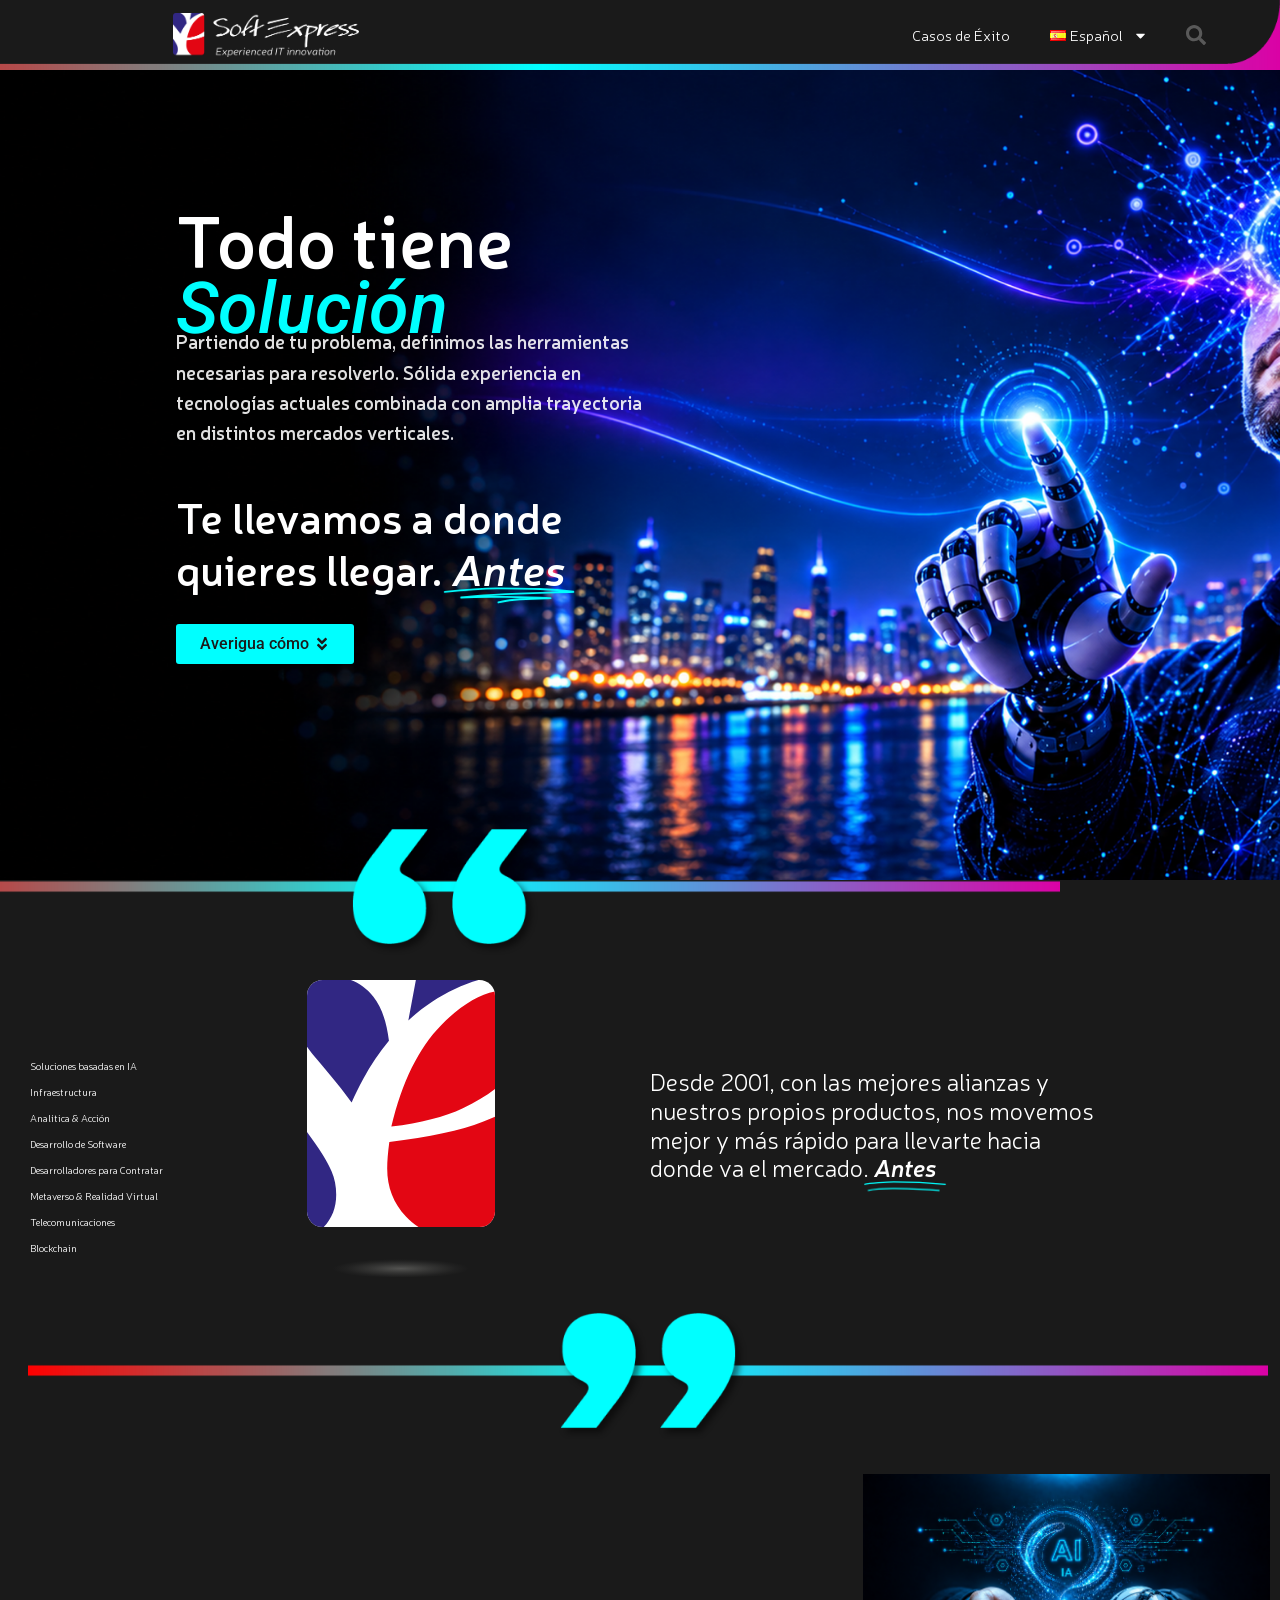
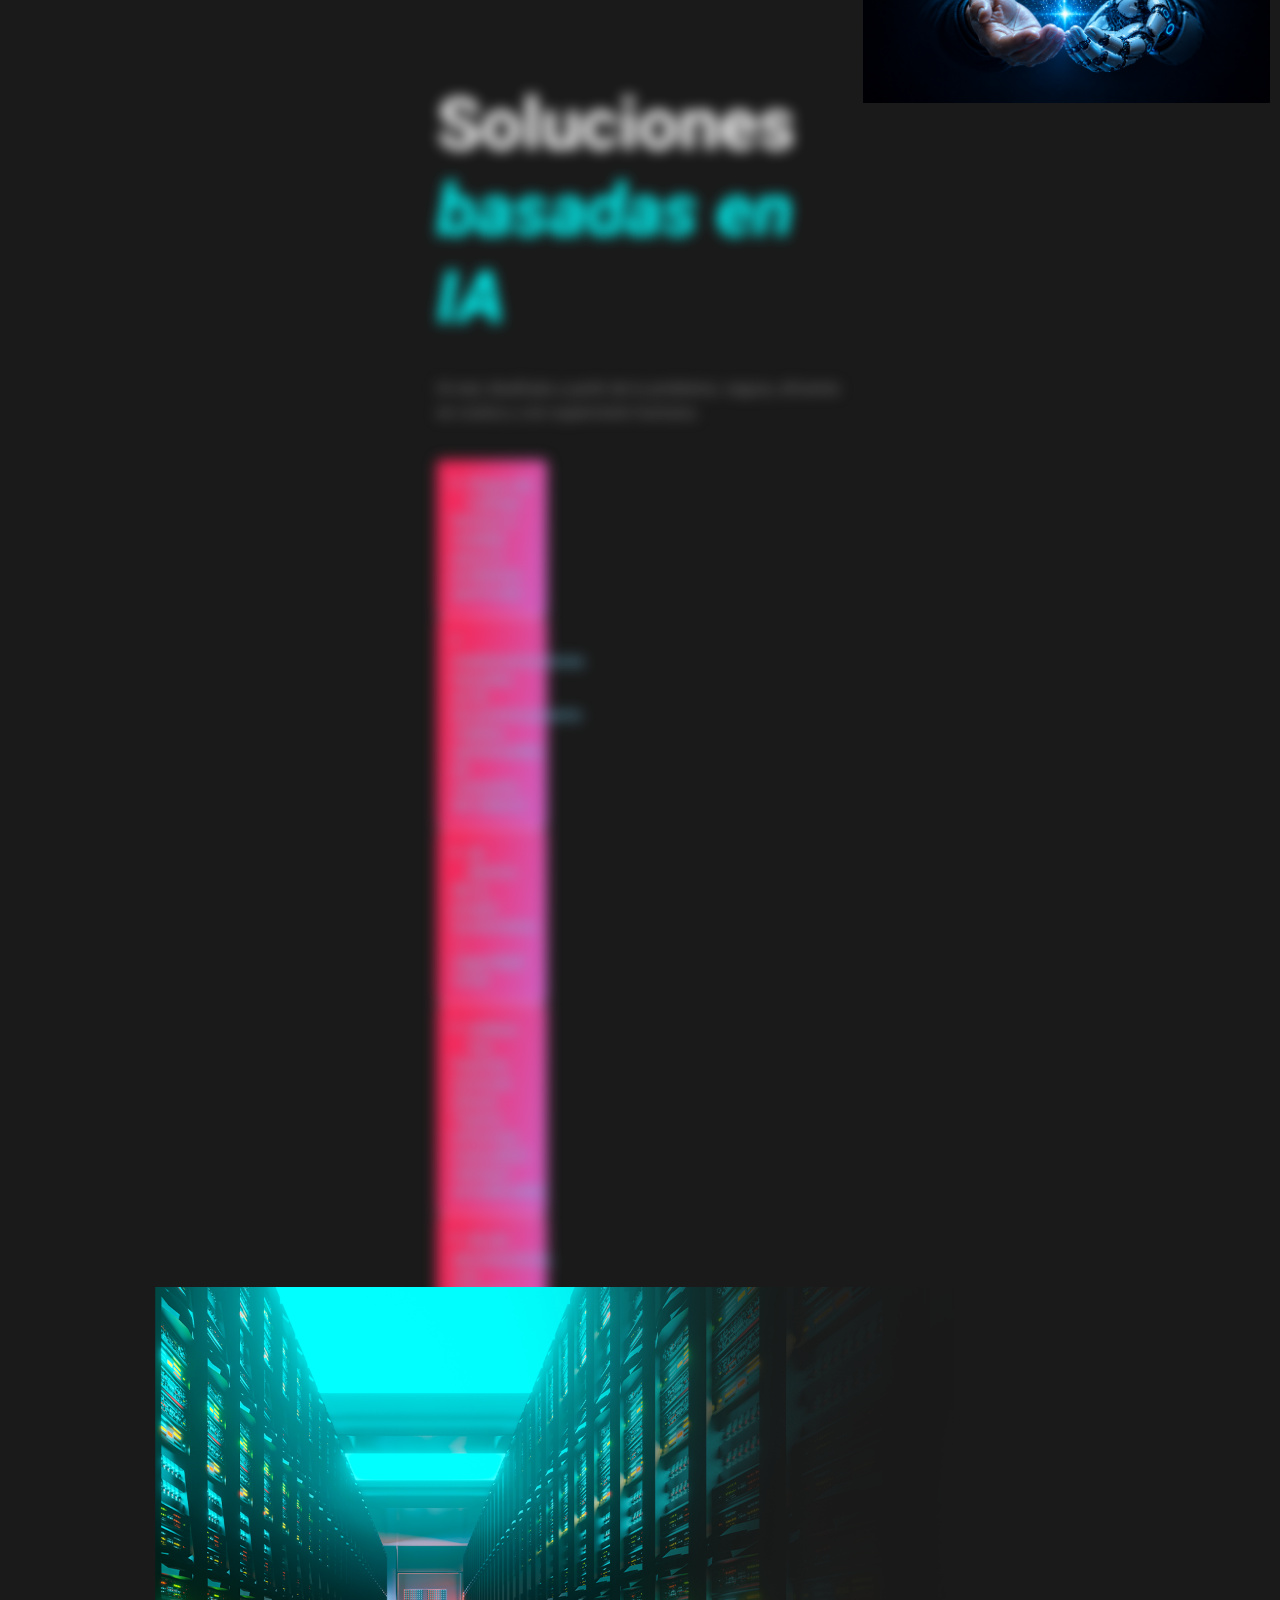
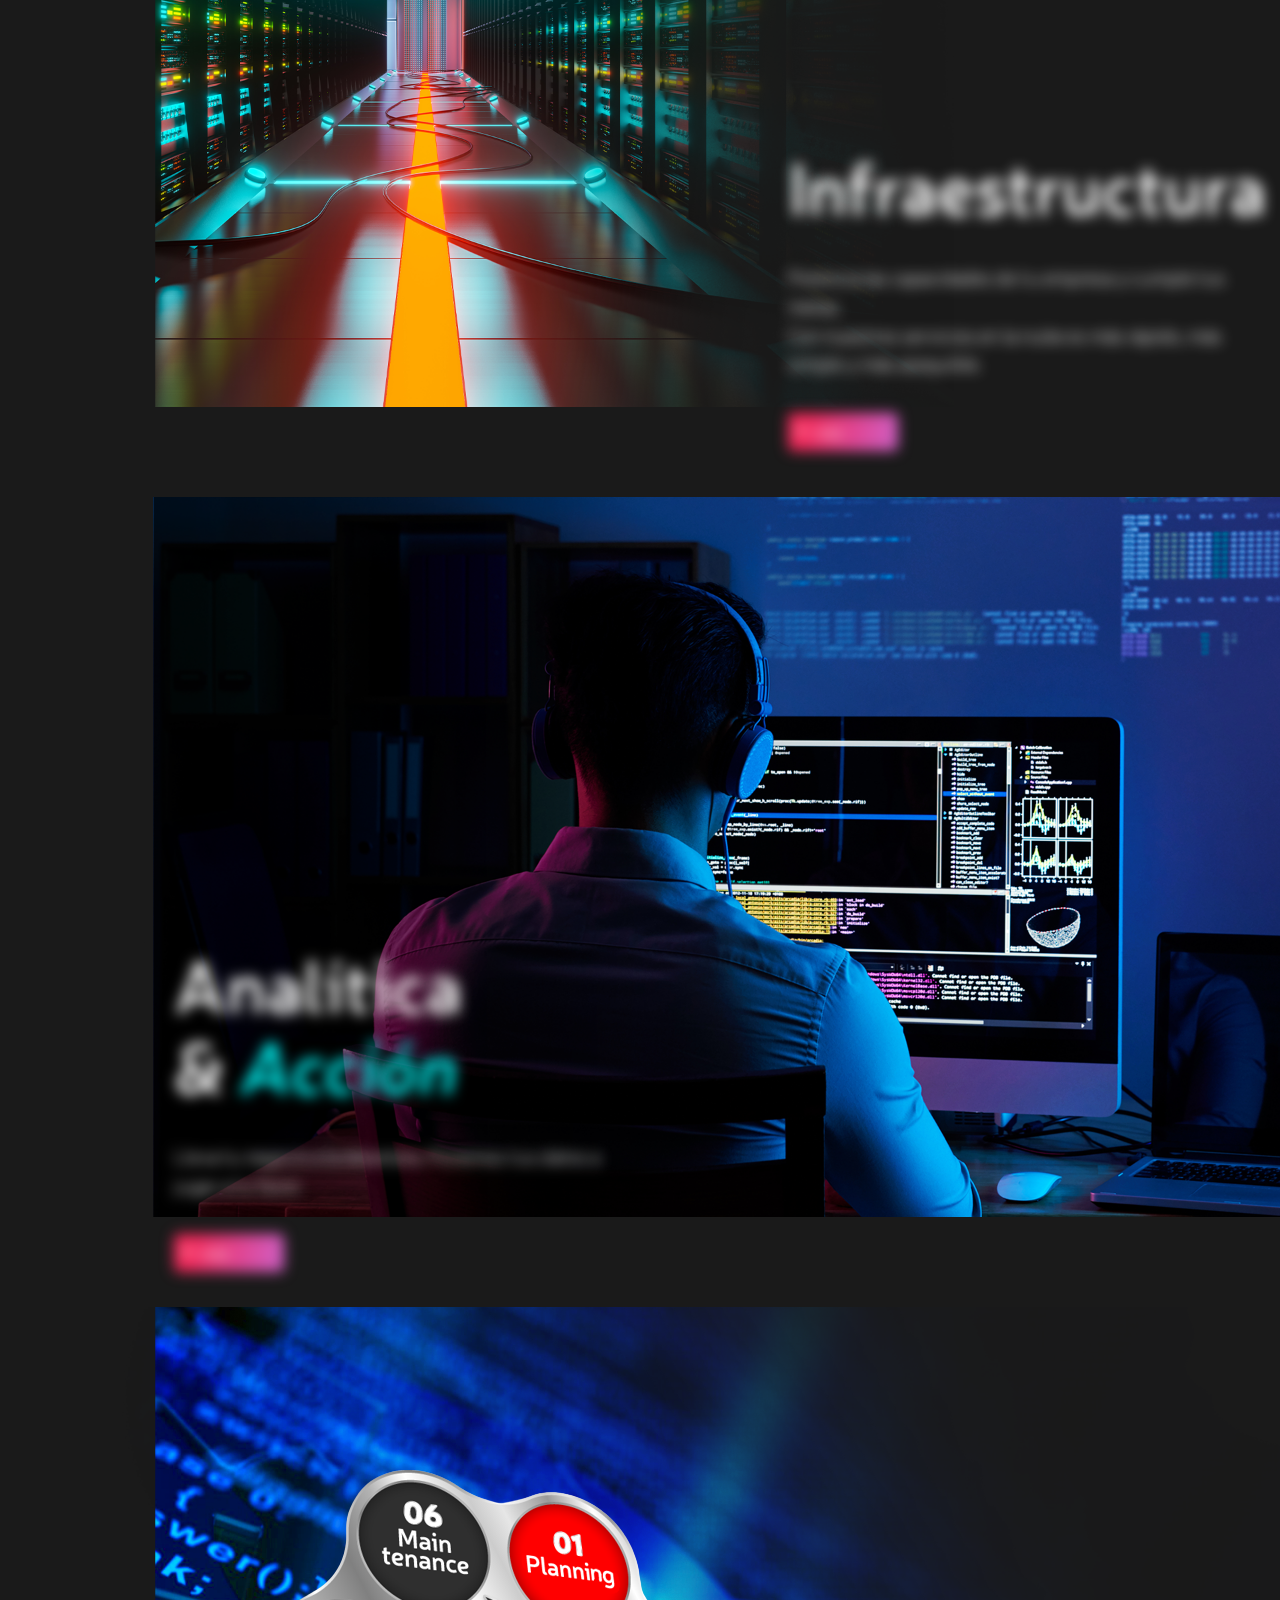
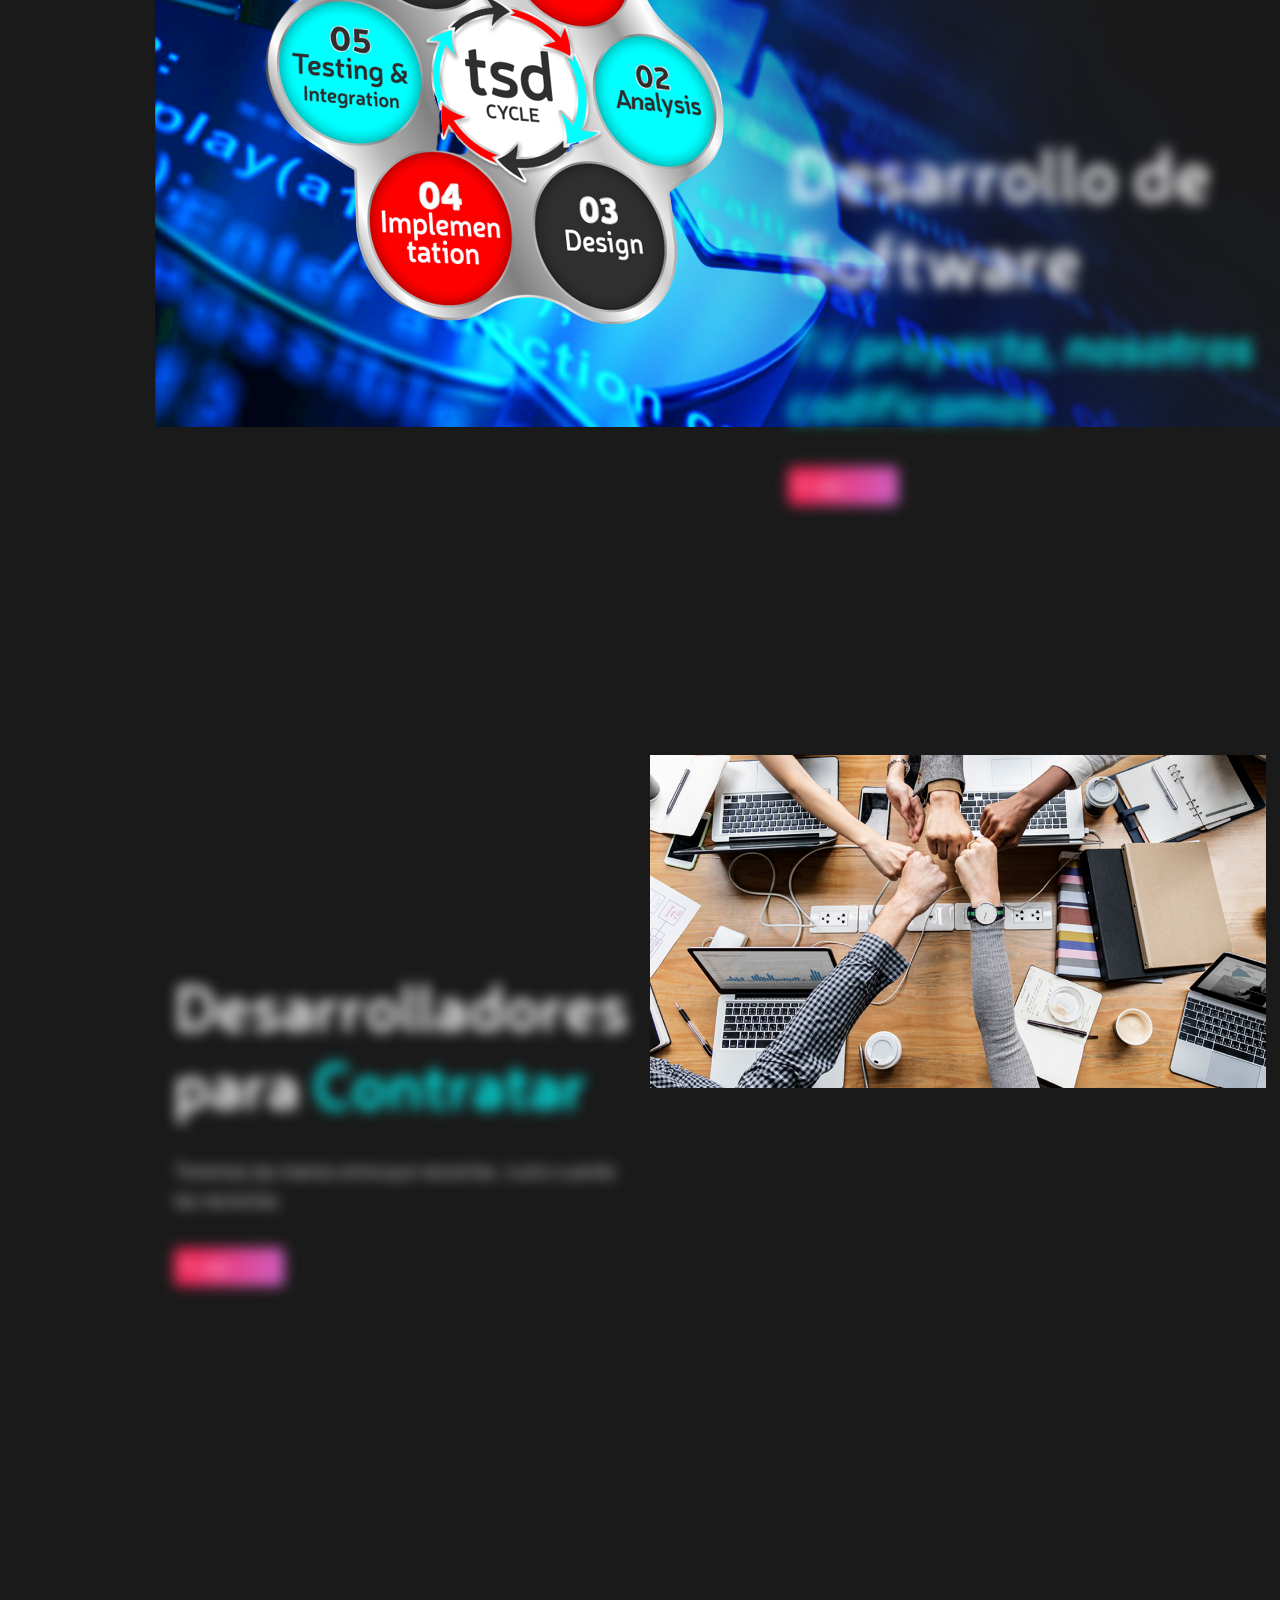
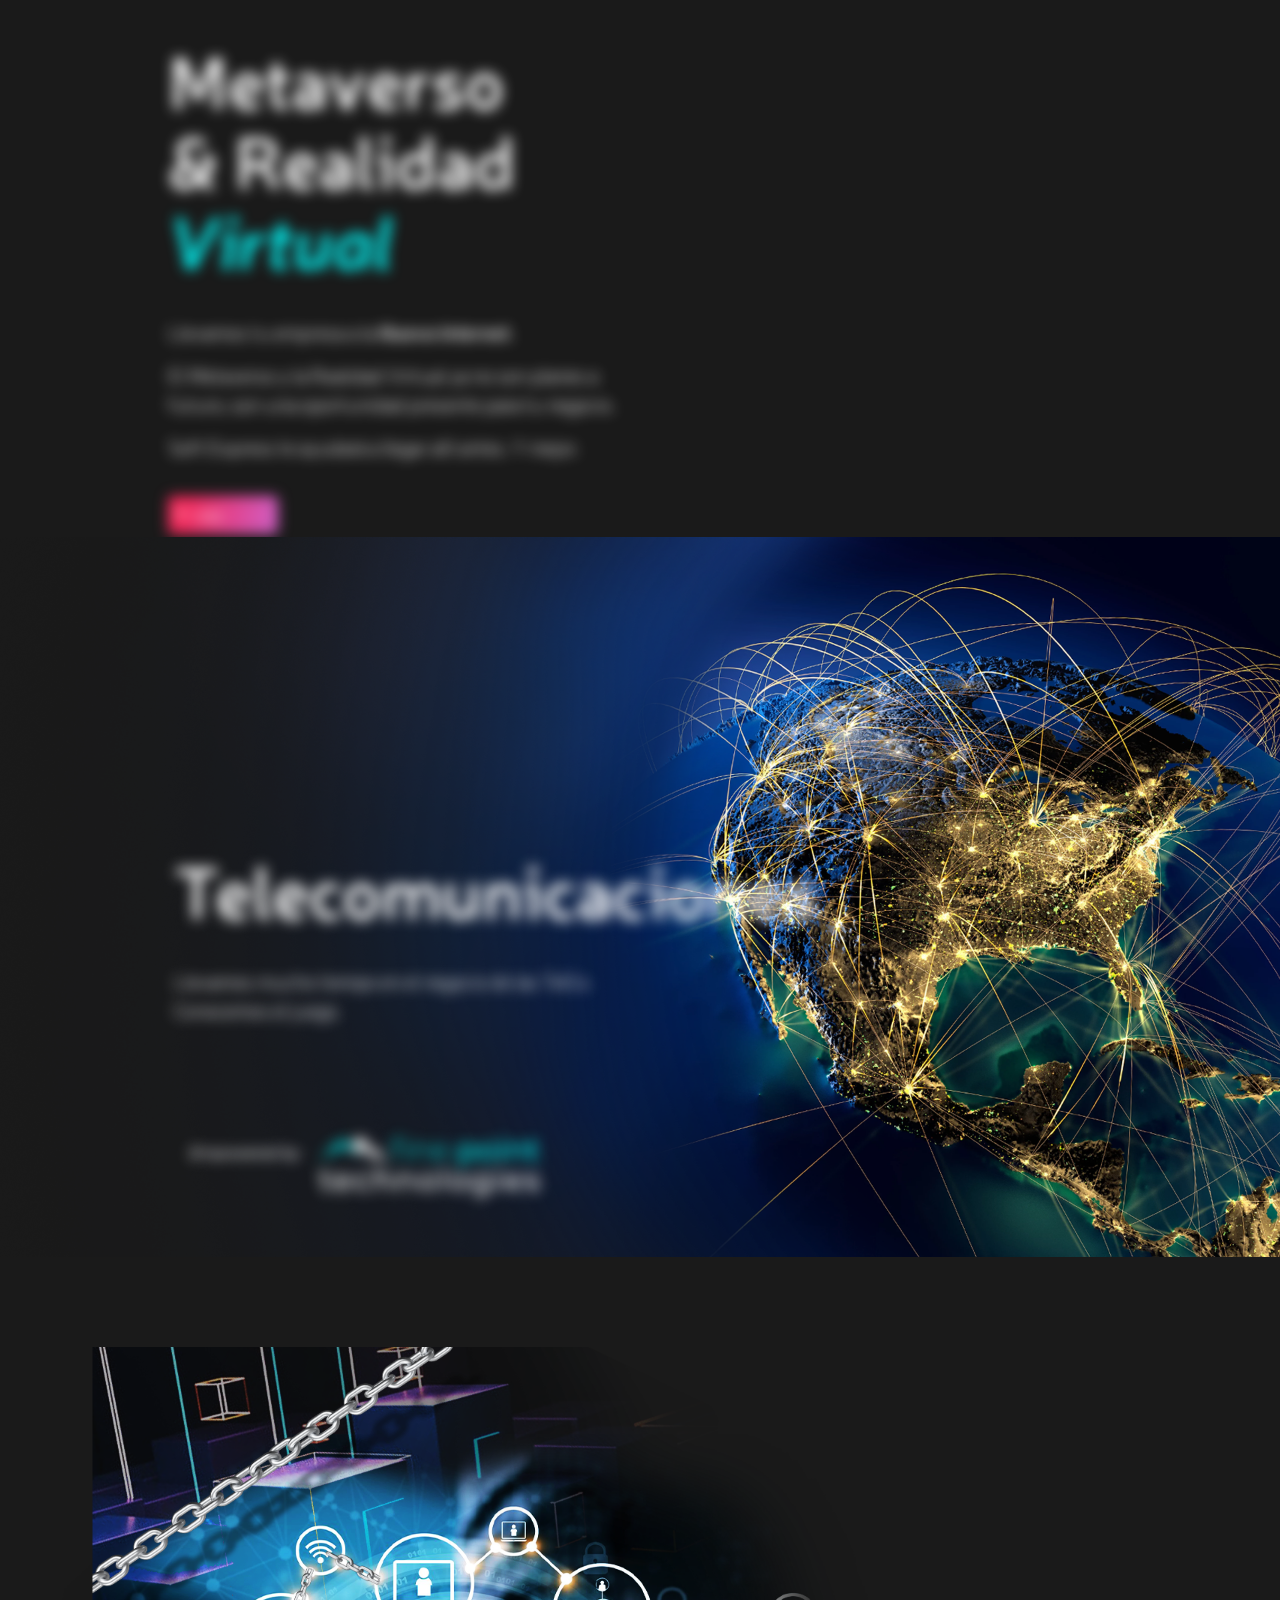
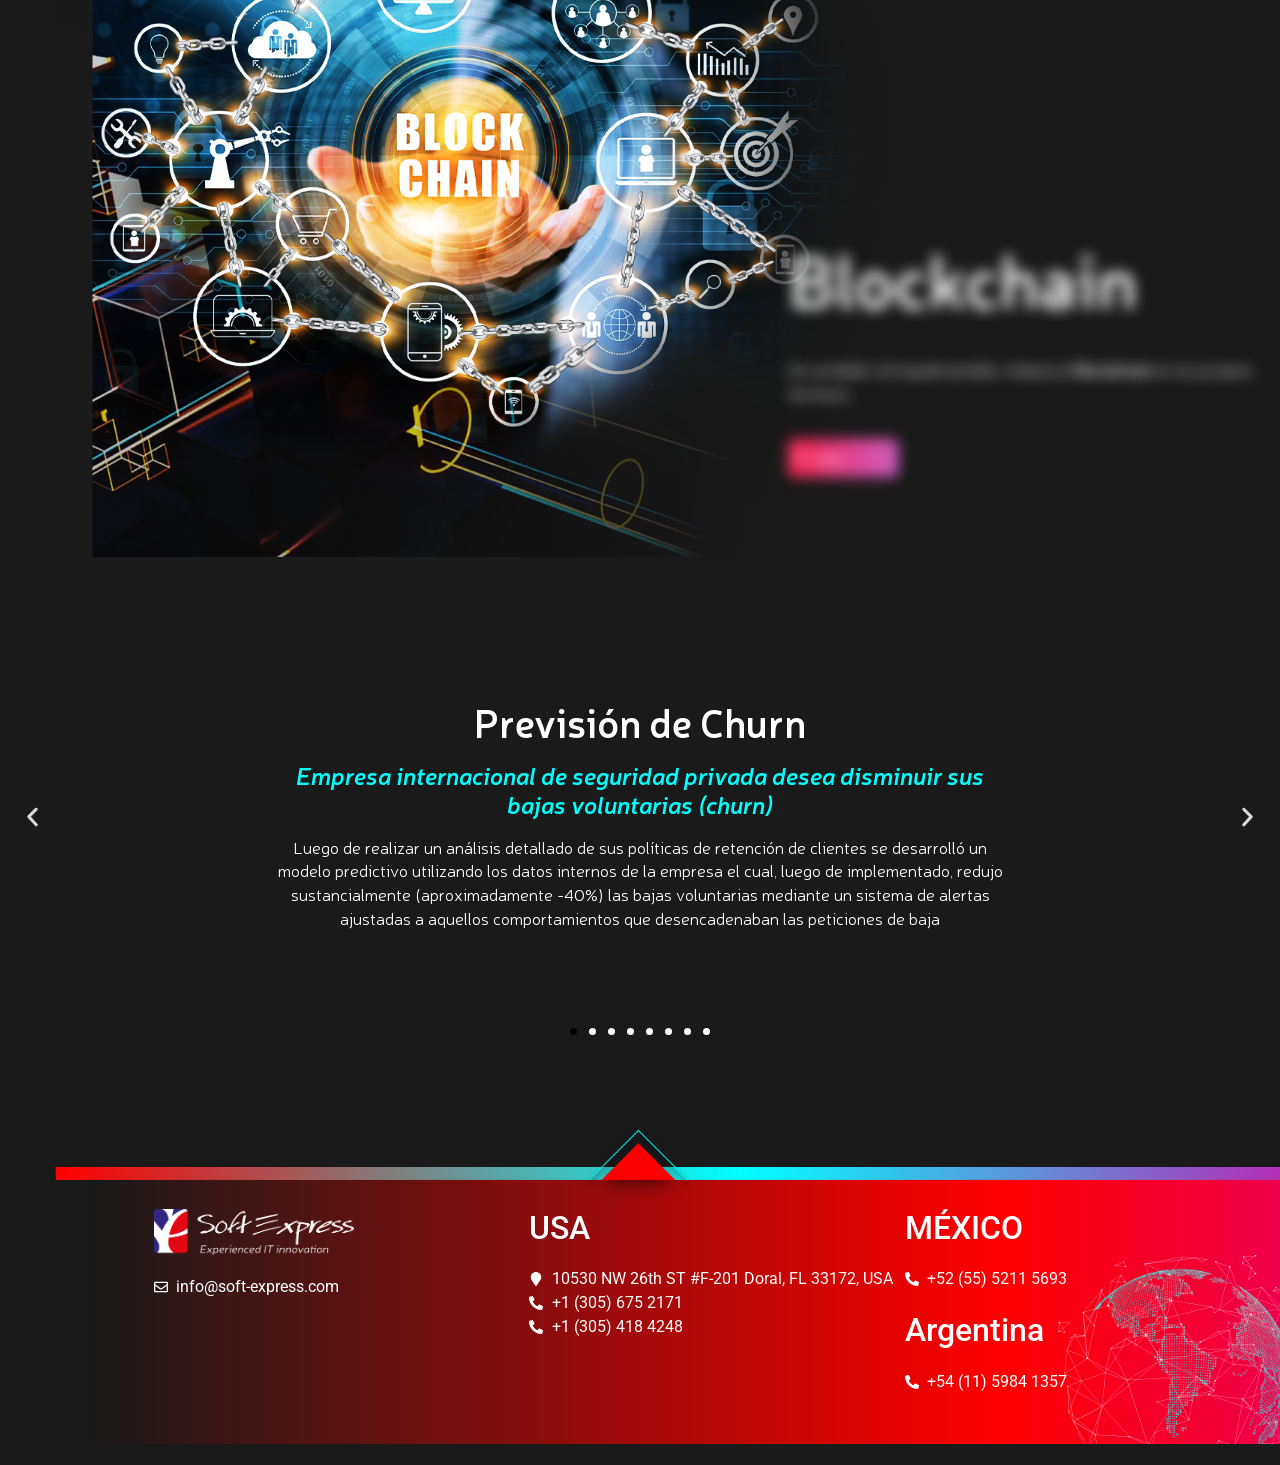
==== commit 034aacb9: "New images" ====
--- a/es/home-spanish/index.html
+++ b/es/home-spanish/index.html
@@ -7326,12 +7326,17 @@
             <div class="elementor-widget-wrap elementor-element-populated">
               <div class="elementor-element elementor-element-5f69899 animated-slow elementor-invisible elementor-widget elementor-widget-text-editor" data-id="5f69899" data-element_type="widget" data-e-type="widget" data-settings="{&quot;_animation&quot;:&quot;fadeInLeft&quot;}" data-widget_type="text-editor.default">
                 <div class="elementor-widget-container">
-                  <h1 class="alto-linea-reducido titulo blanco negrita margen-reducido">Experiencia </h1>
+                  <h1 class="alto-linea-reducido titulo blanco negrita margen-reducido">Todo tiene</h1>
                 </div>
               </div>
               <div class="elementor-element elementor-element-36f3cda animated-slow elementor-invisible elementor-widget elementor-widget-text-editor" data-id="36f3cda" data-element_type="widget" data-e-type="widget" data-settings="{&quot;_animation&quot;:&quot;fadeInLeft&quot;,&quot;_animation_delay&quot;:500}" data-widget_type="text-editor.default">
                 <div class="elementor-widget-container">
-                  <h1 class="titulo secundario italica margen-reducido"><span class="alto-linea-reducido blanco margen-reducido">en </span>innovación IT</h1>
+                  <h1 class="titulo secundario italica margen-reducido">Solución</h1>
+                </div>
+              </div>
+              <div class="elementor-element elementor-element-hero-sub01 animated-slow elementor-invisible elementor-widget elementor-widget-text-editor" data-id="hero-sub01" data-element_type="widget" data-e-type="widget" data-settings="{&quot;_animation&quot;:&quot;fadeInLeft&quot;,&quot;_animation_delay&quot;:750}" data-widget_type="text-editor.default">
+                <div class="elementor-widget-container">
+                  <p class="blanco light margen-reducido" style="font-size:19px;line-height:1.6;max-width:480px;opacity:0.88;font-family:'Neris', Sans-serif;font-weight:bold;">Partiendo de tu problema, definimos las herramientas necesarias para resolverlo. Sólida experiencia en tecnologías actuales combinada con amplia trayectoria en distintos mercados verticales.</p>
                 </div>
               </div>
               <div class="elementor-element elementor-element-867c827 elementor-widget__width-initial elementor-widget-tablet__width-inherit elementor-headline--style-highlight elementor-invisible elementor-widget elementor-widget-animated-headline" data-id="867c827" data-element_type="widget" data-e-type="widget" data-settings="{&quot;marker&quot;:&quot;underline_zigzag&quot;,&quot;highlighted_text&quot;:&quot;Antes&quot;,&quot;highlight_animation_duration&quot;:3000,&quot;_animation&quot;:&quot;fadeIn&quot;,&quot;_animation_delay&quot;:500,&quot;headline_style&quot;:&quot;highlight&quot;}" data-widget_type="animated-headline.default">
@@ -7389,22 +7394,24 @@
                         <div class="elementor-widget-container">
                           <nav aria-label="Menú" class="elementor-nav-menu--main elementor-nav-menu__container elementor-nav-menu--layout-horizontal e--pointer-underline e--animation-fade">
                             <ul id="menu-1-3426f0f" class="elementor-nav-menu">
-                              <li class="menu-item menu-item-type-custom menu-item-object-custom menu-item-1527"><a href="#seccion1" class="elementor-item elementor-item-anchor">Metaverso &#038; Realidad Virtual</a></li>
+                              <li class="menu-item menu-item-type-custom menu-item-object-custom menu-item-900"><a href="#seccionai" class="elementor-item elementor-item-anchor">Soluciones basadas en IA</a></li>
                               <li class="menu-item menu-item-type-custom menu-item-object-custom menu-item-1528"><a href="#seccion2" class="elementor-item elementor-item-anchor">Infraestructura</a></li>
                               <li class="menu-item menu-item-type-custom menu-item-object-custom menu-item-1529"><a href="#seccion3" class="elementor-item elementor-item-anchor">Analítica &#038; Acción</a></li>
                               <li class="menu-item menu-item-type-custom menu-item-object-custom menu-item-1530"><a href="#seccion4" class="elementor-item elementor-item-anchor">Desarrollo de Software</a></li>
-                              <li class="menu-item menu-item-type-custom menu-item-object-custom menu-item-1531"><a href="#seccion5" class="elementor-item elementor-item-anchor">Desarrolladores por Catálogo</a></li>
+                              <li class="menu-item menu-item-type-custom menu-item-object-custom menu-item-1531"><a href="#seccion5" class="elementor-item elementor-item-anchor">Desarrolladores para Contratar</a></li>
+                              <li class="menu-item menu-item-type-custom menu-item-object-custom menu-item-1527"><a href="#seccion1" class="elementor-item elementor-item-anchor">Metaverso &#038; Realidad Virtual</a></li>
                               <li class="menu-item menu-item-type-custom menu-item-object-custom menu-item-1532"><a href="#seccion6" class="elementor-item elementor-item-anchor">Telecomunicaciones</a></li>
                               <li class="menu-item menu-item-type-custom menu-item-object-custom menu-item-1533"><a href="#seccion7" class="elementor-item elementor-item-anchor">Blockchain</a></li>
                             </ul>
                           </nav>
                           <nav class="elementor-nav-menu--dropdown elementor-nav-menu__container" aria-hidden="true">
                             <ul id="menu-2-3426f0f" class="elementor-nav-menu">
-                              <li class="menu-item menu-item-type-custom menu-item-object-custom menu-item-1527"><a href="#seccion1" class="elementor-item elementor-item-anchor" tabindex="-1">Metaverso &#038; Realidad Virtual</a></li>
+                              <li class="menu-item menu-item-type-custom menu-item-object-custom menu-item-900"><a href="#seccionai" class="elementor-item elementor-item-anchor" tabindex="-1">Soluciones basadas en IA</a></li>
                               <li class="menu-item menu-item-type-custom menu-item-object-custom menu-item-1528"><a href="#seccion2" class="elementor-item elementor-item-anchor" tabindex="-1">Infraestructura</a></li>
                               <li class="menu-item menu-item-type-custom menu-item-object-custom menu-item-1529"><a href="#seccion3" class="elementor-item elementor-item-anchor" tabindex="-1">Analítica &#038; Acción</a></li>
                               <li class="menu-item menu-item-type-custom menu-item-object-custom menu-item-1530"><a href="#seccion4" class="elementor-item elementor-item-anchor" tabindex="-1">Desarrollo de Software</a></li>
-                              <li class="menu-item menu-item-type-custom menu-item-object-custom menu-item-1531"><a href="#seccion5" class="elementor-item elementor-item-anchor" tabindex="-1">Desarrolladores por Catálogo</a></li>
+                              <li class="menu-item menu-item-type-custom menu-item-object-custom menu-item-1531"><a href="#seccion5" class="elementor-item elementor-item-anchor" tabindex="-1">Desarrolladores para Contratar</a></li>
+                              <li class="menu-item menu-item-type-custom menu-item-object-custom menu-item-1527"><a href="#seccion1" class="elementor-item elementor-item-anchor" tabindex="-1">Metaverso &#038; Realidad Virtual</a></li>
                               <li class="menu-item menu-item-type-custom menu-item-object-custom menu-item-1532"><a href="#seccion6" class="elementor-item elementor-item-anchor" tabindex="-1">Telecomunicaciones</a></li>
                               <li class="menu-item menu-item-type-custom menu-item-object-custom menu-item-1533"><a href="#seccion7" class="elementor-item elementor-item-anchor" tabindex="-1">Blockchain</a></li>
                             </ul>
@@ -7459,67 +7466,29 @@
           </div>
         </div>
       </section>
-      <section class="elementor-section elementor-top-section elementor-element elementor-element-ec8c4ca elementor-section-height-min-height elementor-section-full_width elementor-section-items-top elementor-section-height-default elementor-invisible" data-id="ec8c4ca" data-element_type="section" data-e-type="section" id="seccion1" data-settings="{&quot;background_background&quot;:&quot;classic&quot;,&quot;animation&quot;:&quot;bounceInUp&quot;}">
+      <section class="elementor-section elementor-top-section elementor-element elementor-element-aa1a001 elementor-section-height-min-height elementor-section-full_width elementor-section-items-top elementor-section-height-default elementor-invisible" data-id="aa1a001" data-element_type="section" data-e-type="section" id="seccionai" data-settings="{&quot;background_background&quot;:&quot;classic&quot;,&quot;animation&quot;:&quot;bounceInUp&quot;}">
         <div class="elementor-container elementor-column-gap-default">
-          <div class="elementor-column elementor-col-33 elementor-top-column elementor-element elementor-element-017d236" data-id="017d236" data-element_type="column" data-e-type="column" data-settings="{&quot;background_background&quot;:&quot;classic&quot;}">
-            <div class="elementor-widget-wrap elementor-element-populated">
-              <div class="elementor-element elementor-element-5c73876 elementor-nav-menu__align-start elementor-nav-menu--dropdown-none elementor-hidden-desktop elementor-hidden-tablet elementor-hidden-mobile elementor-widget elementor-widget-nav-menu" data-id="5c73876" data-element_type="widget" data-e-type="widget" id="menu-secciones-ex" data-settings="{&quot;toggle_icon_hover_animation&quot;:&quot;bounce-in&quot;,&quot;sticky&quot;:&quot;top&quot;,&quot;_animation_mobile&quot;:&quot;fadeInLeft&quot;,&quot;layout&quot;:&quot;horizontal&quot;,&quot;submenu_icon&quot;:{&quot;value&quot;:&quot;&lt;svg class=\&quot;e-font-icon-svg e-fas-caret-down\&quot; viewBox=\&quot;0 0 320 512\&quot; xmlns=\&quot;http:\/\/www.w3.org\/2000\/svg\&quot;&gt;&lt;path d=\&quot;M31.3 192h257.3c17.8 0 26.7 21.5 14.1 34.1L174.1 354.8c-7.8 7.8-20.5 7.8-28.3 0L17.2 226.1C4.6 213.5 13.5 192 31.3 192z\&quot;&gt;&lt;\/path&gt;&lt;\/svg&gt;&quot;,&quot;library&quot;:&quot;fa-solid&quot;},&quot;sticky_on&quot;:[&quot;widescreen&quot;,&quot;desktop&quot;,&quot;tablet&quot;,&quot;mobile&quot;],&quot;sticky_offset&quot;:0,&quot;sticky_effects_offset&quot;:0,&quot;sticky_anchor_link_offset&quot;:0}" data-widget_type="nav-menu.default">
-                <div class="elementor-widget-container">
-                  <nav aria-label="Menú" class="elementor-nav-menu--main elementor-nav-menu__container elementor-nav-menu--layout-horizontal e--pointer-underline e--animation-fade">
-                    <ul id="menu-1-5c73876" class="elementor-nav-menu">
-                      <li class="menu-item menu-item-type-custom menu-item-object-custom menu-item-1527"><a href="#seccion1" class="elementor-item elementor-item-anchor">Metaverso &#038; Realidad Virtual</a></li>
-                      <li class="menu-item menu-item-type-custom menu-item-object-custom menu-item-1528"><a href="#seccion2" class="elementor-item elementor-item-anchor">Infraestructura</a></li>
-                      <li class="menu-item menu-item-type-custom menu-item-object-custom menu-item-1529"><a href="#seccion3" class="elementor-item elementor-item-anchor">Analítica &#038; Acción</a></li>
-                      <li class="menu-item menu-item-type-custom menu-item-object-custom menu-item-1530"><a href="#seccion4" class="elementor-item elementor-item-anchor">Desarrollo de Software</a></li>
-                      <li class="menu-item menu-item-type-custom menu-item-object-custom menu-item-1531"><a href="#seccion5" class="elementor-item elementor-item-anchor">Desarrolladores por Catálogo</a></li>
-                      <li class="menu-item menu-item-type-custom menu-item-object-custom menu-item-1532"><a href="#seccion6" class="elementor-item elementor-item-anchor">Telecomunicaciones</a></li>
-                      <li class="menu-item menu-item-type-custom menu-item-object-custom menu-item-1533"><a href="#seccion7" class="elementor-item elementor-item-anchor">Blockchain</a></li>
-                    </ul>
-                  </nav>
-                  <nav class="elementor-nav-menu--dropdown elementor-nav-menu__container" aria-hidden="true">
-                    <ul id="menu-2-5c73876" class="elementor-nav-menu">
-                      <li class="menu-item menu-item-type-custom menu-item-object-custom menu-item-1527"><a href="#seccion1" class="elementor-item elementor-item-anchor" tabindex="-1">Metaverso &#038; Realidad Virtual</a></li>
-                      <li class="menu-item menu-item-type-custom menu-item-object-custom menu-item-1528"><a href="#seccion2" class="elementor-item elementor-item-anchor" tabindex="-1">Infraestructura</a></li>
-                      <li class="menu-item menu-item-type-custom menu-item-object-custom menu-item-1529"><a href="#seccion3" class="elementor-item elementor-item-anchor" tabindex="-1">Analítica &#038; Acción</a></li>
-                      <li class="menu-item menu-item-type-custom menu-item-object-custom menu-item-1530"><a href="#seccion4" class="elementor-item elementor-item-anchor" tabindex="-1">Desarrollo de Software</a></li>
-                      <li class="menu-item menu-item-type-custom menu-item-object-custom menu-item-1531"><a href="#seccion5" class="elementor-item elementor-item-anchor" tabindex="-1">Desarrolladores por Catálogo</a></li>
-                      <li class="menu-item menu-item-type-custom menu-item-object-custom menu-item-1532"><a href="#seccion6" class="elementor-item elementor-item-anchor" tabindex="-1">Telecomunicaciones</a></li>
-                      <li class="menu-item menu-item-type-custom menu-item-object-custom menu-item-1533"><a href="#seccion7" class="elementor-item elementor-item-anchor" tabindex="-1">Blockchain</a></li>
-                    </ul>
-                  </nav>
-                </div>
-              </div>
+          <div class="elementor-column elementor-col-33 elementor-top-column elementor-element elementor-element-aa1a002" data-id="aa1a002" data-element_type="column" data-e-type="column" data-settings="{&quot;background_background&quot;:&quot;classic&quot;}">
+            <div class="elementor-widget-wrap">
             </div>
           </div>
-          <div class="elementor-column elementor-col-33 elementor-top-column elementor-element elementor-element-84ede9b" data-id="84ede9b" data-element_type="column" data-e-type="column" data-settings="{&quot;motion_fx_motion_fx_scrolling&quot;:&quot;yes&quot;,&quot;motion_fx_translateY_effect&quot;:&quot;yes&quot;,&quot;motion_fx_blur_effect&quot;:&quot;yes&quot;,&quot;motion_fx_blur_range&quot;:{&quot;unit&quot;:&quot;%&quot;,&quot;size&quot;:&quot;&quot;,&quot;sizes&quot;:{&quot;start&quot;:9,&quot;end&quot;:40}},&quot;motion_fx_translateY_speed&quot;:{&quot;unit&quot;:&quot;px&quot;,&quot;size&quot;:4,&quot;sizes&quot;:[]},&quot;motion_fx_translateY_affectedRange&quot;:{&quot;unit&quot;:&quot;%&quot;,&quot;size&quot;:&quot;&quot;,&quot;sizes&quot;:{&quot;start&quot;:0,&quot;end&quot;:100}},&quot;motion_fx_blur_direction&quot;:&quot;out-in&quot;,&quot;motion_fx_blur_level&quot;:{&quot;unit&quot;:&quot;px&quot;,&quot;size&quot;:7,&quot;sizes&quot;:[]},&quot;motion_fx_devices&quot;:[&quot;widescreen&quot;,&quot;desktop&quot;,&quot;tablet&quot;,&quot;mobile&quot;]}">
+          <div class="elementor-column elementor-col-33 elementor-top-column elementor-element elementor-element-aa1a003" data-id="aa1a003" data-element_type="column" data-e-type="column" data-settings="{&quot;motion_fx_motion_fx_scrolling&quot;:&quot;yes&quot;,&quot;motion_fx_translateY_effect&quot;:&quot;yes&quot;,&quot;motion_fx_blur_effect&quot;:&quot;yes&quot;,&quot;motion_fx_blur_range&quot;:{&quot;unit&quot;:&quot;%&quot;,&quot;size&quot;:&quot;&quot;,&quot;sizes&quot;:{&quot;start&quot;:9,&quot;end&quot;:40}},&quot;motion_fx_translateY_speed&quot;:{&quot;unit&quot;:&quot;px&quot;,&quot;size&quot;:4,&quot;sizes&quot;:[]},&quot;motion_fx_translateY_affectedRange&quot;:{&quot;unit&quot;:&quot;%&quot;,&quot;size&quot;:&quot;&quot;,&quot;sizes&quot;:{&quot;start&quot;:0,&quot;end&quot;:100}},&quot;motion_fx_blur_direction&quot;:&quot;out-in&quot;,&quot;motion_fx_blur_level&quot;:{&quot;unit&quot;:&quot;px&quot;,&quot;size&quot;:7,&quot;sizes&quot;:[]},&quot;motion_fx_devices&quot;:[&quot;widescreen&quot;,&quot;desktop&quot;,&quot;tablet&quot;,&quot;mobile&quot;]}">
             <div class="elementor-widget-wrap elementor-element-populated">
-              <div class="elementor-element elementor-element-7a0d2d4 elementor-widget elementor-widget-text-editor" data-id="7a0d2d4" data-element_type="widget" data-e-type="widget" data-widget_type="text-editor.default">
-                <div class="elementor-widget-container">
-                  <h1 class="alto-linea-reducido titulo blanco negrita margen-reducido">Metaverso</h1>
-                </div>
-              </div>
-              <div class="elementor-element elementor-element-8c27b4e elementor-widget elementor-widget-text-editor" data-id="8c27b4e" data-element_type="widget" data-e-type="widget" data-widget_type="text-editor.default">
-                <div class="elementor-widget-container">
-                  <h1 class="alto-linea-reducido titulo blanco negrita margen-reducido">&amp; Realidad</h1>
-                </div>
-              </div>
-              <div class="elementor-element elementor-element-6a31513 elementor-widget elementor-widget-text-editor" data-id="6a31513" data-element_type="widget" data-e-type="widget" data-widget_type="text-editor.default">
-                <div class="elementor-widget-container">
-                  <h1 class="alto-linea-reducido titulo blanco negrita margen-reducido"><span class="italica margen-reducido secundario "> Virtual</span></h1>
-                </div>
-              </div>
-              <div class="elementor-element elementor-element-75c8732 elementor-widget elementor-widget-text-editor" data-id="75c8732" data-element_type="widget" data-e-type="widget" data-widget_type="text-editor.default">
-                <div class="elementor-widget-container">
-                  <p><span style="font-weight: 400;">Llevamos tu empresa a la <em>Nueva Internet.</em></span></p>
-                  <p>El Metaverso y la Realidad Virtual ya no son planes a futuro, son una oportunidad presente para tu negocio.</p>
-                  <p><span style="font-weight: 400;">Soft Express te ayudará a llegar allí antes. Y mejor.</span></p>
-                </div>
-              </div>
-              <div class="elementor-element elementor-element-397acb1 see-more elementor-invisible elementor-widget elementor-widget-toggle" data-id="397acb1" data-element_type="widget" data-e-type="widget" data-settings="{&quot;_animation&quot;:&quot;bounceInLeft&quot;}" data-widget_type="toggle.default">
+              <div class="elementor-element elementor-element-aa1a004 elementor-widget elementor-widget-text-editor" data-id="aa1a004" data-element_type="widget" data-e-type="widget" data-widget_type="text-editor.default">
+                <div class="elementor-widget-container">
+                  <h1 class="alto-linea-reducido titulo blanco negrita margen-reducido">Soluciones<span class="italica margen-reducido secundario "> basadas en IA</span></h1>
+                </div>
+              </div>
+              <div class="elementor-element elementor-element-aa1a005 elementor-widget elementor-widget-text-editor" data-id="aa1a005" data-element_type="widget" data-e-type="widget" data-widget_type="text-editor.default">
+                <div class="elementor-widget-container">
+                  <p>IA real, diseñada a partir de tu problema: segura, eficiente en costos y con supervisión humana.</p>
+                </div>
+              </div>
+              <div class="elementor-element elementor-element-aa1a006 see-more elementor-invisible elementor-widget elementor-widget-toggle" data-id="aa1a006" data-element_type="widget" data-e-type="widget" data-settings="{&quot;_animation&quot;:&quot;bounceInLeft&quot;}" data-widget_type="toggle.default">
                 <div class="elementor-widget-container">
                   <div class="elementor-toggle">
                     <div class="elementor-toggle-item">
-                      <div id="elementor-tab-title-6021" class="elementor-tab-title" data-tab="1" role="button" aria-controls="elementor-tab-content-6021" aria-expanded="false">
+                      <div id="elementor-tab-title-9000" class="elementor-tab-title" data-tab="1" role="button" aria-controls="elementor-tab-content-9000" aria-expanded="false">
                         <span class="elementor-toggle-icon elementor-toggle-icon-left" aria-hidden="true">
                           <span class="elementor-toggle-icon-closed"><svg class="e-font-icon-svg e-fas-caret-down" viewBox="0 0 320 512" xmlns="http://www.w3.org/2000/svg">
                               <path d="M31.3 192h257.3c17.8 0 26.7 21.5 14.1 34.1L174.1 354.8c-7.8 7.8-20.5 7.8-28.3 0L17.2 226.1C4.6 213.5 13.5 192 31.3 192z"></path>
@@ -7528,20 +7497,102 @@
                               <path d="M288.662 352H31.338c-17.818 0-26.741-21.543-14.142-34.142l128.662-128.662c7.81-7.81 20.474-7.81 28.284 0l128.662 128.662c12.6 12.599 3.676 34.142-14.142 34.142z"></path>
                             </svg></span>
                         </span>
-                        <a class="elementor-toggle-title" tabindex="0">más</a>
+                        <a class="elementor-toggle-title" tabindex="0">Flujos de trabajo hechos a medida para tu problema particular</a>
                       </div>
 
-                      <div id="elementor-tab-content-6021" class="elementor-tab-content elementor-clearfix" data-tab="1" role="region" aria-labelledby="elementor-tab-title-6021">
-                        <p>La Nueva Internet cambia el paradigma de la experiencia del usuario al proporcionar entornos sociales donde las personas pueden conectarse y reunirse para trabajar, jugar, comprar y realizar transacciones, utilizando un avatar digital en experiencias inmersivas con sensaciones de la vida real, utilizando tecnologías de Realidad Virtual(VR), Realidad Aumentada (AR) y Realidad Mixta (MR):</p>
-                        <ul>
-                          <li><a href="#metaverso1">Metaverso llave en mano</a></li>
-                          <li><a href="#metaverso2">Juegos de Realidad Virtual</a></li>
-                          <li><a href="#metaverso3">Experiencias de Realidad Virtual</a></li>
-                          <li><a href="#metaverseCapacitacion">Capacitación de procesos para industrias basada en realidad virtual, mixta o aumentada</a></li>
-                          <li><a href="#metaverso4">Páginas Web de Realidad Aumentada</a></li>
-                          <li><a href="#metaverso5">Videos 360 3D</a></li>
-                          <li><a href="#metaverso6">Videos de Realidad Aumentada 360</a></li>
-                        </ul>
+                      <div id="elementor-tab-content-9000" class="elementor-tab-content elementor-clearfix" data-tab="1" role="region" aria-labelledby="elementor-tab-title-9000">
+                        <h5><strong>Construido alrededor de tu problema</strong></h5>
+                        <p>Cada flujo de trabajo se diseña y construye específicamente para lo que necesitás resolver — no es una plantilla genérica forzada a encajar.</p>
+                      </div>
+                    </div>
+                    <div class="elementor-toggle-item">
+                      <div id="elementor-tab-title-9001" class="elementor-tab-title" data-tab="2" role="button" aria-controls="elementor-tab-content-9001" aria-expanded="false">
+                        <span class="elementor-toggle-icon elementor-toggle-icon-left" aria-hidden="true">
+                          <span class="elementor-toggle-icon-closed"><svg class="e-font-icon-svg e-fas-caret-down" viewBox="0 0 320 512" xmlns="http://www.w3.org/2000/svg">
+                              <path d="M31.3 192h257.3c17.8 0 26.7 21.5 14.1 34.1L174.1 354.8c-7.8 7.8-20.5 7.8-28.3 0L17.2 226.1C4.6 213.5 13.5 192 31.3 192z"></path>
+                            </svg></span>
+                          <span class="elementor-toggle-icon-opened"><svg class="elementor-toggle-icon-opened e-font-icon-svg e-fas-caret-up" viewBox="0 0 320 512" xmlns="http://www.w3.org/2000/svg">
+                              <path d="M288.662 352H31.338c-17.818 0-26.741-21.543-14.142-34.142l128.662-128.662c7.81-7.81 20.474-7.81 28.284 0l128.662 128.662c12.6 12.599 3.676 34.142-14.142 34.142z"></path>
+                            </svg></span>
+                        </span>
+                        <a class="elementor-toggle-title" tabindex="0">Implementaciones basadas en IA (económicamente viables, optimizadas en consumo de tokens)</a>
+                      </div>
+
+                      <div id="elementor-tab-content-9001" class="elementor-tab-content elementor-clearfix" data-tab="2" role="region" aria-labelledby="elementor-tab-title-9001">
+                        <h5><strong>Pensado para que sea viable económicamente</strong></h5>
+                        <p>Sabemos cómo hacerlas económicamente viables, con una cuidadosa optimización del consumo de tokens, para que el costo no sea un obstáculo para la adopción.</p>
+                      </div>
+                    </div>
+                    <div class="elementor-toggle-item">
+                      <div id="elementor-tab-title-9002" class="elementor-tab-title" data-tab="3" role="button" aria-controls="elementor-tab-content-9002" aria-expanded="false">
+                        <span class="elementor-toggle-icon elementor-toggle-icon-left" aria-hidden="true">
+                          <span class="elementor-toggle-icon-closed"><svg class="e-font-icon-svg e-fas-caret-down" viewBox="0 0 320 512" xmlns="http://www.w3.org/2000/svg">
+                              <path d="M31.3 192h257.3c17.8 0 26.7 21.5 14.1 34.1L174.1 354.8c-7.8 7.8-20.5 7.8-28.3 0L17.2 226.1C4.6 213.5 13.5 192 31.3 192z"></path>
+                            </svg></span>
+                          <span class="elementor-toggle-icon-opened"><svg class="elementor-toggle-icon-opened e-font-icon-svg e-fas-caret-up" viewBox="0 0 320 512" xmlns="http://www.w3.org/2000/svg">
+                              <path d="M288.662 352H31.338c-17.818 0-26.741-21.543-14.142-34.142l128.662-128.662c7.81-7.81 20.474-7.81 28.284 0l128.662 128.662c12.6 12.599 3.676 34.142-14.142 34.142z"></path>
+                            </svg></span>
+                        </span>
+                        <a class="elementor-toggle-title" tabindex="0">IA dentro de tu propio ecosistema — seguridad total</a>
+                      </div>
+
+                      <div id="elementor-tab-content-9002" class="elementor-tab-content elementor-clearfix" data-tab="3" role="region" aria-labelledby="elementor-tab-title-9002">
+                        <h5><strong>Sin exposición externa</strong></h5>
+                        <p>Todo corre dentro de tu propia infraestructura, sin que los datos salgan de tus paredes — pensado para organizaciones donde la seguridad no es opcional.</p>
+                      </div>
+                    </div>
+                    <div class="elementor-toggle-item">
+                      <div id="elementor-tab-title-9003" class="elementor-tab-title" data-tab="4" role="button" aria-controls="elementor-tab-content-9003" aria-expanded="false">
+                        <span class="elementor-toggle-icon elementor-toggle-icon-left" aria-hidden="true">
+                          <span class="elementor-toggle-icon-closed"><svg class="e-font-icon-svg e-fas-caret-down" viewBox="0 0 320 512" xmlns="http://www.w3.org/2000/svg">
+                              <path d="M31.3 192h257.3c17.8 0 26.7 21.5 14.1 34.1L174.1 354.8c-7.8 7.8-20.5 7.8-28.3 0L17.2 226.1C4.6 213.5 13.5 192 31.3 192z"></path>
+                            </svg></span>
+                          <span class="elementor-toggle-icon-opened"><svg class="elementor-toggle-icon-opened e-font-icon-svg e-fas-caret-up" viewBox="0 0 320 512" xmlns="http://www.w3.org/2000/svg">
+                              <path d="M288.662 352H31.338c-17.818 0-26.741-21.543-14.142-34.142l128.662-128.662c7.81-7.81 20.474-7.81 28.284 0l128.662 128.662c12.6 12.599 3.676 34.142-14.142 34.142z"></path>
+                            </svg></span>
+                        </span>
+                        <a class="elementor-toggle-title" tabindex="0">Indexa tus fuentes internas (Slack, Teams, informes, manuales) siempre actualizadas</a>
+                      </div>
+
+                      <div id="elementor-tab-content-9003" class="elementor-tab-content elementor-clearfix" data-tab="4" role="region" aria-labelledby="elementor-tab-title-9003">
+                        <h5><strong>Tu conocimiento, conectado</strong></h5>
+                        <p>Sistemas de mensajería como Slack y Teams, informes, manuales y otras fuentes internas, sincronizados de forma continua. Nuestros agentes de IA interactúan con el personal de tu organización dentro de este ecosistema cerrado para mayor protección — tus datos nunca salen de tu infraestructura, y se ejecutan, controlan y almacenan enteramente dentro de ella.</p>
+                      </div>
+                    </div>
+                    <div class="elementor-toggle-item">
+                      <div id="elementor-tab-title-9004" class="elementor-tab-title" data-tab="5" role="button" aria-controls="elementor-tab-content-9004" aria-expanded="false">
+                        <span class="elementor-toggle-icon elementor-toggle-icon-left" aria-hidden="true">
+                          <span class="elementor-toggle-icon-closed"><svg class="e-font-icon-svg e-fas-caret-down" viewBox="0 0 320 512" xmlns="http://www.w3.org/2000/svg">
+                              <path d="M31.3 192h257.3c17.8 0 26.7 21.5 14.1 34.1L174.1 354.8c-7.8 7.8-20.5 7.8-28.3 0L17.2 226.1C4.6 213.5 13.5 192 31.3 192z"></path>
+                            </svg></span>
+                          <span class="elementor-toggle-icon-opened"><svg class="elementor-toggle-icon-opened e-font-icon-svg e-fas-caret-up" viewBox="0 0 320 512" xmlns="http://www.w3.org/2000/svg">
+                              <path d="M288.662 352H31.338c-17.818 0-26.741-21.543-14.142-34.142l128.662-128.662c7.81-7.81 20.474-7.81 28.284 0l128.662 128.662c12.6 12.599 3.676 34.142-14.142 34.142z"></path>
+                            </svg></span>
+                        </span>
+                        <a class="elementor-toggle-title" tabindex="0">IA sin alucinaciones, con revisión humana en el circuito</a>
+                      </div>
+
+                      <div id="elementor-tab-content-9004" class="elementor-tab-content elementor-clearfix" data-tab="5" role="region" aria-labelledby="elementor-tab-title-9004">
+                        <h5><strong>Pensado para la confianza, no para las suposiciones</strong></h5>
+                        <p>Nuestros agentes verifican el cumplimiento de tus propios estándares (seguridad, calidad, etc.) directamente en tus documentos, señalando qué necesita una mirada humana y evaluando su urgencia — clasificando estadísticamente lo que realmente requiere una persona de lo que no.</p>
+                      </div>
+                    </div>
+                    <div class="elementor-toggle-item">
+                      <div id="elementor-tab-title-9005" class="elementor-tab-title" data-tab="6" role="button" aria-controls="elementor-tab-content-9005" aria-expanded="false">
+                        <span class="elementor-toggle-icon elementor-toggle-icon-left" aria-hidden="true">
+                          <span class="elementor-toggle-icon-closed"><svg class="e-font-icon-svg e-fas-caret-down" viewBox="0 0 320 512" xmlns="http://www.w3.org/2000/svg">
+                              <path d="M31.3 192h257.3c17.8 0 26.7 21.5 14.1 34.1L174.1 354.8c-7.8 7.8-20.5 7.8-28.3 0L17.2 226.1C4.6 213.5 13.5 192 31.3 192z"></path>
+                            </svg></span>
+                          <span class="elementor-toggle-icon-opened"><svg class="elementor-toggle-icon-opened e-font-icon-svg e-fas-caret-up" viewBox="0 0 320 512" xmlns="http://www.w3.org/2000/svg">
+                              <path d="M288.662 352H31.338c-17.818 0-26.741-21.543-14.142-34.142l128.662-128.662c7.81-7.81 20.474-7.81 28.284 0l128.662 128.662c12.6 12.599 3.676 34.142-14.142 34.142z"></path>
+                            </svg></span>
+                        </span>
+                        <a class="elementor-toggle-title" tabindex="0">Orquestación y gobernanza multiagente</a>
+                      </div>
+
+                      <div id="elementor-tab-content-9005" class="elementor-tab-content elementor-clearfix" data-tab="6" role="region" aria-labelledby="elementor-tab-title-9005">
+                        <h5><strong>Muchos agentes, una sola dirección</strong></h5>
+                        <p>Integrado con tus sistemas de negocio, bajo un marco de supervisión humana — manteniendo cada acción alineada con estándares éticos, regulaciones y los objetivos reales de tu negocio.</p>
                       </div>
                     </div>
                   </div>
@@ -7549,13 +7600,11 @@
               </div>
             </div>
           </div>
-          <div class="elementor-column elementor-col-33 elementor-top-column elementor-element elementor-element-3dee0a4 elementor-invisible" data-id="3dee0a4" data-element_type="column" data-e-type="column" data-settings="{&quot;animation&quot;:&quot;fadeInRight&quot;}">
+          <div class="elementor-column elementor-col-33 elementor-top-column elementor-element elementor-element-aa1a007 elementor-invisible" data-id="aa1a007" data-element_type="column" data-e-type="column" data-settings="{&quot;animation&quot;:&quot;fadeInRight&quot;}">
             <div class="elementor-widget-wrap elementor-element-populated">
-              <div class="elementor-element elementor-element-8391019 elementor-widget elementor-widget-video" data-id="8391019" data-element_type="widget" data-e-type="widget" data-settings="{&quot;youtube_url&quot;:&quot;https:\/\/www.youtube.com\/watch?v=ozoIkZ2CbTg&quot;,&quot;autoplay&quot;:&quot;yes&quot;,&quot;play_on_mobile&quot;:&quot;yes&quot;,&quot;mute&quot;:&quot;yes&quot;,&quot;lazy_load&quot;:&quot;yes&quot;,&quot;video_type&quot;:&quot;youtube&quot;,&quot;controls&quot;:&quot;yes&quot;}" data-widget_type="video.default">
-                <div class="elementor-widget-container">
-                  <div class="elementor-wrapper elementor-open-inline">
-                    <div class="elementor-video"></div>
-                  </div>
+              <div class="elementor-element elementor-element-aa1a008 elementor-widget elementor-widget-image" data-id="aa1a008" data-element_type="widget" data-e-type="widget" data-widget_type="image.default">
+                <div class="elementor-widget-container">
+                  <img loading="lazy" decoding="async" width="1671" height="941" src="../../wp-content/uploads/2026/09/AI-HANDS-CIRCLE.png" class="attachment-large size-large wp-image-9000" alt="Soluciones basadas en IA" />
                 </div>
               </div>
             </div>
@@ -7749,7 +7798,7 @@
             <div class="elementor-widget-wrap elementor-element-populated">
               <div class="elementor-element elementor-element-0df50c6 elementor-widget elementor-widget-text-editor" data-id="0df50c6" data-element_type="widget" data-e-type="widget" data-widget_type="text-editor.default">
                 <div class="elementor-widget-container">
-                  <h1 class="alto-linea-reducido titulo blanco negrita margen-reducido">Desarrolladores por <span class="margen-reducido secundario "> Catálogo</span></h1>
+                  <h1 class="alto-linea-reducido titulo blanco negrita margen-reducido">Desarrolladores para <span class="margen-reducido secundario ">Contratar</span></h1>
                 </div>
               </div>
               <div class="elementor-element elementor-element-07b8d42 elementor-widget elementor-widget-text-editor" data-id="07b8d42" data-element_type="widget" data-e-type="widget" data-widget_type="text-editor.default">
@@ -7786,7 +7835,84 @@
             <div class="elementor-widget-wrap elementor-element-populated">
               <div class="elementor-element elementor-element-aec8d88 elementor-widget elementor-widget-image" data-id="aec8d88" data-element_type="widget" data-e-type="widget" data-widget_type="image.default">
                 <div class="elementor-widget-container">
-                  <img loading="lazy" decoding="async" width="800" height="799" src="../../wp-content/uploads/2023/02/desarrollo.jpg" class="attachment-large size-large wp-image-2285" alt="" srcset="/wp-content/uploads/2023/02/desarrollo.jpg 801w, /wp-content/uploads/2023/02/desarrollo-300x300.jpg 300w, /wp-content/uploads/2023/02/desarrollo-150x150.jpg 150w, /wp-content/uploads/2023/02/desarrollo-768x767.jpg 768w" sizes="(max-width: 800px) 100vw, 800px" />
+                  <img loading="lazy" decoding="async" width="1080" height="584" src="../../wp-content/uploads/2026/09/DEVELOPERS-FOR-HIRE.jpg" class="attachment-large size-large wp-image-9010" alt="Desarrolladores para Contratar" />
+                </div>
+              </div>
+            </div>
+          </div>
+        </div>
+      </section>
+      <section class="elementor-section elementor-top-section elementor-element elementor-element-ec8c4ca elementor-section-height-min-height elementor-section-full_width elementor-section-items-top elementor-section-height-default elementor-invisible" data-id="ec8c4ca" data-element_type="section" data-e-type="section" id="seccion1" data-settings="{&quot;background_background&quot;:&quot;classic&quot;,&quot;animation&quot;:&quot;bounceInUp&quot;}">
+        <div class="elementor-container elementor-column-gap-default">
+          <div class="elementor-column elementor-col-33 elementor-top-column elementor-element elementor-element-017d236" data-id="017d236" data-element_type="column" data-e-type="column" data-settings="{&quot;background_background&quot;:&quot;classic&quot;}">
+            <div class="elementor-widget-wrap">
+            </div>
+          </div>
+          <div class="elementor-column elementor-col-33 elementor-top-column elementor-element elementor-element-84ede9b" data-id="84ede9b" data-element_type="column" data-e-type="column" data-settings="{&quot;motion_fx_motion_fx_scrolling&quot;:&quot;yes&quot;,&quot;motion_fx_translateY_effect&quot;:&quot;yes&quot;,&quot;motion_fx_blur_effect&quot;:&quot;yes&quot;,&quot;motion_fx_blur_range&quot;:{&quot;unit&quot;:&quot;%&quot;,&quot;size&quot;:&quot;&quot;,&quot;sizes&quot;:{&quot;start&quot;:9,&quot;end&quot;:40}},&quot;motion_fx_translateY_speed&quot;:{&quot;unit&quot;:&quot;px&quot;,&quot;size&quot;:4,&quot;sizes&quot;:[]},&quot;motion_fx_translateY_affectedRange&quot;:{&quot;unit&quot;:&quot;%&quot;,&quot;size&quot;:&quot;&quot;,&quot;sizes&quot;:{&quot;start&quot;:0,&quot;end&quot;:100}},&quot;motion_fx_blur_direction&quot;:&quot;out-in&quot;,&quot;motion_fx_blur_level&quot;:{&quot;unit&quot;:&quot;px&quot;,&quot;size&quot;:7,&quot;sizes&quot;:[]},&quot;motion_fx_devices&quot;:[&quot;widescreen&quot;,&quot;desktop&quot;,&quot;tablet&quot;,&quot;mobile&quot;]}">
+            <div class="elementor-widget-wrap elementor-element-populated">
+              <div class="elementor-element elementor-element-7a0d2d4 elementor-widget elementor-widget-text-editor" data-id="7a0d2d4" data-element_type="widget" data-e-type="widget" data-widget_type="text-editor.default">
+                <div class="elementor-widget-container">
+                  <h1 class="alto-linea-reducido titulo blanco negrita margen-reducido">Metaverso</h1>
+                </div>
+              </div>
+              <div class="elementor-element elementor-element-8c27b4e elementor-widget elementor-widget-text-editor" data-id="8c27b4e" data-element_type="widget" data-e-type="widget" data-widget_type="text-editor.default">
+                <div class="elementor-widget-container">
+                  <h1 class="alto-linea-reducido titulo blanco negrita margen-reducido">&amp; Realidad</h1>
+                </div>
+              </div>
+              <div class="elementor-element elementor-element-6a31513 elementor-widget elementor-widget-text-editor" data-id="6a31513" data-element_type="widget" data-e-type="widget" data-widget_type="text-editor.default">
+                <div class="elementor-widget-container">
+                  <h1 class="alto-linea-reducido titulo blanco negrita margen-reducido"><span class="italica margen-reducido secundario "> Virtual</span></h1>
+                </div>
+              </div>
+              <div class="elementor-element elementor-element-75c8732 elementor-widget elementor-widget-text-editor" data-id="75c8732" data-element_type="widget" data-e-type="widget" data-widget_type="text-editor.default">
+                <div class="elementor-widget-container">
+                  <p><span style="font-weight: 400;">Llevamos tu empresa a la <em>Nueva Internet.</em></span></p>
+                  <p>El Metaverso y la Realidad Virtual ya no son planes a futuro, son una oportunidad presente para tu negocio.</p>
+                  <p><span style="font-weight: 400;">Soft Express te ayudará a llegar allí antes. Y mejor.</span></p>
+                </div>
+              </div>
+              <div class="elementor-element elementor-element-397acb1 see-more elementor-invisible elementor-widget elementor-widget-toggle" data-id="397acb1" data-element_type="widget" data-e-type="widget" data-settings="{&quot;_animation&quot;:&quot;bounceInLeft&quot;}" data-widget_type="toggle.default">
+                <div class="elementor-widget-container">
+                  <div class="elementor-toggle">
+                    <div class="elementor-toggle-item">
+                      <div id="elementor-tab-title-6021" class="elementor-tab-title" data-tab="1" role="button" aria-controls="elementor-tab-content-6021" aria-expanded="false">
+                        <span class="elementor-toggle-icon elementor-toggle-icon-left" aria-hidden="true">
+                          <span class="elementor-toggle-icon-closed"><svg class="e-font-icon-svg e-fas-caret-down" viewBox="0 0 320 512" xmlns="http://www.w3.org/2000/svg">
+                              <path d="M31.3 192h257.3c17.8 0 26.7 21.5 14.1 34.1L174.1 354.8c-7.8 7.8-20.5 7.8-28.3 0L17.2 226.1C4.6 213.5 13.5 192 31.3 192z"></path>
+                            </svg></span>
+                          <span class="elementor-toggle-icon-opened"><svg class="elementor-toggle-icon-opened e-font-icon-svg e-fas-caret-up" viewBox="0 0 320 512" xmlns="http://www.w3.org/2000/svg">
+                              <path d="M288.662 352H31.338c-17.818 0-26.741-21.543-14.142-34.142l128.662-128.662c7.81-7.81 20.474-7.81 28.284 0l128.662 128.662c12.6 12.599 3.676 34.142-14.142 34.142z"></path>
+                            </svg></span>
+                        </span>
+                        <a class="elementor-toggle-title" tabindex="0">más</a>
+                      </div>
+
+                      <div id="elementor-tab-content-6021" class="elementor-tab-content elementor-clearfix" data-tab="1" role="region" aria-labelledby="elementor-tab-title-6021">
+                        <p>La Nueva Internet cambia el paradigma de la experiencia del usuario al proporcionar entornos sociales donde las personas pueden conectarse y reunirse para trabajar, jugar, comprar y realizar transacciones, utilizando un avatar digital en experiencias inmersivas con sensaciones de la vida real, utilizando tecnologías de Realidad Virtual(VR), Realidad Aumentada (AR) y Realidad Mixta (MR):</p>
+                        <ul>
+                          <li><a href="#metaverso1">Metaverso llave en mano</a></li>
+                          <li><a href="#metaverso2">Juegos de Realidad Virtual</a></li>
+                          <li><a href="#metaverso3">Experiencias de Realidad Virtual</a></li>
+                          <li><a href="#metaverseCapacitacion">Capacitación de procesos para industrias basada en realidad virtual, mixta o aumentada</a></li>
+                          <li><a href="#metaverso4">Páginas Web de Realidad Aumentada</a></li>
+                          <li><a href="#metaverso5">Videos 360 3D</a></li>
+                          <li><a href="#metaverso6">Videos de Realidad Aumentada 360</a></li>
+                        </ul>
+                      </div>
+                    </div>
+                  </div>
+                </div>
+              </div>
+            </div>
+          </div>
+          <div class="elementor-column elementor-col-33 elementor-top-column elementor-element elementor-element-3dee0a4 elementor-invisible" data-id="3dee0a4" data-element_type="column" data-e-type="column" data-settings="{&quot;animation&quot;:&quot;fadeInRight&quot;}">
+            <div class="elementor-widget-wrap elementor-element-populated">
+              <div class="elementor-element elementor-element-8391019 elementor-widget elementor-widget-video" data-id="8391019" data-element_type="widget" data-e-type="widget" data-settings="{&quot;youtube_url&quot;:&quot;https:\/\/www.youtube.com\/watch?v=ozoIkZ2CbTg&quot;,&quot;autoplay&quot;:&quot;yes&quot;,&quot;play_on_mobile&quot;:&quot;yes&quot;,&quot;mute&quot;:&quot;yes&quot;,&quot;lazy_load&quot;:&quot;yes&quot;,&quot;video_type&quot;:&quot;youtube&quot;,&quot;controls&quot;:&quot;yes&quot;}" data-widget_type="video.default">
+                <div class="elementor-widget-container">
+                  <div class="elementor-wrapper elementor-open-inline">
+                    <div class="elementor-video"></div>
+                  </div>
                 </div>
               </div>
             </div>
